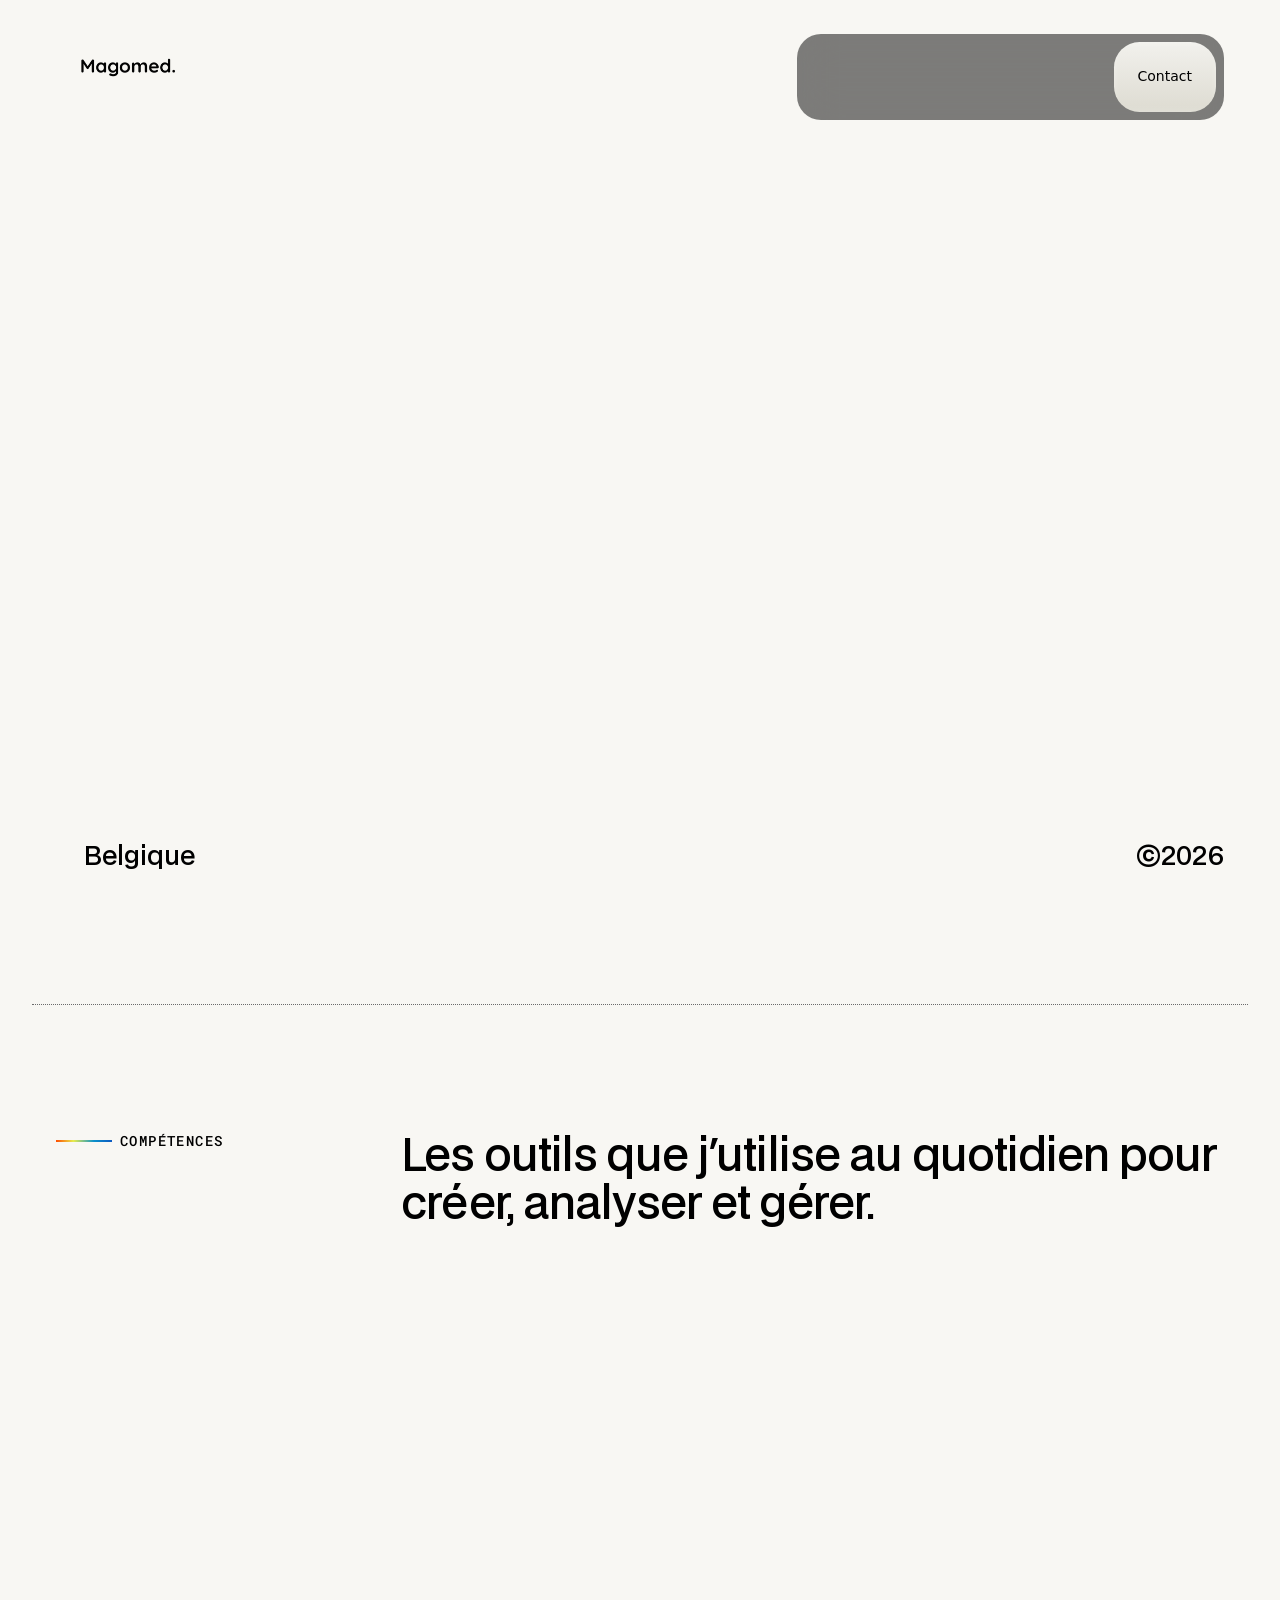
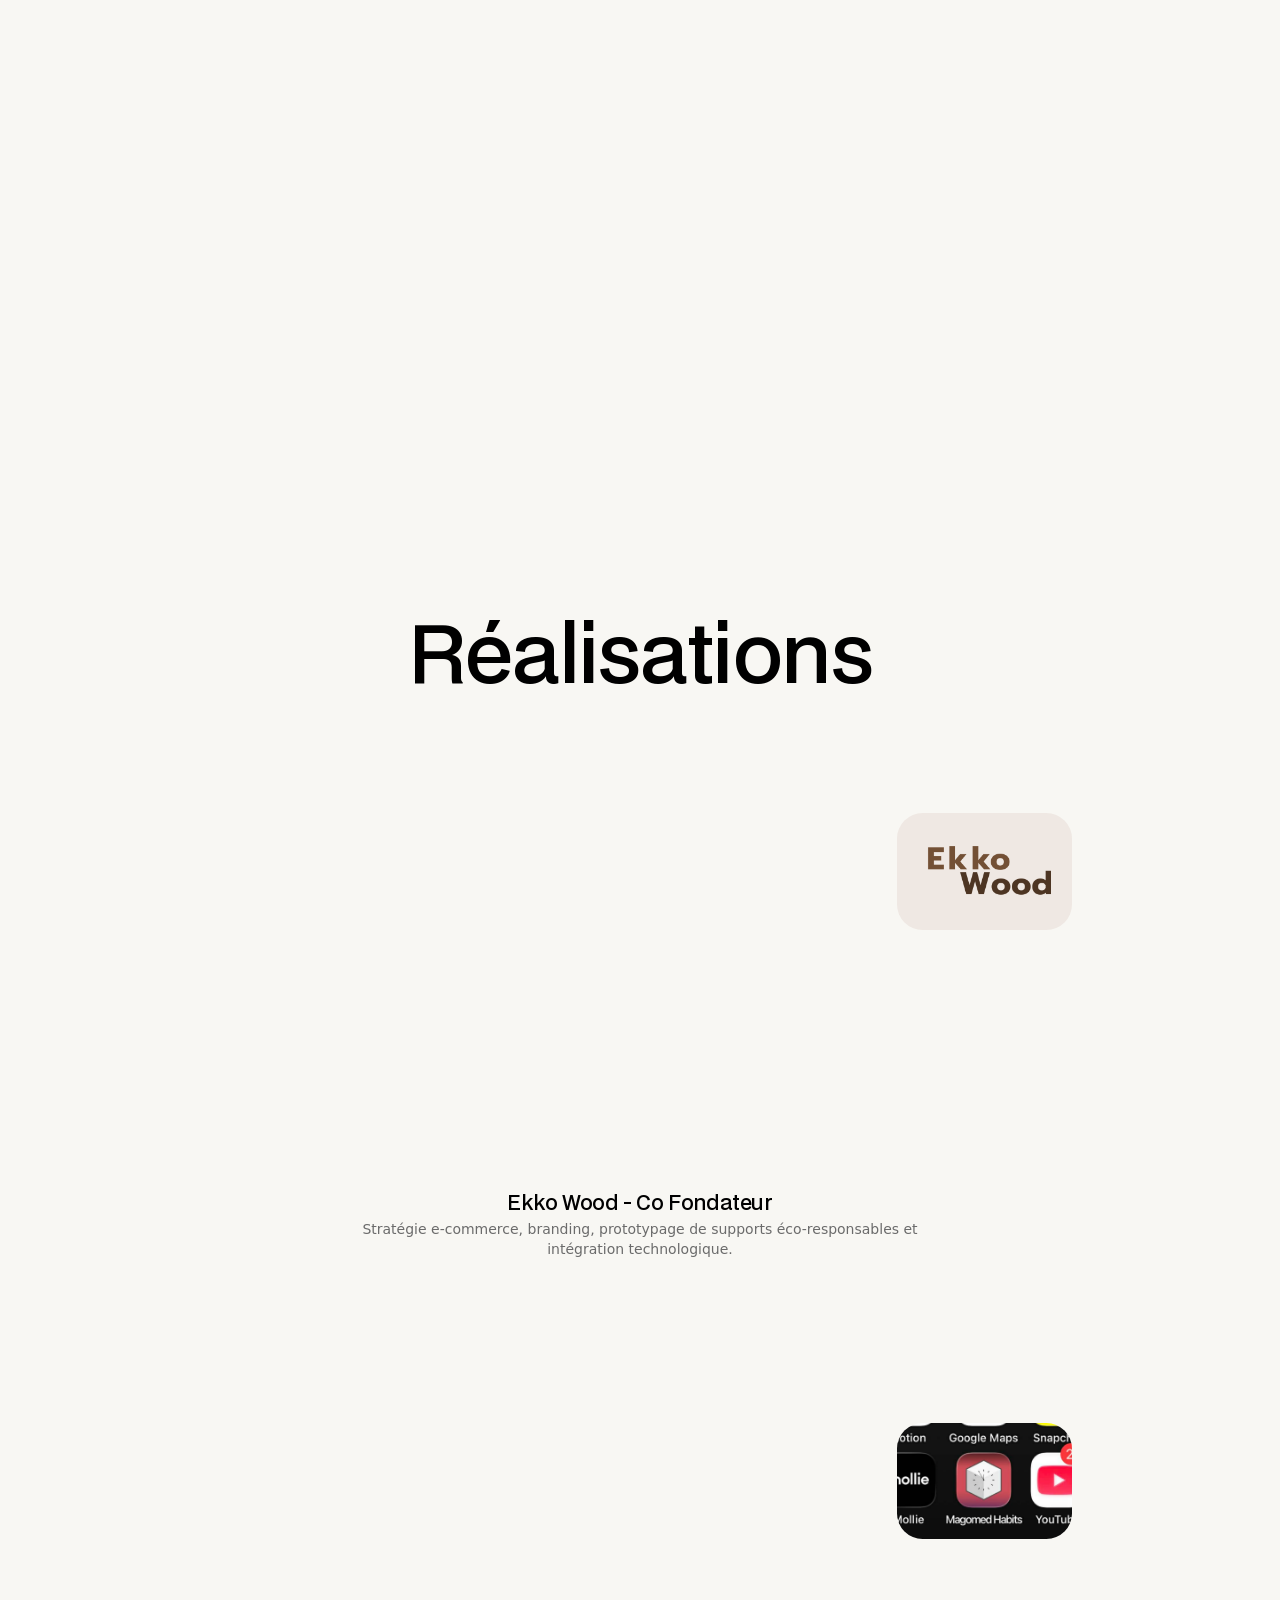
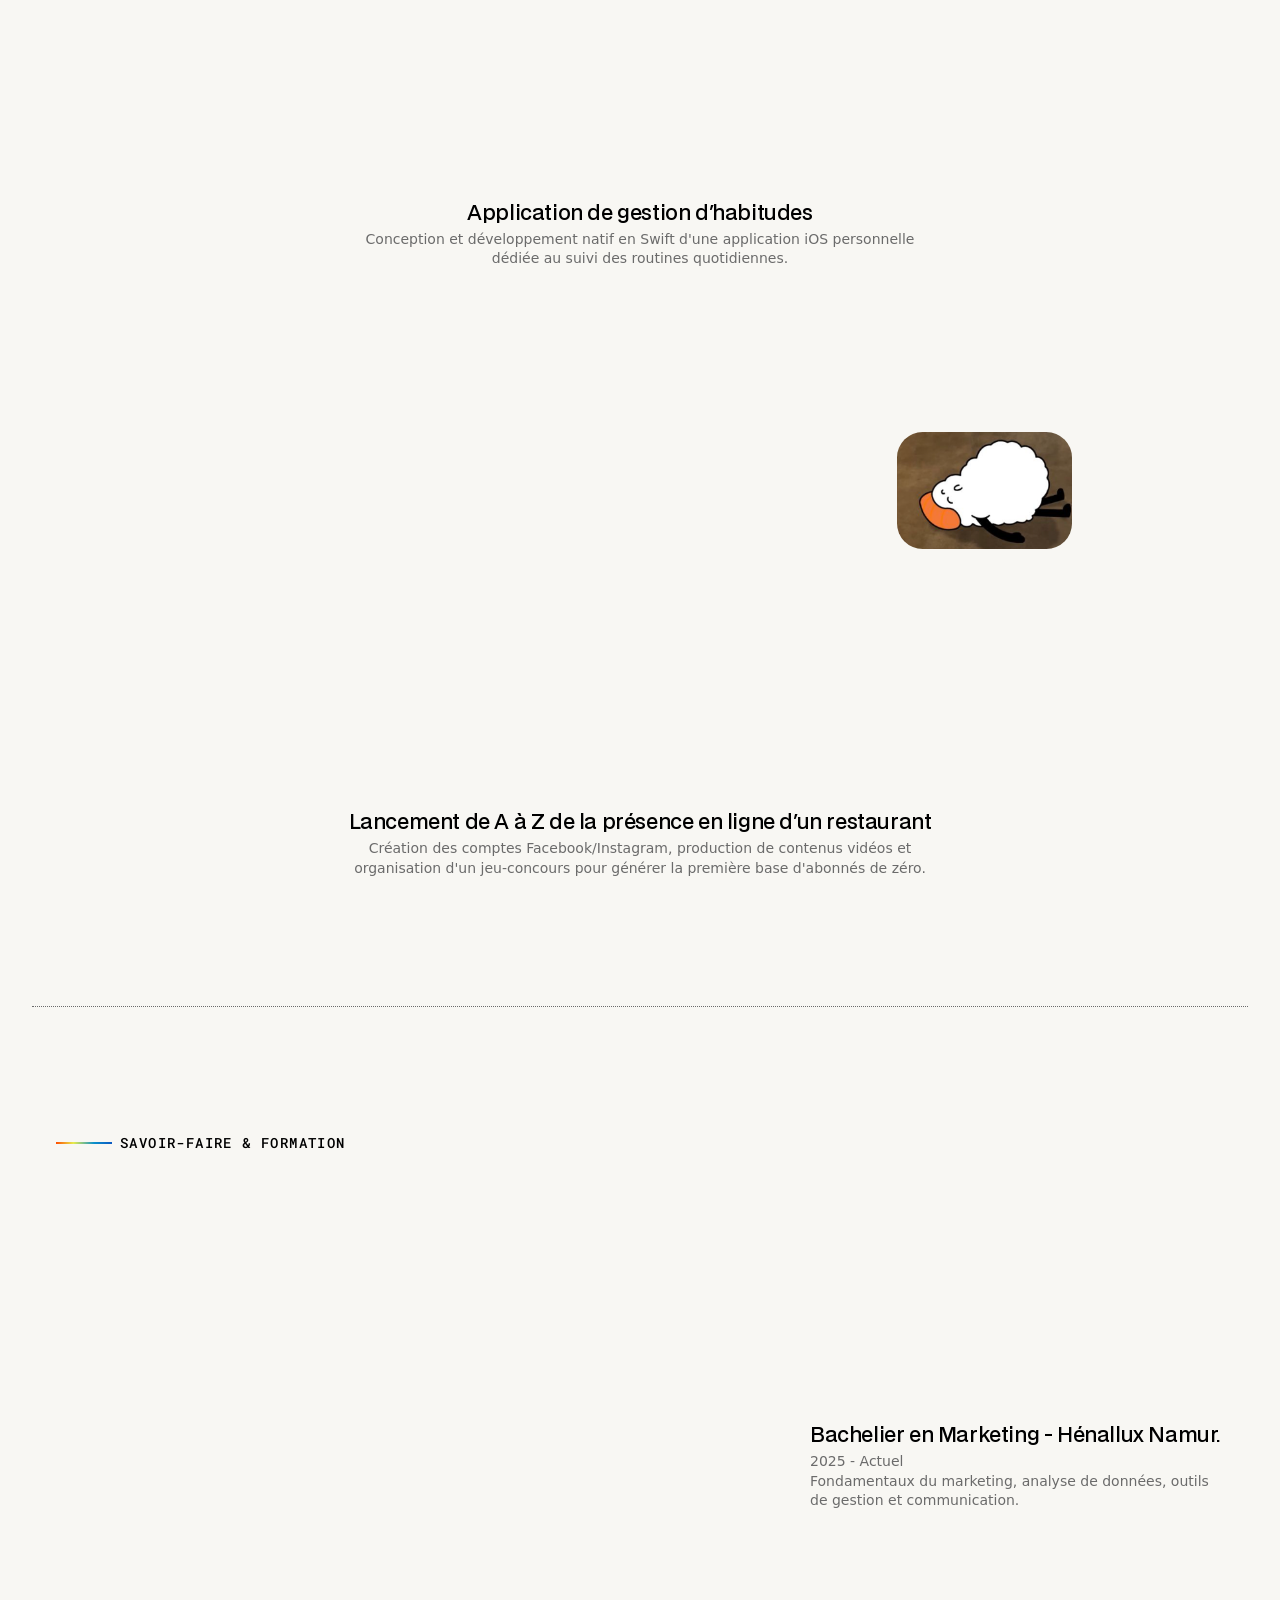
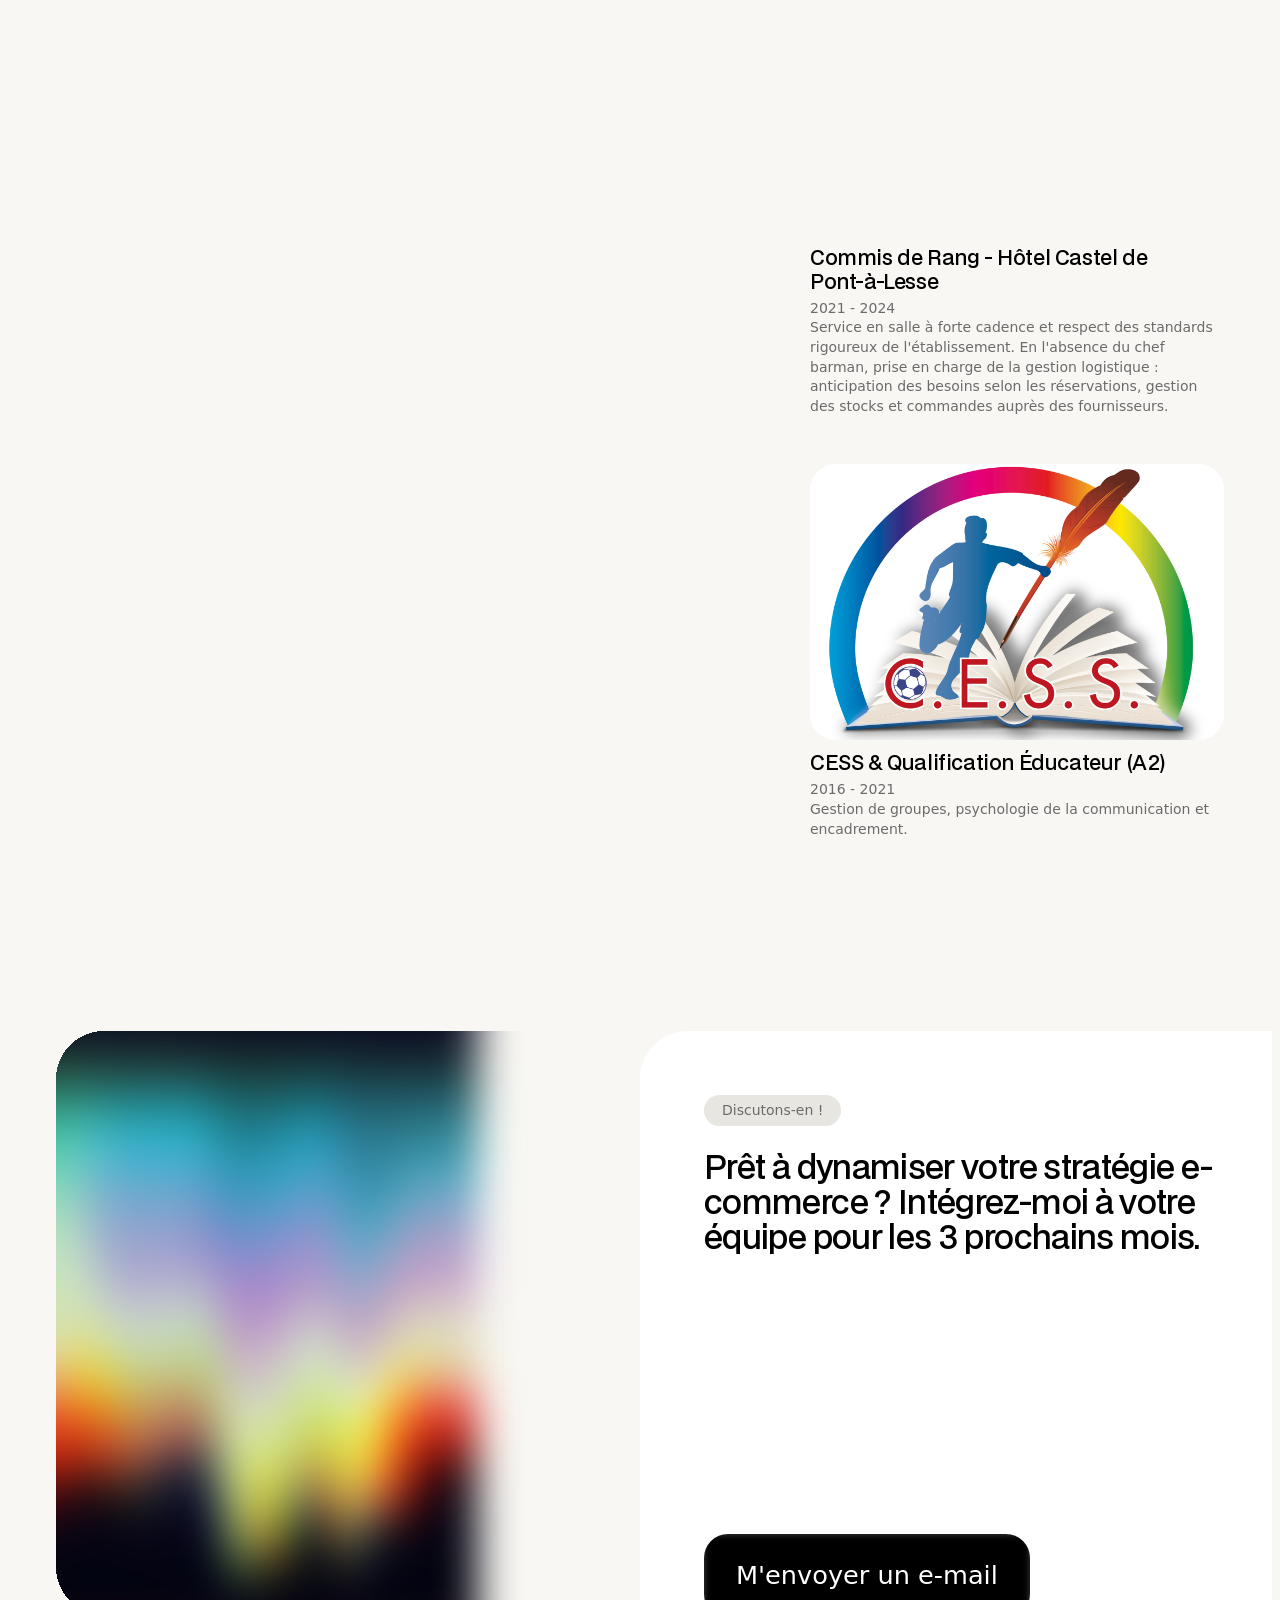
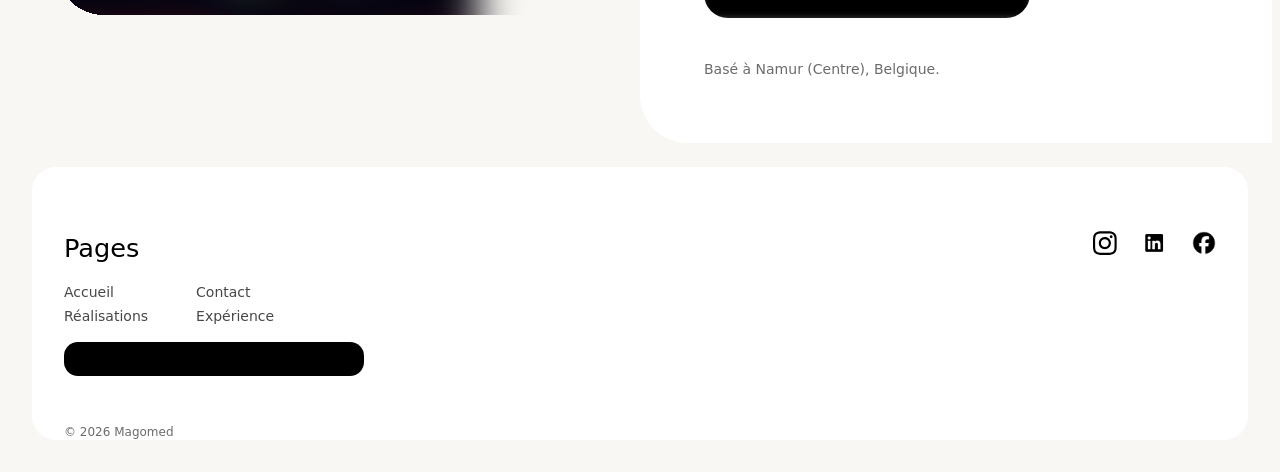
==== index.html @ 23b6c91e "Add files via upload" ====
<!DOCTYPE html><!--  This site was created in Webflow. https://webflow.com  --><!--  Last Published: Fri Apr 24 2026 14:27:07 GMT+0000 (Coordinated Universal Time)  -->
<html data-wf-page="69b52f6ae346f9285495f3e2" data-wf-site="69b52f69e346f9285495f39a" lang="fr">
<head>
  <meta charset="utf-8">
  <title>Magomed - Accueil</title>
  <meta content="Bonjour, je suis Magomed et c&#x27;est mon CV en ligne" name="description">
  <meta content="Magomed - Accueil" property="og:title">
  <meta content="Bonjour, je suis Magomed et c&#x27;est mon CV en ligne" property="og:description">
  <meta content="Magomed - Accueil" property="twitter:title">
  <meta content="Bonjour, je suis Magomed et c&#x27;est mon CV en ligne" property="twitter:description">
  <meta property="og:type" content="website">
  <meta content="summary_large_image" name="twitter:card">
  <meta content="width=device-width, initial-scale=1" name="viewport">
  <meta content="Webflow" name="generator">
  <link href="css/normalize.css" rel="stylesheet" type="text/css">
  <link href="css/webflow.css" rel="stylesheet" type="text/css">
  <link href="css/magomeds-awesome-site.webflow.css" rel="stylesheet" type="text/css">
  <style>html.w-mod-js:not(.w-mod-ix3) :is(.section_about-header .text-style-label, .section_about-header h1, .about-header_cube, .home-header_heading._1, .home-header_heading._2, .home-header_imgs-wrap, .home-header_img-wrap, .section_services .heading-style-h3, [animation="scale"], .about-values_img-wrap._2, .about-values_img-wrap._3, .about-values_block-content._1, .about-values_block-content._2, .about-values_block-content._3, .button_gradient-ball.ball-1, .navbar_hamburger-line._1, .navbar_hamburger-line._2, .home-header_headings, .home-header_text, .home-header_button, .footer_brand, .home-header_img, .navbar_link-text._1, .navbar_link-text._2, .button_gradient-ball.ball-2, .home-about_component, .home-about_img, .home-about_img-text, .scroll-note_text, .brands_list, .button_gradient, .button_gradient-glow) {visibility: hidden !important;}</style>
  <script type="text/javascript">!function(o,c){var n=c.documentElement,t=" w-mod-";n.className+=t+"js",("ontouchstart"in o||o.DocumentTouch&&c instanceof DocumentTouch)&&(n.className+=t+"touch")}(window,document);</script>
  <link href="images/favicon.png" rel="shortcut icon" type="image/x-icon">
  <link href="images/webclip.ico" rel="apple-touch-icon">
</head>
<body class="body">
  <div class="page-wrapper">
    <nav data-wf-component-id="3695d9eb-db24-23ed-8902-10ee85d9daa5" data-wf-variant-state="base" class="navbar">
      <div class="padding-global">
        <div class="navbar_component">
          <a href="index.html" aria-current="page" class="navbar_logo-wrap w-inline-block w--current"><img src="images/logo-mago-.png" loading="lazy" width="Auto" alt="" class="navbar_logo"></a>
          <div class="navbar_links-wrap">
            <div class="navbar_links">
              <a href="index.html" aria-current="page" class="navbar_link w-inline-block w--current">
                <div class="navbar_link-text _1">Accueil</div>
                <div class="navbar_link-text _2">Accueil</div>
              </a>
              <a href="realisation.html" class="navbar_link w-inline-block">
                <div class="navbar_link-text _1">Réalisations</div>
                <div class="navbar_link-text _2">Réalisations</div>
              </a>
              <a href="experience.html" class="navbar_link w-inline-block">
                <div class="navbar_link-text _1">Expérience</div>
                <div class="navbar_link-text _2">Expérience</div>
              </a>
            </div>
            <a data-wf--button--variant="light-small" href="contact.html" class="button w-variant-994e88c4-baec-2bbf-d0b3-8a2991a92ab2 w-inline-block">
              <div class="button_inner w-variant-994e88c4-baec-2bbf-d0b3-8a2991a92ab2">
                <div class="button_gradient">
                  <div class="button_gradient-ball ball-1 w-variant-994e88c4-baec-2bbf-d0b3-8a2991a92ab2"></div>
                  <div class="button_gradient-ball ball-2 w-variant-994e88c4-baec-2bbf-d0b3-8a2991a92ab2"></div>
                </div>
                <div class="button_text">Contact</div>
              </div>
              <div class="button_gradient-glow">
                <div class="button_gradient-ball ball-1 w-variant-994e88c4-baec-2bbf-d0b3-8a2991a92ab2"></div>
                <div class="button_gradient-ball ball-2 w-variant-994e88c4-baec-2bbf-d0b3-8a2991a92ab2"></div>
              </div>
            </a>
          </div>
          <div class="navbar_hamburger-wrap">
            <div class="navbar_hamburger">
              <div class="navbar_hamburger-line _1"></div>
              <div class="navbar_hamburger-line _2"></div>
            </div>
          </div>
        </div>
      </div>
    </nav>
    <main class="main-wrapper">
      <section class="section_home-header">
        <div class="padding-section-xxlarge"></div>
        <div class="padding-global z-index-2">
          <div class="home-header_component">
            <div class="home-header_headings">
              <h1 class="home-header_heading _1">Étudiant en Marketing</h1>
              <h2 class="home-header_heading _2">Étudiant entrepreneur</h2>
            </div>
            <div class="spacer-custom-1 is-mobile-small"></div>
            <p class="home-header_text">À la recherche d&#x27;un stage de 3 mois en tant que assistant e-commerce.</p>
            <div class="spacer-medium"></div>
            <div class="home-header_button">
              <a data-wf--button--variant="dark" href="mailto:hello@magomed.be" class="button w-inline-block">
                <div class="button_inner">
                  <div class="button_gradient">
                    <div class="button_gradient-ball ball-1"></div>
                    <div class="button_gradient-ball ball-2"></div>
                  </div>
                  <div class="button_text">Me contacter</div>
                </div>
                <div class="button_gradient-glow">
                  <div class="button_gradient-ball ball-1"></div>
                  <div class="button_gradient-ball ball-2"></div>
                </div>
              </a>
            </div>
          </div>
        </div>
        <div class="padding-section-xxlarge"></div>
        <div class="home-header_imgs-wrapper">
          <div class="home-header_imgs-wrap">
            <div class="home-header_img-wrap _1"><img src="images/V3.png" loading="lazy" sizes="100vw" srcset="images/V3-p-500.png 500w, images/V3-p-800.png 800w, images/V3.png 1024w" alt="" class="home-header_img"></div>
            <div class="home-header_img-wrap _2"><img src="images/bar-gratuit.png" loading="lazy" sizes="100vw" srcset="images/bar-gratuit-p-500.png 500w, images/bar-gratuit-p-800.png 800w, images/bar-gratuit.png 1024w" alt="" class="home-header_img"></div>
            <div class="home-header_img-wrap _3"><img src="images/henallux.jpg" loading="lazy" sizes="100vw" srcset="images/henallux-p-500.jpg 500w, images/henallux-p-800.jpg 800w, images/henallux.jpg 1034w" alt="" class="home-header_img"></div>
            <div class="home-header_img-wrap _4"><img src="images/téléphone-applicationo.png" loading="lazy" sizes="100vw" srcset="images/téléphone-applicationo-p-500.png 500w, images/téléphone-applicationo-p-800.png 800w, images/téléphone-applicationo.png 1024w" alt="" class="home-header_img"></div>
            <div class="home-header_img-wrap _5"><img src="images/image-de-google-analytics.png" loading="lazy" sizes="100vw" srcset="images/image-de-google-analytics-p-500.png 500w, images/image-de-google-analytics-p-800.png 800w, images/image-de-google-analytics-p-1080.png 1080w, images/image-de-google-analytics-p-1600.png 1600w, images/image-de-google-analytics.png 1919w" alt="" class="home-header_img"></div>
            <div class="home-header_img-wrap _6"><img src="images/webclip.png" loading="lazy" alt="" class="home-header_img"></div>
            <div class="home-header_img-wrap _7"><img src="images/2h-media-cdDDWLezAJ0-unsplash.jpg" loading="lazy" sizes="100vw" srcset="images/2h-media-cdDDWLezAJ0-unsplash-p-500.jpg 500w, images/2h-media-cdDDWLezAJ0-unsplash-p-800.jpg 800w, images/2h-media-cdDDWLezAJ0-unsplash-p-1080.jpg 1080w, images/2h-media-cdDDWLezAJ0-unsplash-p-1600.jpg 1600w, images/2h-media-cdDDWLezAJ0-unsplash-p-2000.jpg 2000w, images/2h-media-cdDDWLezAJ0-unsplash-p-2600.jpg 2600w, images/2h-media-cdDDWLezAJ0-unsplash-p-3200.jpg 3200w, images/2h-media-cdDDWLezAJ0-unsplash.jpg 3576w" alt="" class="home-header_img"></div>
            <div class="home-header_img-wrap _8"><img src="images/Capture-d’écran-2026-03-15-à-09.19.53.png" loading="lazy" alt="" class="home-header_img"></div>
          </div>
        </div>
        <div class="home-header_labels-wrap">
          <div class="padding-global">
            <div class="home-header_labels">
              <div class="home-header_location">
                <div class="home-header_location-globe" data-w-id="eb066453-3996-6940-62ac-9318a85cc20d" data-animation-type="lottie" data-src="https://uploads-ssl.webflow.com/664b347d42b63a8c8c6026dc/664ca8e0cfd8688ec332af69_globe.json" data-loop="1" data-direction="1" data-autoplay="1" data-is-ix2-target="0" data-renderer="svg" data-default-duration="2" data-duration="0"></div>
                <div class="home-header_label">Belgique</div>
              </div>
              <div class="home-header_label">©2026</div>
            </div>
          </div>
        </div>
      </section>
      <div class="padding-section-small"></div>
      <section id="section-brands" class="section_brands">
        <div class="padding-global is-tiny">
          <div class="line"></div>
        </div>
        <div class="padding-section-medium"></div>
        <div class="padding-global">
          <div class="container-medium">
            <div class="brands_head">
              <div class="label_wrap">
                <div class="label_line"></div>
                <h2 class="text-style-label">Compétences</h2>
              </div>
              <div class="brands_heading">
                <h3 class="heading-style-h4">Les outils que j&#x27;utilise au quotidien pour créer, analyser et gérer.</h3>
              </div>
            </div>
          </div>
        </div>
        <div class="spacer-xxlarge"></div>
        <div class="brands_list-wrapper">
          <div class="brands_list">
            <div class="brands_item-block">
              <div class="brands_item-logo-wrap"><img src="images/5968762.png" loading="lazy" alt="" class="brands_item-logo"></div>
              <div class="brands_item-texts">
                <h4 class="brands_item-name">Wix</h4>
                <p class="brands_item-desc">Lorem ipsum dolor sit amet, consectetur.</p>
              </div>
            </div>
            <div class="brands_item-block">
              <div class="brands_item-logo-wrap"><img src="images/Google-Analytics-Logo.png" loading="lazy" alt="" class="brands_item-logo"></div>
              <div class="brands_item-texts">
                <h4 class="brands_item-name">Google Analytics</h4>
                <p class="brands_item-desc">Lorem ipsum dolor sit amet, consectetur.</p>
              </div>
            </div>
            <div class="brands_item-block">
              <div class="brands_item-logo-wrap"><img src="images/Adobe_Corporate_Logo.png" loading="lazy" alt="" class="brands_item-logo"></div>
              <div class="brands_item-texts">
                <h4 class="brands_item-name">Adobe Premiere Pro &amp; Photoshop</h4>
                <p class="brands_item-desc">Lorem ipsum dolor sit amet, consectetur.</p>
              </div>
            </div>
            <div class="brands_item-block">
              <div class="brands_item-logo-wrap"><img src="images/canva.png" loading="lazy" alt="" class="brands_item-logo"></div>
              <div class="brands_item-texts">
                <h4 class="brands_item-name">Canva</h4>
                <p class="brands_item-desc">Lorem ipsum dolor sit amet, consectetur.</p>
              </div>
            </div>
            <div class="brands_item-block">
              <div class="brands_item-logo-wrap"><img src="images/notion.png" loading="lazy" alt="" class="brands_item-logo"></div>
              <div class="brands_item-texts">
                <h4 class="brands_item-name">Notion</h4>
                <p class="brands_item-desc">Lorem ipsum dolor sit amet, consectetur.</p>
              </div>
            </div>
            <div class="brands_item-block">
              <div class="brands_item-logo-wrap"><img src="images/excel.png" loading="lazy" alt="" class="brands_item-logo"></div>
              <div class="brands_item-texts">
                <h4 class="brands_item-name">Excel</h4>
                <p class="brands_item-desc">Lorem ipsum dolor sit amet, consectetur.</p>
              </div>
            </div>
          </div>
          <div class="brands_list">
            <div class="brands_item-block">
              <div class="brands_item-logo-wrap"><img src="images/5968762.png" loading="lazy" alt="" class="brands_item-logo"></div>
              <div class="brands_item-texts">
                <h4 class="brands_item-name">Wix</h4>
                <p class="brands_item-desc">Lorem ipsum dolor sit amet, consectetur.</p>
              </div>
            </div>
            <div class="brands_item-block">
              <div class="brands_item-logo-wrap"><img src="images/Google-Analytics-Logo.png" loading="lazy" alt="" class="brands_item-logo"></div>
              <div class="brands_item-texts">
                <h4 class="brands_item-name">Google Analytics</h4>
                <p class="brands_item-desc">Lorem ipsum dolor sit amet, consectetur.</p>
              </div>
            </div>
            <div class="brands_item-block">
              <div class="brands_item-logo-wrap"><img src="images/Adobe_Corporate_Logo.png" loading="lazy" alt="" class="brands_item-logo"></div>
              <div class="brands_item-texts">
                <h4 class="brands_item-name">Adobe Premiere Pro &amp; Photoshop</h4>
                <p class="brands_item-desc">Lorem ipsum dolor sit amet, consectetur.</p>
              </div>
            </div>
            <div class="brands_item-block">
              <div class="brands_item-logo-wrap"><img src="images/canva.png" loading="lazy" alt="" class="brands_item-logo"></div>
              <div class="brands_item-texts">
                <h4 class="brands_item-name">Canva</h4>
                <p class="brands_item-desc">Lorem ipsum dolor sit amet, consectetur.</p>
              </div>
            </div>
            <div class="brands_item-block">
              <div class="brands_item-logo-wrap"><img src="images/notion.png" loading="lazy" alt="" class="brands_item-logo"></div>
              <div class="brands_item-texts">
                <h4 class="brands_item-name">Notion</h4>
                <p class="brands_item-desc">Lorem ipsum dolor sit amet, consectetur.</p>
              </div>
            </div>
            <div class="brands_item-block">
              <div class="brands_item-logo-wrap"><img src="images/excel.png" loading="lazy" alt="" class="brands_item-logo"></div>
              <div class="brands_item-texts">
                <h4 class="brands_item-name">Excel</h4>
                <p class="brands_item-desc">Lorem ipsum dolor sit amet, consectetur.</p>
              </div>
            </div>
          </div>
          <div class="brands_list">
            <div class="brands_item-block">
              <div class="brands_item-logo-wrap"><img src="images/5968762.png" loading="lazy" alt="" class="brands_item-logo"></div>
              <div class="brands_item-texts">
                <h4 class="brands_item-name">Wix</h4>
                <p class="brands_item-desc">Lorem ipsum dolor sit amet, consectetur.</p>
              </div>
            </div>
            <div class="brands_item-block">
              <div class="brands_item-logo-wrap"><img src="images/Google-Analytics-Logo.png" loading="lazy" alt="" class="brands_item-logo"></div>
              <div class="brands_item-texts">
                <h4 class="brands_item-name">Google Analytics</h4>
                <p class="brands_item-desc">Lorem ipsum dolor sit amet, consectetur.</p>
              </div>
            </div>
            <div class="brands_item-block">
              <div class="brands_item-logo-wrap"><img src="images/Adobe_Corporate_Logo.png" loading="lazy" alt="" class="brands_item-logo"></div>
              <div class="brands_item-texts">
                <h4 class="brands_item-name">Adobe Premiere Pro &amp; Photoshop</h4>
                <p class="brands_item-desc">Lorem ipsum dolor sit amet, consectetur.</p>
              </div>
            </div>
            <div class="brands_item-block">
              <div class="brands_item-logo-wrap"><img src="images/canva.png" loading="lazy" alt="" class="brands_item-logo"></div>
              <div class="brands_item-texts">
                <h4 class="brands_item-name">Canva</h4>
                <p class="brands_item-desc">Lorem ipsum dolor sit amet, consectetur.</p>
              </div>
            </div>
            <div class="brands_item-block">
              <div class="brands_item-logo-wrap"><img src="images/notion.png" loading="lazy" alt="" class="brands_item-logo"></div>
              <div class="brands_item-texts">
                <h4 class="brands_item-name">Notion</h4>
                <p class="brands_item-desc">Lorem ipsum dolor sit amet, consectetur.</p>
              </div>
            </div>
            <div class="brands_item-block">
              <div class="brands_item-logo-wrap"><img src="images/excel.png" loading="lazy" alt="" class="brands_item-logo"></div>
              <div class="brands_item-texts">
                <h4 class="brands_item-name">Excel</h4>
                <p class="brands_item-desc">Lorem ipsum dolor sit amet, consectetur.</p>
              </div>
            </div>
          </div>
        </div>
        <div class="padding-section-medium"></div>
      </section>
      <section class="section_home-about">
        <div class="home-about_wrapper">
          <div class="scroll-note_text">CONTINUEZ À FAIRE DÉFILER</div>
          <div class="home-about_sticky">
            <div class="home-about_component">
              <h2 class="home-about_heading _1">Approche</h2>
              <div class="home-about_img-wrap"><img src="images/Design-sans-titre-5.png" loading="lazy" alt="" class="home-about_img">
                <h2 class="home-about_img-text">Data</h2>
              </div>
              <h2 class="home-about_heading _2">Stratégique.</h2>
              <div class="class-for-animation">
                <div class="animation-scroll-border"></div>
                <div class="animation-scroll-padding"></div>
              </div>
            </div>
          </div>
        </div>
      </section>
      <section class="section_work-list">
        <div class="padding-section-medium"></div>
        <div class="padding-global">
          <div class="container-medium">
            <div class="work-list_component">
              <div class="work-list_head">
                <h2>Réalisations</h2>
              </div>
              <div class="spacer-xlarge"></div>
              <div class="work-list_list">
                <a aria-label="link to project" href="#" class="work-list_block w-inline-block">
                  <div class="work-list_images-wrap">
                    <div class="work-list_image-main"><img class="work-list_img-main" src="images/freepik__une-image-ultra-raliste-du-presentoirpub-un-prsent__58045.png" animation="scale" alt="" sizes="100vw" loading="lazy" srcset="images/freepik__une-image-ultra-raliste-du-presentoirpub-un-prsent__58045-p-500.png 500w, images/freepik__une-image-ultra-raliste-du-presentoirpub-un-prsent__58045-p-800.png 800w, images/freepik__une-image-ultra-raliste-du-presentoirpub-un-prsent__58045-p-1080.png 1080w, images/freepik__une-image-ultra-raliste-du-presentoirpub-un-prsent__58045-p-1600.png 1600w, images/freepik__une-image-ultra-raliste-du-presentoirpub-un-prsent__58045-p-2000.png 2000w, images/freepik__une-image-ultra-raliste-du-presentoirpub-un-prsent__58045.png 2048w">
                      <div class="hover_pill">View case</div>
                    </div>
                    <div class="work-list_image-second"><img loading="lazy" src="images/Brown-and-White-Simple-Company-Logo.png" alt="" class="work-list_img-second"></div>
                  </div>
                  <div class="work-list_infos">
                    <h3 class="heading-style-h6">Ekko Wood - Co Fondateur</h3>
                    <div class="work-list_desc">Stratégie e-commerce, branding, prototypage de supports éco-responsables et <br>intégration technologique.</div>
                  </div>
                </a>
                <a aria-label="link to project" href="#" class="work-list_block w-inline-block">
                  <div class="work-list_images-wrap">
                    <div class="work-list_image-main"><img class="work-list_img-main" src="images/téléphone-applicationo.png" animation="scale" alt="" sizes="100vw" loading="lazy" srcset="images/téléphone-applicationo-p-500.png 500w, images/téléphone-applicationo-p-800.png 800w, images/téléphone-applicationo.png 1024w">
                      <div class="hover_pill">View case</div>
                    </div>
                    <div class="work-list_image-second"><img sizes="100vw" srcset="images/image-de-screen-shot-last-p-500.png 500w, images/image-de-screen-shot-last-p-800.png 800w, images/image-de-screen-shot-last.png 1024w" alt="" src="images/image-de-screen-shot-last.png" loading="lazy" class="work-list_img-second"></div>
                  </div>
                  <div class="work-list_infos">
                    <h3 class="heading-style-h6">Application de gestion d&#x27;habitudes</h3>
                    <div class="work-list_desc">Conception et développement natif en Swift d&#x27;une application iOS personnelle <br>dédiée au suivi des routines quotidiennes.</div>
                  </div>
                </a>
                <a aria-label="link to project" href="#" class="work-list_block w-inline-block">
                  <div class="work-list_images-wrap">
                    <div class="work-list_image-main"><img class="work-list_img-main" src="images/image-de-sushi-box.png" animation="scale" alt="" sizes="100vw" loading="lazy" srcset="images/image-de-sushi-box-p-500.png 500w, images/image-de-sushi-box-p-800.png 800w, images/image-de-sushi-box-p-1080.png 1080w, images/image-de-sushi-box-p-1600.png 1600w, images/image-de-sushi-box-p-2000.png 2000w, images/image-de-sushi-box.png 2376w">
                      <div class="hover_pill">View case</div>
                    </div>
                    <div class="work-list_image-second"><img loading="lazy" src="images/Capture-d’écran-2026-03-15-à-09.19.53.png" alt="" class="work-list_img-second"></div>
                  </div>
                  <div class="work-list_infos">
                    <h3 class="heading-style-h6">Lancement de A à Z de la présence en ligne d&#x27;un restaurant</h3>
                    <div class="work-list_desc">Création des comptes Facebook/Instagram, production de contenus vidéos et <br>organisation d&#x27;un jeu-concours pour générer la première base d&#x27;abonnés de zéro.</div>
                  </div>
                </a>
              </div>
            </div>
          </div>
        </div>
      </section>
      <section class="section_services">
        <div class="padding-section-medium"></div>
        <div class="padding-global is-tiny">
          <div class="line"></div>
        </div>
        <div class="padding-section-medium"></div>
        <div class="padding-global">
          <div class="container-medium">
            <div class="services_component">
              <div class="services_content">
                <div class="label_wrap">
                  <div class="label_line"></div>
                  <h2 class="text-style-label">Savoir-faire &amp; Formation</h2>
                </div>
                <div class="spacer-large"></div>
                <div id="scroll-reveal-text" class="services_text-blocks">
                  <h2 class="heading-style-h3 scroll-reveal-para">Je suis Magomed Dautaev, étudiant-indépendant en 2e année de marketing à l'Henallux, et entrepreneur dans l'âme. Je vise un stage proactif au sein d'une scale-up e-commerce ambitieuse, avec la ferme volonté de m'investir dans une véritable dynamique d'échange et de croissance mutuelle.</h2>
                  <h2 class="heading-style-h3 scroll-reveal-para">Ma véritable force réside dans mon profil hybride : je suis un stratège marketing doublé d'un exécutant technique totalement autonome.</h2>
                  <h2 class="heading-style-h3 scroll-reveal-para">Je ne me contente pas de théoriser des campagnes, je les construis de A à Z. J'apporte une force d'exécution directe à des machines de croissance déjà en route, en refusant la simple observation ou le "baby-sitting digital".</h2>
                  <h2 class="heading-style-h3 scroll-reveal-para">Déjà aux commandes de ma propre entreprise B2B, je suis confronté quotidiennement à la réalité du terrain et j'ai prouvé ma capacité à générer des résultats concrets par moi-même.</h2>
                  <h2 class="heading-style-h3 scroll-reveal-para">Mon expertise se concentre sur l'optimisation globale, l'automatisation des tâches et la résolution rapide de problèmes, soutenue par ma capacité à apprendre extrêmement vite.</h2>
                  <h2 class="heading-style-h3 scroll-reveal-para">Si vous recherchez un profil capable d'allier vision stratégique et action sur le terrain pour accélérer votre croissance, prenons contact pour en discuter.</h2>
                </div>
              </div>
              <div class="services_items">
                <div class="services_item">
                  <div class="services_img-wrap"><img class="services_img" src="images/henallux.jpg" animation="scale" alt="" sizes="100vw" loading="lazy" srcset="images/henallux-p-500.jpg 500w, images/henallux-p-800.jpg 800w, images/henallux.jpg 1034w"></div>
                  <div class="services_item-infos">
                    <h3 class="heading-style-h6">Bachelier en Marketing - Hénallux Namur.</h3>
                    <div class="services_desc">2025 - Actuel<br>Fondamentaux du marketing, analyse de données, outils de gestion et communication.</div>
                  </div>
                </div>
                <div class="services_item">
                  <div class="services_img-wrap"><img class="services_img" src="images/bar-gratuit.png" animation="scale" alt="" sizes="100vw" loading="lazy" srcset="images/bar-gratuit-p-500.png 500w, images/bar-gratuit-p-800.png 800w, images/bar-gratuit.png 1024w"></div>
                  <div class="services_item-infos">
                    <h3 class="heading-style-h6">Commis de Rang - Hôtel Castel de Pont-à-Lesse</h3>
                    <div class="services_desc">2021 - 2024<br>Service en salle à forte cadence et respect des standards rigoureux de l&#x27;établissement. En l&#x27;absence du chef barman, prise en charge de la gestion logistique : anticipation des besoins selon les réservations, gestion des stocks et commandes auprès des fournisseurs.</div>
                  </div>
                </div>
                <div id="w-node-_484cd889-9c9b-9c07-ce5b-d03b07feac89-5495f3e2" class="services_item">
                    <div class="services_img-wrap"><img class="services_img" src="images/cess.png" animation="" alt="" sizes="100vw" loading="lazy" srcset="images/cess.png 500w, images/cess.png 800w, images/cess.png 1080w, images/cess.png 1280w"></div>
                  <div class="services_item-infos">
                    <h3 class="heading-style-h6">CESS &amp; Qualification Éducateur (A2)</h3>
                    <div class="services_desc">2016 - 2021<br>Gestion de groupes, psychologie de la communication et encadrement.</div>
                  </div>
                </div>
              </div>
            </div>
          </div>
        </div>
        <div class="padding-section-xsmall"></div>
      </section>
      <section class="section_cta">
        <div class="padding-section-medium"></div>
        <div class="padding-global">
          <div class="container-medium">
            <div class="cta_component">
              <div class="cta_graphic-wrap">
                <div data-poster-url="https://cdn.prod.website-files.com/684a11845c7dd0b4b7745cd9%2F68502a795ba88b48b1e21bd5_Vibrant%20Abstract%20Artwork-poster-00001.jpg" data-video-urls="videos/Vibrant-Abstract-Artwork-transcode.mp4,videos/Vibrant-Abstract-Artwork-transcode.webm" data-autoplay="true" data-loop="true" data-wf-ignore="true" class="cta_graphic w-background-video w-background-video-atom"><video id="eb528ada-41c3-d51b-6c40-f1574b5466ef-video" autoplay="" loop="" style="background-image:url(&quot;https://cdn.prod.website-files.com/684a11845c7dd0b4b7745cd9%2F68502a795ba88b48b1e21bd5_Vibrant%20Abstract%20Artwork-poster-00001.jpg&quot;)" muted="" playsinline="" data-wf-ignore="true" data-object-fit="cover">
                    <source src="videos/Vibrant-Abstract-Artwork-transcode.mp4" data-wf-ignore="true">
                    <source src="videos/Vibrant-Abstract-Artwork-transcode.webm" data-wf-ignore="true">
                  </video></div>
              </div>
              <div class="cta_content">
                <div class="cta_head">
                  <div class="pill_wrap">
                    <div class="cta_pill">Discutons-en !</div>
                  </div>
                  <div class="spacer-small"></div>
                  <h2 class="heading-style-h5">Prêt à dynamiser votre stratégie e-commerce ? Intégrez-moi à votre équipe pour les 3 prochains mois.</h2>
                </div>
                <div class="cta_button-wrap">
                  <a data-wf--button--variant="dark" href="mailto:hello@magomed.be" class="button w-inline-block">
                    <div class="button_inner">
                      <div class="button_gradient">
                        <div class="button_gradient-ball ball-1"></div>
                        <div class="button_gradient-ball ball-2"></div>
                      </div>
                      <div class="button_text">M&#x27;envoyer un e-mail</div>
                    </div>
                    <div class="button_gradient-glow">
                      <div class="button_gradient-ball ball-1"></div>
                      <div class="button_gradient-ball ball-2"></div>
                    </div>
                  </a>
                  <p class="cta_text">Basé à Namur (Centre), Belgique.</p>
                </div>
              </div>
            </div>
          </div>
        </div>
        <div class="padding-section-medium"></div>
      </section>
    </main>
    <footer class="footer">
      <div class="footer_wrap">
        <div class="footer_component">
          <div class="footer_main">
            <div class="footer_links-groups">
              <div id="w-node-_0632acfa-8aaa-b158-7b6a-58a2921af54f-921af54a" class="footer_group">
                <div class="footer_link-label">Pages</div>
                <div class="footer_lists">
                  <div class="footer_links-list">
                    <a href="index.html" aria-current="page" class="footer_link w--current">Accueil</a>
                    <a href="realisation.html" class="footer_link">Réalisations</a>
                  </div>
                  <div class="footer_links-list">
                    <a href="contact.html" class="footer_link">Contact</a>
                    <a href="experience.html" class="footer_link">Expérience</a>
                  </div>
                </div>
              </div>
            </div>
            <div class="footer_social">
              <a href="https://www.instagram.com/lllsucrelll/" target="_blank" class="footer_social-media-wrap w-inline-block"><img loading="lazy" src="images/social-insta.svg" alt="" class="footer_social-media"></a>
              <a href="https://www.linkedin.com/in/magomed-dautaev/" target="_blank" class="footer_social-media-wrap w-inline-block"><img width="Auto" sizes="100vw" alt="" src="images/logo-in.png" loading="lazy" srcset="images/logo-in-p-500.png 500w, images/logo-in-p-800.png 800w, images/logo-in.png 1024w" class="footer_social-media"></a>
              <a href="https://www.facebook.com/dautaev.mago" target="_blank" class="footer_social-media-wrap w-inline-block"><img sizes="100vw" srcset="images/facebook-logo-p-500.png 500w, images/facebook-logo-p-800.png 800w, images/facebook-logo.png 1024w" alt="" src="images/facebook-logo.png" loading="lazy" class="footer_social-media"></a>
            </div>
            <a id="w-node-_2ec3abc0-d2ab-40eb-435c-1cbb27d7f967-921af54a" href="documents/Magomed-CV.pdf" class="button-2 w-button">Télécharger mon CV</a>
          </div>
          <div class="footer_legal-links">
            <div id="w-node-_0632acfa-8aaa-b158-7b6a-58a2921af569-921af54a" class="footer_legal-wrap">
              <div class="footer_copyright">© 2026 Magomed</div>
            </div>
          </div>
        </div>
      </div>
    </footer>
  </div>
  <script src="https://d3e54v103j8qbb.cloudfront.net/js/jquery-3.5.1.min.dc5e7f18c8.js?site=69b52f69e346f9285495f39a" type="text/javascript" integrity="sha256-9/aliU8dGd2tb6OSsuzixeV4y/faTqgFtohetphbbj0=" crossorigin="anonymous"></script>
  <script src="js/webflow.js" type="text/javascript"></script>
  <script src="https://cdn.prod.website-files.com/gsap/3.15.0/gsap.min.js" type="text/javascript"></script>
  <script src="https://cdn.prod.website-files.com/gsap/3.15.0/SplitText.min.js" type="text/javascript"></script>
  <script src="https://cdn.prod.website-files.com/gsap/3.15.0/ScrollTrigger.min.js" type="text/javascript"></script>
  <style>
    .services_text-blocks {
      display: flex;
      flex-direction: column;
      gap: 2rem;
    }
    .scroll-reveal-para {
      color: #b6b6b6;
      font-size: 1.5rem !important;
    }
  </style>
  <script>
    document.addEventListener("DOMContentLoaded", function () {
      if (typeof gsap === "undefined" || typeof ScrollTrigger === "undefined") return;
      gsap.registerPlugin(ScrollTrigger);

      const paras = document.querySelectorAll(".scroll-reveal-para");

      paras.forEach(function (para) {
        ScrollTrigger.create({
          trigger: para,
          start: "top 65%",
          end: "top 30%",
          scrub: true,
          onUpdate: function (self) {
            var progress = self.progress;
            var val = Math.round(182 * (1 - progress));
            para.style.color = "rgb(" + val + "," + val + "," + val + ")";
          },
          onLeave: function () {
            para.style.color = "#000";
          },
          onEnterBack: function () {
            para.style.color = "#000";
          },
          onLeaveBack: function () {
            para.style.color = "#b6b6b6";
          }
        });
      });
    });
  </script>
</body>
</html>
---- css/magomeds-awesome-site.webflow.css ----
@font-face {
  font-family: BDO Grotesk;
  src: url('../fonts/BDOGrotesk-VF.ttf') format("truetype");
  font-weight: 300 900;
  font-style: normal;
  font-display: swap;
}

@font-face {
  font-family: Roboto mono;
  src: url('../fonts/RobotoMono-Medium.ttf') format("truetype");
  font-weight: 500;
  font-style: normal;
  font-display: swap;
}

@font-face {
  font-family: Roboto mono;
  src: url('../fonts/RobotoMono-Regular.ttf') format("truetype");
  font-weight: 400;
  font-style: normal;
  font-display: swap;
}

:root {
  --_colors---primary--beige: #f8f7f3;
  --_typography---font-family--secondary: system-ui, -apple-system, BlinkMacSystemFont, "Segoe UI", Roboto, Oxygen, Ubuntu, Cantarell, "Fira Sans", "Droid Sans", "Helvetica Neue", sans-serif;
  --_colors---primary--black: #000;
  --fixed--1rem: 1.6rem;
  --_typography---font-weight--regular: 400;
  --fixed--0rem: 0rem;
  --_typography---h1--font-family: var(--_typography---font-family--primary);
  --_typography---h1--font-size: var(--fixed--6rem);
  --_typography---h1--line-height: 100%;
  --_typography---h1--font-weight: var(--_typography---font-weight--medium);
  --_typography---h1--letter-spacing: -.02em;
  --_typography---h2--font-family: var(--_typography---font-family--primary);
  --_typography---h2--font-size: var(--fixed--5rem);
  --_typography---h2--font-weight: var(--_typography---font-weight--medium);
  --_typography---h2--letter-spacing: -.02em;
  --_typography---h3--font-family: var(--_typography---font-family--primary);
  --_typography---h3--font-size: var(--fixed--3-5rem);
  --_typography---h3--line-height: 105%;
  --_typography---h3--font-weight: var(--_typography---font-weight--medium);
  --_typography---h3--letter-spacing: -.02em;
  --_typography---h4--font-family: var(--_typography---font-family--primary);
  --_typography---h4--font-size: var(--fixed--2-75rem);
  --_typography---h4--line-height: 110%;
  --_typography---h4--font-weight: var(--_typography---font-weight--medium);
  --_typography---h4--letter-spacing: -.02em;
  --_typography---h5--font-family: var(--_typography---font-family--primary);
  --_typography---h5--font-size: var(--fixed--2rem);
  --_typography---h5--line-height: 110%;
  --_typography---h5--font-weight: var(--_typography---font-weight--medium);
  --_typography---h5--letter-spacing: -.02em;
  --_typography---h6--font-family: var(--_typography---font-family--primary);
  --_typography---h6--font-size: var(--fixed--1-25rem);
  --_typography---h6--line-height: 120%;
  --_typography---h6--font-weight: var(--_typography---font-weight--medium);
  --_typography---h6--letter-spacing: -.02em;
  --fixed--2-5rem: 2.5rem;
  --fixed--1-5rem: 1.5rem;
  --fixed--1-125rem: 1.125rem;
  --border-radius--xxsmall: var(--fixed--0-25rem);
  --_colors---primary--white: white;
  --fixed--1-25rem: 1.25rem;
  --_typography---font-weight--medium: 500;
  --fixed--0-875rem: .875rem;
  --_typography---font-weight--thin: 100;
  --spacer--xxhuge: var(--fixed--12rem);
  --fixed--2rem: 2rem;
  --spacer--custom-1: var(--fixed--1-25rem);
  --fixed--0-75rem: .75rem;
  --fixed--4rem: 4rem;
  --fixed--3rem: 3rem;
  --fixed--1-75rem: 1.75rem;
  --spacer--custom-3: var(--fixed--2-5rem);
  --section--medium: var(--fixed--8rem);
  --fixed--6rem: 6rem;
  --spacer--tiny: var(--fixed--0-125rem);
  --_typography---font-weight--extra-bold: 800;
  --spacer--medium: var(--fixed--2rem);
  --spacer--custom-2: var(--fixed--1-5rem);
  --_typography---font-weight--light: 300;
  --fixed--2-75rem: 2.75rem;
  --fixed--2-25rem: 2.25rem;
  --fixed--0-5rem: .5rem;
  --spacer--xhuge: var(--fixed--8rem);
  --section--large: var(--fixed--10rem);
  --fixed--6-5rem: 6.5rem;
  --_typography---font-weight--bold: 700;
  --spacer--small: var(--fixed--1rem);
  --section--xxlarge: var(--fixed--13rem);
  --_typography---font-family--detail: "Roboto mono", Arial, sans-serif;
  --spacer--xxlarge: var(--fixed--5rem);
  --section--xsmall: var(--fixed--4rem);
  --section--small: var(--fixed--6rem);
  --spacer--xlarge: var(--fixed--4rem);
  --_typography---font-weight--black: 900;
  --section--xlarge: var(--fixed--12rem);
  --spacer--xsmall: var(--fixed--0-5rem);
  --_typography---font-weight--extra-light: 200;
  --_typography---font-weight--semibold: 600;
  --spacer--xxsmall: var(--fixed--0-25rem);
  --spacer--huge: var(--fixed--6rem);
  --_typography---h2--line-height: 100%;
  --spacer--large: var(--fixed--3rem);
  --_typography---font-family--primary: "BDO Grotesk", Arial, sans-serif;
  --fixed--5rem: 5rem;
  --border-radius--xsmall: var(--fixed--0-5rem);
  --fixed--4-5rem: 4.5rem;
  --fixed--3-5rem: 3.5rem;
  --base--beige\<deleted\|variable-18c14968-cf92-b56f-6465-88a57344cb44\>: #f8f7f3;
  --fixed--9rem: 9rem;
  --fixed--8rem: 8rem;
  --_colors---grey--400: #474747;
  --fixed--12rem: 12rem;
  --_colors---grey--300: #6b6b6b;
  --fixed--7rem: 7rem;
  --border-radius--huge: var(--fixed--1-75rem);
  --border-radius--small: var(--fixed--0-75rem);
  --border-radius--medium: var(--fixed--1rem);
  --fixed--0-25rem: .25rem;
  --border-radius--ultra: var(--fixed--3rem);
  --fixed--15rem: 15rem;
  --border-radius--xxlarge: var(--fixed--1-5rem);
  --_colors---grey--200: #b6b6b6;
  --border-radius--large: var(--fixed--1-125rem);
  --fixed--0-125rem: .125rem;
  --_colors---grey--100: #ddd;
  --_colors---grey--500: #333;
  --_colors---grey--600: #292929;
  --_colors---grey--700: #171717;
  --_colors---grey--800: #0f0f0f;
  --_colors---grey--900: #0a0a0a;
  --_colors---white--transparent: transparent;
  --_colors---white--10: #ffffff1a;
  --_colors---white--15: #ffffff26;
  --_colors---white--20: #fff3;
  --_colors---white--30: #ffffff4d;
  --_colors---white--40: #fff6;
  --_colors---white--50: #ffffff80;
  --_colors---white--70: #ffffffb3;
  --_colors---white--80: #fffc;
  --_colors---white--60: #fffc;
  --_colors---white--90: #fffc;
  --fixed--5-5rem: 5.5rem;
  --fixed--10rem: 10rem;
  --fixed--11rem: 11rem;
  --fixed--13rem: 13rem;
  --fixed--14rem: 14rem;
  --fixed--16rem: 16rem;
  --border-radius--tiny: var(--fixed--0-125rem);
  --border-radius--xlarge: var(--fixed--1-25rem);
  --border-radius--xhuge: var(--fixed--2rem);
  --border-radius--xxhuge: var(--fixed--2-5rem);
}

.w-layout-blockcontainer {
  max-width: 940px;
  margin-left: auto;
  margin-right: auto;
  display: block;
}

@media screen and (max-width: 991px) {
  .w-layout-blockcontainer {
    max-width: 728px;
  }
}

@media screen and (max-width: 767px) {
  .w-layout-blockcontainer {
    max-width: none;
  }
}

body {
  background-color: var(--_colors---primary--beige);
  font-family: var(--_typography---font-family--secondary);
  color: var(--_colors---primary--black);
  font-size: var(--fixed--1rem);
  line-height: 1.4;
  font-weight: var(--_typography---font-weight--regular);
}

h1 {
  margin-top: var(--fixed--0rem);
  margin-bottom: var(--fixed--0rem);
  font-family: var(--_typography---h1--font-family);
  font-size: var(--_typography---h1--font-size);
  line-height: var(--_typography---h1--line-height);
  font-weight: var(--_typography---h1--font-weight);
  letter-spacing: var(--_typography---h1--letter-spacing);
}

h2 {
  margin-top: var(--fixed--0rem);
  margin-bottom: var(--fixed--0rem);
  font-family: var(--_typography---h2--font-family);
  font-size: var(--_typography---h2--font-size);
  line-height: var(--_typography---h1--line-height);
  font-weight: var(--_typography---h2--font-weight);
  letter-spacing: var(--_typography---h2--letter-spacing);
}

h3 {
  margin-top: var(--fixed--0rem);
  margin-bottom: var(--fixed--0rem);
  font-family: var(--_typography---h3--font-family);
  font-size: var(--_typography---h3--font-size);
  line-height: var(--_typography---h3--line-height);
  font-weight: var(--_typography---h3--font-weight);
  letter-spacing: var(--_typography---h3--letter-spacing);
}

h4 {
  margin-top: var(--fixed--0rem);
  margin-bottom: var(--fixed--0rem);
  font-family: var(--_typography---h4--font-family);
  font-size: var(--_typography---h4--font-size);
  line-height: var(--_typography---h4--line-height);
  font-weight: var(--_typography---h4--font-weight);
  letter-spacing: var(--_typography---h4--letter-spacing);
}

h5 {
  margin-top: var(--fixed--0rem);
  margin-bottom: var(--fixed--0rem);
  font-family: var(--_typography---h5--font-family);
  font-size: var(--_typography---h5--font-size);
  line-height: var(--_typography---h5--line-height);
  font-weight: var(--_typography---h5--font-weight);
  letter-spacing: var(--_typography---h5--letter-spacing);
}

h6 {
  margin-top: var(--fixed--0rem);
  margin-bottom: var(--fixed--0rem);
  font-family: var(--_typography---h6--font-family);
  font-size: var(--_typography---h6--font-size);
  line-height: var(--_typography---h6--line-height);
  font-weight: var(--_typography---h6--font-weight);
  letter-spacing: var(--_typography---h6--letter-spacing);
}

p {
  margin-bottom: var(--fixed--0rem);
}

a {
  color: #000;
  text-decoration: none;
}

ul, ol {
  margin-top: var(--fixed--0rem);
  margin-bottom: var(--fixed--0rem);
  padding-left: var(--fixed--2-5rem);
}

blockquote {
  margin-bottom: var(--fixed--0rem);
  padding: var(--fixed--0rem);
  font-size: var(--fixed--1-5rem);
  border-left: 5px #e2e2e2;
  line-height: 120%;
}

figcaption {
  text-align: center;
  margin-top: 5px;
}

.utility-page-wrap {
  flex-flow: column;
  justify-content: center;
  align-items: center;
  width: 100vw;
  max-width: 100%;
  height: 80vh;
  max-height: 100%;
  display: flex;
}

.utility-page-wrap.min-heigh {
  height: 100vh;
}

.utility-page-content {
  text-align: center;
  flex-direction: column;
  justify-content: flex-start;
  align-items: center;
  width: 260px;
  display: flex;
}

.utility-page-form {
  flex-direction: column;
  align-items: stretch;
  display: flex;
}

.resources_item {
  border-radius: var(--border-radius--xxsmall);
  background-color: var(--_colors---primary--white);
  flex-direction: column;
  justify-content: center;
  align-items: center;
  height: 100%;
  display: flex;
  position: relative;
}

.resources_heading {
  padding-bottom: var(--fixed--1-25rem);
  font-size: var(--fixed--1-5rem);
  line-height: 1.4;
  font-weight: var(--_typography---font-weight--medium);
  border-bottom: 1px dotted #474747;
}

.display-flex {
  display: flex;
}

.layer {
  justify-content: center;
  align-items: center;
  position: absolute;
  inset: 0%;
}

.heading-style-h5 {
  font-family: var(--_typography---h5--font-family);
  font-size: var(--_typography---h5--font-size);
  line-height: var(--_typography---h5--line-height);
  font-weight: var(--_typography---h5--font-weight);
  letter-spacing: var(--_typography---h5--letter-spacing);
}

.text-weight-thin {
  font-weight: var(--_typography---font-weight--thin);
}

.text-style-link {
  color: #000;
  text-decoration: underline;
}

.aspect-ratio-landscape {
  aspect-ratio: 3 / 2;
}

.main-wrapper {
  position: relative;
  overflow: clip;
}

.spacer-xxhuge {
  width: 100%;
  padding-top: var(--spacer--xxhuge);
}

.z-index-1 {
  z-index: 1;
  position: relative;
}

.hide {
  display: none;
}

.icon-height-small {
  height: var(--fixed--1-5rem);
}

.resources_group {
  grid-row-gap: var(--fixed--2rem);
  flex-direction: column;
  grid-template-rows: auto;
  grid-template-columns: .75fr 1fr;
  grid-auto-columns: 1fr;
  display: flex;
}

.spacer-custom-1 {
  width: 100%;
  padding-top: var(--spacer--custom-1);
}

.icon-height-xlarge {
  height: var(--fixed--4rem);
}

.overflow-scroll {
  overflow: scroll;
}

.resources_items {
  grid-column-gap: var(--fixed--1-5rem);
  grid-row-gap: var(--fixed--1-5rem);
  grid-template-rows: auto;
  grid-template-columns: 1fr 1fr;
  grid-auto-columns: 1fr;
  display: grid;
}

.resources_items.single {
  flex-flow: column;
  display: flex;
}

.resources_items.more-columns {
  grid-template-columns: 1fr 1fr 1fr;
}

.text-align-right {
  text-align: right;
}

.text-style-nowrap {
  white-space: nowrap;
}

.text-rich-text {
  line-height: 1.5;
}

.text-rich-text figure {
  margin-bottom: 3rem;
}

.text-rich-text h2 {
  margin-bottom: var(--fixed--1-5rem);
  font-size: var(--fixed--2-5rem);
}

.text-rich-text p {
  margin-bottom: var(--fixed--2-5rem);
  line-height: 1.5;
}

.text-rich-text h4 {
  margin-bottom: var(--fixed--1-5rem);
  font-size: var(--fixed--1-75rem);
}

.text-rich-text h3 {
  margin-bottom: var(--fixed--1-5rem);
  font-size: var(--fixed--2rem);
}

.text-rich-text h6 {
  margin-bottom: var(--fixed--1rem);
  font-size: var(--fixed--1-25rem);
}

.text-rich-text blockquote {
  margin-top: 3rem;
  margin-bottom: 3rem;
  padding-left: 4rem;
  font-weight: 500;
}

.text-rich-text h1 {
  font-size: var(--fixed--4rem);
  margin-bottom: 1.5rem;
}

.text-rich-text h5 {
  margin-bottom: var(--fixed--1rem);
  font-size: var(--fixed--1-5rem);
}

.text-rich-text ul, .text-rich-text ol {
  margin-bottom: var(--fixed--1-5rem);
}

.spacer-custom-3 {
  width: 100%;
  padding-top: var(--spacer--custom-3);
}

.padding-section-medium {
  padding-top: var(--section--medium);
}

.spacer-tiny {
  width: 100%;
  padding-top: var(--spacer--tiny);
}

.pointer-events-auto {
  pointer-events: auto;
}

.text-size-medium {
  font-size: var(--fixed--1-125rem);
}

.text-weight-xbold {
  font-weight: var(--_typography---font-weight--extra-bold);
}

.spacer-medium {
  width: 100%;
  padding-top: var(--spacer--medium);
}

.resources_section {
  grid-row-gap: var(--fixed--1-5rem);
  flex-direction: column;
  display: flex;
}

.aspect-ratio-portrait {
  aspect-ratio: 2 / 3;
}

.template-style-heading-split {
  background-color: #d2d6d9;
  width: 1px;
  height: 100%;
  margin-left: 1.25rem;
  margin-right: 1.25rem;
  transform: rotate(7deg);
}

.template-style-heading-split.margin-small {
  margin-left: 1rem;
  margin-right: 1rem;
}

.template-style-heading-split.margin-large {
  margin-left: 2rem;
  margin-right: 2rem;
}

.template-style-heading-split.margin-smaller {
  margin-left: .5rem;
  margin-right: .5rem;
}

.spacer-custom-2 {
  width: 100%;
  padding-top: var(--spacer--custom-2);
}

.text-weight-light {
  font-weight: var(--_typography---font-weight--light);
}

.overflow-visible {
  overflow: visible;
}

.resources_component {
  grid-column-gap: var(--fixed--2rem);
  grid-row-gap: var(--fixed--2rem);
  flex-direction: column;
  display: flex;
}

.resources_item-content {
  width: 100%;
  padding: var(--fixed--2-25rem) var(--fixed--2-5rem) var(--fixed--4rem);
  flex-direction: column;
  flex: 1;
  display: flex;
}

.resources_item-content.center-horizontal {
  flex-flow: row;
  justify-content: center;
  align-items: center;
}

.spacer-xhuge {
  width: 100%;
  padding-top: var(--spacer--xhuge);
}

.padding-global {
  padding-right: var(--fixed--3rem);
  padding-left: var(--fixed--3rem);
}

.padding-global.is-tiny {
  padding-right: var(--fixed--1-5rem);
  padding-left: var(--fixed--1-5rem);
}

.padding-section-large {
  padding-top: var(--section--large);
}

.text-size-large {
  font-size: var(--fixed--1-25rem);
}

.icon-height-medium {
  height: var(--fixed--2rem);
  max-width: none;
  display: inline;
}

.heading-style-h1 {
  font-family: var(--_typography---h1--font-family);
  font-size: var(--_typography---h1--font-size);
  line-height: var(--_typography---h1--line-height);
  font-weight: var(--_typography---h1--font-weight);
  letter-spacing: var(--_typography---h1--letter-spacing);
}

.text-weight-bold {
  font-weight: var(--_typography---font-weight--bold);
}

.spacer-small {
  width: 100%;
  padding-top: var(--spacer--small);
}

.aspect-ratio-square {
  aspect-ratio: 1;
}

.padding-section-xxlarge {
  padding-top: var(--section--xxlarge);
}

.overflow-auto {
  overflow: auto;
}

.heading-style-h4 {
  font-family: var(--_typography---h4--font-family);
  font-size: var(--_typography---h4--font-size);
  line-height: var(--_typography---h4--line-height);
  font-weight: var(--_typography---h4--font-weight);
  letter-spacing: var(--_typography---h4--letter-spacing);
}

.align-center {
  margin-left: auto;
  margin-right: auto;
}

.container-tiny {
  width: 100%;
  max-width: 36rem;
  margin-left: auto;
  margin-right: auto;
}

.resources_structure-out {
  border: 1px solid #1e7bfa;
  width: 100%;
  position: relative;
}

.resources_structure-out.fill-bg {
  background-image: url('../images/webflow-spacing-bg-final_1webflow-spacing-bg-final.png');
  background-position: 0 0;
  background-size: 80px;
}

.heading-style-h6 {
  font-family: var(--_typography---h6--font-family);
  font-size: var(--_typography---h6--font-size);
  line-height: var(--_typography---h6--line-height);
  font-weight: var(--_typography---h6--font-weight);
  letter-spacing: var(--_typography---h6--letter-spacing);
}

.text-style-all-caps {
  text-transform: uppercase;
}

.resources_groups {
  grid-row-gap: var(--fixed--4rem);
  flex-direction: column;
  display: flex;
}

.aspect-ratio-widescreen {
  aspect-ratio: 16 / 9;
}

.max-width-xlarge {
  width: 100%;
  max-width: 64rem;
}

.ss_structure-box {
  pointer-events: none;
  background-color: #fff;
  height: 3rem;
  position: relative;
}

.text-style-label {
  font-family: var(--_typography---font-family--detail);
  font-size: var(--fixed--0-875rem);
  font-weight: var(--_typography---font-weight--medium);
  letter-spacing: .1em;
  text-transform: uppercase;
}

.display-inline-block {
  display: inline-block;
}

.container-xsmall {
  width: 100%;
  max-width: 52rem;
  margin-left: auto;
  margin-right: auto;
}

.icon-height-large {
  height: var(--fixed--2-5rem);
  aspect-ratio: 1;
  position: relative;
}

.max-width-large {
  width: 100%;
  max-width: 48rem;
}

.container-xxsmall {
  width: 100%;
  max-width: 45rem;
  margin-left: auto;
  margin-right: auto;
}

.text-weight-normal {
  font-weight: var(--_typography---font-weight--regular);
}

.text-align-left {
  text-align: left;
}

.spacer-xxlarge {
  width: 100%;
  padding-top: var(--spacer--xxlarge);
}

.max-width-full {
  width: 100%;
  max-width: none;
}

.display-block {
  display: block;
}

.padding-section-xsmall {
  padding-top: var(--section--xsmall);
}

.padding-section-small {
  padding-top: var(--section--small);
}

.resources_item-label {
  grid-column-gap: .5rem;
  color: #8c9399;
  border-bottom: 1px solid #ebebec;
  flex-direction: row;
  justify-content: flex-start;
  align-items: center;
  width: 100%;
  min-height: 3rem;
  margin-right: 0;
  padding: .75rem .75rem .75rem 1rem;
  display: flex;
  position: relative;
}

.text-size-regular {
  font-size: var(--fixed--1rem);
}

.resources_structure-in {
  pointer-events: none;
  background-color: #fff;
  width: 100%;
  height: 3rem;
  position: relative;
}

.resources_structure-in.utility {
  background-color: #2d40ea1a;
}

.resources_structure-in.utility.full-height {
  height: 100%;
}

.text-align-center {
  text-align: center;
}

.spacer-xlarge {
  width: 100%;
  padding-top: var(--spacer--xlarge);
  text-align: center;
}

.text-style-muted {
  opacity: .6;
}

.section_resources.min-height {
  min-height: 80vh;
}

.text-weight-black {
  font-weight: var(--_typography---font-weight--black);
}

.padding-section-xlarge {
  padding-top: var(--section--xlarge);
}

.max-width-xsmall {
  width: 100%;
  max-width: 16rem;
}

.heading-style-h3 {
  font-family: var(--_typography---h3--font-family);
  font-size: var(--_typography---h3--font-size);
  line-height: var(--_typography---h3--line-height);
  font-weight: var(--_typography---h3--font-weight);
  letter-spacing: var(--_typography---h3--letter-spacing);
}

.heading-style-h3.text-weight-normal {
  font-weight: var(--_typography---font-weight--regular);
}

.display-inline {
  display: inline;
}

.text-size-tiny {
  font-size: var(--fixed--0-75rem);
}

.spacer-xsmall {
  width: 100%;
  padding-top: var(--spacer--xsmall);
}

.spacing-clean {
  margin: 0;
  padding: 0;
}

.text-weight-xlight {
  font-weight: var(--_typography---font-weight--extra-light);
}

.max-width-xxlarge {
  width: 100%;
  max-width: 80rem;
}

.text-size-small {
  font-size: var(--fixed--0-875rem);
}

.text-weight-semibold {
  font-weight: var(--_typography---font-weight--semibold);
}

.max-width-small {
  width: 100%;
  max-width: 20rem;
}

.resources_class {
  padding: var(--fixed--0-5rem) .625rem;
  color: #fff;
  font-family: system-ui, -apple-system, BlinkMacSystemFont, Segoe UI, Roboto, Oxygen, Ubuntu, Cantarell, Fira Sans, Droid Sans, Helvetica Neue, sans-serif;
  font-size: var(--fixed--0-75rem);
  line-height: 1.3;
  font-weight: var(--_typography---font-weight--medium);
  background-color: #1e7bfa;
  border-radius: 4px;
}

.resources_class.custom-border {
  border-bottom-right-radius: 0;
  border-bottom-left-radius: 0;
}

.resources_class.html-tag {
  color: #f6f6f3;
  background-color: #cf4bb3;
  border-style: none;
}

.text-style-strikethrough {
  text-decoration: line-through;
}

.max-width-medium {
  width: 100%;
  max-width: 32rem;
}

.container-full {
  width: 100%;
  max-width: none;
  margin-left: auto;
  margin-right: auto;
}

.page-wrapper {
  z-index: 1;
  position: relative;
  overflow: visible;
}

.page-wrapper.full-height {
  flex-flow: column;
  min-height: 100vh;
  display: flex;
}

.container-medium {
  width: 100%;
  max-width: 90rem;
  margin-left: auto;
  margin-right: auto;
}

.spacer-xxsmall {
  width: 100%;
  padding-top: var(--spacer--xxsmall);
}

.pointer-events-none {
  pointer-events: none;
}

.container-small {
  width: 100%;
  max-width: 75rem;
  margin-left: auto;
  margin-right: auto;
}

.resources_subheading {
  font-size: var(--fixed--1rem);
  font-weight: var(--_typography---font-weight--medium);
}

.spacer-huge {
  width: 100%;
  padding-top: var(--spacer--huge);
}

.resources_class-wrap {
  flex-direction: column;
  justify-content: flex-start;
  align-items: flex-start;
  display: flex;
}

.heading-style-h2 {
  font-family: var(--_typography---h2--font-family);
  font-size: var(--_typography---h2--font-size);
  line-height: var(--_typography---h2--line-height);
  font-weight: var(--_typography---h2--font-weight);
  letter-spacing: var(--_typography---h2--letter-spacing);
}

.container-large {
  grid-template-rows: auto auto;
  grid-template-columns: 1fr 1fr;
  grid-auto-columns: 1fr;
  width: 100%;
  max-width: 120rem;
  margin-left: auto;
  margin-right: auto;
}

.z-index-2 {
  z-index: 2;
  position: relative;
}

.text-style-italic {
  font-style: italic;
}

.overflow-hidden {
  overflow: hidden;
}

.max-width-xxsmall {
  width: 100%;
  max-width: 12rem;
}

.text-weight-medium {
  font-weight: var(--_typography---font-weight--medium);
}

.spacer-large {
  width: 100%;
  padding-top: var(--spacer--large);
}

.resources_fonts {
  grid-column-gap: 5.5rem;
  grid-row-gap: 16px;
  flex-flow: wrap;
  grid-template-rows: auto;
  grid-template-columns: 1fr 1fr 1fr;
  grid-auto-columns: 1fr;
  align-items: start;
  width: 100%;
  display: flex;
}

.resources_license-image {
  aspect-ratio: 1;
  object-fit: cover;
  width: 100%;
}

.resources_font-1 {
  font-family: var(--_typography---font-family--primary);
  font-size: var(--fixed--5rem);
  line-height: 1;
  font-weight: var(--_typography---font-weight--regular);
}

.resources_license-wrap {
  grid-column-gap: var(--fixed--1rem);
  grid-row-gap: var(--fixed--1rem);
  grid-template-rows: auto;
  grid-template-columns: 1fr 1fr 1fr 1fr;
  grid-auto-columns: 1fr;
  justify-content: center;
  place-items: center;
  width: 100%;
  display: grid;
  position: relative;
  overflow: hidden;
}

.resources_licenses-links {
  grid-column-gap: 1rem;
  grid-row-gap: 1rem;
  justify-content: flex-start;
  align-items: center;
  display: flex;
}

.resources_font-block {
  grid-column-gap: .5rem;
  grid-row-gap: .5rem;
  flex-direction: column;
  align-items: flex-start;
  transition: opacity .2s;
  display: flex;
}

.resources_font-block:hover {
  opacity: .7;
}

.resources_licenses-group {
  grid-row-gap: 1.25rem;
  flex-direction: column;
  align-items: flex-start;
  display: flex;
}

.resources_license-image-link {
  aspect-ratio: 1;
  border-radius: var(--border-radius--xsmall);
  justify-content: center;
  align-items: center;
  width: 100%;
  display: flex;
  position: relative;
  overflow: clip;
}

.resources_grid {
  grid-column-gap: 1.5rem;
  grid-row-gap: 3rem;
  flex-flow: column;
  grid-template-rows: auto auto;
  grid-template-columns: 1fr 1fr;
  grid-auto-columns: 1fr;
  display: flex;
}

.resources_font-2 {
  font-family: var(--_typography---font-family--detail);
  font-size: var(--fixed--5rem);
  line-height: 1;
  font-weight: var(--_typography---font-weight--regular);
}

.resources_changelog-list {
  grid-row-gap: 3rem;
  flex-direction: column;
  display: flex;
}

.resources_changelog-item {
  grid-column-gap: 16px;
  grid-row-gap: 16px;
  grid-template-rows: auto;
  grid-template-columns: .5fr 1fr;
  grid-auto-columns: 1fr;
  display: grid;
}

.buy-template {
  z-index: 98;
  grid-column-gap: .5rem;
  grid-row-gap: .5rem;
  color: #000;
  letter-spacing: -.02em;
  background-color: #fff;
  border-radius: .75rem;
  justify-content: center;
  align-items: center;
  padding: .75rem 1rem;
  font-family: system-ui, -apple-system, BlinkMacSystemFont, Segoe UI, Roboto, Oxygen, Ubuntu, Cantarell, Fira Sans, Droid Sans, Helvetica Neue, sans-serif;
  font-size: .875rem;
  font-weight: 600;
  display: flex;
  position: fixed;
  inset: auto 1rem 1rem auto;
  box-shadow: 0 10px 10px -5px #0003;
}

.home-header_img-wrap {
  object-fit: cover;
  justify-content: center;
  align-items: center;
  max-width: none;
  display: flex;
  position: absolute;
}

.home-header_img-wrap._1 {
  top: 0;
}

.home-header_img-wrap._2 {
  top: 15%;
  right: 15%;
}

.home-header_img-wrap._3 {
  right: 0;
}

.home-header_img-wrap._4 {
  bottom: 15%;
  right: 15%;
}

.home-header_img-wrap._5 {
  bottom: 0%;
}

.home-header_img-wrap._6 {
  bottom: 15%;
  left: 15%;
}

.home-header_img-wrap._7 {
  left: 0%;
}

.home-header_img-wrap._8 {
  top: 15%;
  left: 15%;
}

.section_home-header {
  flex-flow: column;
  justify-content: center;
  align-items: stretch;
  height: 100vh;
  display: flex;
  position: relative;
}

.home-header_component {
  flex-flow: column;
  justify-content: center;
  align-items: center;
  display: flex;
  position: relative;
}

.home-header_headings {
  justify-content: center;
  align-items: center;
  max-width: 32rem;
  display: flex;
  position: relative;
}

.home-header_heading {
  font-family: var(--_typography---h1--font-family);
  font-size: var(--fixed--4-5rem);
  line-height: 100%;
  font-weight: var(--_typography---h1--font-weight);
  text-align: center;
}

.home-header_heading._2, .home-header_heading._3 {
  display: none;
  position: absolute;
}

.home-header_imgs-wrapper {
  justify-content: center;
  align-items: center;
  width: 100%;
  height: 100%;
  display: flex;
  position: absolute;
  inset: 0%;
}

.home-header_imgs-wrap {
  aspect-ratio: 1;
  justify-content: center;
  align-items: center;
  height: 80%;
  min-height: 50rem;
  display: flex;
  position: absolute;
  transform: rotate(0);
}

.button {
  border-radius: var(--fixed--1-5rem);
  background-color: var(--_colors---primary--black);
  color: #fff;
  font-size: var(--fixed--1rem);
  font-weight: var(--_typography---font-weight--medium);
  display: block;
  position: relative;
  overflow: clip;
}

.button:where(.w-variant-b8634f3d-4f7e-297a-e558-b94b09f0008b) {
  color: var(--_colors---primary--black);
  background-color: #0000;
  background-image: linear-gradient(#f2f1ed, #dddbd1);
}

.button:where(.w-variant-994e88c4-baec-2bbf-d0b3-8a2991a92ab2) {
  border-radius: var(--fixed--1rem);
  color: var(--_colors---primary--black);
  font-size: var(--fixed--0-875rem);
  background-color: #0000;
  background-image: linear-gradient(#f2f1ed, #dddbd1);
}

.button:active {
  transform: translate(0, 2px);
  box-shadow: 0 4px 4px #0000004d;
}

.button_inner {
  padding: var(--fixed--1-5rem) var(--fixed--2rem);
  transition: box-shadow .2s;
  position: relative;
  overflow: hidden;
  box-shadow: inset 0 0 7px #ffffff47;
}

.button_inner:where(.w-variant-994e88c4-baec-2bbf-d0b3-8a2991a92ab2) {
  padding: var(--fixed--1rem) var(--fixed--1-5rem);
}

.button_inner:hover {
  box-shadow: inset 0 0 7px #fff9;
}

.button_gradient {
  z-index: 1;
  opacity: 0;
  pointer-events: none;
  border-radius: 12px;
  position: absolute;
  inset: 0%;
}

.button_gradient-ball {
  filter: blur(20px);
  mix-blend-mode: overlay;
  border-radius: 50%;
  width: 50%;
  height: 50%;
}

.button_gradient-ball.ball-1 {
  background-color: #fd3846;
  background-image: linear-gradient(to right, #fd3846, #ffd000);
  position: absolute;
  bottom: 0;
}

.button_gradient-ball.ball-1:where(.w-variant-994e88c4-baec-2bbf-d0b3-8a2991a92ab2) {
  filter: blur(13px);
}

.button_gradient-ball.ball-2 {
  background-image: linear-gradient(78deg, #a600ff, #2bff00);
  position: absolute;
  bottom: 0;
  left: 50%;
}

.button_gradient-ball.ball-2:where(.w-variant-994e88c4-baec-2bbf-d0b3-8a2991a92ab2) {
  filter: blur(13px);
}

.button_text {
  z-index: 5;
  position: relative;
}

.button_gradient-glow {
  opacity: 0;
  pointer-events: none;
  position: absolute;
  inset: 0%;
}

.navbar {
  z-index: 99;
  width: 100%;
  padding-top: var(--fixed--1rem);
  position: absolute;
  inset: 0% 0% auto;
}

.navbar_logo {
  width: var(--fixed--9rem);
}

.navbar_component {
  justify-content: space-between;
  align-items: center;
  display: flex;
}

.navbar_link-text._2 {
  pointer-events: none;
  position: absolute;
  top: 100%;
}

.navbar_link-text._1 {
  pointer-events: none;
}

.navbar_links-wrap {
  padding: var(--fixed--0-5rem) var(--fixed--0-5rem) var(--fixed--0-5rem) var(--fixed--1-75rem);
  grid-column-gap: var(--fixed--1-75rem);
  grid-row-gap: var(--fixed--1-75rem);
  border-radius: var(--fixed--1-5rem);
  -webkit-backdrop-filter: blur(20px);
  backdrop-filter: blur(20px);
  background-color: #00000080;
  justify-content: center;
  align-items: center;
  display: flex;
}

.navbar_links {
  grid-column-gap: var(--fixed--1-5rem);
  grid-row-gap: var(--fixed--1-5rem);
  flex-flow: wrap;
  justify-content: center;
  align-items: center;
  display: flex;
}

.navbar_link {
  color: #fff;
  font-size: var(--fixed--0-875rem);
  line-height: 1.2;
  font-weight: var(--_typography---font-weight--medium);
  flex-flow: column;
  justify-content: center;
  align-items: flex-start;
  display: flex;
  position: relative;
  overflow: clip;
}

.home-header_location {
  grid-column-gap: .25rem;
  grid-row-gap: .25rem;
  justify-content: flex-start;
  align-items: center;
  display: flex;
}

.home-header_location-globe {
  width: 1.5rem;
  height: 1.5rem;
}

.home-header_label {
  font-family: var(--_typography---font-family--primary);
  font-size: var(--fixed--1rem);
  font-weight: var(--_typography---font-weight--medium);
}

.home-header_labels-wrap {
  z-index: 3;
  width: 100%;
  position: absolute;
  inset: auto 0% 2rem;
}

.home-header_labels {
  justify-content: space-between;
  align-items: center;
  display: flex;
}

.home-header_text {
  max-width: 25.625rem;
  color: var(--_colors---grey--400);
  font-size: var(--fixed--1-125rem);
  font-weight: var(--_typography---font-weight--medium);
  text-align: center;
}

.navbar_logo-wrap {
  position: relative;
  top: -.5rem;
}

.label_wrap {
  grid-column-gap: .5rem;
  grid-row-gap: .5rem;
  justify-content: flex-start;
  align-items: center;
  display: flex;
}

.brands_list-wrapper {
  justify-content: flex-start;
  align-items: center;
  max-width: 120rem;
  margin-left: auto;
  margin-right: auto;
  display: flex;
  position: relative;
  -webkit-mask: linear-gradient(270deg, #0000, #000 15% 85%, #0000);
  mask: linear-gradient(270deg, #0000, #000 15% 85%, #0000);
}

.brands_item-texts {
  grid-column-gap: .5rem;
  grid-row-gap: .5rem;
  flex-flow: column;
  justify-content: flex-start;
  align-items: center;
  max-width: 70%;
  display: flex;
}

.brands_item-block {
  grid-column-gap: 1.25rem;
  grid-row-gap: 1.25rem;
  flex-flow: column;
  justify-content: flex-start;
  align-items: center;
  padding-right: 1.125rem;
  display: flex;
}

.brands_heading {
  max-width: 56rem;
}

.brands_item-logo {
  height: 21%;
}

.brands_item-name {
  text-align: center;
  font-size: 1rem;
}

.brands_item-logo-wrap {
  aspect-ratio: 1;
  background-color: #fff;
  border-radius: 1.125rem;
  justify-content: center;
  align-items: center;
  width: 16rem;
  display: flex;
}

.label_line {
  width: var(--fixed--3-5rem);
  background-image: linear-gradient(90deg, #ff4d00, #e7eb4c 31%, #0b90cb 68%, #0c59c1);
  height: 2px;
}

.brands_item-desc {
  color: var(--_colors---grey--300);
  font-size: .75rem;
  font-weight: var(--_typography---font-weight--medium);
  text-align: center;
}

.brands_head {
  grid-column-gap: 1rem;
  grid-row-gap: 1rem;
  grid-template-rows: auto;
  grid-template-columns: .4fr 1fr;
  grid-auto-columns: 1fr;
  place-items: start;
  width: 100%;
  display: grid;
}

.brands_list {
  justify-content: flex-start;
  align-items: center;
  display: flex;
}

.line {
  border-top: 1px dotted var(--_colors---grey--300);
  width: 100%;
  height: 1px;
}

.home-about_wrapper {
  flex-flow: column;
  justify-content: flex-start;
  align-items: center;
  height: 200rem;
  display: flex;
  position: relative;
}

.home-about_sticky {
  justify-content: center;
  align-items: center;
  width: 100%;
  height: 100vh;
  display: flex;
  position: sticky;
  top: 0;
}

.home-about_component {
  width: 100vw;
  height: 100vh;
  padding: var(--fixed--1rem);
  justify-content: center;
  align-items: center;
  transition: padding .6s;
  display: flex;
  position: relative;
}

.home-about_img-wrap {
  border-radius: 1rem;
  justify-content: center;
  align-items: center;
  width: 100%;
  max-width: none;
  height: 100%;
  transition: border-radius .6s;
  display: flex;
  position: relative;
  overflow: clip;
}

.home-about_heading {
  font-family: var(--_typography---h3--font-family);
  font-size: var(--_typography---h3--font-size);
  line-height: var(--_typography---h3--line-height);
  font-weight: var(--_typography---h3--font-weight);
  letter-spacing: var(--_typography---h3--letter-spacing);
  white-space: nowrap;
  position: absolute;
}

.home-about_heading._2 {
  left: calc(100% + .25rem);
}

.home-about_heading._1 {
  right: calc(100% + .25rem);
}

.home-about_img {
  object-fit: cover;
  width: 100vw;
  min-width: 100vw;
  max-width: none;
  height: 100vh;
  min-height: 100vh;
}

.home-about_img-text {
  font-family: var(--_typography---h3--font-family);
  color: var(--_colors---primary--black);
  font-size: var(--_typography---h3--font-size);
  line-height: var(--_typography---h3--line-height);
  font-weight: var(--_typography---h3--font-weight);
  text-align: center;
  letter-spacing: var(--_typography---h3--letter-spacing);
  white-space: nowrap;
  position: absolute;
}

.work-list_wrapper {
  width: 60%;
  max-width: 50rem;
}

.work-list_list {
  grid-column-gap: var(--fixed--7rem);
  grid-row-gap: var(--fixed--7rem);
  flex-flow: column;
  width: 100%;
  display: flex;
}

.work-list_item {
  width: 100%;
}

.work-list_component {
  flex-flow: column;
  justify-content: flex-start;
  align-items: center;
  display: flex;
}

.work-list_block {
  grid-column-gap: 2.25rem;
  grid-row-gap: 2.25rem;
  perspective: 1200px;
  flex-flow: column;
  width: 100%;
  display: flex;
  position: relative;
}

.work-list_infos {
  grid-column-gap: .25rem;
  grid-row-gap: .25rem;
  flex-flow: column;
  justify-content: flex-start;
  align-items: center;
  display: flex;
}

.work-list_images-wrap {
  justify-content: center;
  align-items: center;
  width: 100%;
  padding-right: 0;
  display: flex;
  position: relative;
}

.work-list_image-main {
  z-index: 2;
  aspect-ratio: 16 / 9;
  border-radius: var(--border-radius--huge);
  justify-content: center;
  align-items: center;
  width: 60%;
  display: flex;
  position: relative;
  overflow: hidden;
}

.work-list_img-main {
  object-fit: cover;
  width: 100%;
  max-width: none;
  height: 100%;
  position: absolute;
}

.work-list_img-second {
  object-fit: cover;
  width: 130%;
  max-width: none;
  height: 130%;
  margin-right: -8px;
  position: absolute;
}

.work-list_image-second {
  z-index: 4;
  aspect-ratio: 3 / 2;
  border-radius: var(--fixed--1rem);
  width: 15%;
  transform-style: preserve-3d;
  justify-content: center;
  align-items: center;
  margin-left: auto;
  margin-right: auto;
  display: flex;
  position: absolute;
  inset: 13% 13% auto auto;
  overflow: hidden;
  transform: translate3d(0, 0, 100px);
}

.work-list_head {
  position: relative;
}

.hover_pill {
  padding: var(--fixed--0-5rem) var(--fixed--0-875rem);
  border-radius: var(--border-radius--small);
  -webkit-backdrop-filter: blur(10px);
  backdrop-filter: blur(10px);
  color: #fff;
  background-color: #0a0a0a4d;
  font-size: .75rem;
  font-weight: 500;
  display: none;
  position: absolute;
  top: 1.5rem;
  bottom: auto;
  left: 1.5rem;
}

.work-list_number-wrap {
  background-color: var(--_colors---primary--black);
  border-radius: 50%;
  justify-content: center;
  align-items: center;
  width: 1.25rem;
  height: 1.25rem;
  display: flex;
  position: absolute;
  top: 0;
  right: -1.5rem;
}

.work-list_number {
  color: var(--_colors---primary--white);
  font-size: var(--fixed--0-875rem);
  font-weight: var(--_typography---font-weight--medium);
}

.services_component {
  grid-column-gap: var(--fixed--4rem);
  grid-row-gap: var(--fixed--4rem);
  grid-template-rows: auto;
  grid-template-columns: 1fr .6fr;
  grid-auto-columns: 1fr;
  place-items: start;
  display: grid;
}

.services_items {
  grid-column-gap: var(--fixed--3rem);
  grid-row-gap: var(--fixed--3rem);
  flex-flow: column;
  width: 100%;
  display: flex;
}

.services_item {
  grid-column-gap: var(--fixed--0-75rem);
  grid-row-gap: var(--fixed--0-75rem);
  flex-flow: column;
  width: 100%;
  display: flex;
}

.services_img {
  object-fit: cover;
  width: 100%;
  height: 100%;
  position: absolute;
}

.services_img-wrap {
  aspect-ratio: 3 / 2;
  border-radius: var(--border-radius--medium);
  width: 100%;
  position: relative;
  overflow: clip;
}

.services_item-infos {
  grid-column-gap: var(--fixed--0-25rem);
  grid-row-gap: var(--fixed--0-25rem);
  flex-flow: column;
  justify-content: flex-start;
  align-items: flex-start;
  display: flex;
}

.services_desc {
  color: var(--_colors---grey--300);
  font-size: var(--fixed--0-875rem);
  font-weight: var(--_typography---font-weight--medium);
}

.services_content {
  top: var(--fixed--3rem);
  position: sticky;
}

.cta_component {
  grid-column-gap: 0px;
  grid-row-gap: 0px;
  grid-template-rows: auto;
  grid-template-columns: 1fr 1fr;
  grid-auto-columns: 1fr;
  display: grid;
}

.cta_graphic-wrap {
  aspect-ratio: 1;
  border-radius: var(--border-radius--ultra);
  justify-content: center;
  align-items: center;
  width: 100%;
  display: flex;
  position: relative;
  overflow: clip;
}

.cta_graphic {
  filter: blur(20px);
  object-fit: cover;
  width: 120%;
  height: 120%;
  position: absolute;
}

.cta_content {
  width: 100%;
  height: 100%;
  padding: var(--fixed--4rem);
  grid-column-gap: var(--fixed--3rem);
  grid-row-gap: var(--fixed--3rem);
  border-radius: var(--border-radius--ultra);
  background-color: var(--_colors---primary--white);
  flex-flow: column;
  justify-content: space-between;
  align-items: flex-start;
  display: flex;
}

.cta_button-wrap {
  grid-column-gap: var(--fixed--1-75rem);
  grid-row-gap: var(--fixed--1-75rem);
  flex-flow: wrap;
  justify-content: flex-start;
  align-items: center;
  display: flex;
}

.cta_text {
  max-width: 350px;
  color: var(--_colors---grey--300);
  font-size: var(--fixed--0-875rem);
  font-weight: var(--_typography---font-weight--medium);
}

.cta_head {
  flex-flow: column;
  justify-content: flex-start;
  align-items: flex-start;
  max-width: 31.875rem;
  display: flex;
}

.pill_wrap {
  z-index: 5;
  padding: .35rem var(--fixed--1-125rem);
  grid-column-gap: var(--fixed--0-875rem);
  grid-row-gap: var(--fixed--0-875rem);
  border-radius: var(--fixed--15rem);
  -webkit-backdrop-filter: blur(20px);
  backdrop-filter: blur(20px);
  background-color: #e7e6e0;
  justify-content: center;
  align-items: center;
  display: flex;
}

.cta_pill {
  color: var(--_colors---grey--300);
  font-size: var(--fixed--0-875rem);
  font-weight: var(--_typography---font-weight--medium);
}

.scroll-note_text {
  z-index: 2;
  font-family: var(--_typography---font-family--detail);
  color: #727067;
  font-size: var(--fixed--0-875rem);
  font-weight: var(--_typography---font-weight--medium);
  letter-spacing: .1em;
  text-transform: uppercase;
  position: absolute;
  top: 2rem;
}

.footer_link-label {
  color: var(--_colors---primary--black);
  font-weight: 400;
}

.footer_legal-links {
  grid-column-gap: 1rem;
  grid-row-gap: 1rem;
  grid-template-rows: auto;
  grid-template-columns: 1fr 1fr 1fr;
  grid-auto-columns: 1fr;
  justify-content: space-between;
  place-items: center;
  display: flex;
}

.footer_component {
  grid-column-gap: 3rem;
  grid-row-gap: 3rem;
  flex-flow: column;
  width: 100%;
  display: flex;
}

.footer_lists {
  grid-column-gap: 3rem;
  grid-row-gap: 3rem;
  grid-template-rows: auto;
  grid-template-columns: 1fr 1fr;
  grid-auto-columns: 1fr;
  display: grid;
}

.footer_social-media {
  width: var(--fixed--1-5rem);
}

.footer_template-link {
  color: var(--_colors---grey--300);
  font-size: .75rem;
  font-weight: 500;
  transition: background-color .2s;
}

.footer_template-link:hover {
  color: var(--_colors---primary--black);
}

.footer_wrap {
  z-index: 0;
  padding-top: var(--fixed--4rem);
  padding-right: var(--fixed--2rem);
  padding-left: var(--fixed--2rem);
  grid-column-gap: var(--fixed--6rem);
  grid-row-gap: var(--fixed--6rem);
  border-radius: var(--border-radius--xxlarge);
  background-color: var(--_colors---primary--white);
  flex-flow: column;
  justify-content: flex-start;
  align-items: center;
  display: flex;
  overflow: clip;
}

.footer_template-links {
  grid-column-gap: 1.5rem;
  grid-row-gap: 1.5rem;
  flex-flow: wrap;
  justify-content: flex-end;
  align-items: center;
  display: flex;
}

.footer_copyright {
  color: var(--_colors---grey--300);
  font-size: .75rem;
  font-weight: 400;
}

.footer_main {
  grid-column-gap: 1rem;
  grid-row-gap: 1rem;
  grid-template-rows: auto;
  grid-template-columns: 1fr .5fr;
  grid-auto-columns: 1fr;
  display: grid;
}

.footer_links-groups {
  grid-column-gap: 5.5rem;
  grid-row-gap: 5.5rem;
  flex-flow: wrap;
  grid-template-rows: auto;
  grid-template-columns: 1fr 1fr 1fr 1fr 1fr;
  grid-auto-columns: 1fr;
  justify-content: flex-start;
  align-items: flex-start;
  width: 80%;
  display: flex;
}

.footer_links-list {
  grid-column-gap: .25rem;
  grid-row-gap: .25rem;
  flex-flow: column;
  justify-content: flex-start;
  align-items: flex-start;
  display: flex;
}

.footer_social-media-wrap {
  justify-content: center;
  align-items: center;
  transition: opacity .2s;
  display: flex;
}

.footer_social-media-wrap:hover {
  opacity: .6;
}

.footer_legal-divider {
  background-color: var(--_colors---grey--200);
  width: 1px;
  height: 1.25rem;
}

.footer_group {
  grid-column-gap: 1rem;
  grid-row-gap: 1rem;
  flex-flow: column;
  justify-content: flex-start;
  align-items: flex-start;
  display: flex;
}

.footer_legal-wrap {
  grid-column-gap: .75rem;
  grid-row-gap: .75rem;
  flex-flow: wrap;
  justify-content: flex-start;
  align-items: center;
  display: flex;
}

.footer_social {
  grid-column-gap: var(--fixed--1rem);
  justify-content: flex-end;
  align-items: flex-start;
  display: flex;
}

.footer_link {
  color: var(--_colors---grey--400);
  font-size: .875rem;
  font-weight: var(--_typography---font-weight--medium);
}

.footer_link:hover {
  color: var(--_colors---primary--black);
}

.footer {
  padding: var(--fixed--1-5rem);
}

.footer_brand {
  font-size: 20vw;
  line-height: 1;
  font-weight: var(--_typography---font-weight--medium);
  letter-spacing: -.05em;
  margin-right: auto;
}

.about-header_content {
  flex-flow: column;
  justify-content: center;
  align-items: stretch;
  display: flex;
  position: sticky;
  top: 0;
}

.about-header_asset-text {
  color: #fff;
  font-size: var(--fixed--0-75rem);
  font-weight: var(--_typography---font-weight--medium);
}

.about-header_asset-info {
  z-index: 3;
  grid-column-gap: var(--fixed--0-75rem);
  grid-row-gap: var(--fixed--0-75rem);
  background-image: linear-gradient(#00000078, #0000);
  flex-flow: column;
  width: 100%;
  padding: 1.25rem;
  display: flex;
  position: absolute;
  inset: 0% 0% auto;
}

.about-header_asset-line {
  opacity: .38;
  background-color: #fff;
  width: 100%;
  height: 1px;
}

.about-header_cube-side {
  background-color: var(--_colors---primary--black);
  backface-visibility: hidden;
  border-radius: 3vh;
  width: 100%;
  height: 100%;
  position: relative;
  overflow: clip;
}

.about-header_cube-side._4 {
  z-index: 1;
  transform-origin: 0%;
  transform-style: preserve-3d;
  position: absolute;
  inset: 0% 0% auto auto;
  transform: translate3d(0%, 0, -16vh)rotateX(0)rotateY(-90deg)rotateZ(0);
}

.about-header_cube-side._2 {
  z-index: 3;
  transform-origin: 0%;
  transform-style: preserve-3d;
  position: absolute;
  inset: 0% 0% auto auto;
  transform: translate3d(100%, 0, 16vh)rotateX(0)rotateY(90deg)rotateZ(0);
}

.about-header_cube-side._3 {
  z-index: 2;
  transform-style: preserve-3d;
  position: absolute;
  inset: 0% auto auto 0%;
  transform: rotateX(0)rotateY(180deg)rotateZ(0)translate3d(0%, 0%, 16vh);
}

.about-header_cube-side._1 {
  z-index: 4;
  transform-style: preserve-3d;
  position: absolute;
  transform: translate3d(0, 0, 16vh);
}

.about-header_asset {
  z-index: 1;
  backface-visibility: hidden;
  object-fit: cover;
  width: 100%;
  height: 100%;
  position: absolute;
}

.about-header_cube {
  aspect-ratio: 1 / 1.85;
  width: 32vh;
  transform-style: preserve-3d;
  justify-content: center;
  align-items: center;
  display: flex;
  position: relative;
  transform: rotateX(0)rotateY(1deg)rotateZ(0);
}

.about-header_cube-wrap {
  z-index: 3;
  perspective: 1500px;
  justify-content: center;
  align-items: center;
  display: flex;
  position: relative;
}

.about-header_gradient {
  z-index: 2;
  background-image: linear-gradient(#00000063, #0000000d 54%, #0000 78%);
  width: 100%;
  height: 20%;
  position: absolute;
  inset: 0% 0% auto;
}

.about-header_spacing {
  padding-top: 3vh;
}

.approach_items {
  grid-column-gap: 2rem;
  grid-row-gap: 2rem;
  grid-template-rows: auto;
  grid-template-columns: 1fr 1fr 1fr;
  grid-auto-columns: 1fr;
  display: grid;
}

.approach_item {
  grid-column-gap: 1.5rem;
  grid-row-gap: 1.5rem;
  flex-flow: column;
  display: flex;
}

.approach_img-wrap {
  aspect-ratio: 3 / 2;
  border-radius: var(--border-radius--large);
  object-fit: cover;
  width: 100%;
  position: relative;
  overflow: clip;
}

.approach_img {
  object-fit: cover;
  width: 100%;
  height: 100%;
  position: absolute;
  inset: 0%;
}

.approach_item-content {
  grid-column-gap: 1rem;
  grid-row-gap: 1rem;
  flex-flow: column;
  display: flex;
}

.approach_component {
  flex-flow: column;
  justify-content: flex-start;
  align-items: flex-start;
  display: flex;
}

.about-values_imgs-wrap {
  border-radius: var(--border-radius--huge);
  justify-content: center;
  align-items: flex-end;
  width: 100%;
  display: flex;
  position: relative;
  overflow: clip;
}

.about-values_block-content {
  grid-column-gap: var(--fixed--1-75rem);
  grid-row-gap: var(--fixed--1-75rem);
  flex-direction: column;
  justify-content: flex-start;
  align-items: flex-start;
  max-width: 21rem;
  display: flex;
}

.about-values_wrapper {
  grid-template-rows: auto;
  grid-template-columns: 1fr 1fr;
  grid-auto-columns: 1fr;
  display: flex;
}

.about-values_head-wrap {
  max-width: 21rem;
}

.about-values_imgs-wrapper {
  width: 50%;
  height: 100vh;
  padding-top: var(--fixed--3rem);
  padding-bottom: var(--fixed--3rem);
  display: flex;
  position: sticky;
  top: 0;
}

.section_values {
  position: relative;
}

.about-values_img {
  object-fit: cover;
  width: 100%;
  height: 100%;
  transition: transform .7s cubic-bezier(.215, .61, .355, 1);
}

.about-values_head {
  grid-column-gap: var(--fixed--1-25rem);
  grid-row-gap: var(--fixed--1-25rem);
  flex-flow: column;
  justify-content: flex-start;
  align-items: flex-start;
  display: flex;
}

.about-values_img-tablet {
  object-fit: cover;
  width: 100%;
  height: 100%;
  transition: transform .7s cubic-bezier(.215, .61, .355, 1);
  display: none;
}

.about-values_content {
  width: 50%;
  padding-top: 10vh;
  padding-bottom: 10vh;
}

.about-values_img-wrap {
  width: 100%;
  height: 100%;
  transition: transform .5s cubic-bezier(.215, .61, .355, 1), opacity .5s cubic-bezier(.215, .61, .355, 1);
  overflow: clip;
}

.about-values_img-wrap._1 {
  z-index: 1;
  position: relative;
}

.about-values_img-wrap._3 {
  z-index: 3;
  opacity: 0;
  position: absolute;
}

.about-values_img-wrap._2 {
  z-index: 2;
  opacity: 0;
  position: absolute;
}

.about-values_block {
  flex-direction: column;
  justify-content: center;
  padding: 20vh 15% 20vh 20%;
  display: flex;
}

.about-team_grid {
  grid-column-gap: var(--fixed--4rem);
  grid-row-gap: var(--fixed--5rem);
  object-fit: cover;
  grid-template-rows: auto;
  grid-template-columns: 1fr 1fr 1fr 1fr;
  grid-auto-columns: 1fr;
  width: 100%;
  height: 100%;
  display: grid;
}

.about-team_item {
  grid-column-gap: var(--fixed--1-125rem);
  grid-row-gap: var(--fixed--1-125rem);
  flex-flow: column;
  width: 100%;
  display: flex;
}

.about-team_img-wrap {
  aspect-ratio: 2 / 2.4;
  border-radius: var(--border-radius--small);
  width: 100%;
  position: relative;
  overflow: clip;
}

.about-team_img {
  object-fit: cover;
  width: 100%;
  height: 100%;
  position: absolute;
}

.about-team_texts {
  grid-column-gap: .25rem;
  grid-row-gap: .25rem;
  flex-flow: column;
  justify-content: flex-start;
  align-items: flex-start;
  display: flex;
}

.about-team_text {
  font-family: BDO Grotesk, Arial, sans-serif;
  font-size: var(--fixed--1rem);
  line-height: 120%;
  font-weight: var(--_typography---font-weight--medium);
}

.text-color-grey-350 {
  color: #707070;
}

.about-team_text-2 {
  font-family: BDO Grotesk, Arial, sans-serif;
  font-size: .875rem;
  line-height: 120%;
}

.team_component {
  flex-flow: column;
  justify-content: flex-start;
  align-items: flex-start;
  display: flex;
}

.section_cta {
  display: block;
}

.blog-list_head {
  grid-column-gap: var(--fixed--0-75rem);
  grid-row-gap: var(--fixed--0-75rem);
  flex-flow: wrap;
  justify-content: flex-start;
  align-items: flex-end;
  display: flex;
}

.blog-list_subheading {
  margin-bottom: var(--fixed--0-5rem);
  color: var(--_colors---grey--300);
  font-size: var(--fixed--1rem);
  font-weight: var(--_typography---font-weight--medium);
}

.blog-list_list {
  grid-column-gap: var(--fixed--1-5rem);
  grid-row-gap: var(--fixed--1-5rem);
  grid-template-rows: auto;
  grid-template-columns: 1fr 1fr 1fr;
  grid-auto-columns: 1fr;
  width: 100%;
  display: grid;
}

.blog-list_block {
  grid-column-gap: var(--fixed--1-5rem);
  grid-row-gap: var(--fixed--1-5rem);
  flex-flow: column;
  width: 100%;
  display: flex;
}

.blog-list_img {
  aspect-ratio: 16 / 9;
  object-fit: cover;
  width: 100%;
}

.blog-list_img-wrap {
  border-radius: var(--border-radius--medium);
  overflow: clip;
}

.blog-list_content {
  grid-column-gap: var(--fixed--0-75rem);
  grid-row-gap: var(--fixed--0-75rem);
  flex-flow: column;
  justify-content: flex-start;
  align-items: flex-start;
  max-width: 95%;
  display: flex;
}

.blog-list_desc {
  color: var(--_colors---grey--400);
}

.newsletter_component {
  flex-direction: column;
  align-items: flex-start;
  display: flex;
}

.input-wrapper {
  position: relative;
}

.newsletter_arrow {
  width: var(--fixed--2rem);
  color: #fff;
}

.newsletter_button {
  aspect-ratio: 1;
  justify-content: center;
  align-items: center;
  height: 100%;
  display: flex;
  position: absolute;
  inset: 0% 0% auto auto;
}

.newsletter_form {
  position: relative;
}

.newsletter_submit-btn {
  z-index: 5;
  background-color: #0000;
  width: 100%;
  height: 100%;
  position: relative;
}

.newsletter_btn-wrap {
  border-radius: var(--fixed--3rem);
  background-color: #00000080;
  justify-content: center;
  align-items: center;
  width: 100%;
  height: 100%;
  display: flex;
}

.text-field {
  border-radius: var(--fixed--3-5rem);
  background-color: var(--_colors---primary--white);
  height: 13rem;
  font-family: var(--_typography---font-family--primary);
  color: #000;
  font-size: var(--fixed--3-5rem);
  border: 1px #000;
  margin-bottom: 0;
  padding-left: 5rem;
  padding-right: 13rem;
}

.text-field::placeholder {
  color: #000;
}

.newsletter_btn-wrapper {
  width: 100%;
  height: 100%;
  padding: var(--fixed--1rem);
  position: absolute;
  inset: 0%;
}

.newsletter_form-block {
  width: 100%;
  margin-bottom: 0;
}

.newsletter_label-wrap {
  padding-left: var(--fixed--5rem);
}

.success-message {
  border-radius: var(--border-radius--small);
  background-color: #dad8d2;
  padding: 0;
}

.newsletter_success-in {
  padding: var(--fixed--2-75rem);
  grid-column-gap: var(--fixed--0-5rem);
  grid-row-gap: var(--fixed--0-5rem);
  flex-flow: column;
  display: flex;
}

.error-message {
  border-radius: var(--fixed--0-5rem);
  position: relative;
}

.button-solid {
  z-index: 2;
  padding: var(--fixed--1-5rem) 1.75rem;
  font-family: var(--_typography---font-family--secondary);
  color: #fff;
  font-size: var(--fixed--0-875rem);
  line-height: 1.5;
  font-weight: var(--_typography---font-weight--medium);
  text-align: center;
  background-color: #242424;
  background-image: linear-gradient(#242424, #131313);
  border: 1px solid #0000;
  border-bottom-style: none;
  border-radius: 1rem;
  justify-content: center;
  align-items: center;
  transition: border .2s;
  position: relative;
  overflow: hidden;
  box-shadow: 0 0 #0000, -1.1px 1.2px .1px #00000006, -2.2px 2.4px .3px #00000008, -3.3px 3.7px .5px #00000009, -4.6px 5.1px .7px #00000009, -6px 6.6px .9px #0000000a, -7.6px 8.4px 1.3px #0000000a, -9.5px 10.5px 1.8px #0000000b, -11.8px 13px 2.4px #0000000b, -14.7px 16.2px 3.2px #0000000b, -18.3px 20.2px 4.4px #0000000b, -23px 25.4px 6px #0000000b, -29.3px 32.3px 8.2px #0000000c, -37.8px 41.8px 11.3px #0000000c, -49.9px 55.1px 15.9px #0000000c, -67.7px 74.8px 22.7px #0000000d, -96.7px 106.8px 34px #0000000e, -152.5px 168.5px 56.1px #0000000e;
}

.button-solid:hover {
  background-image: linear-gradient(#585858, #141414);
}

.contact_form {
  display: block;
}

.contact_fields-wrap {
  grid-column-gap: .5rem;
  grid-row-gap: .5rem;
  flex-flow: column;
  display: flex;
}

.form_field {
  border-style: none none solid;
  border-width: 1px;
  border-color: black black var(--_colors---primary--black);
  color: #000;
  background-color: #0000;
  border-radius: 0;
  height: 3.5rem;
  margin-bottom: 0;
  padding: 1rem 0;
  font-size: 1rem;
}

.form_field:focus {
  border-bottom-color: var(--_colors---primary--black);
}

.form_field::placeholder {
  color: #000;
}

.form_field.message {
  height: 8rem;
}

.contact_fields {
  grid-column-gap: 2rem;
  grid-row-gap: 2rem;
  flex-flow: column;
  display: flex;
}

.contact_form-block {
  margin-bottom: 0;
  display: block;
}

.contact_field-wrap-2 {
  display: block;
}

.contact_form-wrap, .faq_component {
  flex-flow: column;
  display: flex;
}

.faq_answer-spacing {
  width: 100%;
  height: 1.25rem;
  min-height: 1.25rem;
}

.faq_answer-wrap {
  grid-column-gap: 0px;
  grid-row-gap: 0px;
  flex-flow: column;
  grid-template-rows: auto;
  grid-template-columns: 7.9922% 1fr;
  grid-auto-columns: 1fr;
  padding-left: 4rem;
  display: flex;
  overflow: hidden;
}

.faq_question {
  font-size: var(--fixed--1-125rem);
  line-height: 1.3;
  font-weight: var(--_typography---font-weight--medium);
  letter-spacing: -.01em;
}

.faq_question-wrap {
  grid-column-gap: 1.5rem;
  grid-row-gap: 1.5rem;
  cursor: pointer;
  grid-template-rows: auto;
  grid-template-columns: 5.65302% 1fr 5.89864%;
  grid-auto-columns: 1fr;
  align-items: center;
  padding-top: 1.125rem;
  display: grid;
}

.faq_accordion {
  padding-bottom: var(--fixed--1-25rem);
  border-bottom: 1px dotted #b6b6b6;
}

.faq_button {
  justify-content: center;
  align-items: center;
  width: 2.5rem;
  height: 2.5rem;
  display: flex;
}

.div-block-34-copy {
  background-color: var(--_colors---primary--black);
  color: #fff;
  text-align: center;
  border-radius: 50%;
  justify-content: center;
  align-items: center;
  width: 20px;
  height: 20px;
  font-size: .75rem;
  display: flex;
}

.faq_button-line {
  width: var(--fixed--1-25rem);
  background-color: #011d3f;
  flex: none;
  height: 2px;
}

.faq_button-line.is-second {
  position: absolute;
  transform: rotate(90deg);
}

.home-header_img {
  aspect-ratio: 1 / 1.3;
  border-radius: var(--fixed--1-25rem);
  object-fit: cover;
  max-width: none;
  height: 9rem;
  position: absolute;
}

.navbar_hamburger-wrap {
  display: none;
}

.navbar_hamburger {
  z-index: 101;
  grid-column-gap: 10px;
  grid-row-gap: 10px;
  flex-flow: column;
  justify-content: center;
  align-items: center;
  width: 1.75rem;
  height: 1.75rem;
  display: none;
  position: relative;
}

.navbar_hamburger-line {
  background-color: #000;
  width: 100%;
  height: 2px;
}

.work-list_desc {
  color: var(--_colors---grey--300);
  font-size: var(--fixed--0-875rem);
  font-weight: var(--_typography---font-weight--medium);
  text-align: center;
}

.post-header_image {
  aspect-ratio: 2;
  object-fit: cover;
  width: 100%;
  position: static;
}

.blog_other-label {
  grid-column-gap: 1rem;
  grid-row-gap: 1rem;
  flex-flow: column;
  justify-content: flex-start;
  align-items: flex-start;
  display: flex;
}

.post-header_image-wrap {
  border-radius: var(--border-radius--large);
  width: 100%;
  overflow: clip;
}

.post-header_infos {
  grid-column-gap: 1.5rem;
  grid-row-gap: 1.5rem;
  flex-flow: wrap;
  justify-content: flex-start;
  align-items: center;
  display: flex;
}

.post-header_component {
  flex-flow: column;
  justify-content: flex-start;
  align-items: flex-start;
  display: flex;
}

.padding-global-5 {
  padding-left: 3rem;
  padding-right: 3rem;
}

.work-header_head {
  grid-column-gap: 1.25rem;
  grid-row-gap: 1.25rem;
  flex-flow: column;
  justify-content: flex-start;
  align-items: flex-start;
  max-width: 50rem;
  display: flex;
}

.work-header_component {
  grid-column-gap: 3rem;
  grid-row-gap: 3rem;
  flex-flow: column;
  justify-content: flex-start;
  align-items: flex-start;
  display: flex;
}

.work-final_img {
  object-fit: cover;
  width: 100%;
  height: 100%;
  position: absolute;
  inset: 0%;
}

.work-content_head {
  grid-column-gap: var(--fixed--1-25rem);
  grid-row-gap: var(--fixed--1-25rem);
  flex-flow: column;
  justify-content: flex-start;
  align-items: flex-start;
  display: flex;
}

.case-content_image {
  object-fit: cover;
  width: 100%;
  height: 100%;
  position: absolute;
}

.work-content_grid {
  grid-column-gap: 3rem;
  grid-row-gap: 3rem;
  grid-template-rows: auto;
  grid-template-columns: .45fr 1fr;
  grid-auto-columns: 1fr;
  place-items: start stretch;
  display: grid;
}

.case-content_component {
  flex-flow: column;
  display: flex;
}

.work-content_content {
  grid-column-gap: 2.75rem;
  grid-row-gap: 2.75rem;
  flex-flow: column;
  justify-content: flex-start;
  align-items: flex-start;
  max-width: 21.875rem;
  display: flex;
  position: sticky;
  top: 4rem;
}

.case-content_head {
  grid-column-gap: 1.25rem;
  grid-row-gap: 1.25rem;
  flex-flow: column;
  justify-content: flex-start;
  align-items: flex-start;
  display: flex;
}

.work-header_infos {
  grid-column-gap: var(--fixed--2-75rem);
  grid-row-gap: var(--fixed--2-75rem);
  justify-content: flex-start;
  align-items: center;
  display: flex;
}

.work-header_brand {
  grid-column-gap: .5rem;
  grid-row-gap: .5rem;
  justify-content: flex-start;
  align-items: center;
  display: flex;
}

.case-content_imgs-list {
  grid-column-gap: 2rem;
  grid-row-gap: 2rem;
  flex-flow: column;
  width: 100%;
  display: flex;
}

.case-content_image-wrap {
  aspect-ratio: 3 / 2;
  border-radius: var(--border-radius--xxlarge);
  width: 100%;
  position: relative;
  overflow: clip;
}

.case-content_imgs-wrap {
  width: 100%;
}

.case-content_final-head {
  grid-column-gap: 2.75rem;
  grid-row-gap: 2.75rem;
  flex-flow: column;
  justify-content: flex-start;
  align-items: flex-start;
  max-width: 26rem;
  display: flex;
}

.empty-state {
  text-align: left;
  background-color: #f5f7fa;
  border-radius: .5rem;
  padding: 1.5rem;
  font-size: .875rem;
  font-weight: 600;
}

.work-final_img-wrap {
  aspect-ratio: 2;
  border-radius: var(--border-radius--xxlarge);
  width: 100%;
  position: relative;
  overflow: clip;
}

.work-header_info-text {
  color: var(--_colors---grey--300);
  font-size: .875rem;
  font-weight: var(--_typography---font-weight--medium);
}

.case-content_final {
  grid-column-gap: 3rem;
  grid-row-gap: 3rem;
  grid-template-rows: auto;
  grid-template-columns: 1.5fr 1fr;
  grid-auto-columns: 1fr;
  place-items: end stretch;
  display: grid;
}

.work-header_img-wrap {
  aspect-ratio: 2;
  border-radius: var(--border-radius--xxlarge);
  width: 100%;
  position: relative;
  overflow: clip;
}

.work-header_img {
  object-fit: cover;
  width: 100%;
  height: 100%;
  position: absolute;
}

.case-content_imgs-item {
  width: 100%;
}

.work-content_heading {
  font-family: var(--_typography---h4--font-family);
  font-size: var(--fixed--2-5rem);
  line-height: var(--_typography---h4--line-height);
  font-weight: var(--_typography---h4--font-weight);
  letter-spacing: var(--_typography---h4--letter-spacing);
}

.collection-list-wrapper {
  width: 100%;
}

.work-related_img {
  aspect-ratio: 2;
  border-radius: var(--border-radius--small);
  object-fit: cover;
}

.work-related_infos {
  grid-column-gap: var(--fixed--0-75rem);
  grid-row-gap: var(--fixed--0-75rem);
  justify-content: flex-start;
  align-items: center;
  width: 100%;
  display: flex;
}

.text-block {
  color: var(--_colors---grey--400);
  font-size: var(--fixed--0-875rem);
  font-weight: var(--_typography---font-weight--medium);
}

.animation-scroll-border {
  border-radius: var(--fixed--2rem);
}

.class-for-animation {
  display: none;
}

.animation-scroll-padding {
  padding: var(--fixed--1-5rem);
}

.blog-list_title {
  font-family: var(--_typography---h5--font-family);
  font-size: var(--fixed--1-5rem);
  line-height: 115%;
  font-weight: var(--_typography---h5--font-weight);
  letter-spacing: var(--_typography---h5--letter-spacing);
}

.instructions_rich-text {
  line-height: 1.5;
}

.instructions_rich-text figure {
  margin-bottom: 3rem;
}

.instructions_rich-text h2 {
  margin-top: var(--fixed--3rem);
  margin-bottom: var(--fixed--2-25rem);
  padding-top: var(--fixed--1-5rem);
  padding-bottom: var(--fixed--1-5rem);
  padding-left: var(--fixed--1-5rem);
  font-size: var(--fixed--1-75rem);
  border-left: 3px solid #b6b4ad;
}

.instructions_rich-text p {
  margin-bottom: var(--fixed--2rem);
  line-height: 1.5;
}

.instructions_rich-text img {
  border-radius: var(--border-radius--medium);
}

.instructions_rich-text h4 {
  margin-bottom: var(--fixed--1-5rem);
  font-size: var(--fixed--1-75rem);
}

.instructions_rich-text h3 {
  margin-top: var(--fixed--2-5rem);
  margin-bottom: var(--fixed--1-5rem);
  padding-bottom: var(--fixed--1rem);
  border-bottom: 1px dotted var(--_colors---grey--300);
  font-size: var(--fixed--1-5rem);
}

.instructions_rich-text h6 {
  margin-bottom: var(--fixed--1rem);
  font-size: var(--fixed--1-25rem);
}

.instructions_rich-text blockquote {
  margin-top: var(--fixed--2rem);
  margin-bottom: var(--fixed--2-5rem);
  padding: var(--fixed--1-5rem);
  border-radius: var(--border-radius--xsmall);
  outline-offset: 4px;
  font-size: var(--fixed--1rem);
  background-color: #a3c9e542;
  outline: 1px dashed #0073ff;
}

.instructions_rich-text h1 {
  font-size: var(--fixed--4rem);
  margin-bottom: 1.5rem;
}

.instructions_rich-text h5 {
  margin-bottom: var(--fixed--1rem);
  font-size: var(--fixed--1-5rem);
}

.instructions_rich-text ul {
  margin-top: -.5rem;
  margin-bottom: var(--fixed--2rem);
}

.instructions_rich-text ol {
  margin-bottom: var(--fixed--2-5rem);
}

.instructions_rich-text a {
  padding: var(--fixed--0-125rem) var(--fixed--0-5rem) var(--fixed--0-125rem) 1.65rem;
  border-radius: var(--border-radius--xsmall);
  color: #2d62ff;
  font-weight: var(--_typography---font-weight--medium);
  background-color: #dfeaff;
  background-image: url('../images/link.svg');
  background-position: 8px;
  background-repeat: no-repeat;
  background-size: .75rem;
  display: inline-block;
}

.instructions_rich-text figcaption {
  margin-top: var(--fixed--0-75rem);
  color: var(--_colors---grey--300);
  font-size: var(--fixed--0-875rem);
  font-weight: var(--_typography---font-weight--regular);
}

.instructions_rich-text code {
  display: inline-block;
}

.docs_component {
  padding: var(--fixed--0-125rem) var(--fixed--0-5rem) var(--fixed--0-125rem) var(--fixed--1-75rem);
  border-radius: var(--spacer--xsmall);
  color: var(--_colors---primary--white);
  background-color: #289e50;
  background-image: url('../images/component.svg');
  background-position: 8px;
  background-repeat: no-repeat;
  background-size: .85rem;
  margin-top: 2px;
  margin-bottom: 2px;
  font-style: normal;
  display: inline-block;
}

.body {
  overflow: visible;
}

.navbar-logo-center-container {
  z-index: 5;
  background-color: #0000;
  width: 1030px;
  max-width: 100%;
  margin-left: auto;
  margin-right: auto;
  padding: 20px;
}

.navbar-logo-center-container.shadow-three {
  width: 100%;
  max-width: 1140px;
}

.container {
  width: 100%;
  max-width: 940px;
  margin-left: auto;
  margin-right: auto;
}

.navbar-wrapper-three {
  justify-content: center;
  align-items: center;
  display: flex;
  position: relative;
}

.navbar-brand-three {
  z-index: 5;
  position: absolute;
}

.nav-menu-wrapper-three {
  width: 100%;
}

.nav-menu-three {
  justify-content: space-between;
  align-items: center;
  margin-bottom: 0;
  display: flex;
}

.nav-menu-block {
  justify-content: center;
  align-items: center;
  margin-bottom: 0;
  display: flex;
}

.nav-link {
  color: #1a1b1f;
  letter-spacing: .25px;
  margin-left: 5px;
  margin-right: 5px;
  padding: 5px 10px;
  font-size: 14px;
  line-height: 20px;
  text-decoration: none;
}

.nav-link:hover {
  color: #1a1b1fbf;
}

.nav-link:focus-visible, .nav-link[data-wf-focus-visible] {
  outline-offset: 0px;
  color: #0050bd;
  border-radius: 4px;
  outline: 2px solid #0050bd;
}

.nav-dropdown {
  margin-left: 5px;
  margin-right: 5px;
}

.nav-dropdown-toggle {
  letter-spacing: .25px;
  padding: 5px 30px 5px 10px;
  font-size: 14px;
  line-height: 20px;
}

.nav-dropdown-toggle:hover {
  color: #1a1b1fbf;
}

.nav-dropdown-toggle:focus-visible, .nav-dropdown-toggle[data-wf-focus-visible] {
  outline-offset: 0px;
  color: #0050bd;
  border-radius: 5px;
  outline: 2px solid #0050bd;
}

.nav-dropdown-icon {
  margin-right: 10px;
}

.nav-dropdown-list {
  background-color: #fff;
  border-radius: 12px;
}

.nav-dropdown-list.w--open {
  padding-top: 10px;
  padding-bottom: 10px;
}

.nav-dropdown-link {
  padding-top: 5px;
  padding-bottom: 5px;
  font-size: 14px;
}

.nav-dropdown-link:focus-visible, .nav-dropdown-link[data-wf-focus-visible] {
  outline-offset: 0px;
  color: #0050bd;
  border-radius: 5px;
  outline: 2px solid #0050bd;
}

.nav-link-accent {
  color: #1a1b1f;
  letter-spacing: .25px;
  margin-left: 5px;
  margin-right: 20px;
  padding: 5px 10px;
  font-size: 14px;
  font-weight: 700;
  line-height: 20px;
  text-decoration: none;
}

.nav-link-accent:hover {
  color: #1a1b1fbf;
}

.button-primary {
  color: #fff;
  letter-spacing: 2px;
  text-transform: uppercase;
  background-color: #1a1b1f;
  padding: 12px 25px;
  font-size: 12px;
  line-height: 20px;
  transition: all .2s;
}

.button-primary:hover {
  color: #fff;
  background-color: #32343a;
}

.button-primary:active {
  background-color: #43464d;
}

.div-block {
  grid-column-gap: 16px;
  grid-row-gap: 16px;
  grid-template-rows: auto auto;
  grid-template-columns: 1fr 1fr;
  grid-auto-columns: 1fr;
  grid-auto-flow: row dense;
  place-items: start stretch;
  display: grid;
}

.div-block-2 {
  border-right: 2px solid #000;
  position: sticky;
  top: 100px;
}

.body-2 {
  border-radius: 0;
}

.section {
  padding-top: 100px;
  padding-bottom: 21px;
  display: block;
}

.image {
  width: 1020px;
  height: 200px;
}

.section-2, .heading {
  text-align: center;
  padding-bottom: 26px;
}

.image-2 {
  text-align: left;
}

.ligne-bleue {
  text-align: left;
  background-color: gray;
  width: 15px;
  height: 880px;
  margin-left: auto;
  margin-right: auto;
}

.ligne-bleue.end {
  background-image: linear-gradient(gray 70%, #f8f7f3);
}

.ligne-bleue.top {
  background-image: linear-gradient(#f8f7f3, gray 16%);
  margin-top: -39px;
  padding-top: 0;
}

.section-3, .section-4 {
  text-align: center;
}

.timeline-item {
  display: flex;
  position: static;
}

.timeline-left {
  object-fit: fill;
  width: 600px;
  height: 670px;
  padding-top: 60px;
}

.timeline-center {
  width: 40px;
  margin-left: auto;
  margin-right: auto;
  padding-right: 0;
  display: block;
  position: relative;
}

.timeline-center.top {
  margin-top: 17px;
}

.timeline-right {
  grid-column-gap: 15px;
  grid-row-gap: 15px;
  object-fit: fill;
  border: 1px #000;
  border-radius: 0;
  flex-flow: column;
  justify-content: center;
  width: 600px;
  padding-right: 100px;
  display: flex;
}

.timeline-dot {
  z-index: 10;
  width: 40px;
  height: 40px;
  color: var(--_colors---primary--black);
  background-color: #000;
  border: 8px solid #f8f7f3;
  border-radius: 20px;
  margin-left: auto;
  margin-right: auto;
  position: sticky;
  inset: 50% 0% auto;
}

.text-block-2 {
  box-sizing: border-box;
  font-family: var(--_typography---h2--font-family);
  font-size: var(--fixed--4rem);
  text-align: right;
  line-height: .5;
  position: sticky;
  top: 380px;
}

.section-5 {
  padding-bottom: 70px;
}

.text-block-3 {
  grid-column-gap: 0px;
  grid-row-gap: 0px;
  text-align: left;
  flex-flow: column;
  justify-content: flex-end;
  padding-right: 0;
  display: flex;
}

.container-2 {
  padding-bottom: 360px;
}

.section-6 {
  padding-top: 0;
}

.piste {
  height: 2520px;
  padding-top: 60px;
  position: absolute;
  inset: 0% 0% auto;
}

.div-block-3 {
  position: relative;
}

.text-block-4 {
  display: none;
}

.bold-text {
  display: none;
  overflow: visible;
}

.paragraph {
  text-align: center;
}

.button-2 {
  text-align: center;
  background-color: #000;
  border-radius: 14px;
  width: 300px;
  line-height: 1.3;
}

@media screen and (max-width: 991px) {
  body {
    --fixed--1rem: 1.6rem;
    --fixed--0rem: 0rem;
    --fixed--2-5rem: 2.5rem;
    --fixed--1-5rem: 1.5rem;
    --fixed--1-125rem: 1.125rem;
    --border-radius--xxsmall: var(--fixed--0-25rem);
    --fixed--1-25rem: 1.25rem;
    --fixed--0-875rem: .875rem;
    --spacer--xxhuge: var(--fixed--12rem);
    --fixed--2rem: 2rem;
    --spacer--custom-1: var(--fixed--1-25rem);
    --fixed--0-75rem: .75rem;
    --fixed--4rem: 4rem;
    --fixed--3rem: 3rem;
    --fixed--1-75rem: 1.75rem;
    --spacer--custom-3: var(--fixed--2-5rem);
    --section--medium: var(--fixed--7rem);
    --fixed--6rem: 6rem;
    --spacer--tiny: var(--fixed--0-125rem);
    --spacer--medium: var(--fixed--2rem);
    --spacer--custom-2: var(--fixed--1-5rem);
    --fixed--2-75rem: 2.75rem;
    --fixed--2-25rem: 2.25rem;
    --fixed--0-5rem: .5rem;
    --spacer--xhuge: var(--fixed--8rem);
    --section--large: var(--fixed--8rem);
    --fixed--6-5rem: 6.5rem;
    --spacer--small: var(--fixed--1rem);
    --section--xxlarge: var(--fixed--10rem);
    --spacer--xxlarge: var(--fixed--4rem);
    --section--xsmall: var(--fixed--2-75rem);
    --section--small: var(--fixed--5rem);
    --spacer--xlarge: var(--fixed--4rem);
    --section--xlarge: var(--fixed--9rem);
    --spacer--xsmall: var(--fixed--0-5rem);
    --spacer--xxsmall: var(--fixed--0-25rem);
    --spacer--huge: var(--fixed--6rem);
    --spacer--large: var(--fixed--3rem);
    --fixed--5rem: 5rem;
    --border-radius--xsmall: var(--fixed--0-25rem);
    --fixed--4-5rem: 4.5rem;
    --fixed--3-5rem: 3.5rem;
    --fixed--9rem: 9rem;
    --fixed--8rem: 8rem;
    --fixed--12rem: 12rem;
    --fixed--7rem: 7rem;
    --border-radius--huge: var(--fixed--0-875rem);
    --border-radius--small: var(--fixed--0-5rem);
    --border-radius--medium: var(--fixed--0-5rem);
    --fixed--0-25rem: .25rem;
    --border-radius--ultra: var(--fixed--1-5rem);
    --fixed--15rem: 15rem;
    --border-radius--xxlarge: var(--fixed--0-875rem);
    --border-radius--large: var(--fixed--0-75rem);
    --fixed--0-125rem: .125rem;
    --fixed--5-5rem: 5.5rem;
    --fixed--10rem: 10rem;
    --fixed--11rem: 11rem;
    --fixed--13rem: 13rem;
    --fixed--14rem: 14rem;
    --fixed--16rem: 16rem;
    --border-radius--tiny: var(--fixed--0-125rem);
    --border-radius--xlarge: var(--fixed--0-75rem);
    --border-radius--xhuge: var(--fixed--0-875rem);
    --border-radius--xxhuge: var(--fixed--1-25rem);
    --_typography---font-family--secondary: system-ui, -apple-system, BlinkMacSystemFont, "Segoe UI", Roboto, Oxygen, Ubuntu, Cantarell, "Fira Sans", "Droid Sans", "Helvetica Neue", sans-serif;
    --_typography---font-weight--regular: 400;
    --_typography---h1--font-family: var(--_typography---font-family--primary);
    --_typography---h1--font-size: var(--fixed--5rem);
    --_typography---h1--line-height: 100%;
    --_typography---h1--font-weight: var(--_typography---font-weight--medium);
    --_typography---h1--letter-spacing: -.02em;
    --_typography---h2--font-family: var(--_typography---font-family--primary);
    --_typography---h2--font-size: var(--fixed--4rem);
    --_typography---h2--font-weight: var(--_typography---font-weight--medium);
    --_typography---h2--letter-spacing: -.02em;
    --_typography---h3--font-family: var(--_typography---font-family--primary);
    --_typography---h3--font-size: var(--fixed--3rem);
    --_typography---h3--line-height: 105%;
    --_typography---h3--font-weight: var(--_typography---font-weight--medium);
    --_typography---h3--letter-spacing: -.02em;
    --_typography---h4--font-family: var(--_typography---font-family--primary);
    --_typography---h4--font-size: var(--fixed--2-25rem);
    --_typography---h4--line-height: 110%;
    --_typography---h4--font-weight: var(--_typography---font-weight--medium);
    --_typography---h4--letter-spacing: -.02em;
    --_typography---h5--font-family: var(--_typography---font-family--primary);
    --_typography---h5--font-size: var(--fixed--1-5rem);
    --_typography---h5--line-height: 110%;
    --_typography---h5--font-weight: var(--_typography---font-weight--medium);
    --_typography---h5--letter-spacing: -.02em;
    --_typography---h6--font-family: var(--_typography---font-family--primary);
    --_typography---h6--font-size: var(--fixed--1-125rem);
    --_typography---h6--line-height: 120%;
    --_typography---h6--font-weight: var(--_typography---font-weight--medium);
    --_typography---h6--letter-spacing: -.02em;
    --_typography---font-weight--medium: 500;
    --_typography---font-weight--thin: 100;
    --_typography---font-weight--extra-bold: 800;
    --_typography---font-weight--light: 300;
    --_typography---font-weight--bold: 700;
    --_typography---font-family--detail: "Roboto mono", Arial, sans-serif;
    --_typography---font-weight--black: 900;
    --_typography---font-weight--extra-light: 200;
    --_typography---font-weight--semibold: 600;
    --_typography---h2--line-height: 100%;
    --_typography---font-family--primary: "BDO Grotesk", Arial, sans-serif;
  }

  .resources_heading {
    font-size: 1.25rem;
  }

  .icon-height-xlarge {
    height: var(--fixed--3rem);
  }

  .text-rich-text h2 {
    font-size: var(--fixed--2-5rem);
  }

  .text-rich-text h4 {
    font-size: var(--fixed--1-75rem);
  }

  .text-rich-text h3 {
    font-size: var(--fixed--2rem);
  }

  .text-rich-text h6 {
    font-size: var(--fixed--1-25rem);
  }

  .text-rich-text h1 {
    font-size: var(--fixed--3rem);
  }

  .text-rich-text h5 {
    font-size: var(--fixed--1-5rem);
  }

  .padding-section-medium.is-tablet-smaller {
    padding-top: var(--fixed--3rem);
  }

  .text-size-medium {
    font-size: var(--fixed--1rem);
  }

  .resources_component {
    grid-column-gap: var(--fixed--4rem);
    grid-row-gap: var(--fixed--4rem);
  }

  .resources_item-content {
    grid-row-gap: var(--fixed--0-5rem);
  }

  .spacer-xhuge {
    padding-top: 6rem;
  }

  .padding-global {
    padding-right: var(--fixed--2-25rem);
    padding-left: var(--fixed--2-25rem);
  }

  .padding-section-large.is-tablet-smaller {
    padding-top: var(--fixed--3rem);
  }

  .text-size-large {
    font-size: var(--fixed--1-125rem);
  }

  .max-width-full-tablet {
    width: 100%;
    max-width: none;
  }

  .heading-style-h3 {
    -webkit-text-stroke-width: 0px;
  }

  .container-medium {
    max-width: none;
  }

  .hide-tablet {
    display: none;
  }

  .spacer-huge {
    padding-top: 5rem;
  }

  .container-large {
    max-width: none;
  }

  .resources_font-block:hover {
    opacity: 1;
  }

  .home-header_heading {
    font-size: var(--fixed--3-5rem);
  }

  .home-header_imgs-wrap {
    width: 100vw;
    height: auto;
    min-height: auto;
  }

  .navbar_logo {
    width: var(--fixed--8rem);
  }

  .navbar_component {
    justify-content: center;
    align-items: center;
  }

  .navbar_links-wrap {
    padding-top: var(--fixed--2rem);
    padding-right: var(--fixed--2rem);
    padding-bottom: var(--fixed--2rem);
    padding-left: var(--fixed--2rem);
    opacity: 0;
    background-color: #0009;
    flex-flow: column;
    justify-content: space-between;
    align-items: center;
    width: calc(100% - 5rem);
    display: none;
    position: absolute;
    top: calc(100% + 1rem);
  }

  .navbar_links {
    z-index: 101;
    flex-flow: column;
  }

  .navbar_logo-wrap {
    top: auto;
  }

  .brands_item-logo {
    height: 25%;
  }

  .brands_item-logo-wrap {
    width: var(--fixed--12rem);
  }

  .brands_head {
    grid-column-gap: var(--fixed--2rem);
    grid-row-gap: var(--fixed--2rem);
    flex-flow: column;
    display: flex;
  }

  .home-about_heading, .home-about_img-text {
    font-size: var(--_typography---h4--font-size);
    -webkit-text-stroke-width: 0px;
  }

  .work-list_wrapper {
    width: 80%;
  }

  .work-list_list {
    grid-column-gap: var(--fixed--4-5rem);
    grid-row-gap: var(--fixed--4-5rem);
  }

  .work-list_image-main {
    border-radius: 1.25rem;
  }

  .work-list_image-second {
    border-radius: 1rem;
  }

  .services_component {
    grid-column-gap: var(--fixed--2-5rem);
    grid-row-gap: var(--fixed--2-5rem);
    flex-flow: column;
    display: flex;
  }

  .services_items {
    grid-column-gap: var(--fixed--1-5rem);
    grid-row-gap: var(--fixed--1-5rem);
    grid-template-rows: auto auto;
    grid-template-columns: 1fr 1fr;
    grid-auto-columns: 1fr;
    display: grid;
  }

  .services_content {
    position: relative;
    top: auto;
  }

  .cta_component {
    flex-flow: column;
    grid-template-columns: 1fr 1fr;
    display: flex;
  }

  .cta_graphic-wrap {
    aspect-ratio: 2.39;
  }

  .cta_content {
    padding: var(--fixed--3rem);
  }

  .cta_head {
    max-width: none;
  }

  .footer_legal-links {
    place-items: end center;
  }

  .footer_lists {
    grid-column-gap: var(--fixed--0-875rem);
    grid-row-gap: var(--fixed--0-875rem);
  }

  .footer_wrap {
    padding-top: var(--fixed--2-25rem);
    padding-bottom: var(--fixed--1rem);
  }

  .footer_copyright {
    font-weight: 500;
  }

  .footer_main {
    grid-column-gap: 3rem;
    grid-row-gap: 3rem;
    justify-content: space-between;
    align-items: flex-end;
    display: flex;
  }

  .footer_links-groups {
    grid-column-gap: 4.5rem;
    grid-row-gap: 4.5rem;
    width: 100%;
  }

  .footer_legal-divider {
    width: 100%;
    height: 1px;
    display: none;
  }

  .footer_legal-wrap {
    grid-column-gap: .25rem;
    grid-row-gap: .25rem;
    flex-flow: column;
    justify-content: flex-start;
    align-items: flex-start;
  }

  .about-header_asset-text {
    font-size: .75rem;
  }

  .about-header_asset-info {
    grid-column-gap: .75rem;
    grid-row-gap: .75rem;
  }

  .about-header_cube-side {
    border-radius: 4vw;
  }

  .about-header_cube-side._4 {
    transform: translate3d(0%, 0, -20vw)rotateX(0)rotateY(-90deg)rotateZ(0);
  }

  .about-header_cube-side._2 {
    transform: translate3d(100%, 0, 20vw)rotateX(0)rotateY(90deg)rotateZ(0);
  }

  .about-header_cube-side._3 {
    transform: rotateX(0)rotateY(180deg)rotateZ(0)translate3d(0%, 0%, 20vw);
  }

  .about-header_cube-side._1 {
    transform: translate3d(0, 0, 20vw);
  }

  .about-header_cube {
    width: 40vw;
  }

  .about-header_cube-wrap {
    height: auto;
  }

  .about-header_spacing {
    padding-top: 10vw;
  }

  .approach_items {
    grid-column-gap: 1rem;
    grid-row-gap: 1rem;
  }

  .about-values_imgs-wrap {
    aspect-ratio: 16 / 9;
  }

  .about-values_block-content {
    grid-column-gap: 1.5rem;
    grid-row-gap: 1.5rem;
  }

  .about-values_wrapper {
    grid-column-gap: 3rem;
    grid-row-gap: 3rem;
    flex-flow: column;
  }

  .about-values_imgs-wrapper {
    width: 100%;
    height: auto;
    padding: 0 2.25rem;
    display: none;
    position: relative;
    top: auto;
  }

  .about-values_head {
    grid-column-gap: 1.25rem;
    grid-row-gap: 1.25rem;
  }

  .about-values_img-tablet {
    aspect-ratio: 1;
    border-radius: var(--border-radius--large);
    display: block;
  }

  .about-values_content {
    grid-column-gap: 3rem;
    grid-row-gap: 3rem;
    flex-flow: column;
    width: 100%;
    padding-top: 0;
    padding-bottom: 0;
    display: flex;
  }

  .about-values_block {
    grid-column-gap: 4rem;
    grid-row-gap: 4rem;
    grid-template-rows: auto;
    grid-template-columns: 1fr 1fr;
    grid-auto-columns: 1fr;
    place-items: center end;
    padding: 0;
    display: grid;
  }

  .about-team_grid {
    grid-column-gap: var(--fixed--1-125rem);
    grid-row-gap: var(--fixed--3rem);
    grid-template-columns: 1fr 1fr;
  }

  .blog-list_list {
    grid-row-gap: var(--fixed--3rem);
    grid-template-columns: 1fr 1fr;
  }

  .newsletter_arrow {
    width: 2.5rem;
  }

  .text-field {
    height: 10rem;
    font-size: var(--fixed--2-25rem);
    padding-left: 3rem;
    padding-right: 11rem;
  }

  .newsletter_btn-wrapper {
    padding: .75rem;
  }

  .newsletter_label-wrap {
    padding-left: var(--fixed--3rem);
  }

  .faq_answer-spacing {
    height: 1.25rem;
    min-height: 1.25rem;
  }

  .faq_question {
    font-size: var(--fixed--1rem);
  }

  .faq_question-wrap {
    grid-template-columns: 5.65302% 1fr 5%;
  }

  .faq_button-line {
    width: var(--fixed--1-125rem);
  }

  .navbar_hamburger-wrap {
    z-index: 101;
    justify-content: center;
    align-items: center;
    width: 2.5rem;
    height: 2.5rem;
    margin-left: auto;
    margin-right: -.3rem;
    display: flex;
    position: relative;
  }

  .navbar_hamburger {
    grid-column-gap: 6px;
    grid-row-gap: 6px;
    display: flex;
  }

  .padding-global-5 {
    padding-left: 2.25rem;
    padding-right: 2.25rem;
  }

  .work-final_img {
    position: relative;
  }

  .work-content_head {
    grid-column-gap: var(--fixed--0-875rem);
    grid-row-gap: var(--fixed--0-875rem);
  }

  .work-content_grid {
    flex-flow: column;
    display: flex;
  }

  .work-content_content {
    grid-column-gap: var(--fixed--1-5rem);
    grid-row-gap: var(--fixed--1-5rem);
    max-width: 100%;
    position: relative;
    top: auto;
  }

  .work-header_infos {
    grid-column-gap: 4rem;
    grid-row-gap: 4rem;
  }

  .case-content_imgs-list {
    grid-column-gap: var(--fixed--3rem);
    grid-row-gap: var(--fixed--3rem);
  }

  .work-final_img-wrap {
    aspect-ratio: auto;
  }

  .case-content_final {
    grid-column-gap: var(--fixed--1-5rem);
    grid-row-gap: var(--fixed--1-5rem);
    flex-flow: column;
    justify-content: flex-start;
    align-items: flex-start;
    display: flex;
  }

  .work-header_img-wrap {
    aspect-ratio: auto;
  }

  .work-header_img {
    position: relative;
  }

  .work-content_heading, .instructions_rich-text h4 {
    font-size: var(--fixed--1-75rem);
  }

  .instructions_rich-text h6 {
    font-size: var(--fixed--1-25rem);
  }

  .instructions_rich-text h1 {
    font-size: var(--fixed--3rem);
  }

  .instructions_rich-text h5 {
    font-size: var(--fixed--1-5rem);
  }

  .container {
    max-width: 728px;
  }

  .navbar-wrapper-three {
    justify-content: space-between;
  }

  .navbar-brand-three {
    position: relative;
  }

  .nav-menu-wrapper-three {
    background-color: #0000;
    top: 70px;
  }

  .nav-menu-three {
    background-color: #fff;
    border-radius: 50px;
    flex-wrap: wrap;
    justify-content: space-between;
    align-items: center;
    margin-top: 10px;
    padding: 20px;
    display: flex;
    box-shadow: 0 8px 50px #0000000d;
  }

  .nav-link {
    padding-left: 5px;
    padding-right: 5px;
  }

  .nav-dropdown-list.shadow-three.w--open {
    position: absolute;
  }

  .menu-button {
    padding: 12px;
  }

  .menu-button.w--open {
    color: #fff;
    background-color: #a6b1bf;
  }

  .ligne-bleue {
    height: 900px;
  }

  .timeline-left {
    width: 350px;
  }

  .timeline-center {
    margin-left: auto;
    margin-right: auto;
  }

  .timeline-right {
    width: 350px;
  }

  .piste {
    height: 2470px;
  }
}

@media screen and (max-width: 767px) {
  body {
    --fixed--1rem: 1rem;
    --fixed--0rem: 0rem;
    --fixed--2-5rem: 2.5rem;
    --fixed--1-5rem: 1.5rem;
    --fixed--1-125rem: 1.125rem;
    --border-radius--xxsmall: var(--fixed--0-25rem);
    --fixed--1-25rem: 1.25rem;
    --fixed--0-875rem: .875rem;
    --spacer--xxhuge: var(--fixed--6rem);
    --fixed--2rem: 2.5rem;
    --spacer--custom-1: var(--fixed--1-125rem);
    --fixed--0-75rem: .75rem;
    --fixed--4rem: 2.5rem;
    --fixed--3rem: 3rem;
    --fixed--1-75rem: 1.75rem;
    --spacer--custom-3: var(--fixed--2rem);
    --section--medium: var(--fixed--5rem);
    --fixed--6rem: 6rem;
    --spacer--tiny: var(--fixed--0-125rem);
    --spacer--medium: var(--fixed--1-5rem);
    --spacer--custom-2: var(--fixed--1-125rem);
    --fixed--2-75rem: 2.75rem;
    --fixed--2-25rem: 2.25rem;
    --fixed--0-5rem: .5rem;
    --spacer--xhuge: var(--fixed--6rem);
    --section--large: var(--fixed--5rem);
    --fixed--6-5rem: 6.5rem;
    --spacer--small: var(--fixed--1rem);
    --section--xxlarge: var(--fixed--5rem);
    --spacer--xxlarge: var(--fixed--3rem);
    --section--xsmall: var(--fixed--2-25rem);
    --section--small: var(--fixed--3rem);
    --spacer--xlarge: var(--fixed--3rem);
    --section--xlarge: var(--fixed--5rem);
    --spacer--xsmall: var(--fixed--0-5rem);
    --spacer--xxsmall: var(--fixed--0-25rem);
    --spacer--huge: var(--fixed--5rem);
    --spacer--large: var(--fixed--2rem);
    --fixed--5rem: 5rem;
    --border-radius--xsmall: var(--fixed--0-25rem);
    --fixed--4-5rem: 4.5rem;
    --fixed--3-5rem: 3.5rem;
    --fixed--9rem: 9rem;
    --fixed--8rem: 8rem;
    --fixed--12rem: 12rem;
    --fixed--7rem: 7rem;
    --border-radius--huge: var(--fixed--0-875rem);
    --border-radius--small: var(--fixed--0-5rem);
    --border-radius--medium: var(--fixed--0-5rem);
    --fixed--0-25rem: .25rem;
    --border-radius--ultra: var(--fixed--1-25rem);
    --fixed--15rem: 15rem;
    --border-radius--xxlarge: var(--fixed--0-875rem);
    --border-radius--large: var(--fixed--0-75rem);
    --fixed--0-125rem: .125rem;
    --fixed--5-5rem: 5.5rem;
    --fixed--10rem: 10rem;
    --fixed--11rem: 11rem;
    --fixed--13rem: 13rem;
    --fixed--14rem: 14rem;
    --fixed--16rem: 16rem;
    --border-radius--tiny: var(--fixed--0-125rem);
    --border-radius--xlarge: var(--fixed--0-75rem);
    --border-radius--xhuge: var(--fixed--0-875rem);
    --border-radius--xxhuge: var(--fixed--1rem);
    --_typography---font-family--secondary: system-ui, -apple-system, BlinkMacSystemFont, "Segoe UI", Roboto, Oxygen, Ubuntu, Cantarell, "Fira Sans", "Droid Sans", "Helvetica Neue", sans-serif;
    --_typography---font-weight--regular: 400;
    --_typography---h1--font-family: var(--_typography---font-family--primary);
    --_typography---h1--font-size: var(--fixed--3rem);
    --_typography---h1--line-height: 100%;
    --_typography---h1--font-weight: var(--_typography---font-weight--medium);
    --_typography---h1--letter-spacing: -.02em;
    --_typography---h2--font-family: var(--_typography---font-family--primary);
    --_typography---h2--font-size: var(--fixed--2-5rem);
    --_typography---h2--font-weight: var(--_typography---font-weight--medium);
    --_typography---h2--letter-spacing: -.02em;
    --_typography---h3--font-family: var(--_typography---font-family--primary);
    --_typography---h3--font-size: var(--fixed--2rem);
    --_typography---h3--line-height: 105%;
    --_typography---h3--font-weight: var(--_typography---font-weight--medium);
    --_typography---h3--letter-spacing: -.02em;
    --_typography---h4--font-family: var(--_typography---font-family--primary);
    --_typography---h4--font-size: var(--fixed--1-75rem);
    --_typography---h4--line-height: 110%;
    --_typography---h4--font-weight: var(--_typography---font-weight--medium);
    --_typography---h4--letter-spacing: -.02em;
    --_typography---h5--font-family: var(--_typography---font-family--primary);
    --_typography---h5--font-size: var(--fixed--1-5rem);
    --_typography---h5--line-height: 110%;
    --_typography---h5--font-weight: var(--_typography---font-weight--medium);
    --_typography---h5--letter-spacing: -.02em;
    --_typography---h6--font-family: var(--_typography---font-family--primary);
    --_typography---h6--font-size: var(--fixed--1rem);
    --_typography---h6--line-height: 120%;
    --_typography---h6--font-weight: var(--_typography---font-weight--medium);
    --_typography---h6--letter-spacing: -.02em;
    --_typography---font-weight--medium: 500;
    --_typography---font-weight--thin: 100;
    --_typography---font-weight--extra-bold: 800;
    --_typography---font-weight--light: 300;
    --_typography---font-weight--bold: 700;
    --_typography---font-family--detail: "Roboto mono", Arial, sans-serif;
    --_typography---font-weight--black: 900;
    --_typography---font-weight--extra-light: 200;
    --_typography---font-weight--semibold: 600;
    --_typography---h2--line-height: 100%;
    --_typography---font-family--primary: "BDO Grotesk", Arial, sans-serif;
  }

  blockquote {
    font-size: var(--fixed--1-125rem);
  }

  .resources_heading {
    padding-bottom: var(--fixed--0-875rem);
    font-size: 1.125rem;
  }

  .spacer-custom-1.is-mobile-small {
    padding-top: var(--fixed--0-75rem);
  }

  .resources_items {
    grid-column-gap: 1rem;
    grid-row-gap: 1rem;
  }

  .resources_items.more-columns {
    grid-template-columns: 1fr 1fr;
  }

  .text-style-nowrap {
    white-space: normal;
  }

  .text-rich-text h2 {
    margin-bottom: var(--fixed--1-25rem);
    font-size: var(--fixed--1-75rem);
  }

  .text-rich-text p {
    margin-bottom: var(--fixed--1-75rem);
  }

  .text-rich-text h4 {
    margin-bottom: var(--fixed--1-125rem);
    font-size: var(--fixed--1-25rem);
  }

  .text-rich-text h3 {
    margin-bottom: var(--fixed--1-25rem);
    font-size: var(--fixed--1-5rem);
  }

  .text-rich-text h6 {
    font-size: var(--fixed--1-125rem);
  }

  .text-rich-text h1 {
    margin-bottom: var(--fixed--1-25rem);
    font-size: var(--fixed--2-5rem);
  }

  .text-rich-text h5 {
    font-size: var(--fixed--1-25rem);
  }

  .max-width-full-mobile {
    width: 100%;
    max-width: none;
  }

  .padding-section-medium.is-mobile-small {
    padding-top: var(--fixed--2-5rem);
  }

  .padding-section-medium.is-mobile-big {
    padding-top: var(--fixed--6rem);
  }

  .padding-section-medium.is-tablet-smaller {
    padding-top: var(--fixed--1-5rem);
  }

  .text-size-medium {
    font-size: var(--fixed--1rem);
  }

  .resources_section {
    grid-row-gap: var(--fixed--1-125rem);
  }

  .template-style-heading-split, .template-style-heading-split.margin-small {
    margin-left: .75rem;
    margin-right: .75rem;
  }

  .template-style-heading-split.margin-large {
    margin-left: 1rem;
    margin-right: 1rem;
  }

  .resources_component {
    grid-column-gap: var(--fixed--2-75rem);
    grid-row-gap: var(--fixed--2-75rem);
  }

  .resources_item-content {
    padding: var(--fixed--1-5rem);
  }

  .padding-global {
    padding-right: var(--fixed--1-5rem);
    padding-left: var(--fixed--1-5rem);
  }

  .padding-section-large.is-mobile-big {
    padding-top: var(--fixed--6-5rem);
  }

  .text-size-large {
    font-size: var(--fixed--1rem);
  }

  .heading-style-h4 {
    -webkit-text-stroke-width: 0px;
  }

  .hide-mobile-landscape {
    display: none;
  }

  .text-style-label {
    letter-spacing: .05em;
  }

  .spacer-xlarge.is-mobile-small {
    padding-top: var(--fixed--2rem);
  }

  .heading-style-h3 {
    -webkit-text-stroke-width: 0px;
  }

  .heading-style-h3.is-mobile-h4 {
    font-size: var(--_typography---h4--font-size);
    line-height: var(--_typography---h4--line-height);
    font-weight: var(--_typography---h4--font-weight);
    letter-spacing: var(--_typography---h4--letter-spacing);
  }

  .spacer-huge {
    padding-top: 3rem;
  }

  .heading-style-h2.is-mobile-h3 {
    font-size: var(--_typography---h3--font-size);
    line-height: var(--_typography---h3--line-height);
    font-weight: var(--_typography---h3--font-weight);
    letter-spacing: var(--_typography---h3--letter-spacing);
  }

  .resources_license-wrap {
    grid-template-columns: 1fr 1fr 1fr;
  }

  .section_home-header {
    height: auto;
    min-height: auto;
  }

  .home-header_heading {
    font-size: var(--fixed--2rem);
  }

  .home-header_imgs-wrapper {
    display: none;
  }

  .button {
    border-radius: var(--fixed--1-25rem);
  }

  .button_inner {
    padding: var(--fixed--1-25rem) var(--fixed--1-75rem);
  }

  .navbar {
    padding-top: var(--fixed--0-5rem);
    padding-bottom: var(--fixed--0-5rem);
    background-color: var(--base--beige\<deleted\|variable-18c14968-cf92-b56f-6465-88a57344cb44\>);
  }

  .navbar_links-wrap {
    width: calc(100% - 3rem);
    display: none;
    top: calc(100% + .5rem);
  }

  .home-header_location-globe {
    width: 1.25rem;
    height: 1.25rem;
  }

  .home-header_label {
    font-size: var(--fixed--0-75rem);
  }

  .home-header_text {
    font-size: var(--fixed--1rem);
  }

  .brands_item-logo-wrap {
    width: 12rem;
  }

  .label_line {
    width: var(--fixed--1-75rem);
  }

  .home-about_heading, .home-about_img-text {
    -webkit-text-stroke-width: 0px;
  }

  .work-list_list {
    grid-column-gap: var(--fixed--3rem);
    grid-row-gap: var(--fixed--3rem);
  }

  .work-list_block {
    grid-column-gap: 1.25rem;
    grid-row-gap: 1.25rem;
  }

  .work-list_image-main {
    border-radius: .875rem;
  }

  .work-list_image-second {
    border-radius: .5rem;
  }

  .services_component {
    grid-column-gap: var(--fixed--1-75rem);
    grid-row-gap: var(--fixed--1-75rem);
  }

  .services_items {
    grid-column-gap: var(--fixed--1-125rem);
    grid-row-gap: var(--fixed--1-125rem);
  }

  .footer_link-label {
    font-size: .875rem;
  }

  .footer_legal-links {
    grid-template-columns: 1fr .5fr;
    grid-auto-columns: 1fr;
    justify-items: center;
  }

  .footer_lists {
    grid-column-gap: 2rem;
    grid-row-gap: 2rem;
  }

  .footer_social-media {
    width: var(--fixed--1-25rem);
  }

  .footer_wrap {
    grid-column-gap: var(--fixed--3-5rem);
    grid-row-gap: var(--fixed--3-5rem);
  }

  .footer_template-links {
    grid-column-gap: var(--fixed--0-25rem);
    grid-row-gap: var(--fixed--0-25rem);
    flex-flow: column;
    justify-content: flex-start;
    align-items: flex-end;
  }

  .footer_main {
    grid-column-gap: 3rem;
    grid-row-gap: 3rem;
    flex-flow: row;
    grid-template-rows: auto;
    grid-template-columns: 1fr .5fr;
    grid-auto-columns: 1fr;
    justify-content: space-between;
    align-items: flex-end;
    display: flex;
  }

  .footer_links-groups {
    grid-column-gap: 2.25rem;
    grid-row-gap: 1.75rem;
    flex-flow: wrap;
    grid-template-rows: auto auto;
    grid-template-columns: 1fr 1fr 1fr 1fr;
    justify-content: space-between;
    align-items: stretch;
    width: auto;
    display: flex;
  }

  .footer_legal-divider {
    width: 1px;
    height: 1.5rem;
    display: none;
  }

  .footer_group {
    grid-column-gap: .75rem;
    grid-row-gap: .75rem;
  }

  .footer_social {
    grid-column-gap: 1rem;
    justify-content: center;
    align-items: flex-start;
  }

  .footer_link {
    font-size: .75rem;
  }

  .about-header_content {
    position: relative;
  }

  .about-header_asset-info {
    padding: 1rem;
  }

  .about-values_block-content {
    grid-column-gap: 1rem;
    grid-row-gap: 1rem;
  }

  .about-values_wrapper {
    flex-direction: column;
  }

  .about-values_imgs-wrapper {
    padding-left: 1.5rem;
    padding-right: 1.5rem;
    position: relative;
    top: auto;
  }

  .about-values_block, .about-team_grid {
    grid-column-gap: 2rem;
    grid-row-gap: 2rem;
  }

  .about-team_text, .about-team_text-2 {
    font-size: .75rem;
  }

  .blog-list_subheading, .blog-list_desc {
    font-size: var(--fixed--0-875rem);
  }

  .newsletter_arrow {
    justify-content: center;
    align-items: center;
    width: 1.5rem;
    display: flex;
  }

  .newsletter_btn-wrap {
    border-radius: var(--fixed--0-875rem);
  }

  .text-field {
    border-radius: var(--fixed--1rem);
    height: 6rem;
    font-size: var(--fixed--1-75rem);
    padding-left: 2rem;
    padding-right: 6rem;
  }

  .newsletter_btn-wrapper {
    padding: var(--fixed--0-5rem);
  }

  .newsletter_label-wrap {
    padding-left: var(--fixed--2rem);
  }

  .button-solid {
    padding-top: var(--fixed--1rem);
    padding-bottom: var(--fixed--1rem);
    border-radius: .75rem;
    font-size: .875rem;
  }

  .faq_content {
    width: 98%;
    margin-left: 0;
  }

  .faq_question-wrap {
    grid-template-columns: 5.65302% 1fr 6%;
  }

  .faq_button-line {
    width: var(--fixed--0-875rem);
    height: 1px;
  }

  .post-header_infos {
    grid-column-gap: 1rem;
    grid-row-gap: 1rem;
  }

  .padding-global-5 {
    padding-left: 1.5rem;
    padding-right: 1.5rem;
  }

  .work-header_component {
    grid-column-gap: 2rem;
    grid-row-gap: 2rem;
  }

  .work-header_infos {
    grid-column-gap: 2.5rem;
    grid-row-gap: 2.5rem;
  }

  .case-content_imgs-list {
    grid-column-gap: var(--fixed--1-5rem);
    grid-row-gap: var(--fixed--1-5rem);
  }

  .work-header_info-text {
    display: none;
  }

  .work-content_heading {
    font-size: var(--fixed--1-5rem);
    -webkit-text-stroke-width: 0px;
  }

  .blog-list_title {
    font-size: var(--fixed--1-25rem);
  }

  .instructions_rich-text figure {
    margin-bottom: var(--fixed--2rem);
  }

  .instructions_rich-text h2 {
    margin-top: var(--fixed--1-25rem);
    margin-bottom: var(--fixed--1-25rem);
    padding-top: var(--fixed--1-125rem);
    padding-bottom: var(--fixed--1-125rem);
    padding-left: var(--fixed--1rem);
    border-left-width: 2px;
    font-size: 1.35rem;
  }

  .instructions_rich-text p {
    margin-bottom: var(--fixed--1-75rem);
  }

  .instructions_rich-text h4 {
    margin-bottom: var(--fixed--1-125rem);
    font-size: var(--fixed--1-25rem);
  }

  .instructions_rich-text h3 {
    margin-top: var(--fixed--1-5rem);
    margin-bottom: var(--fixed--1-25rem);
    font-size: var(--fixed--1-125rem);
  }

  .instructions_rich-text h6 {
    font-size: var(--fixed--1-125rem);
  }

  .instructions_rich-text h1 {
    margin-bottom: var(--fixed--1-25rem);
    font-size: var(--fixed--2-5rem);
  }

  .instructions_rich-text h5 {
    font-size: var(--fixed--1-25rem);
  }

  .navbar-brand-three {
    padding-left: 0;
  }

  .nav-menu-three {
    border-radius: 20px;
    flex-direction: column;
    padding-bottom: 30px;
  }

  .nav-menu-block {
    flex-direction: column;
  }

  .nav-link {
    padding-top: 10px;
    padding-bottom: 10px;
    display: inline-block;
  }

  .nav-dropdown {
    flex-direction: column;
    align-items: center;
    display: flex;
  }

  .nav-dropdown-toggle {
    padding-top: 10px;
    padding-bottom: 10px;
  }

  .nav-dropdown-list.shadow-three {
    box-shadow: 0 8px 50px #0000000d;
  }

  .nav-dropdown-list.shadow-three.w--open {
    position: relative;
  }

  .nav-dropdown-list.shadow-three.mobile-shadow-hide {
    box-shadow: none;
  }

  .nav-link-accent {
    margin-right: 5px;
    padding-top: 10px;
    padding-bottom: 10px;
    display: inline-block;
  }

  .mobile-margin-top-10 {
    margin-top: 10px;
  }

  .ligne-bleue {
    height: 1150px;
  }

  .timeline-left {
    width: 250px;
  }

  .timeline-right {
    grid-column-gap: 18px;
    grid-row-gap: 18px;
    width: 250px;
    padding-right: 10px;
    line-height: 1.2;
  }

  .piste {
    height: 3000px;
  }
}

@media screen and (max-width: 479px) {
  .resources_items, .resources_items.more-columns {
    grid-template-columns: 1fr;
  }

  .hide-mobile-portrait {
    display: none;
  }

  .heading-style-h6 {
    text-align: center;
  }

  .page-wrapper {
    overflow: visible;
  }

  .resources_fonts {
    grid-template-columns: 1fr 1fr;
  }

  .resources_font-1 {
    font-size: 5rem;
  }

  .resources_license-wrap {
    grid-template-columns: 1fr 1fr;
  }

  .resources_licenses-links {
    grid-column-gap: .5rem;
    grid-row-gap: .5rem;
    flex-flow: column;
    justify-content: flex-start;
    align-items: flex-start;
  }

  .resources_grid {
    grid-template-columns: 1fr;
  }

  .resources_font-2 {
    font-size: 5rem;
  }

  .section_home-header {
    min-height: 100vh;
  }

  .home-header_component {
    max-width: 80vw;
    margin-left: auto;
    margin-right: auto;
  }

  .home-header_headings {
    max-width: 15rem;
  }

  .home-header_imgs-wrapper {
    display: flex;
  }

  .home-header_imgs-wrap {
    justify-content: center;
    align-items: center;
    width: auto;
    height: 60vh;
  }

  .home-header_labels-wrap {
    bottom: 1.25rem;
  }

  .home-header_text {
    line-height: 1;
    display: block;
  }

  .home-about_img-text {
    white-space: normal;
    width: 80vw;
    max-width: 17rem;
  }

  .work-list_wrapper {
    width: 100%;
  }

  .work-list_images-wrap {
    box-sizing: content-box;
    width: 345px;
  }

  .work-list_image-second {
    right: 16%;
  }

  .services_items {
    flex-flow: column;
    display: flex;
  }

  .cta_content {
    padding: var(--fixed--2rem);
  }

  .footer_legal-links {
    flex-flow: column;
    justify-content: flex-start;
    align-items: flex-start;
  }

  .footer_lists {
    grid-column-gap: var(--fixed--1rem);
    grid-row-gap: var(--fixed--1rem);
  }

  .footer_wrap {
    padding-bottom: var(--fixed--1-5rem);
  }

  .footer_template-links {
    justify-content: flex-start;
    align-items: flex-start;
    margin-right: auto;
  }

  .footer_main {
    grid-column-gap: var(--fixed--2-75rem);
    grid-row-gap: var(--fixed--2-75rem);
    flex-flow: column;
    justify-content: flex-start;
    align-items: flex-start;
  }

  .footer_links-groups {
    padding-right: 1.75rem;
  }

  .footer_legal-divider {
    display: none;
  }

  .footer_legal-wrap {
    margin-right: auto;
  }

  .about-header_cube-side._4 {
    transform: translate3d(0%, 0, -25vw)rotateX(0)rotateY(-90deg)rotateZ(0);
  }

  .about-header_cube-side._2 {
    transform: translate3d(100%, 0, 25vw)rotateX(0)rotateY(90deg)rotateZ(0);
  }

  .about-header_cube-side._3 {
    transform: rotateX(0)rotateY(180deg)rotateZ(0)translate3d(0%, 0%, 25vw);
  }

  .about-header_cube-side._1 {
    transform: translate3d(0, 0, 25vw);
  }

  .about-header_cube {
    width: 50vw;
  }

  .about-header_cube-wrap {
    perspective: 1000px;
  }

  .about-header_spacing {
    padding-top: var(--fixed--2-75rem);
  }

  .approach_items {
    grid-column-gap: 3rem;
    grid-row-gap: 3rem;
    flex-flow: column;
    display: flex;
  }

  .about-values_imgs-wrapper {
    position: relative;
  }

  .about-values_head {
    grid-column-gap: 1rem;
    grid-row-gap: 1rem;
  }

  .about-values_content {
    grid-column-gap: 4rem;
    grid-row-gap: 4rem;
  }

  .about-values_block {
    grid-column-gap: 1.125rem;
    grid-row-gap: 1.125rem;
    flex-flow: column;
    display: flex;
  }

  .about-team_grid {
    grid-column-gap: 1rem;
    grid-row-gap: 1rem;
    flex-flow: column;
    display: flex;
  }

  .blog-list_list {
    flex-flow: column;
    display: flex;
  }

  .text-field {
    height: 5rem;
    font-size: var(--fixed--1-125rem);
  }

  .newsletter_label-wrap {
    padding-left: var(--fixed--0rem);
  }

  .faq_answer-wrap {
    padding-left: 0;
  }

  .faq_question-wrap {
    grid-template-columns: 5.65302% 1fr 10%;
  }

  .faq_button {
    width: 2rem;
    height: 2rem;
  }

  .home-header_img {
    border-radius: 1.75vh;
    width: 10vh;
    height: auto;
  }

  .work-content_content {
    grid-column-gap: 1.25rem;
    grid-row-gap: 1.25rem;
  }

  .work-header_infos {
    grid-column-gap: var(--fixed--0-75rem);
    grid-row-gap: var(--fixed--0-75rem);
    flex-flow: column;
    justify-content: flex-start;
    align-items: flex-start;
  }

  .case-content_final {
    grid-column-gap: 1.25rem;
    grid-row-gap: 1.25rem;
    flex-flow: column;
    justify-content: flex-start;
    align-items: flex-start;
    display: flex;
  }

  .work-related_img {
    aspect-ratio: 3 / 2;
  }

  .body {
    overflow: visible;
  }

  .container {
    max-width: none;
  }

  .nav-menu-three {
    flex-direction: column;
  }

  .section, .section-2 {
    overflow: visible;
  }

  .heading {
    padding-bottom: 0;
  }

  .ligne-bleue {
    justify-content: center;
    width: 5px;
    height: 810px;
    margin-left: auto;
    margin-right: auto;
    display: flex;
    position: absolute;
    right: 8px;
  }

  .ligne-bleue.end {
    background-image: linear-gradient(180deg, grey 77%, var(--_colors---primary--beige));
    justify-content: center;
    height: 740px;
    display: flex;
  }

  .ligne-bleue.top {
    background-image: linear-gradient(#f8f7f3, gray 11%);
    justify-content: center;
    margin-top: -10px;
    display: flex;
    position: absolute;
    right: 8px;
  }

  .section-3 {
    overflow: visible;
  }

  .timeline-item {
    flex-flow: row;
    justify-content: center;
    height: 800px;
    overflow: visible;
  }

  .timeline-left {
    order: 0;
    width: auto;
    height: auto;
    display: none;
  }

  .timeline-center {
    order: -9999;
    justify-content: center;
    width: 25px;
    display: flex;
  }

  .timeline-center.end {
    height: 740px;
  }

  .timeline-center.top {
    justify-content: center;
    align-items: stretch;
    width: 25px;
    margin-top: 157px;
    display: flex;
    position: relative;
  }

  .timeline-right {
    grid-column-gap: 15px;
    grid-row-gap: 15px;
    justify-content: center;
    width: 250px;
    text-decoration: none;
  }

  .timeline-dot {
    z-index: 10;
    border-width: 4px;
    border-radius: 20px;
    justify-content: center;
    width: 20px;
    height: 20px;
    margin-left: auto;
    margin-right: auto;
    padding-left: 0;
    display: flex;
    top: 50vh;
    left: auto;
    right: auto;
  }

  .text-block-2 {
    margin-left: auto;
    margin-right: auto;
  }

  .section-6 {
    overflow: visible;
  }

  .piste {
    justify-content: center;
    width: 25px;
    height: 2100px;
    margin-top: 22px;
    margin-left: auto;
    margin-right: auto;
    padding-top: 0;
    padding-left: 0;
    display: flex;
    position: absolute;
    inset: auto;
  }

  .div-block-3 {
    overflow: visible;
  }

  .text-block-4 {
    font-size: var(--fixed--2rem);
    text-align: left;
    line-height: 1;
    display: block;
  }

  .bold-text {
    display: block;
  }
}

#w-node-_0632acfa-8aaa-b158-7b6a-58a2921af54f-921af54a {
  grid-area: span 1 / span 2 / span 1 / span 2;
}

#w-node-_2ec3abc0-d2ab-40eb-435c-1cbb27d7f967-921af54a {
  grid-area: span 1 / span 1 / span 1 / span 1;
}

#w-node-_0632acfa-8aaa-b158-7b6a-58a2921af569-921af54a {
  order: 0;
  place-self: end start;
}

@media screen and (max-width: 991px) {
  #w-node-_484cd889-9c9b-9c07-ce5b-d03b07feac89-5495f3e2 {
    grid-area: span 1 / span 2 / span 1 / span 2;
  }
}


@font-face {
  font-family: 'BDO Grotesk';
  src: url('../fonts/BDOGrotesk-VF.ttf') format('truetype');
  font-weight: 300 900;
  font-style: normal;
  font-display: swap;
}
@font-face {
  font-family: 'Roboto mono';
  src: url('../fonts/RobotoMono-Medium.ttf') format('truetype');
  font-weight: 500;
  font-style: normal;
  font-display: swap;
}
@font-face {
  font-family: 'Roboto mono';
  src: url('../fonts/RobotoMono-Regular.ttf') format('truetype');
  font-weight: 400;
  font-style: normal;
  font-display: swap;
}
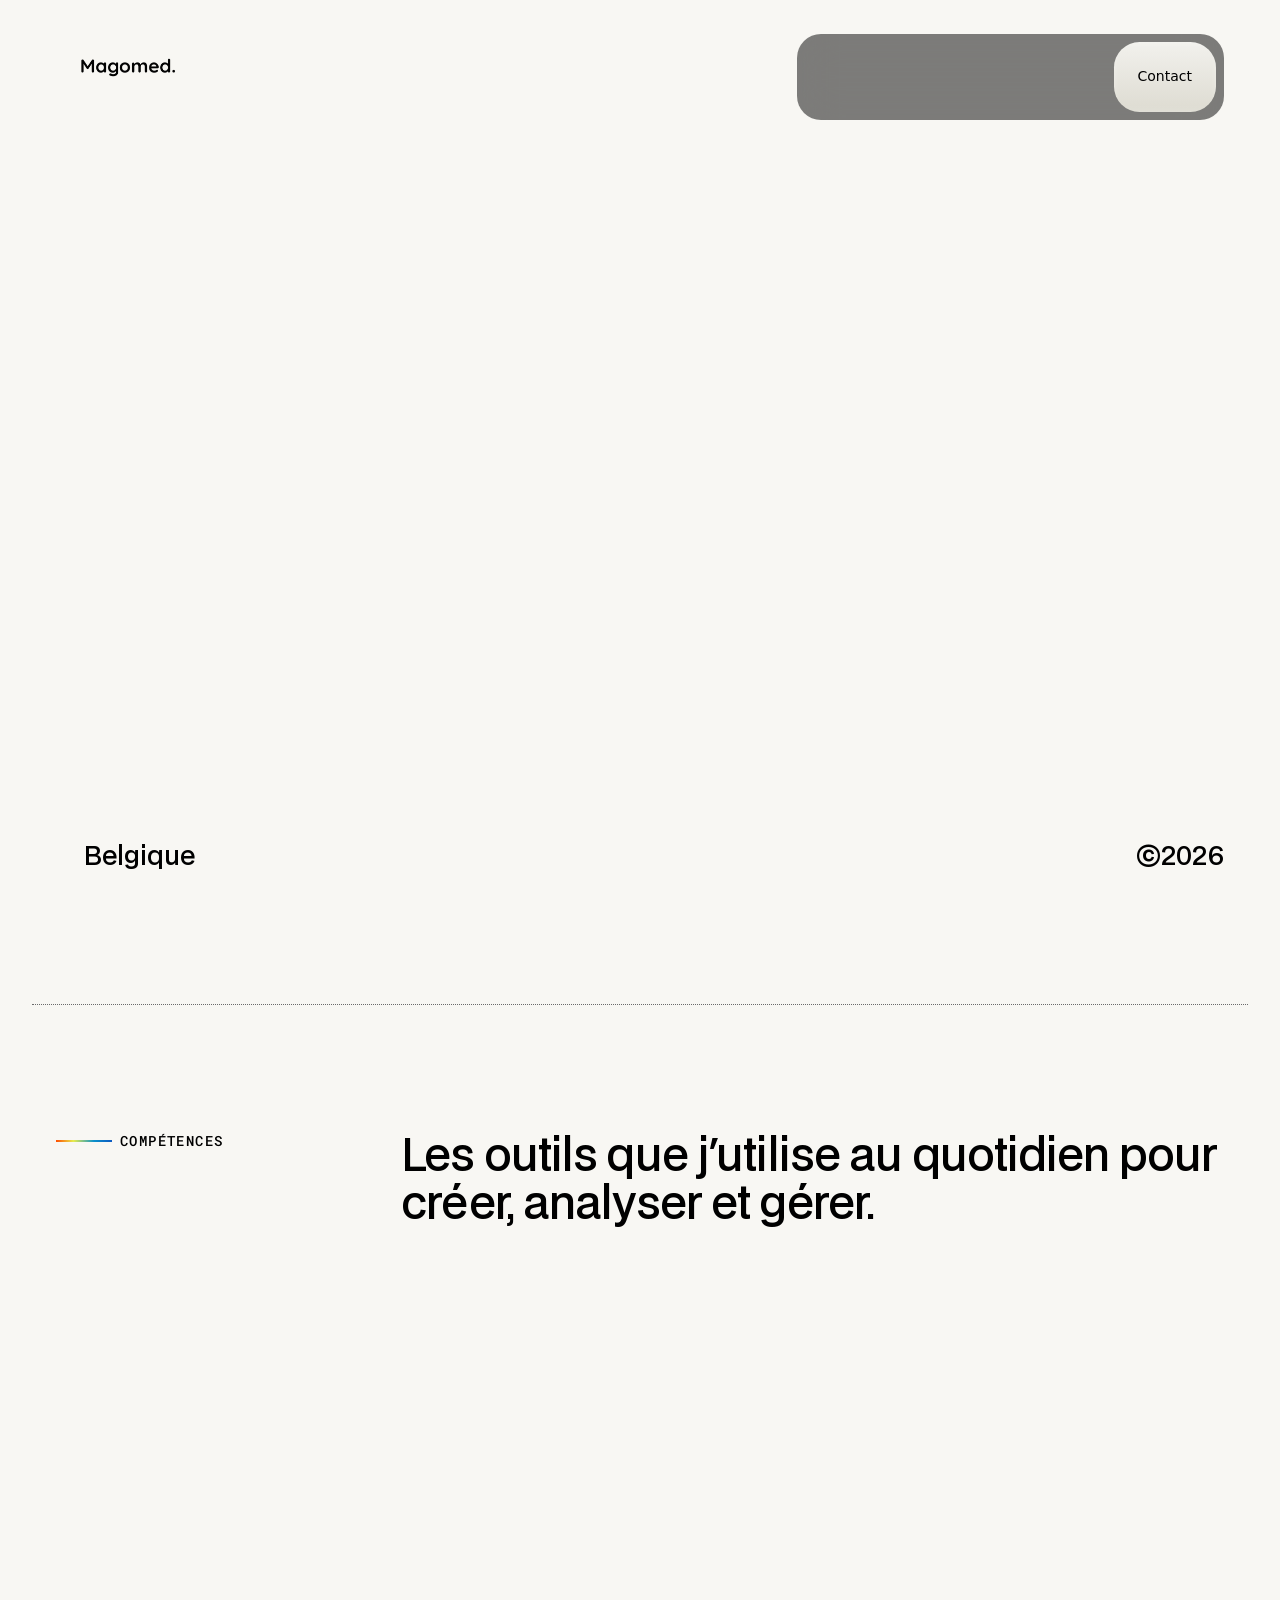
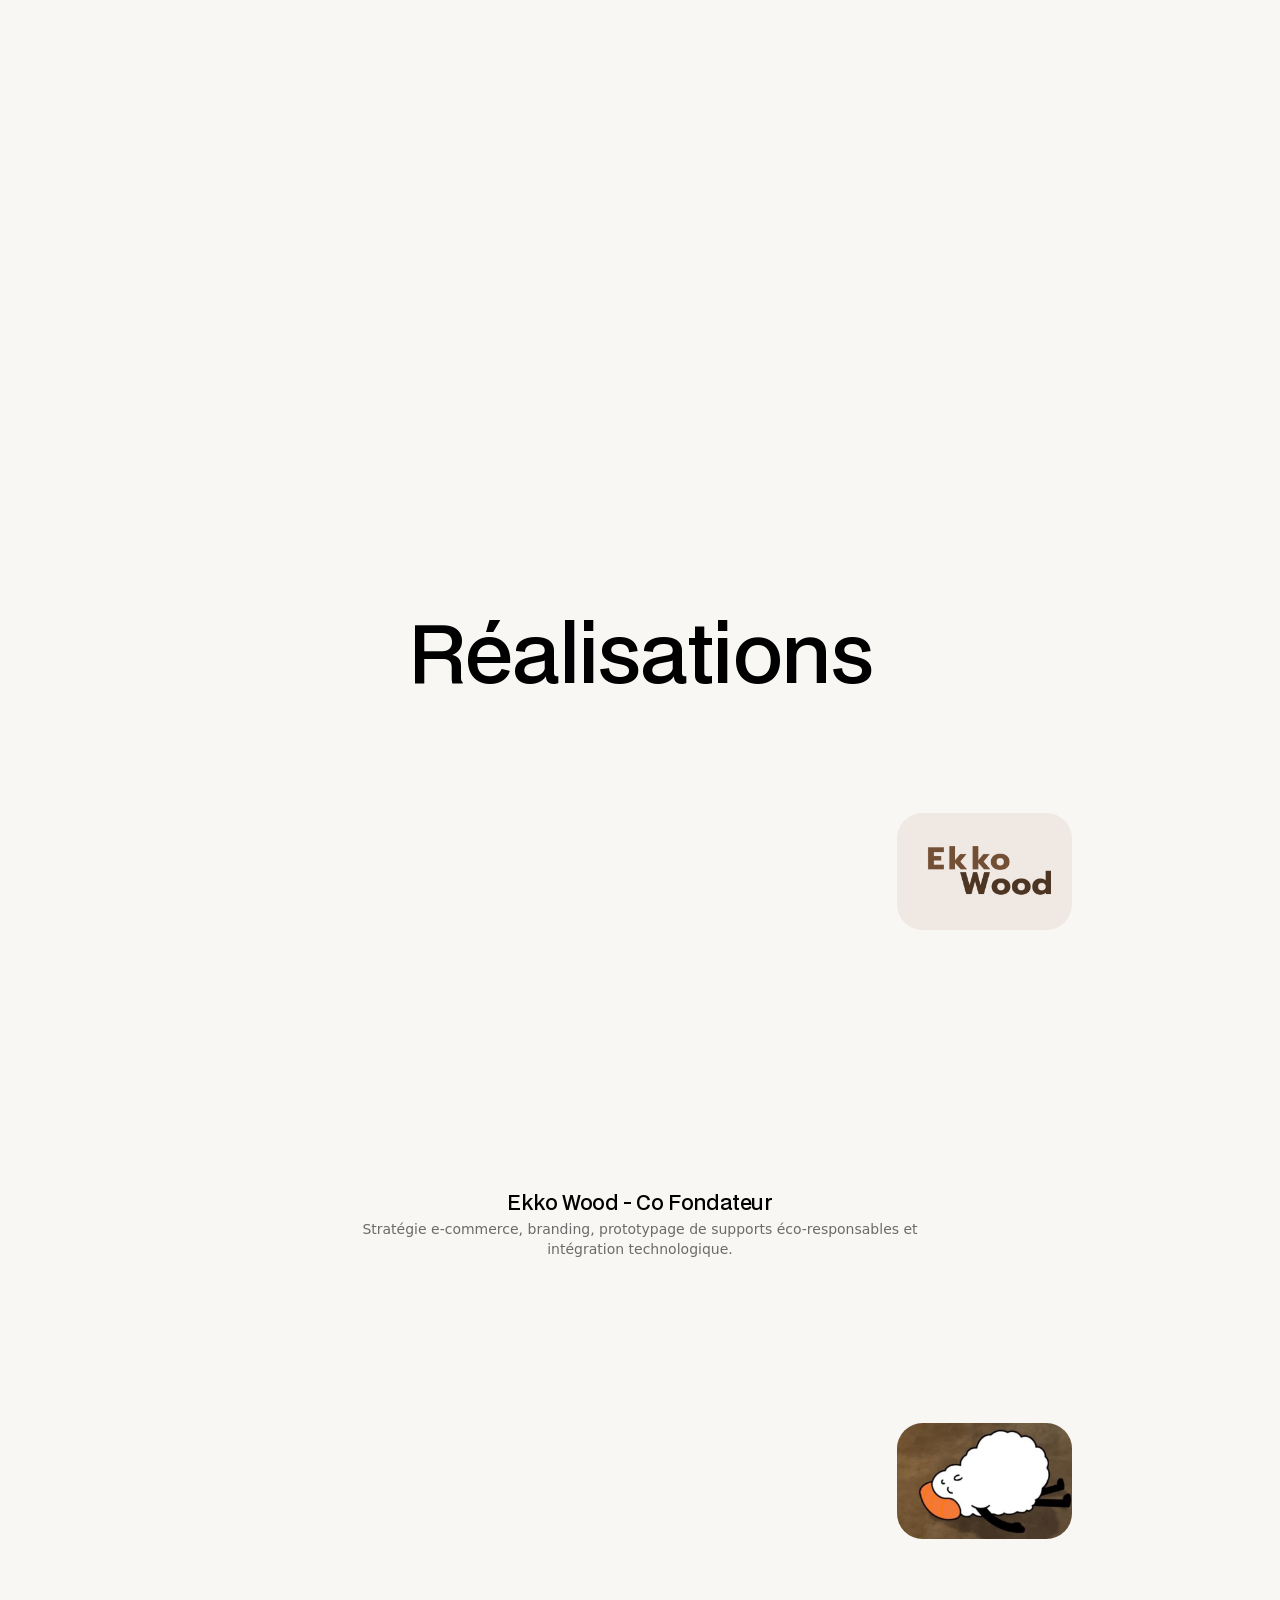
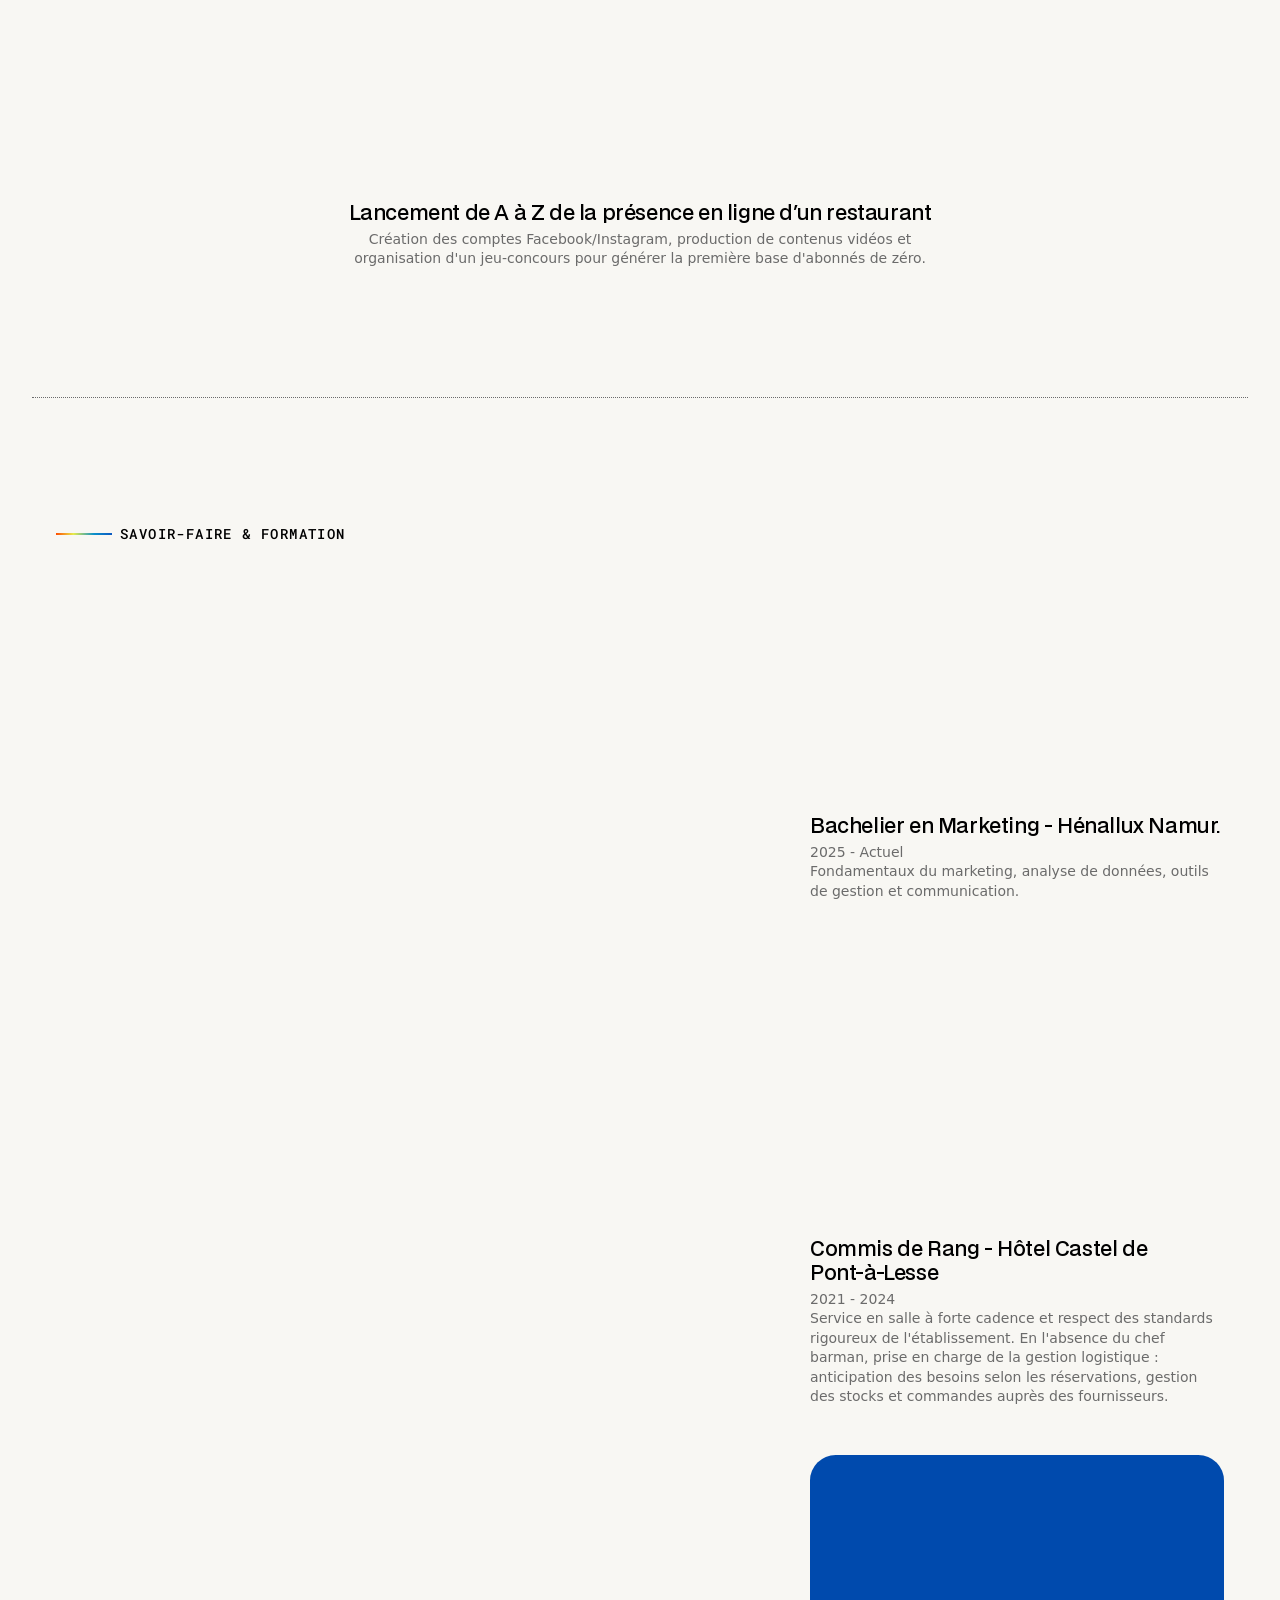
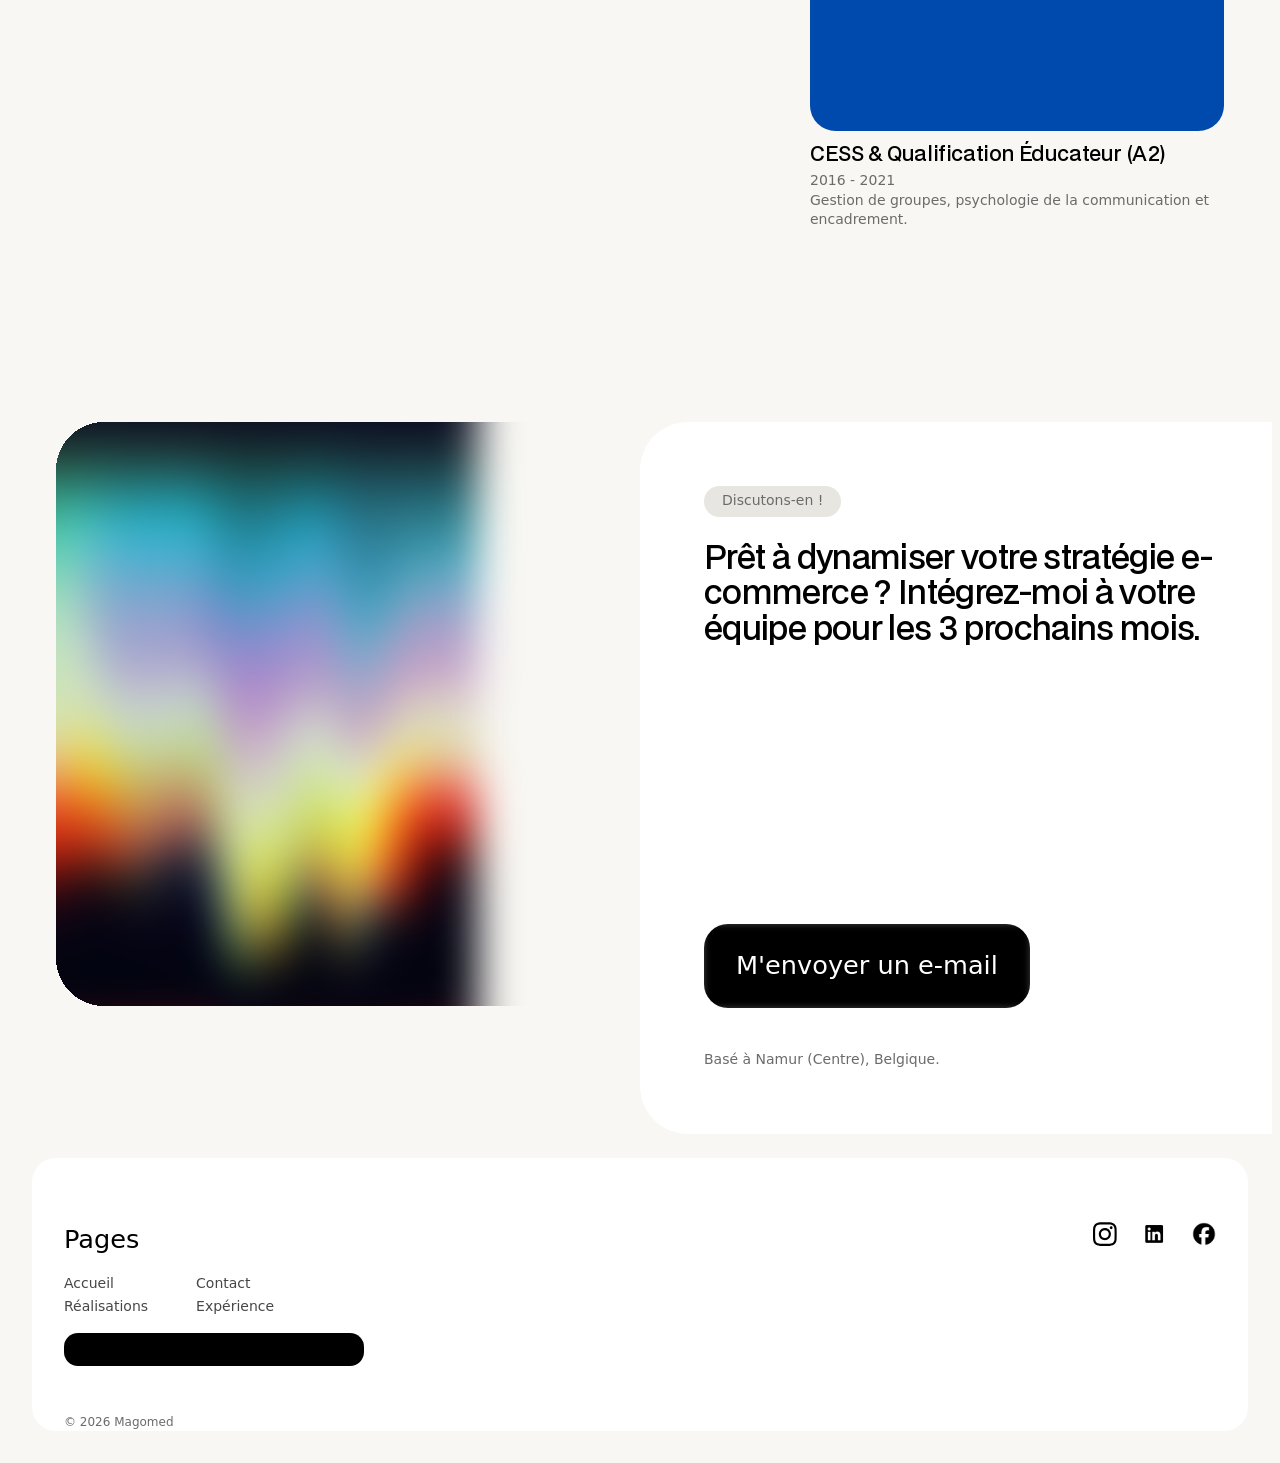
==== commit f7bf3894: "Add files via upload" ====
--- a/index.html
+++ b/index.html
@@ -316,18 +316,6 @@
                 </a>
                 <a aria-label="link to project" href="#" class="work-list_block w-inline-block">
                   <div class="work-list_images-wrap">
-                    <div class="work-list_image-main"><img class="work-list_img-main" src="images/téléphone-applicationo.png" animation="scale" alt="" sizes="100vw" loading="lazy" srcset="images/téléphone-applicationo-p-500.png 500w, images/téléphone-applicationo-p-800.png 800w, images/téléphone-applicationo.png 1024w">
-                      <div class="hover_pill">View case</div>
-                    </div>
-                    <div class="work-list_image-second"><img sizes="100vw" srcset="images/image-de-screen-shot-last-p-500.png 500w, images/image-de-screen-shot-last-p-800.png 800w, images/image-de-screen-shot-last.png 1024w" alt="" src="images/image-de-screen-shot-last.png" loading="lazy" class="work-list_img-second"></div>
-                  </div>
-                  <div class="work-list_infos">
-                    <h3 class="heading-style-h6">Application de gestion d&#x27;habitudes</h3>
-                    <div class="work-list_desc">Conception et développement natif en Swift d&#x27;une application iOS personnelle <br>dédiée au suivi des routines quotidiennes.</div>
-                  </div>
-                </a>
-                <a aria-label="link to project" href="#" class="work-list_block w-inline-block">
-                  <div class="work-list_images-wrap">
                     <div class="work-list_image-main"><img class="work-list_img-main" src="images/image-de-sushi-box.png" animation="scale" alt="" sizes="100vw" loading="lazy" srcset="images/image-de-sushi-box-p-500.png 500w, images/image-de-sushi-box-p-800.png 800w, images/image-de-sushi-box-p-1080.png 1080w, images/image-de-sushi-box-p-1600.png 1600w, images/image-de-sushi-box-p-2000.png 2000w, images/image-de-sushi-box.png 2376w">
                       <div class="hover_pill">View case</div>
                     </div>
@@ -383,7 +371,7 @@
                   </div>
                 </div>
                 <div id="w-node-_484cd889-9c9b-9c07-ce5b-d03b07feac89-5495f3e2" class="services_item">
-                    <div class="services_img-wrap"><img class="services_img" src="images/cess.png" animation="" alt="" sizes="100vw" loading="lazy" srcset="images/cess.png 500w, images/cess.png 800w, images/cess.png 1080w, images/cess.png 1280w"></div>
+                  <div class="services_img-wrap"><img class="services_img" src="images/image-de-fond-en-attente.png" animation="" alt="" sizes="100vw" loading="lazy" srcset="images/image-de-fond-en-attente-p-500.png 500w, images/image-de-fond-en-attente-p-800.png 800w, images/image-de-fond-en-attente-p-1080.png 1080w, images/image-de-fond-en-attente.png 1280w"></div>
                   <div class="services_item-infos">
                     <h3 class="heading-style-h6">CESS &amp; Qualification Éducateur (A2)</h3>
                     <div class="services_desc">2016 - 2021<br>Gestion de groupes, psychologie de la communication et encadrement.</div>
@@ -520,4 +508,4 @@
     });
   </script>
 </body>
-</html>
+</html>
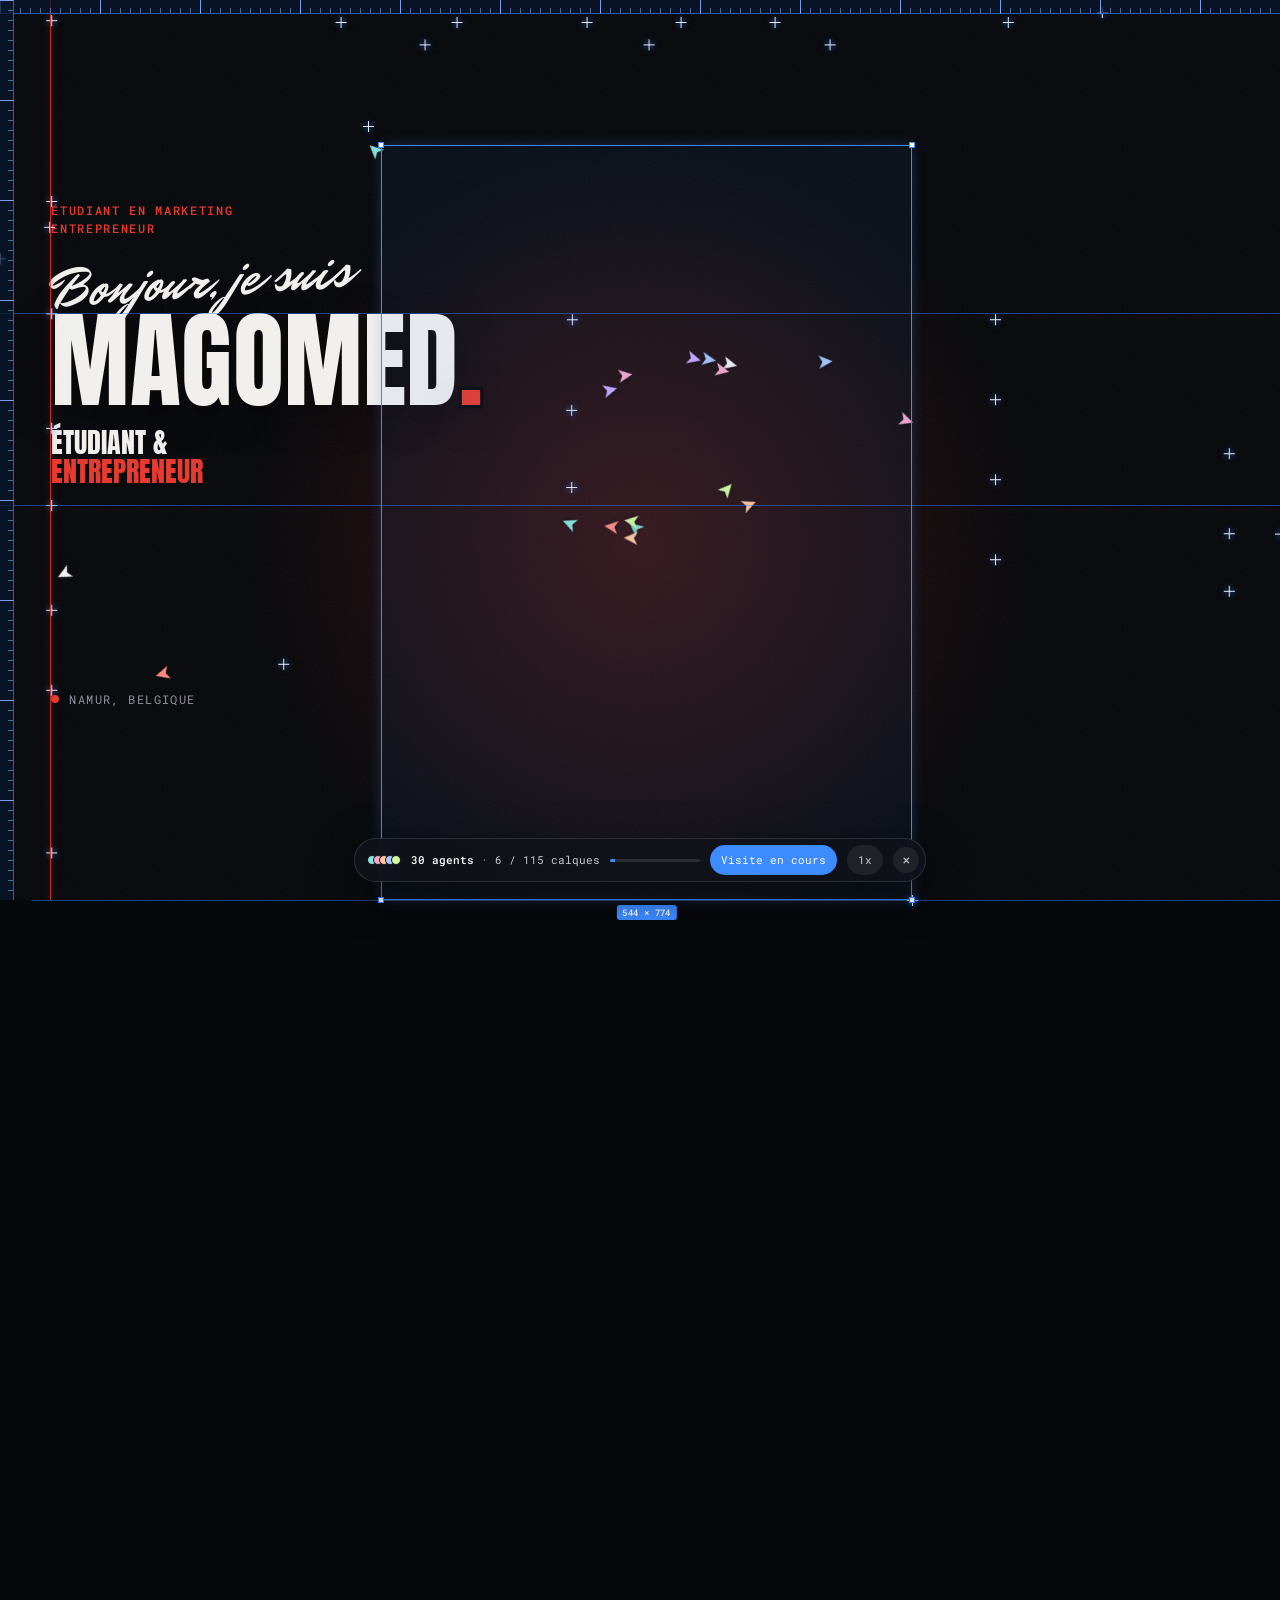
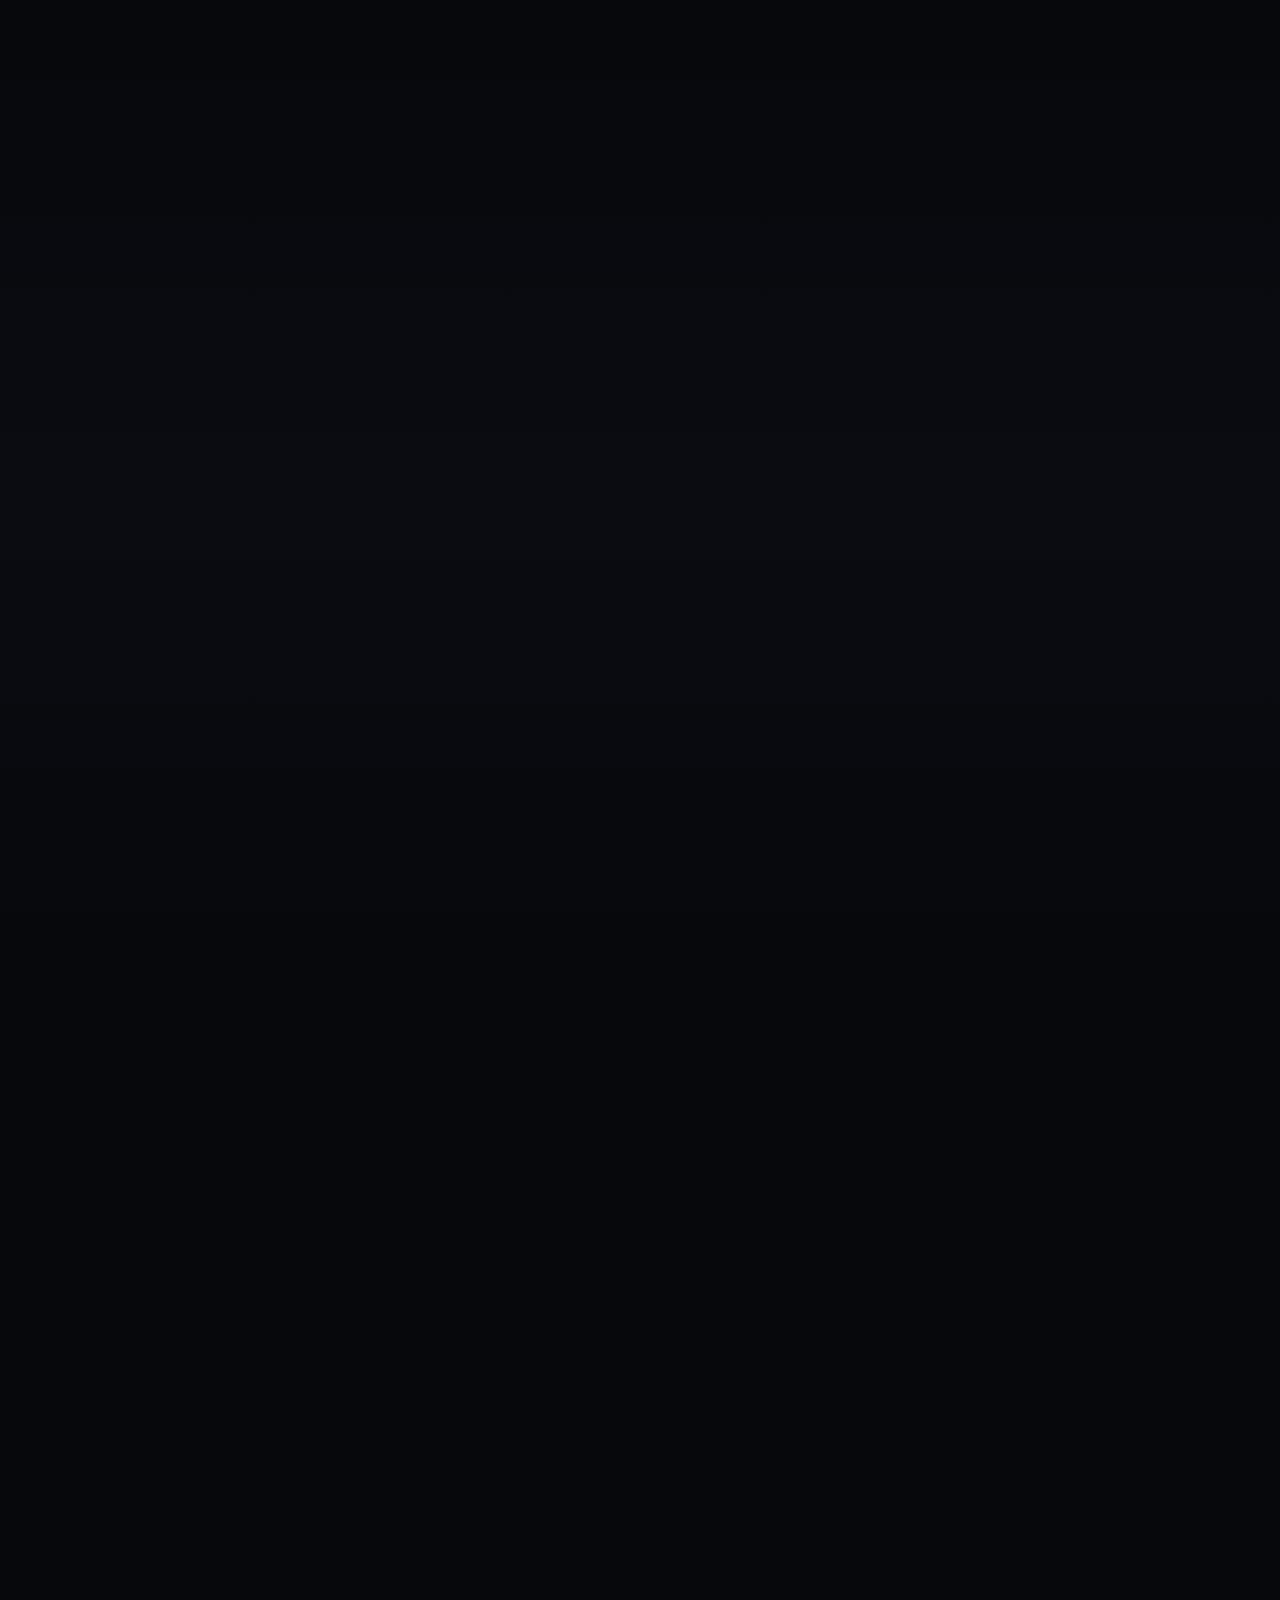
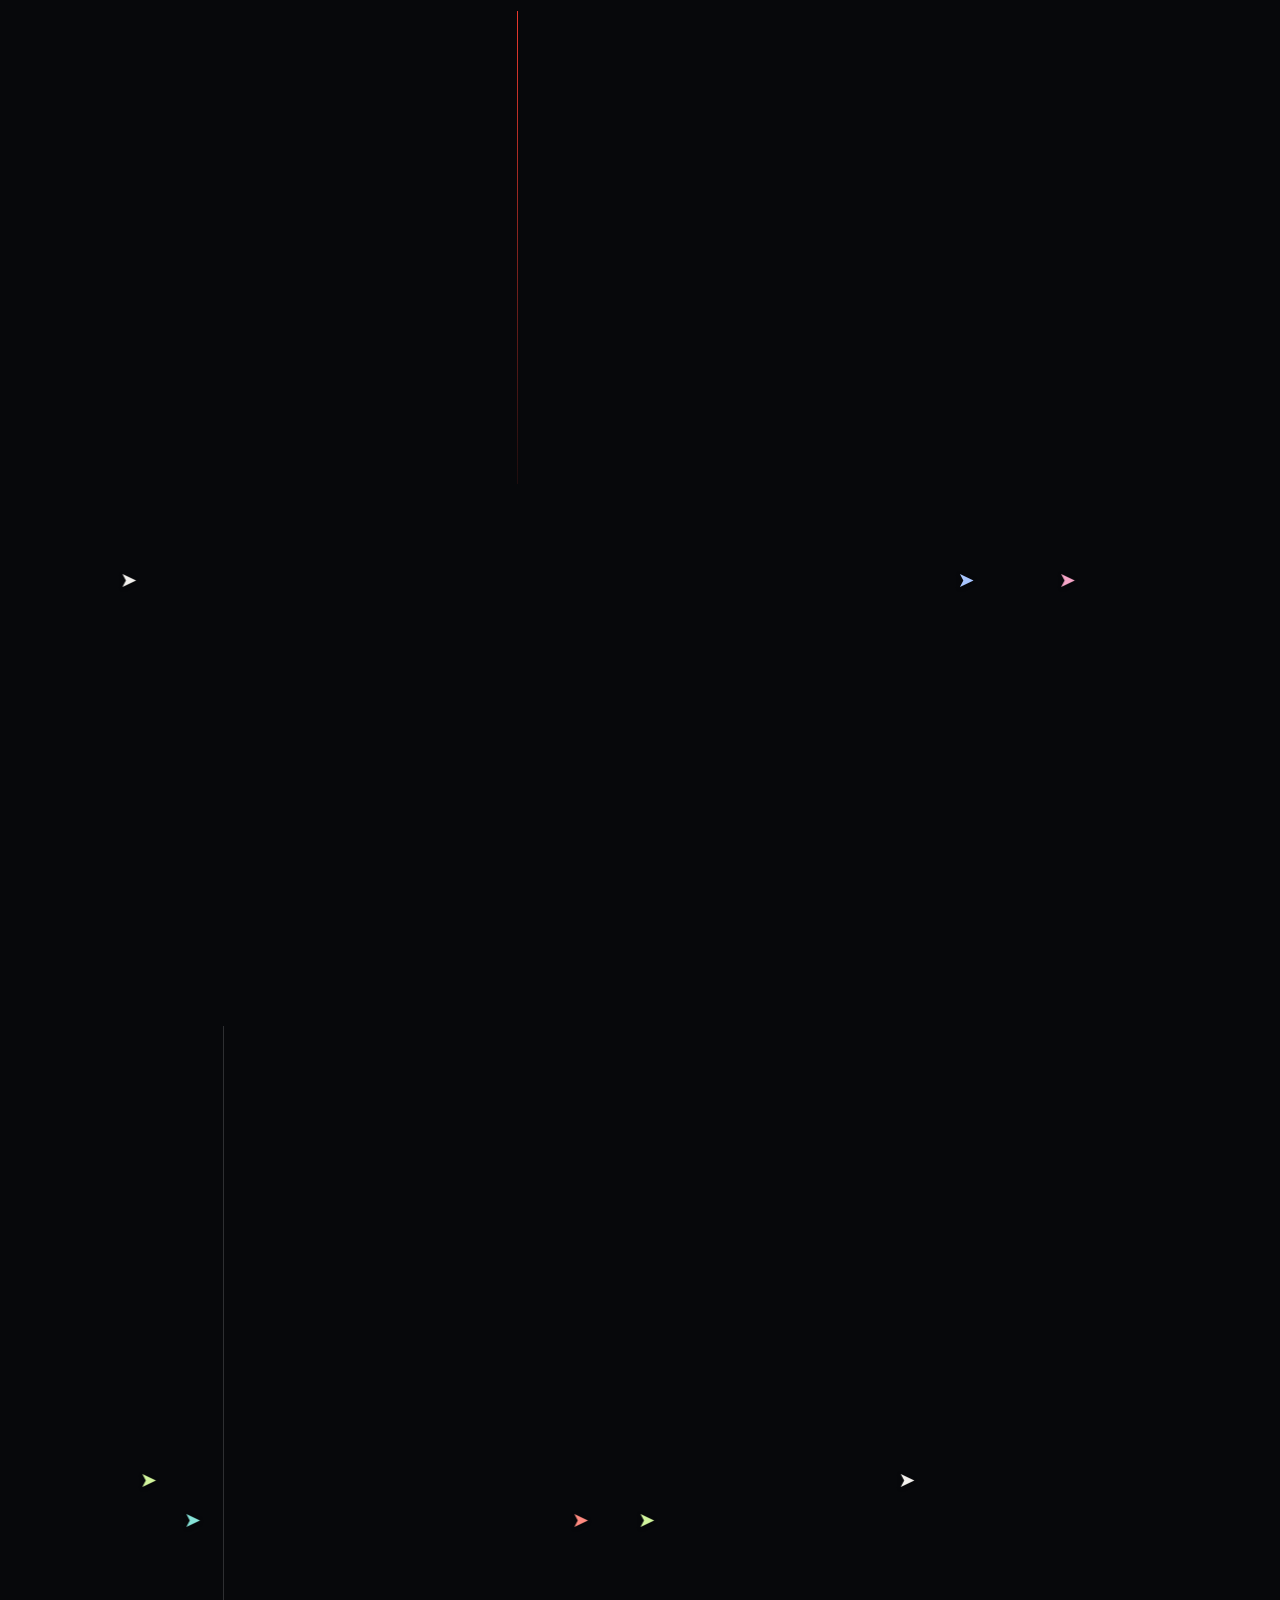
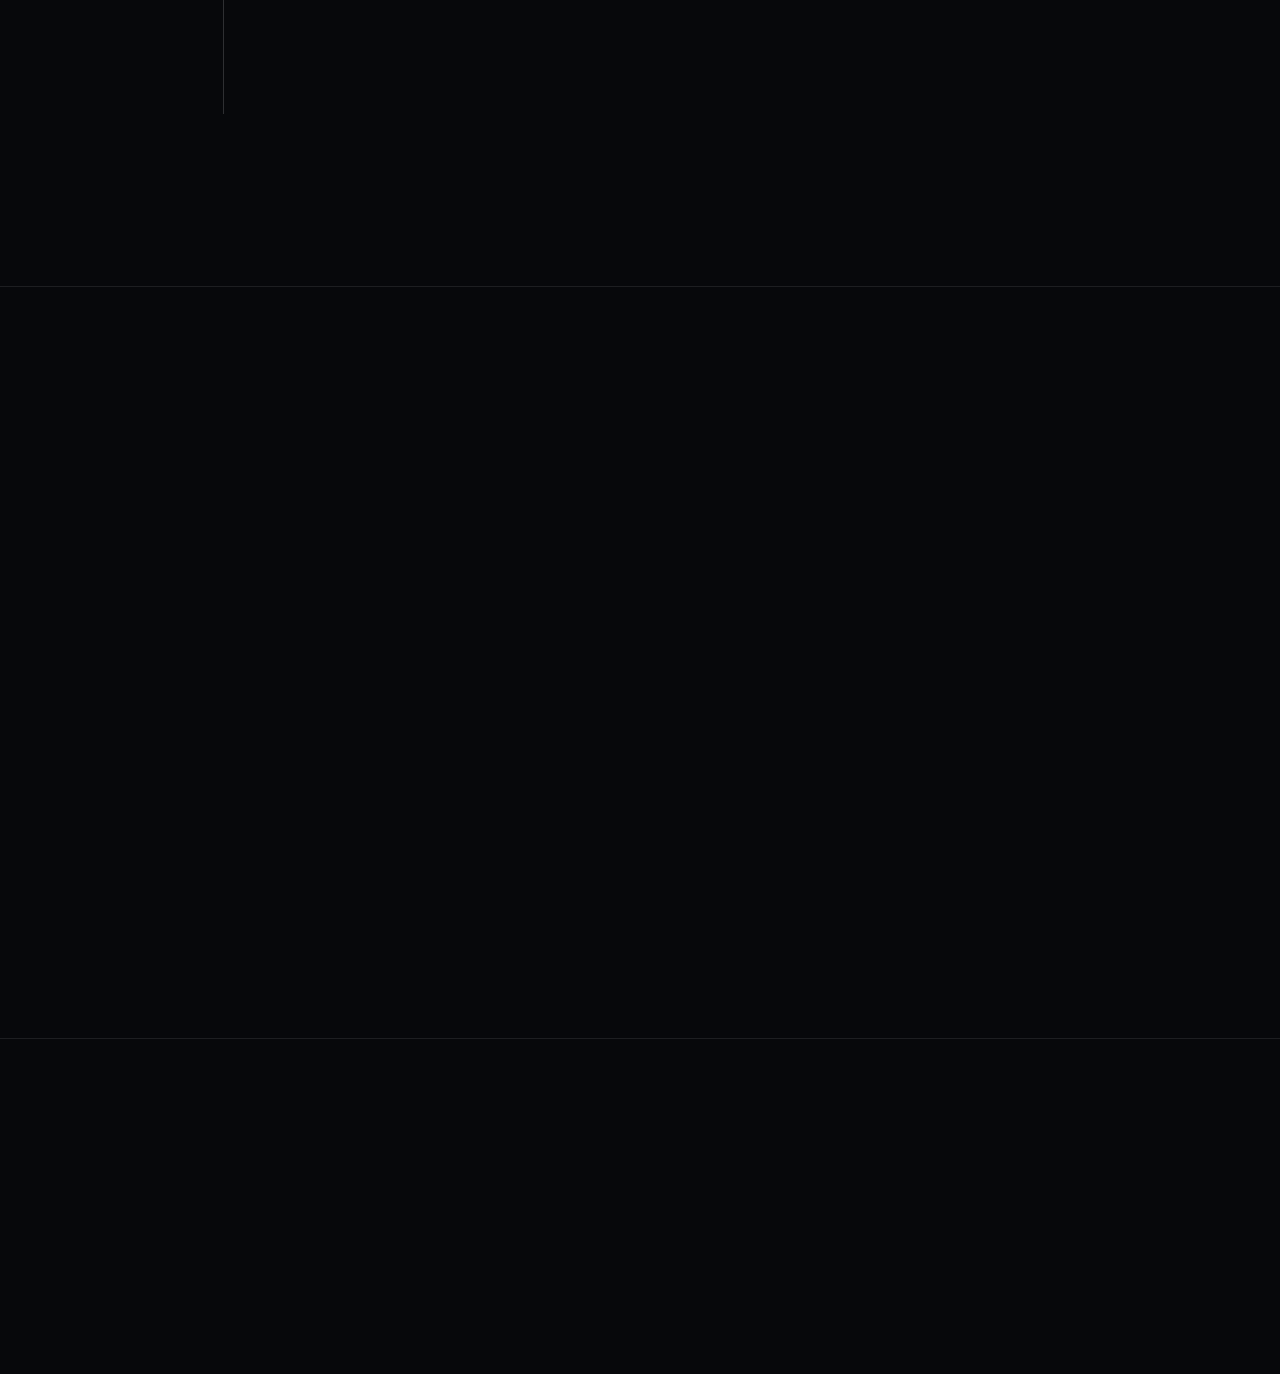
==== commit adbb0220: "Refonte du site : une seule page noir et rouge qui se construit toute seule - Nouvelle page unique e" ====
--- a/index.html
+++ b/index.html
@@ -1,511 +1,357 @@
-<!DOCTYPE html><!--  This site was created in Webflow. https://webflow.com  --><!--  Last Published: Fri Apr 24 2026 14:27:07 GMT+0000 (Coordinated Universal Time)  -->
-<html data-wf-page="69b52f6ae346f9285495f3e2" data-wf-site="69b52f69e346f9285495f39a" lang="fr">
+<!DOCTYPE html>
+<html lang="fr">
 <head>
   <meta charset="utf-8">
-  <title>Magomed - Accueil</title>
-  <meta content="Bonjour, je suis Magomed et c&#x27;est mon CV en ligne" name="description">
-  <meta content="Magomed - Accueil" property="og:title">
-  <meta content="Bonjour, je suis Magomed et c&#x27;est mon CV en ligne" property="og:description">
-  <meta content="Magomed - Accueil" property="twitter:title">
-  <meta content="Bonjour, je suis Magomed et c&#x27;est mon CV en ligne" property="twitter:description">
+  <meta name="viewport" content="width=device-width, initial-scale=1">
+  <title>Magomed Dautaev — Étudiant en marketing &amp; entrepreneur</title>
+  <meta name="description" content="Magomed Dautaev, étudiant en 2e année de marketing à l'Hénallux et co-fondateur d'Ekko Wood. À la recherche d'un stage de 3 mois en tant qu'assistant e-commerce.">
+  <link rel="canonical" href="https://magomed.be/">
   <meta property="og:type" content="website">
-  <meta content="summary_large_image" name="twitter:card">
-  <meta content="width=device-width, initial-scale=1" name="viewport">
-  <meta content="Webflow" name="generator">
-  <link href="css/normalize.css" rel="stylesheet" type="text/css">
-  <link href="css/webflow.css" rel="stylesheet" type="text/css">
-  <link href="css/magomeds-awesome-site.webflow.css" rel="stylesheet" type="text/css">
-  <style>html.w-mod-js:not(.w-mod-ix3) :is(.section_about-header .text-style-label, .section_about-header h1, .about-header_cube, .home-header_heading._1, .home-header_heading._2, .home-header_imgs-wrap, .home-header_img-wrap, .section_services .heading-style-h3, [animation="scale"], .about-values_img-wrap._2, .about-values_img-wrap._3, .about-values_block-content._1, .about-values_block-content._2, .about-values_block-content._3, .button_gradient-ball.ball-1, .navbar_hamburger-line._1, .navbar_hamburger-line._2, .home-header_headings, .home-header_text, .home-header_button, .footer_brand, .home-header_img, .navbar_link-text._1, .navbar_link-text._2, .button_gradient-ball.ball-2, .home-about_component, .home-about_img, .home-about_img-text, .scroll-note_text, .brands_list, .button_gradient, .button_gradient-glow) {visibility: hidden !important;}</style>
-  <script type="text/javascript">!function(o,c){var n=c.documentElement,t=" w-mod-";n.className+=t+"js",("ontouchstart"in o||o.DocumentTouch&&c instanceof DocumentTouch)&&(n.className+=t+"touch")}(window,document);</script>
-  <link href="images/favicon.png" rel="shortcut icon" type="image/x-icon">
-  <link href="images/webclip.ico" rel="apple-touch-icon">
+  <meta property="og:title" content="Magomed Dautaev — Étudiant en marketing & entrepreneur">
+  <meta property="og:description" content="À la recherche d'un stage de 3 mois en tant qu'assistant e-commerce.">
+  <meta property="og:url" content="https://magomed.be/">
+  <meta property="og:image" content="https://magomed.be/images/magomed-portrait.png">
+  <meta name="theme-color" content="#07080b">
+  <link rel="icon" href="images/favicon.png" type="image/png">
+  <link rel="apple-touch-icon" href="images/webclip.png">
+  <link rel="preconnect" href="https://fonts.googleapis.com">
+  <link rel="preconnect" href="https://fonts.gstatic.com" crossorigin>
+  <link href="https://fonts.googleapis.com/css2?family=Anton&family=Mr+Dafoe&display=swap" rel="stylesheet">
+  <link rel="preload" href="images/magomed-portrait.png" as="image">
+  <link rel="stylesheet" href="css/style.css">
+  <script>document.documentElement.classList.add('js');</script>
 </head>
-<body class="body">
-  <div class="page-wrapper">
-    <nav data-wf-component-id="3695d9eb-db24-23ed-8902-10ee85d9daa5" data-wf-variant-state="base" class="navbar">
-      <div class="padding-global">
-        <div class="navbar_component">
-          <a href="index.html" aria-current="page" class="navbar_logo-wrap w-inline-block w--current"><img src="images/logo-mago-.png" loading="lazy" width="Auto" alt="" class="navbar_logo"></a>
-          <div class="navbar_links-wrap">
-            <div class="navbar_links">
-              <a href="index.html" aria-current="page" class="navbar_link w-inline-block w--current">
-                <div class="navbar_link-text _1">Accueil</div>
-                <div class="navbar_link-text _2">Accueil</div>
-              </a>
-              <a href="realisation.html" class="navbar_link w-inline-block">
-                <div class="navbar_link-text _1">Réalisations</div>
-                <div class="navbar_link-text _2">Réalisations</div>
-              </a>
-              <a href="experience.html" class="navbar_link w-inline-block">
-                <div class="navbar_link-text _1">Expérience</div>
-                <div class="navbar_link-text _2">Expérience</div>
-              </a>
-            </div>
-            <a data-wf--button--variant="light-small" href="contact.html" class="button w-variant-994e88c4-baec-2bbf-d0b3-8a2991a92ab2 w-inline-block">
-              <div class="button_inner w-variant-994e88c4-baec-2bbf-d0b3-8a2991a92ab2">
-                <div class="button_gradient">
-                  <div class="button_gradient-ball ball-1 w-variant-994e88c4-baec-2bbf-d0b3-8a2991a92ab2"></div>
-                  <div class="button_gradient-ball ball-2 w-variant-994e88c4-baec-2bbf-d0b3-8a2991a92ab2"></div>
-                </div>
-                <div class="button_text">Contact</div>
+<body>
+  <!--
+    Animation « le site se construit tout seul » :
+    chaque élément marqué data-b est construit par les agents (flèches de couleur).
+    data-b="t" texte tapé · "i" image (bloc gris puis photo) · "b" bloc · "w" grand mot rouge
+  -->
+
+  <!-- ===== Analyse de la page (écran de départ) ===== -->
+  <div class="loader" aria-hidden="true">
+    <canvas class="loader__swarm"></canvas>
+    <div class="loader__mark">M</div>
+  </div>
+
+  <!-- ===== Barre de contrôle de la construction ===== -->
+  <div class="hud" aria-live="polite">
+    <span class="hud__dots" aria-hidden="true"><i></i><i></i><i></i><i></i><i></i></span>
+    <span class="hud__text">Analyse de la page…</span>
+    <span class="hud__bar" aria-hidden="true"><span></span></span>
+    <button class="hud__btn hud__tour is-on" type="button" aria-pressed="true">Visite</button>
+    <button class="hud__btn hud__speed" type="button" aria-label="Vitesse">1x</button>
+    <button class="hud__btn hud__replay" type="button" hidden>Rejouer</button>
+    <button class="hud__btn hud__close" type="button" aria-label="Afficher le site sans l'animation">×</button>
+  </div>
+
+  <div class="progress" aria-hidden="true"></div>
+
+  <!-- ===== Navigation ===== -->
+  <header class="nav">
+    <a href="#top" class="nav__logo" data-b="t">MAGOMED<span>.</span></a>
+    <nav class="nav__links" aria-label="Navigation principale">
+      <a href="#realisations" data-b="t">Réalisations</a>
+      <a href="#competences" data-b="t">Compétences</a>
+      <a href="#a-propos" data-b="t">À propos</a>
+      <a href="#parcours" data-b="t">Parcours</a>
+      <a href="#contact" data-b="t">Contact</a>
+    </nav>
+    <div class="nav__actions">
+      <a href="documents/Magomed-CV.pdf" class="nav__cv" target="_blank" rel="noopener" data-b="t"><span class="pulse"></span>Mon CV</a>
+      <a href="#contact" class="btn btn--red btn--sm" data-b="b">Discutons <span aria-hidden="true">↗</span></a>
+      <button class="nav__burger" aria-label="Ouvrir le menu" aria-expanded="false" data-b="b"><span></span><span></span></button>
+    </div>
+  </header>
+
+  <div class="menu" aria-hidden="true">
+    <nav class="menu__links">
+      <a href="#realisations"><small>01</small>Réalisations</a>
+      <a href="#competences"><small>02</small>Compétences</a>
+      <a href="#a-propos"><small>03</small>À propos</a>
+      <a href="#parcours"><small>04</small>Parcours</a>
+      <a href="#contact"><small>05</small>Contact</a>
+    </nav>
+    <div class="menu__foot">
+      <a href="mailto:hello@magomed.be">hello@magomed.be</a>
+      <span>Namur, Belgique</span>
+    </div>
+  </div>
+
+  <main id="top">
+
+    <!-- ===== Accueil ===== -->
+    <section class="hero">
+      <div class="hero__word" aria-hidden="true" data-b="w"><span>MARKETING</span></div>
+      <div class="hero__visual" data-b="i">
+        <img class="hero__photo" src="images/magomed-portrait.png" alt="Portrait de Magomed Dautaev" width="1067" height="1518">
+      </div>
+
+      <div class="hero__left">
+        <p class="eyebrow hero__eyebrow" data-b="t">Étudiant en marketing<br>Entrepreneur</p>
+        <p class="hero__hello" data-b="t">Bonjour, je suis</p>
+        <h1 class="hero__name" data-b="t">MAGOMED<span>.</span></h1>
+        <p class="hero__role" data-b="t">Étudiant &amp;<br><em>entrepreneur</em></p>
+        <p class="hero__text" data-b="t">À la recherche d'un stage de 3 mois en tant qu'assistant e-commerce. Je construis des campagnes de A à Z, de la stratégie à l'exécution.</p>
+        <a href="#realisations" class="btn btn--red" data-b="b">Voir mes réalisations <span aria-hidden="true">↓</span></a>
+        <p class="hero__place" data-b="t"><span class="dot"></span>Namur, Belgique</p>
+      </div>
+
+      <ul class="hero__stats">
+        <li data-b="t"><strong>2<sup>e</sup></strong><span>Année de bachelier<br>en marketing</span></li>
+        <li data-b="t"><strong>1</strong><span>Entreprise<br>co-fondée</span></li>
+        <li data-b="t"><strong>3</strong><span>Ans de service<br>en hôtellerie</span></li>
+        <li class="hero__cv" data-b="t"><a href="documents/Magomed-CV.pdf" target="_blank" rel="noopener">↓ Télécharger le CV</a></li>
+      </ul>
+
+      <div class="hero__bottom" data-b="b">
+        <span class="hero__scroll">Faites défiler pour découvrir</span>
+        <span class="hero__line"></span>
+        <span>Portfolio — 2026</span>
+      </div>
+    </section>
+
+    <!-- ===== Réalisations ===== -->
+    <section class="section work" id="realisations">
+      <div class="wrap">
+        <div class="head">
+          <div>
+            <p class="label" data-b="t">01 / Réalisations</p>
+            <h2 class="title" data-b="t">Des projets qui <em>parlent.</em></h2>
+          </div>
+          <p class="head__aside" data-b="t">Du terrain, pas de la théorie : des projets menés de A à Z, de la stratégie jusqu'au résultat.</p>
+        </div>
+
+        <div class="work__grid">
+          <a class="card" href="https://ekkowood.com" target="_blank" rel="noopener" data-b="b">
+            <div class="card__media" data-b="i">
+              <img src="images/projets/ekko-wood-bar.jpg" alt="Présentoir en bois Ekko Wood avec QR code posé sur une table de bar" loading="lazy">
+              <span class="card__tag">E-commerce · Branding</span>
+            </div>
+            <div class="card__body">
+              <span class="card__num" data-b="t">01</span>
+              <div>
+                <h3 data-b="t">Ekko Wood</h3>
+                <p class="card__role" data-b="t">Co-fondateur</p>
+                <p class="card__text" data-b="t">Stratégie e-commerce, branding, prototypage de supports éco-responsables et intégration technologique.</p>
               </div>
-              <div class="button_gradient-glow">
-                <div class="button_gradient-ball ball-1 w-variant-994e88c4-baec-2bbf-d0b3-8a2991a92ab2"></div>
-                <div class="button_gradient-ball ball-2 w-variant-994e88c4-baec-2bbf-d0b3-8a2991a92ab2"></div>
+              <span class="card__arrow" aria-hidden="true" data-b="b">↗</span>
+            </div>
+          </a>
+
+          <article class="card" data-b="b">
+            <div class="card__media" data-b="i">
+              <img src="images/projets/restaurant-instagram.jpg" alt="Profil Instagram du restaurant avec les publications du jeu-concours" loading="lazy">
+              <span class="card__tag">Réseaux sociaux · Vidéo</span>
+            </div>
+            <div class="card__body">
+              <span class="card__num" data-b="t">02</span>
+              <div>
+                <h3 data-b="t">Présence en ligne d'un restaurant</h3>
+                <p class="card__role" data-b="t">Lancement de A à Z</p>
+                <p class="card__text" data-b="t">Création des comptes Facebook et Instagram, production de contenus vidéo et organisation d'un jeu-concours pour générer la première base d'abonnés, en partant de zéro.</p>
               </div>
-            </a>
-          </div>
-          <div class="navbar_hamburger-wrap">
-            <div class="navbar_hamburger">
-              <div class="navbar_hamburger-line _1"></div>
-              <div class="navbar_hamburger-line _2"></div>
-            </div>
-          </div>
-        </div>
-      </div>
-    </nav>
-    <main class="main-wrapper">
-      <section class="section_home-header">
-        <div class="padding-section-xxlarge"></div>
-        <div class="padding-global z-index-2">
-          <div class="home-header_component">
-            <div class="home-header_headings">
-              <h1 class="home-header_heading _1">Étudiant en Marketing</h1>
-              <h2 class="home-header_heading _2">Étudiant entrepreneur</h2>
-            </div>
-            <div class="spacer-custom-1 is-mobile-small"></div>
-            <p class="home-header_text">À la recherche d&#x27;un stage de 3 mois en tant que assistant e-commerce.</p>
-            <div class="spacer-medium"></div>
-            <div class="home-header_button">
-              <a data-wf--button--variant="dark" href="mailto:hello@magomed.be" class="button w-inline-block">
-                <div class="button_inner">
-                  <div class="button_gradient">
-                    <div class="button_gradient-ball ball-1"></div>
-                    <div class="button_gradient-ball ball-2"></div>
-                  </div>
-                  <div class="button_text">Me contacter</div>
-                </div>
-                <div class="button_gradient-glow">
-                  <div class="button_gradient-ball ball-1"></div>
-                  <div class="button_gradient-ball ball-2"></div>
-                </div>
-              </a>
-            </div>
-          </div>
-        </div>
-        <div class="padding-section-xxlarge"></div>
-        <div class="home-header_imgs-wrapper">
-          <div class="home-header_imgs-wrap">
-            <div class="home-header_img-wrap _1"><img src="images/V3.png" loading="lazy" sizes="100vw" srcset="images/V3-p-500.png 500w, images/V3-p-800.png 800w, images/V3.png 1024w" alt="" class="home-header_img"></div>
-            <div class="home-header_img-wrap _2"><img src="images/bar-gratuit.png" loading="lazy" sizes="100vw" srcset="images/bar-gratuit-p-500.png 500w, images/bar-gratuit-p-800.png 800w, images/bar-gratuit.png 1024w" alt="" class="home-header_img"></div>
-            <div class="home-header_img-wrap _3"><img src="images/henallux.jpg" loading="lazy" sizes="100vw" srcset="images/henallux-p-500.jpg 500w, images/henallux-p-800.jpg 800w, images/henallux.jpg 1034w" alt="" class="home-header_img"></div>
-            <div class="home-header_img-wrap _4"><img src="images/téléphone-applicationo.png" loading="lazy" sizes="100vw" srcset="images/téléphone-applicationo-p-500.png 500w, images/téléphone-applicationo-p-800.png 800w, images/téléphone-applicationo.png 1024w" alt="" class="home-header_img"></div>
-            <div class="home-header_img-wrap _5"><img src="images/image-de-google-analytics.png" loading="lazy" sizes="100vw" srcset="images/image-de-google-analytics-p-500.png 500w, images/image-de-google-analytics-p-800.png 800w, images/image-de-google-analytics-p-1080.png 1080w, images/image-de-google-analytics-p-1600.png 1600w, images/image-de-google-analytics.png 1919w" alt="" class="home-header_img"></div>
-            <div class="home-header_img-wrap _6"><img src="images/webclip.png" loading="lazy" alt="" class="home-header_img"></div>
-            <div class="home-header_img-wrap _7"><img src="images/2h-media-cdDDWLezAJ0-unsplash.jpg" loading="lazy" sizes="100vw" srcset="images/2h-media-cdDDWLezAJ0-unsplash-p-500.jpg 500w, images/2h-media-cdDDWLezAJ0-unsplash-p-800.jpg 800w, images/2h-media-cdDDWLezAJ0-unsplash-p-1080.jpg 1080w, images/2h-media-cdDDWLezAJ0-unsplash-p-1600.jpg 1600w, images/2h-media-cdDDWLezAJ0-unsplash-p-2000.jpg 2000w, images/2h-media-cdDDWLezAJ0-unsplash-p-2600.jpg 2600w, images/2h-media-cdDDWLezAJ0-unsplash-p-3200.jpg 3200w, images/2h-media-cdDDWLezAJ0-unsplash.jpg 3576w" alt="" class="home-header_img"></div>
-            <div class="home-header_img-wrap _8"><img src="images/Capture-d’écran-2026-03-15-à-09.19.53.png" loading="lazy" alt="" class="home-header_img"></div>
-          </div>
-        </div>
-        <div class="home-header_labels-wrap">
-          <div class="padding-global">
-            <div class="home-header_labels">
-              <div class="home-header_location">
-                <div class="home-header_location-globe" data-w-id="eb066453-3996-6940-62ac-9318a85cc20d" data-animation-type="lottie" data-src="https://uploads-ssl.webflow.com/664b347d42b63a8c8c6026dc/664ca8e0cfd8688ec332af69_globe.json" data-loop="1" data-direction="1" data-autoplay="1" data-is-ix2-target="0" data-renderer="svg" data-default-duration="2" data-duration="0"></div>
-                <div class="home-header_label">Belgique</div>
-              </div>
-              <div class="home-header_label">©2026</div>
-            </div>
-          </div>
-        </div>
-      </section>
-      <div class="padding-section-small"></div>
-      <section id="section-brands" class="section_brands">
-        <div class="padding-global is-tiny">
-          <div class="line"></div>
-        </div>
-        <div class="padding-section-medium"></div>
-        <div class="padding-global">
-          <div class="container-medium">
-            <div class="brands_head">
-              <div class="label_wrap">
-                <div class="label_line"></div>
-                <h2 class="text-style-label">Compétences</h2>
-              </div>
-              <div class="brands_heading">
-                <h3 class="heading-style-h4">Les outils que j&#x27;utilise au quotidien pour créer, analyser et gérer.</h3>
-              </div>
-            </div>
-          </div>
-        </div>
-        <div class="spacer-xxlarge"></div>
-        <div class="brands_list-wrapper">
-          <div class="brands_list">
-            <div class="brands_item-block">
-              <div class="brands_item-logo-wrap"><img src="images/5968762.png" loading="lazy" alt="" class="brands_item-logo"></div>
-              <div class="brands_item-texts">
-                <h4 class="brands_item-name">Wix</h4>
-                <p class="brands_item-desc">Lorem ipsum dolor sit amet, consectetur.</p>
-              </div>
-            </div>
-            <div class="brands_item-block">
-              <div class="brands_item-logo-wrap"><img src="images/Google-Analytics-Logo.png" loading="lazy" alt="" class="brands_item-logo"></div>
-              <div class="brands_item-texts">
-                <h4 class="brands_item-name">Google Analytics</h4>
-                <p class="brands_item-desc">Lorem ipsum dolor sit amet, consectetur.</p>
-              </div>
-            </div>
-            <div class="brands_item-block">
-              <div class="brands_item-logo-wrap"><img src="images/Adobe_Corporate_Logo.png" loading="lazy" alt="" class="brands_item-logo"></div>
-              <div class="brands_item-texts">
-                <h4 class="brands_item-name">Adobe Premiere Pro &amp; Photoshop</h4>
-                <p class="brands_item-desc">Lorem ipsum dolor sit amet, consectetur.</p>
-              </div>
-            </div>
-            <div class="brands_item-block">
-              <div class="brands_item-logo-wrap"><img src="images/canva.png" loading="lazy" alt="" class="brands_item-logo"></div>
-              <div class="brands_item-texts">
-                <h4 class="brands_item-name">Canva</h4>
-                <p class="brands_item-desc">Lorem ipsum dolor sit amet, consectetur.</p>
-              </div>
-            </div>
-            <div class="brands_item-block">
-              <div class="brands_item-logo-wrap"><img src="images/notion.png" loading="lazy" alt="" class="brands_item-logo"></div>
-              <div class="brands_item-texts">
-                <h4 class="brands_item-name">Notion</h4>
-                <p class="brands_item-desc">Lorem ipsum dolor sit amet, consectetur.</p>
-              </div>
-            </div>
-            <div class="brands_item-block">
-              <div class="brands_item-logo-wrap"><img src="images/excel.png" loading="lazy" alt="" class="brands_item-logo"></div>
-              <div class="brands_item-texts">
-                <h4 class="brands_item-name">Excel</h4>
-                <p class="brands_item-desc">Lorem ipsum dolor sit amet, consectetur.</p>
-              </div>
-            </div>
-          </div>
-          <div class="brands_list">
-            <div class="brands_item-block">
-              <div class="brands_item-logo-wrap"><img src="images/5968762.png" loading="lazy" alt="" class="brands_item-logo"></div>
-              <div class="brands_item-texts">
-                <h4 class="brands_item-name">Wix</h4>
-                <p class="brands_item-desc">Lorem ipsum dolor sit amet, consectetur.</p>
-              </div>
-            </div>
-            <div class="brands_item-block">
-              <div class="brands_item-logo-wrap"><img src="images/Google-Analytics-Logo.png" loading="lazy" alt="" class="brands_item-logo"></div>
-              <div class="brands_item-texts">
-                <h4 class="brands_item-name">Google Analytics</h4>
-                <p class="brands_item-desc">Lorem ipsum dolor sit amet, consectetur.</p>
-              </div>
-            </div>
-            <div class="brands_item-block">
-              <div class="brands_item-logo-wrap"><img src="images/Adobe_Corporate_Logo.png" loading="lazy" alt="" class="brands_item-logo"></div>
-              <div class="brands_item-texts">
-                <h4 class="brands_item-name">Adobe Premiere Pro &amp; Photoshop</h4>
-                <p class="brands_item-desc">Lorem ipsum dolor sit amet, consectetur.</p>
-              </div>
-            </div>
-            <div class="brands_item-block">
-              <div class="brands_item-logo-wrap"><img src="images/canva.png" loading="lazy" alt="" class="brands_item-logo"></div>
-              <div class="brands_item-texts">
-                <h4 class="brands_item-name">Canva</h4>
-                <p class="brands_item-desc">Lorem ipsum dolor sit amet, consectetur.</p>
-              </div>
-            </div>
-            <div class="brands_item-block">
-              <div class="brands_item-logo-wrap"><img src="images/notion.png" loading="lazy" alt="" class="brands_item-logo"></div>
-              <div class="brands_item-texts">
-                <h4 class="brands_item-name">Notion</h4>
-                <p class="brands_item-desc">Lorem ipsum dolor sit amet, consectetur.</p>
-              </div>
-            </div>
-            <div class="brands_item-block">
-              <div class="brands_item-logo-wrap"><img src="images/excel.png" loading="lazy" alt="" class="brands_item-logo"></div>
-              <div class="brands_item-texts">
-                <h4 class="brands_item-name">Excel</h4>
-                <p class="brands_item-desc">Lorem ipsum dolor sit amet, consectetur.</p>
-              </div>
-            </div>
-          </div>
-          <div class="brands_list">
-            <div class="brands_item-block">
-              <div class="brands_item-logo-wrap"><img src="images/5968762.png" loading="lazy" alt="" class="brands_item-logo"></div>
-              <div class="brands_item-texts">
-                <h4 class="brands_item-name">Wix</h4>
-                <p class="brands_item-desc">Lorem ipsum dolor sit amet, consectetur.</p>
-              </div>
-            </div>
-            <div class="brands_item-block">
-              <div class="brands_item-logo-wrap"><img src="images/Google-Analytics-Logo.png" loading="lazy" alt="" class="brands_item-logo"></div>
-              <div class="brands_item-texts">
-                <h4 class="brands_item-name">Google Analytics</h4>
-                <p class="brands_item-desc">Lorem ipsum dolor sit amet, consectetur.</p>
-              </div>
-            </div>
-            <div class="brands_item-block">
-              <div class="brands_item-logo-wrap"><img src="images/Adobe_Corporate_Logo.png" loading="lazy" alt="" class="brands_item-logo"></div>
-              <div class="brands_item-texts">
-                <h4 class="brands_item-name">Adobe Premiere Pro &amp; Photoshop</h4>
-                <p class="brands_item-desc">Lorem ipsum dolor sit amet, consectetur.</p>
-              </div>
-            </div>
-            <div class="brands_item-block">
-              <div class="brands_item-logo-wrap"><img src="images/canva.png" loading="lazy" alt="" class="brands_item-logo"></div>
-              <div class="brands_item-texts">
-                <h4 class="brands_item-name">Canva</h4>
-                <p class="brands_item-desc">Lorem ipsum dolor sit amet, consectetur.</p>
-              </div>
-            </div>
-            <div class="brands_item-block">
-              <div class="brands_item-logo-wrap"><img src="images/notion.png" loading="lazy" alt="" class="brands_item-logo"></div>
-              <div class="brands_item-texts">
-                <h4 class="brands_item-name">Notion</h4>
-                <p class="brands_item-desc">Lorem ipsum dolor sit amet, consectetur.</p>
-              </div>
-            </div>
-            <div class="brands_item-block">
-              <div class="brands_item-logo-wrap"><img src="images/excel.png" loading="lazy" alt="" class="brands_item-logo"></div>
-              <div class="brands_item-texts">
-                <h4 class="brands_item-name">Excel</h4>
-                <p class="brands_item-desc">Lorem ipsum dolor sit amet, consectetur.</p>
-              </div>
-            </div>
-          </div>
-        </div>
-        <div class="padding-section-medium"></div>
-      </section>
-      <section class="section_home-about">
-        <div class="home-about_wrapper">
-          <div class="scroll-note_text">CONTINUEZ À FAIRE DÉFILER</div>
-          <div class="home-about_sticky">
-            <div class="home-about_component">
-              <h2 class="home-about_heading _1">Approche</h2>
-              <div class="home-about_img-wrap"><img src="images/Design-sans-titre-5.png" loading="lazy" alt="" class="home-about_img">
-                <h2 class="home-about_img-text">Data</h2>
-              </div>
-              <h2 class="home-about_heading _2">Stratégique.</h2>
-              <div class="class-for-animation">
-                <div class="animation-scroll-border"></div>
-                <div class="animation-scroll-padding"></div>
-              </div>
-            </div>
-          </div>
-        </div>
-      </section>
-      <section class="section_work-list">
-        <div class="padding-section-medium"></div>
-        <div class="padding-global">
-          <div class="container-medium">
-            <div class="work-list_component">
-              <div class="work-list_head">
-                <h2>Réalisations</h2>
-              </div>
-              <div class="spacer-xlarge"></div>
-              <div class="work-list_list">
-                <a aria-label="link to project" href="#" class="work-list_block w-inline-block">
-                  <div class="work-list_images-wrap">
-                    <div class="work-list_image-main"><img class="work-list_img-main" src="images/freepik__une-image-ultra-raliste-du-presentoirpub-un-prsent__58045.png" animation="scale" alt="" sizes="100vw" loading="lazy" srcset="images/freepik__une-image-ultra-raliste-du-presentoirpub-un-prsent__58045-p-500.png 500w, images/freepik__une-image-ultra-raliste-du-presentoirpub-un-prsent__58045-p-800.png 800w, images/freepik__une-image-ultra-raliste-du-presentoirpub-un-prsent__58045-p-1080.png 1080w, images/freepik__une-image-ultra-raliste-du-presentoirpub-un-prsent__58045-p-1600.png 1600w, images/freepik__une-image-ultra-raliste-du-presentoirpub-un-prsent__58045-p-2000.png 2000w, images/freepik__une-image-ultra-raliste-du-presentoirpub-un-prsent__58045.png 2048w">
-                      <div class="hover_pill">View case</div>
-                    </div>
-                    <div class="work-list_image-second"><img loading="lazy" src="images/Brown-and-White-Simple-Company-Logo.png" alt="" class="work-list_img-second"></div>
-                  </div>
-                  <div class="work-list_infos">
-                    <h3 class="heading-style-h6">Ekko Wood - Co Fondateur</h3>
-                    <div class="work-list_desc">Stratégie e-commerce, branding, prototypage de supports éco-responsables et <br>intégration technologique.</div>
-                  </div>
-                </a>
-                <a aria-label="link to project" href="#" class="work-list_block w-inline-block">
-                  <div class="work-list_images-wrap">
-                    <div class="work-list_image-main"><img class="work-list_img-main" src="images/image-de-sushi-box.png" animation="scale" alt="" sizes="100vw" loading="lazy" srcset="images/image-de-sushi-box-p-500.png 500w, images/image-de-sushi-box-p-800.png 800w, images/image-de-sushi-box-p-1080.png 1080w, images/image-de-sushi-box-p-1600.png 1600w, images/image-de-sushi-box-p-2000.png 2000w, images/image-de-sushi-box.png 2376w">
-                      <div class="hover_pill">View case</div>
-                    </div>
-                    <div class="work-list_image-second"><img loading="lazy" src="images/Capture-d’écran-2026-03-15-à-09.19.53.png" alt="" class="work-list_img-second"></div>
-                  </div>
-                  <div class="work-list_infos">
-                    <h3 class="heading-style-h6">Lancement de A à Z de la présence en ligne d&#x27;un restaurant</h3>
-                    <div class="work-list_desc">Création des comptes Facebook/Instagram, production de contenus vidéos et <br>organisation d&#x27;un jeu-concours pour générer la première base d&#x27;abonnés de zéro.</div>
-                  </div>
-                </a>
-              </div>
-            </div>
-          </div>
-        </div>
-      </section>
-      <section class="section_services">
-        <div class="padding-section-medium"></div>
-        <div class="padding-global is-tiny">
-          <div class="line"></div>
-        </div>
-        <div class="padding-section-medium"></div>
-        <div class="padding-global">
-          <div class="container-medium">
-            <div class="services_component">
-              <div class="services_content">
-                <div class="label_wrap">
-                  <div class="label_line"></div>
-                  <h2 class="text-style-label">Savoir-faire &amp; Formation</h2>
-                </div>
-                <div class="spacer-large"></div>
-                <div id="scroll-reveal-text" class="services_text-blocks">
-                  <h2 class="heading-style-h3 scroll-reveal-para">Je suis Magomed Dautaev, étudiant-indépendant en 2e année de marketing à l'Henallux, et entrepreneur dans l'âme. Je vise un stage proactif au sein d'une scale-up e-commerce ambitieuse, avec la ferme volonté de m'investir dans une véritable dynamique d'échange et de croissance mutuelle.</h2>
-                  <h2 class="heading-style-h3 scroll-reveal-para">Ma véritable force réside dans mon profil hybride : je suis un stratège marketing doublé d'un exécutant technique totalement autonome.</h2>
-                  <h2 class="heading-style-h3 scroll-reveal-para">Je ne me contente pas de théoriser des campagnes, je les construis de A à Z. J'apporte une force d'exécution directe à des machines de croissance déjà en route, en refusant la simple observation ou le "baby-sitting digital".</h2>
-                  <h2 class="heading-style-h3 scroll-reveal-para">Déjà aux commandes de ma propre entreprise B2B, je suis confronté quotidiennement à la réalité du terrain et j'ai prouvé ma capacité à générer des résultats concrets par moi-même.</h2>
-                  <h2 class="heading-style-h3 scroll-reveal-para">Mon expertise se concentre sur l'optimisation globale, l'automatisation des tâches et la résolution rapide de problèmes, soutenue par ma capacité à apprendre extrêmement vite.</h2>
-                  <h2 class="heading-style-h3 scroll-reveal-para">Si vous recherchez un profil capable d'allier vision stratégique et action sur le terrain pour accélérer votre croissance, prenons contact pour en discuter.</h2>
-                </div>
-              </div>
-              <div class="services_items">
-                <div class="services_item">
-                  <div class="services_img-wrap"><img class="services_img" src="images/henallux.jpg" animation="scale" alt="" sizes="100vw" loading="lazy" srcset="images/henallux-p-500.jpg 500w, images/henallux-p-800.jpg 800w, images/henallux.jpg 1034w"></div>
-                  <div class="services_item-infos">
-                    <h3 class="heading-style-h6">Bachelier en Marketing - Hénallux Namur.</h3>
-                    <div class="services_desc">2025 - Actuel<br>Fondamentaux du marketing, analyse de données, outils de gestion et communication.</div>
-                  </div>
-                </div>
-                <div class="services_item">
-                  <div class="services_img-wrap"><img class="services_img" src="images/bar-gratuit.png" animation="scale" alt="" sizes="100vw" loading="lazy" srcset="images/bar-gratuit-p-500.png 500w, images/bar-gratuit-p-800.png 800w, images/bar-gratuit.png 1024w"></div>
-                  <div class="services_item-infos">
-                    <h3 class="heading-style-h6">Commis de Rang - Hôtel Castel de Pont-à-Lesse</h3>
-                    <div class="services_desc">2021 - 2024<br>Service en salle à forte cadence et respect des standards rigoureux de l&#x27;établissement. En l&#x27;absence du chef barman, prise en charge de la gestion logistique : anticipation des besoins selon les réservations, gestion des stocks et commandes auprès des fournisseurs.</div>
-                  </div>
-                </div>
-                <div id="w-node-_484cd889-9c9b-9c07-ce5b-d03b07feac89-5495f3e2" class="services_item">
-                  <div class="services_img-wrap"><img class="services_img" src="images/image-de-fond-en-attente.png" animation="" alt="" sizes="100vw" loading="lazy" srcset="images/image-de-fond-en-attente-p-500.png 500w, images/image-de-fond-en-attente-p-800.png 800w, images/image-de-fond-en-attente-p-1080.png 1080w, images/image-de-fond-en-attente.png 1280w"></div>
-                  <div class="services_item-infos">
-                    <h3 class="heading-style-h6">CESS &amp; Qualification Éducateur (A2)</h3>
-                    <div class="services_desc">2016 - 2021<br>Gestion de groupes, psychologie de la communication et encadrement.</div>
-                  </div>
-                </div>
-              </div>
-            </div>
-          </div>
-        </div>
-        <div class="padding-section-xsmall"></div>
-      </section>
-      <section class="section_cta">
-        <div class="padding-section-medium"></div>
-        <div class="padding-global">
-          <div class="container-medium">
-            <div class="cta_component">
-              <div class="cta_graphic-wrap">
-                <div data-poster-url="https://cdn.prod.website-files.com/684a11845c7dd0b4b7745cd9%2F68502a795ba88b48b1e21bd5_Vibrant%20Abstract%20Artwork-poster-00001.jpg" data-video-urls="videos/Vibrant-Abstract-Artwork-transcode.mp4,videos/Vibrant-Abstract-Artwork-transcode.webm" data-autoplay="true" data-loop="true" data-wf-ignore="true" class="cta_graphic w-background-video w-background-video-atom"><video id="eb528ada-41c3-d51b-6c40-f1574b5466ef-video" autoplay="" loop="" style="background-image:url(&quot;https://cdn.prod.website-files.com/684a11845c7dd0b4b7745cd9%2F68502a795ba88b48b1e21bd5_Vibrant%20Abstract%20Artwork-poster-00001.jpg&quot;)" muted="" playsinline="" data-wf-ignore="true" data-object-fit="cover">
-                    <source src="videos/Vibrant-Abstract-Artwork-transcode.mp4" data-wf-ignore="true">
-                    <source src="videos/Vibrant-Abstract-Artwork-transcode.webm" data-wf-ignore="true">
-                  </video></div>
-              </div>
-              <div class="cta_content">
-                <div class="cta_head">
-                  <div class="pill_wrap">
-                    <div class="cta_pill">Discutons-en !</div>
-                  </div>
-                  <div class="spacer-small"></div>
-                  <h2 class="heading-style-h5">Prêt à dynamiser votre stratégie e-commerce ? Intégrez-moi à votre équipe pour les 3 prochains mois.</h2>
-                </div>
-                <div class="cta_button-wrap">
-                  <a data-wf--button--variant="dark" href="mailto:hello@magomed.be" class="button w-inline-block">
-                    <div class="button_inner">
-                      <div class="button_gradient">
-                        <div class="button_gradient-ball ball-1"></div>
-                        <div class="button_gradient-ball ball-2"></div>
-                      </div>
-                      <div class="button_text">M&#x27;envoyer un e-mail</div>
-                    </div>
-                    <div class="button_gradient-glow">
-                      <div class="button_gradient-ball ball-1"></div>
-                      <div class="button_gradient-ball ball-2"></div>
-                    </div>
-                  </a>
-                  <p class="cta_text">Basé à Namur (Centre), Belgique.</p>
-                </div>
-              </div>
-            </div>
-          </div>
-        </div>
-        <div class="padding-section-medium"></div>
-      </section>
-    </main>
-    <footer class="footer">
-      <div class="footer_wrap">
-        <div class="footer_component">
-          <div class="footer_main">
-            <div class="footer_links-groups">
-              <div id="w-node-_0632acfa-8aaa-b158-7b6a-58a2921af54f-921af54a" class="footer_group">
-                <div class="footer_link-label">Pages</div>
-                <div class="footer_lists">
-                  <div class="footer_links-list">
-                    <a href="index.html" aria-current="page" class="footer_link w--current">Accueil</a>
-                    <a href="realisation.html" class="footer_link">Réalisations</a>
-                  </div>
-                  <div class="footer_links-list">
-                    <a href="contact.html" class="footer_link">Contact</a>
-                    <a href="experience.html" class="footer_link">Expérience</a>
-                  </div>
-                </div>
-              </div>
-            </div>
-            <div class="footer_social">
-              <a href="https://www.instagram.com/lllsucrelll/" target="_blank" class="footer_social-media-wrap w-inline-block"><img loading="lazy" src="images/social-insta.svg" alt="" class="footer_social-media"></a>
-              <a href="https://www.linkedin.com/in/magomed-dautaev/" target="_blank" class="footer_social-media-wrap w-inline-block"><img width="Auto" sizes="100vw" alt="" src="images/logo-in.png" loading="lazy" srcset="images/logo-in-p-500.png 500w, images/logo-in-p-800.png 800w, images/logo-in.png 1024w" class="footer_social-media"></a>
-              <a href="https://www.facebook.com/dautaev.mago" target="_blank" class="footer_social-media-wrap w-inline-block"><img sizes="100vw" srcset="images/facebook-logo-p-500.png 500w, images/facebook-logo-p-800.png 800w, images/facebook-logo.png 1024w" alt="" src="images/facebook-logo.png" loading="lazy" class="footer_social-media"></a>
-            </div>
-            <a id="w-node-_2ec3abc0-d2ab-40eb-435c-1cbb27d7f967-921af54a" href="documents/Magomed-CV.pdf" class="button-2 w-button">Télécharger mon CV</a>
-          </div>
-          <div class="footer_legal-links">
-            <div id="w-node-_0632acfa-8aaa-b158-7b6a-58a2921af569-921af54a" class="footer_legal-wrap">
-              <div class="footer_copyright">© 2026 Magomed</div>
-            </div>
-          </div>
-        </div>
-      </div>
-    </footer>
-  </div>
-  <script src="https://d3e54v103j8qbb.cloudfront.net/js/jquery-3.5.1.min.dc5e7f18c8.js?site=69b52f69e346f9285495f39a" type="text/javascript" integrity="sha256-9/aliU8dGd2tb6OSsuzixeV4y/faTqgFtohetphbbj0=" crossorigin="anonymous"></script>
-  <script src="js/webflow.js" type="text/javascript"></script>
-  <script src="https://cdn.prod.website-files.com/gsap/3.15.0/gsap.min.js" type="text/javascript"></script>
-  <script src="https://cdn.prod.website-files.com/gsap/3.15.0/SplitText.min.js" type="text/javascript"></script>
-  <script src="https://cdn.prod.website-files.com/gsap/3.15.0/ScrollTrigger.min.js" type="text/javascript"></script>
-  <style>
-    .services_text-blocks {
-      display: flex;
-      flex-direction: column;
-      gap: 2rem;
-    }
-    .scroll-reveal-para {
-      color: #b6b6b6;
-      font-size: 1.5rem !important;
-    }
-  </style>
-  <script>
-    document.addEventListener("DOMContentLoaded", function () {
-      if (typeof gsap === "undefined" || typeof ScrollTrigger === "undefined") return;
-      gsap.registerPlugin(ScrollTrigger);
-
-      const paras = document.querySelectorAll(".scroll-reveal-para");
-
-      paras.forEach(function (para) {
-        ScrollTrigger.create({
-          trigger: para,
-          start: "top 65%",
-          end: "top 30%",
-          scrub: true,
-          onUpdate: function (self) {
-            var progress = self.progress;
-            var val = Math.round(182 * (1 - progress));
-            para.style.color = "rgb(" + val + "," + val + "," + val + ")";
-          },
-          onLeave: function () {
-            para.style.color = "#000";
-          },
-          onEnterBack: function () {
-            para.style.color = "#000";
-          },
-          onLeaveBack: function () {
-            para.style.color = "#b6b6b6";
-          }
-        });
-      });
-    });
-  </script>
+            </div>
+          </article>
+
+          <a class="card card--cta" href="#contact" data-b="b">
+            <div class="card__cta">
+              <span class="card__num" data-b="t">03</span>
+              <p class="card__cta-title" data-b="t">Votre<br>entreprise<span>?</span></p>
+              <p class="card__text" data-b="t">Le prochain projet, c'est peut-être le vôtre. Je cherche un stage de 3 mois en e-commerce.</p>
+              <span class="card__cta-link" data-b="t">Me contacter <span aria-hidden="true">↗</span></span>
+            </div>
+          </a>
+        </div>
+      </div>
+    </section>
+
+    <!-- ===== Bandeau outils ===== -->
+    <section class="marquee" aria-label="Mes outils">
+      <div class="marquee__label wrap"><p class="label" data-b="t">Ma boîte à outils au quotidien</p></div>
+      <div class="marquee__track" data-b="b">
+        <div class="marquee__row">
+          <span>Wix</span><i>✦</i><span class="o">Google Analytics</span><i>✦</i><span>Premiere Pro</span><i>✦</i><span class="o">Photoshop</span><i>✦</i><span>Canva</span><i>✦</i><span class="o">Notion</span><i>✦</i><span>Excel</span><i>✦</i>
+        </div>
+      </div>
+    </section>
+
+    <!-- ===== Compétences ===== -->
+    <section class="section skills" id="competences">
+      <div class="wrap skills__grid">
+        <div class="skills__left" data-b="b">
+          <p class="label" data-b="t">02 / Compétences</p>
+          <h2 class="title" data-b="t">La stratégie.<br><em>L'exécution.</em></h2>
+          <div class="skills__big" data-b="t">
+            <strong>6</strong>
+            <span>Outils que j'utilise<br>au quotidien</span>
+          </div>
+          <p class="skills__text" data-b="t">Pour créer, analyser et gérer. Je ne me contente pas de théoriser des campagnes : je les construis moi-même.</p>
+        </div>
+
+        <ol class="skills__list">
+          <li data-b="t"><span class="n">01</span><div><h3>Wix</h3><p>Création et gestion de sites web.</p></div><span class="cat">Web</span></li>
+          <li data-b="t"><span class="n">02</span><div><h3>Google Analytics</h3><p>Suivi du trafic et analyse des performances.</p></div><span class="cat">Data</span></li>
+          <li data-b="t"><span class="n">03</span><div><h3>Adobe Premiere Pro &amp; Photoshop</h3><p>Montage vidéo et retouche d'images.</p></div><span class="cat">Vidéo</span></li>
+          <li data-b="t"><span class="n">04</span><div><h3>Canva</h3><p>Visuels pour les réseaux sociaux et supports de communication.</p></div><span class="cat">Design</span></li>
+          <li data-b="t"><span class="n">05</span><div><h3>Notion</h3><p>Organisation de projets et documentation.</p></div><span class="cat">Organisation</span></li>
+          <li data-b="t"><span class="n">06</span><div><h3>Excel</h3><p>Tableaux de suivi, gestion des stocks et analyse de données.</p></div><span class="cat">Data</span></li>
+        </ol>
+      </div>
+    </section>
+
+    <!-- ===== Avant / après ===== -->
+    <section class="section compare">
+      <div class="wrap compare__grid">
+        <div class="compare__text">
+          <p class="label" data-b="t">Un regard derrière le projet</p>
+          <h2 class="title title--xl" data-b="t">Du concept.<br><em>Au terrain.</em></h2>
+          <p data-b="t">Un présentoir Ekko Wood, du rendu visuel à la mise en situation. Faites glisser pour comparer.</p>
+          <p class="compare__meta" data-b="t">Ekko Wood — Branding · Prototypage</p>
+        </div>
+        <div class="slider" style="--pos: 50%" data-b="i">
+          <img src="images/projets/ekko-wood-bar.jpg" alt="Le présentoir Ekko Wood en situation dans un bar" class="slider__img" loading="lazy">
+          <div class="slider__top">
+            <img src="images/projets/ekko-wood-concept.jpg" alt="Rendu visuel du présentoir Ekko Wood" class="slider__img" loading="lazy">
+          </div>
+          <span class="slider__tag slider__tag--l">Concept</span>
+          <span class="slider__tag slider__tag--r">En situation</span>
+          <div class="slider__handle" aria-hidden="true"><span>‹ ›</span></div>
+          <input type="range" min="0" max="100" value="50" class="slider__range" aria-label="Comparer le concept et la mise en situation">
+        </div>
+      </div>
+    </section>
+
+    <!-- ===== À propos ===== -->
+    <section class="section about" id="a-propos">
+      <div class="wrap">
+        <div class="head head--about">
+          <div>
+            <p class="label" data-b="t">03 / Derrière le profil</p>
+            <h2 class="title" data-b="t">Pas que de la théorie.<br>Surtout de <em>l'exécution.</em></h2>
+          </div>
+          <div class="head__aside">
+            <p data-b="t">Je suis Magomed Dautaev, étudiant-indépendant en 2e année de marketing à l'Hénallux, et entrepreneur dans l'âme. Je vise un stage proactif au sein d'une scale-up e-commerce ambitieuse, avec la ferme volonté de m'investir dans une véritable dynamique d'échange et de croissance mutuelle.</p>
+            <p data-b="t">Ma véritable force réside dans mon profil hybride : je suis un stratège marketing doublé d'un exécutant technique totalement autonome.</p>
+          </div>
+        </div>
+
+        <div class="about__grid">
+          <div class="about__col">
+            <h3 class="about__h" data-b="t">Formation &amp; savoir-faire</h3>
+            <div class="edu">
+              <p class="edu__k" data-b="t">Formation</p>
+              <div class="edu__row" data-b="t"><div><h4>Bachelier en Marketing</h4><p>Hénallux, Namur — fondamentaux du marketing, analyse de données, outils de gestion et communication.</p></div><span>2025 — Actuel</span></div>
+              <div class="edu__row" data-b="t"><div><h4>CESS &amp; Qualification Éducateur (A2)</h4><p>Gestion de groupes, psychologie de la communication et encadrement.</p></div><span>2016 — 2021</span></div>
+            </div>
+            <div class="edu">
+              <p class="edu__k" data-b="t">Savoir-faire</p>
+              <ul class="tags">
+                <li data-b="b">Stratégie e-commerce</li><li data-b="b">Branding</li><li data-b="b">Réseaux sociaux</li><li data-b="b">Contenu vidéo</li><li data-b="b">Analyse de données</li><li data-b="b">Automatisation</li><li data-b="b">Gestion des stocks</li><li data-b="b">Résolution de problèmes</li>
+              </ul>
+            </div>
+          </div>
+
+          <div class="about__col">
+            <h3 class="about__h" data-b="t">De l'idée au résultat</h3>
+            <ol class="steps">
+              <li data-b="t"><span>01</span><div><h4>Analyser</h4><p>Comprendre le marché, la cible et les chiffres avant d'agir.</p></div></li>
+              <li data-b="t"><span>02</span><div><h4>Planifier</h4><p>Définir une stratégie claire et les priorités.</p></div></li>
+              <li data-b="t"><span>03</span><div><h4>Construire</h4><p>Créer moi-même les supports, les contenus et les campagnes, de A à Z.</p></div></li>
+              <li data-b="t"><span>04</span><div><h4>Lancer</h4><p>Mettre en ligne, animer et apporter une force d'exécution directe.</p></div></li>
+              <li data-b="t"><span>05</span><div><h4>Optimiser</h4><p>Mesurer, automatiser les tâches et améliorer en continu.</p></div></li>
+            </ol>
+          </div>
+
+          <figure class="quote" data-b="b">
+            <span class="quote__mark" aria-hidden="true">“</span>
+            <blockquote data-b="t">Je ne me contente pas de théoriser des campagnes, je les construis de A à Z.</blockquote>
+            <figcaption data-b="t">Magomed</figcaption>
+            <p class="quote__foot" data-b="t">Aux commandes de ma propre entreprise B2B,<br>je suis confronté chaque jour à la réalité du terrain.</p>
+          </figure>
+        </div>
+      </div>
+    </section>
+
+    <!-- ===== Parcours ===== -->
+    <section class="section journey" id="parcours">
+      <div class="wrap">
+        <p class="label" data-b="t">04 / Le parcours</p>
+        <h2 class="title title--line" data-b="t">Toujours en mouvement. <em>Toujours en action.</em></h2>
+
+        <div class="journey__grid">
+          <ol class="timeline">
+            <span class="timeline__line" aria-hidden="true"><span></span></span>
+            <li data-b="t"><span class="timeline__date">Actuel</span><div><h3>Co-fondateur</h3><p class="timeline__org">Ekko Wood</p><p>Stratégie e-commerce, branding, prototypage de supports éco-responsables et intégration technologique.</p></div></li>
+            <li data-b="t"><span class="timeline__date">2025 — Actuel</span><div><h3>Bachelier en Marketing</h3><p class="timeline__org">Hénallux, Namur</p><p>Fondamentaux du marketing, analyse de données, outils de gestion et communication.</p></div></li>
+            <li data-b="t"><span class="timeline__date">2021 — 2024</span><div><h3>Commis de rang</h3><p class="timeline__org">Hôtel Castel de Pont-à-Lesse</p><p>Service en salle à forte cadence et respect des standards rigoureux de l'établissement. En l'absence du chef barman, prise en charge de la gestion logistique : anticipation des besoins selon les réservations, gestion des stocks et commandes auprès des fournisseurs.</p></div></li>
+            <li data-b="t"><span class="timeline__date">2016 — 2021</span><div><h3>CESS &amp; Qualification Éducateur (A2)</h3><p class="timeline__org">Enseignement secondaire</p><p>Gestion de groupes, psychologie de la communication et encadrement.</p></div></li>
+          </ol>
+
+          <aside class="seek">
+            <h3 class="seek__title" data-b="t">Ce que<br><em>je cherche.</em></h3>
+            <ul>
+              <li data-b="t"><span>01</span><div><h4>Un stage de 3 mois</h4><p>En tant qu'assistant e-commerce.</p></div></li>
+              <li data-b="t"><span>02</span><div><h4>Une scale-up ambitieuse</h4><p>Une vraie dynamique d'échange et de croissance mutuelle.</p></div></li>
+              <li data-b="t"><span>03</span><div><h4>De l'action, pas de l'observation</h4><p>Une force d'exécution directe, pas du « baby-sitting digital ».</p></div></li>
+              <li data-b="t"><span>04</span><div><h4>Basé à Namur</h4><p>Centre, Belgique.</p></div></li>
+            </ul>
+          </aside>
+        </div>
+      </div>
+    </section>
+
+    <!-- ===== Contact ===== -->
+    <section class="section contact" id="contact">
+      <div class="wrap contact__grid">
+        <div class="contact__intro">
+          <p class="label" data-b="t">05 / La suite</p>
+          <h2 class="title title--xl" data-b="t">Travaillons<br>ensemble<em>.</em></h2>
+          <p data-b="t">Prêt à dynamiser votre stratégie e-commerce ? Intégrez-moi à votre équipe pour les 3 prochains mois.</p>
+          <a href="mailto:hello@magomed.be" class="round-link" data-b="b"><span class="round-link__icon" aria-hidden="true">↗</span>M'envoyer un e-mail</a>
+        </div>
+
+        <ul class="contact__list">
+          <li data-b="t"><a href="mailto:hello@magomed.be"><span class="ic" aria-hidden="true"><svg viewBox="0 0 24 24"><path d="M3 6h18v12H3z M3 7l9 6 9-6"/></svg></span><span><small>E-mail</small>hello@magomed.be</span><i aria-hidden="true">↗</i></a></li>
+          <li data-b="t"><a href="tel:+32465323848"><span class="ic" aria-hidden="true"><svg viewBox="0 0 24 24"><path d="M5 3h4l2 5-2.5 1.5a11 11 0 0 0 6 6L16 13l5 2v4a2 2 0 0 1-2 2A16 16 0 0 1 3 5a2 2 0 0 1 2-2z"/></svg></span><span><small>Téléphone</small>+32 465 32 38 48</span><i aria-hidden="true">↗</i></a></li>
+          <li data-b="t"><a href="https://www.linkedin.com/in/magomed-dautaev/" target="_blank" rel="noopener"><span class="ic" aria-hidden="true"><svg viewBox="0 0 24 24"><path d="M4 9h3v11H4z M5.5 4a1.5 1.5 0 1 1 0 3 1.5 1.5 0 0 1 0-3z M10 9h3v1.6c.6-1 1.8-1.8 3.4-1.8 2.7 0 3.6 1.7 3.6 4.4V20h-3v-6c0-1.5-.4-2.5-1.8-2.5S13 12.6 13 14v6h-3z"/></svg></span><span><small>LinkedIn</small>magomed-dautaev</span><i aria-hidden="true">↗</i></a></li>
+          <li data-b="t"><a href="https://www.instagram.com/lllsucrelll/" target="_blank" rel="noopener"><span class="ic" aria-hidden="true"><svg viewBox="0 0 24 24"><rect x="3.5" y="3.5" width="17" height="17" rx="5"/><circle cx="12" cy="12" r="4"/><circle cx="17.2" cy="6.8" r=".6"/></svg></span><span><small>Instagram</small>@lllsucrelll</span><i aria-hidden="true">↗</i></a></li>
+          <li data-b="t"><div><span class="ic" aria-hidden="true"><svg viewBox="0 0 24 24"><path d="M12 21s-7-6.2-7-11.5a7 7 0 0 1 14 0C19 14.8 12 21 12 21z"/><circle cx="12" cy="9.5" r="2.5"/></svg></span><span><small>Basé à</small>Namur (Centre), Belgique</span></div></li>
+        </ul>
+
+        <div class="reel" data-b="i">
+          <video class="reel__video" autoplay muted loop playsinline poster="videos/Vibrant-Abstract-Artwork-poster-00001.jpg">
+            <source src="videos/Vibrant-Abstract-Artwork-transcode.webm" type="video/webm">
+            <source src="videos/Vibrant-Abstract-Artwork-transcode.mp4" type="video/mp4">
+          </video>
+          <div class="reel__shade"></div>
+          <p class="reel__k" data-b="t">Mon CV — PDF</p>
+          <p class="reel__title" data-b="t">Passons<br><em>à l'action.</em></p>
+          <a href="documents/Magomed-CV.pdf" class="reel__btn" target="_blank" rel="noopener" aria-label="Télécharger mon CV" data-b="b">↓</a>
+        </div>
+      </div>
+    </section>
+  </main>
+
+  <!-- ===== Pied de page ===== -->
+  <footer class="footer">
+    <div class="wrap">
+      <p class="footer__big" aria-hidden="true" data-b="t">MAGOMED<span>.</span></p>
+      <div class="footer__row" data-b="t">
+        <span>© 2026 Magomed Dautaev</span>
+        <nav class="footer__social" aria-label="Réseaux sociaux">
+          <a href="https://www.linkedin.com/in/magomed-dautaev/" target="_blank" rel="noopener">LinkedIn</a>
+          <a href="https://www.instagram.com/lllsucrelll/" target="_blank" rel="noopener">Instagram</a>
+          <a href="https://www.facebook.com/dautaev.mago" target="_blank" rel="noopener">Facebook</a>
+        </nav>
+        <a href="#top" class="footer__top">Retour en haut ↑</a>
+      </div>
+    </div>
+  </footer>
+
+  <script src="js/gsap.min.js"></script>
+  <script src="js/ScrollTrigger.min.js"></script>
+  <script src="js/SplitText.min.js"></script>
+  <script src="js/main.js"></script>
 </body>
-</html>+</html>
--- a/css/style.css
+++ b/css/style.css
@@ -0,0 +1,806 @@
+/* =========================================================
+   Magomed — portfolio (noir & rouge)
+   ========================================================= */
+
+@font-face {
+  font-family: "BDO Grotesk";
+  src: url("../fonts/BDOGrotesk-VF.ttf") format("truetype");
+  font-weight: 100 900;
+  font-display: swap;
+}
+@font-face {
+  font-family: "Roboto Mono";
+  src: url("../fonts/RobotoMono-Regular.ttf") format("truetype");
+  font-weight: 400;
+  font-display: swap;
+}
+@font-face {
+  font-family: "Roboto Mono";
+  src: url("../fonts/RobotoMono-Medium.ttf") format("truetype");
+  font-weight: 500;
+  font-display: swap;
+}
+
+:root {
+  --bg: #07080b;
+  --bg-2: #0d0f14;
+  --bg-3: #13161d;
+  --line: rgba(255, 255, 255, .09);
+  --line-2: rgba(255, 255, 255, .16);
+  --text: #f3f1ee;
+  --muted: #8d909a;
+  --red: #e8382d;
+  --red-hot: #ff4b3e;
+  --red-deep: #8f150f;
+  --display: "Anton", "Impact", "Arial Narrow", sans-serif;
+  --script: "Mr Dafoe", "Brush Script MT", cursive;
+  --sans: "BDO Grotesk", "Helvetica Neue", Arial, sans-serif;
+  --mono: "Roboto Mono", ui-monospace, Menlo, monospace;
+  --gutter: clamp(16px, 4vw, 56px);
+  --max: 1360px;
+  --ease: cubic-bezier(.22, 1, .36, 1);
+}
+
+*, *::before, *::after { box-sizing: border-box; }
+html { -webkit-text-size-adjust: 100%; scroll-behavior: smooth; }
+body {
+  margin: 0;
+  background: var(--bg);
+  color: var(--text);
+  font-family: var(--sans);
+  font-size: 16px;
+  line-height: 1.6;
+  -webkit-font-smoothing: antialiased;
+  overflow-x: hidden;
+}
+img, video { display: block; max-width: 100%; }
+a { color: inherit; text-decoration: none; }
+h1, h2, h3, h4, p, ul, ol, figure, blockquote { margin: 0; padding: 0; }
+ul, ol { list-style: none; }
+button { font: inherit; color: inherit; background: none; border: 0; cursor: pointer; }
+em { font-style: normal; color: var(--red); }
+::selection { background: var(--red); color: #fff; }
+
+.wrap { width: 100%; max-width: var(--max); margin: 0 auto; padding: 0 var(--gutter); }
+
+/* Grain léger sur tout le site */
+body::after {
+  content: "";
+  position: fixed; inset: 0;
+  pointer-events: none; z-index: 90;
+  opacity: .05;
+  background-image: url("data:image/svg+xml,%3Csvg xmlns='http://www.w3.org/2000/svg' width='160' height='160'%3E%3Cfilter id='n'%3E%3CfeTurbulence type='fractalNoise' baseFrequency='.9' numOctaves='2' stitchTiles='stitch'/%3E%3C/filter%3E%3Crect width='100%25' height='100%25' filter='url(%23n)'/%3E%3C/svg%3E");
+}
+
+/* ---------- Petits éléments communs ---------- */
+.label, .eyebrow {
+  font-family: var(--mono);
+  font-size: 12px;
+  font-weight: 500;
+  letter-spacing: .14em;
+  text-transform: uppercase;
+  color: var(--muted);
+}
+.label { display: flex; align-items: center; gap: 12px; margin-bottom: 22px; }
+.label::before {
+  content: "";
+  width: 36px; height: 2px;
+  background: linear-gradient(90deg, var(--red), var(--red-hot));
+  transform-origin: left;
+}
+
+.title {
+  font-family: var(--display);
+  font-weight: 400;
+  text-transform: uppercase;
+  font-size: clamp(44px, 6.4vw, 96px);
+  line-height: .95;
+  letter-spacing: .005em;
+}
+.title--xl { font-size: clamp(52px, 8vw, 128px); }
+.title--line { font-size: clamp(36px, 5vw, 76px); }
+
+.btn {
+  display: inline-flex; align-items: center; gap: 10px;
+  padding: 15px 24px;
+  border-radius: 4px;
+  font-weight: 600; font-size: 15px;
+  transition: transform .4s var(--ease), background .3s, box-shadow .3s;
+}
+.btn--red { background: var(--red); color: #fff; box-shadow: 0 10px 30px -10px rgba(232, 56, 45, .7); }
+.btn--red:hover { background: var(--red-hot); transform: translateY(-2px); box-shadow: 0 16px 40px -12px rgba(232, 56, 45, .9); }
+.btn--sm { padding: 10px 16px; font-size: 14px; }
+
+.dot, .pulse {
+  display: inline-block; width: 8px; height: 8px; border-radius: 50%;
+  background: var(--red);
+}
+.pulse { position: relative; }
+.pulse::after {
+  content: ""; position: absolute; inset: 0; border-radius: 50%;
+  background: var(--red);
+  animation: pulse 2s ease-out infinite;
+}
+@keyframes pulse { to { transform: scale(3); opacity: 0; } }
+
+.section { position: relative; padding: clamp(96px, 13vw, 180px) 0; }
+
+.head {
+  display: grid;
+  grid-template-columns: 1.3fr 1fr;
+  gap: 40px 64px;
+  align-items: end;
+  margin-bottom: clamp(48px, 6vw, 80px);
+}
+.head__aside { color: var(--muted); max-width: 46ch; justify-self: end; }
+.head__aside p + p { margin-top: 14px; }
+
+/* ---------- Analyse de la page (écran de départ) ---------- */
+.loader {
+  position: fixed; inset: 0; z-index: 200;
+  background: var(--bg);
+  display: grid; place-items: center;
+}
+.loader__swarm { position: absolute; inset: 0; width: 100%; height: 100%; }
+.loader__mark {
+  position: relative;
+  font-family: var(--display);
+  font-size: clamp(34px, 4vw, 54px);
+  line-height: 1;
+  color: rgba(243, 241, 238, .16);
+}
+html:not(.js) .loader { display: none; }
+
+/* =========================================================
+   Construction en direct par les « agents »
+   ========================================================= */
+body { position: relative; }
+.L { visibility: hidden !important; }
+
+.build { position: absolute; inset: 0; z-index: 108; pointer-events: none; overflow: hidden; }
+
+/* Agents : flèches de couleur */
+.agent {
+  position: absolute; top: 0; left: 0;
+  width: 15px; height: 15px; margin: -7.5px 0 0 -7.5px;
+  color: var(--c, #86e3d8);
+  filter: drop-shadow(0 1px 2px rgba(0, 0, 0, .55));
+  will-change: transform;
+}
+.agent svg { display: block; width: 100%; height: 100%; fill: currentColor; }
+
+/* Cadres bleus autour des éléments en construction */
+.wf {
+  position: absolute;
+  border: 1px solid #3d8bff;
+  background: rgba(61, 139, 255, .06);
+  box-shadow: 0 0 12px rgba(61, 139, 255, .25);
+}
+.wf i { position: absolute; width: 6px; height: 6px; background: #fff; border: 1px solid #3d8bff; }
+.wf .tl { left: -4px; top: -4px; } .wf .tr { right: -4px; top: -4px; }
+.wf .bl { left: -4px; bottom: -4px; } .wf .br { right: -4px; bottom: -4px; }
+.wf__size {
+  position: absolute; left: 50%; top: 100%;
+  transform: translate(-50%, 6px);
+  padding: 3px 6px; border-radius: 3px;
+  background: #3d8bff; color: #fff;
+  font: 500 9px/1 var(--mono); letter-spacing: .04em; white-space: nowrap;
+}
+.wf--red { border-color: var(--red); box-shadow: 0 0 12px rgba(232, 56, 45, .35); background: rgba(232, 56, 45, .06); }
+.wf--red i { border-color: var(--red); }
+.wf--red .wf__size { background: var(--red); }
+
+/* Repères « + » et lignes guides */
+.mk { position: absolute; top: 0; left: 0; width: 11px; height: 11px; margin: -5.5px 0 0 -5.5px; }
+.mk::before, .mk::after { content: ""; position: absolute; background: #e6eeff; box-shadow: 0 0 6px rgba(61, 139, 255, .9); }
+.mk::before { left: 5px; top: 0; width: 1px; height: 11px; }
+.mk::after { top: 5px; left: 0; width: 11px; height: 1px; }
+.gl { position: absolute; left: 0; right: 0; height: 1px; background: rgba(61, 139, 255, .45); }
+.gl--v { left: auto; right: auto; width: 1px; height: auto; }
+.gl--red { background: rgba(232, 56, 45, .85); box-shadow: 0 0 8px rgba(232, 56, 45, .6); }
+
+/* Guides d'alignement roses (réalignement d'un élément) */
+.gl--snap { background: #ff4fd8; box-shadow: 0 0 6px rgba(255, 79, 216, .8); }
+
+/* Sélection bleue (copier, effacer…) */
+.sel { position: absolute; background: rgba(61, 139, 255, .32); border-radius: 2px; outline: 1px solid rgba(61, 139, 255, .6); }
+
+/* Touches du clavier affichées à côté de l'agent */
+.kbd {
+  position: absolute; top: 0; left: 0;
+  padding: 4px 7px; border-radius: 5px;
+  background: #1b2030; color: #fff;
+  border: 1px solid rgba(255, 255, 255, .28); border-bottom-width: 3px;
+  font: 500 10px/1 var(--mono); letter-spacing: .03em; white-space: nowrap;
+  box-shadow: 0 6px 16px rgba(0, 0, 0, .45);
+}
+
+/* Faute de frappe soulignée en rouge, texte provisoire grisé */
+.typo { text-decoration: none; }
+.typo--bad { text-decoration: underline wavy var(--red-hot); text-decoration-thickness: 2px; text-underline-offset: .14em; text-decoration-skip-ink: none; }
+.ghost { opacity: .4; }
+
+/* Image révélée par une ligne de scan */
+.cover {
+  position: absolute;
+  background: #8ea3ba url("data:image/svg+xml,%3Csvg xmlns='http://www.w3.org/2000/svg' viewBox='0 0 24 24' fill='none' stroke='%23ffffff' stroke-opacity='.75' stroke-width='1.5'%3E%3Crect x='3' y='4' width='18' height='16' rx='2'/%3E%3Ccircle cx='9' cy='10' r='2'/%3E%3Cpath d='M21 17l-5-5-9 8'/%3E%3C/svg%3E") no-repeat center / 30px;
+}
+.scanline { position: absolute; height: 2px; background: #3d8bff; box-shadow: 0 0 14px 2px rgba(61, 139, 255, .85); }
+
+/* Curseur de saisie */
+.caret { position: absolute; top: 0; left: 0; width: 2px; background: #3d8bff; box-shadow: 0 0 6px #3d8bff; }
+
+/* Image en attente : bloc gris-bleu avec icône */
+.ph {
+  background-color: #8ea3ba !important;
+  background-image: url("data:image/svg+xml,%3Csvg xmlns='http://www.w3.org/2000/svg' viewBox='0 0 24 24' fill='none' stroke='%23ffffff' stroke-opacity='.75' stroke-width='1.5'%3E%3Crect x='3' y='4' width='18' height='16' rx='2'/%3E%3Ccircle cx='9' cy='10' r='2'/%3E%3Cpath d='M21 17l-5-5-9 8'/%3E%3C/svg%3E") !important;
+  background-repeat: no-repeat !important; background-position: center !important; background-size: 30px !important;
+}
+.ph > * { opacity: 0; }
+.ph-out { transition: background-color .6s ease; }
+
+/* Règles bleues en haut et à gauche (comme un logiciel de design) */
+.ruler { position: fixed; z-index: 120; pointer-events: none; opacity: 0; transition: opacity .5s; background-color: rgba(10, 22, 46, .78); }
+.ruler.on { opacity: 1; }
+.ruler--top {
+  top: 0; left: 0; right: 0; height: 14px;
+  border-bottom: 1px solid rgba(61, 139, 255, .65);
+  background-image:
+    repeating-linear-gradient(90deg, rgba(130, 175, 255, .9) 0 1px, transparent 1px 100px),
+    repeating-linear-gradient(90deg, rgba(130, 175, 255, .55) 0 1px, transparent 1px 10px);
+  background-size: 100% 14px, 100% 5px;
+  background-position: 0 0, 0 100%;
+  background-repeat: no-repeat;
+}
+.ruler--left {
+  top: 0; bottom: 0; left: 0; width: 14px;
+  border-right: 1px solid rgba(61, 139, 255, .65);
+  background-image:
+    repeating-linear-gradient(180deg, rgba(130, 175, 255, .9) 0 1px, transparent 1px 100px),
+    repeating-linear-gradient(180deg, rgba(130, 175, 255, .55) 0 1px, transparent 1px 10px);
+  background-size: 14px 100%, 5px 100%;
+  background-position: 0 0, 100% 0;
+  background-repeat: no-repeat;
+}
+
+/* Barre de contrôle en bas */
+.hud {
+  position: fixed; z-index: 130; left: 50%; bottom: 18px;
+  transform: translateX(-50%);
+  display: flex; align-items: center; gap: 10px;
+  padding: 6px 6px 6px 12px;
+  border-radius: 999px;
+  background: rgba(16, 18, 26, .9);
+  border: 1px solid rgba(255, 255, 255, .12);
+  backdrop-filter: blur(12px); -webkit-backdrop-filter: blur(12px);
+  box-shadow: 0 12px 40px rgba(0, 0, 0, .5);
+  font-family: var(--mono); font-size: 11px; color: #c9cbd2;
+  white-space: nowrap;
+  transition: opacity .4s, transform .4s var(--ease);
+}
+.hud.is-hidden { opacity: 0; transform: translate(-50%, 20px); pointer-events: none; }
+html:not(.js) .hud { display: none; }
+.hud__dots { display: flex; }
+.hud__dots i { width: 10px; height: 10px; border-radius: 50%; border: 1.5px solid rgba(16, 18, 26, 1); margin-left: -4px; }
+.hud__dots i:first-child { margin-left: 0; background: #86e3d8; }
+.hud__dots i:nth-child(2) { background: #f6a6c8; }
+.hud__dots i:nth-child(3) { background: #ffc49b; }
+.hud__dots i:nth-child(4) { background: #a8c5ff; }
+.hud__dots i:nth-child(5) { background: #d2f59e; }
+.hud__text b { color: #fff; font-weight: 500; }
+.hud__bar { position: relative; width: 90px; height: 3px; border-radius: 3px; background: rgba(255, 255, 255, .12); overflow: hidden; }
+.hud__bar span { position: absolute; inset: 0; width: 0; background: #3d8bff; }
+.hud.is-scanning .hud__bar span { width: 35%; animation: scan 1.1s ease-in-out infinite; }
+@keyframes scan { from { transform: translateX(-100%); } to { transform: translateX(300%); } }
+.hud__btn {
+  padding: 6px 11px; border-radius: 999px;
+  background: rgba(255, 255, 255, .07);
+  font-family: var(--mono); font-size: 11px; color: #c9cbd2;
+  transition: background .25s, color .25s;
+}
+.hud__btn:hover { background: rgba(255, 255, 255, .14); color: #fff; }
+.hud__btn.is-on { background: #3d8bff; color: #fff; }
+.hud__replay { background: var(--red); color: #fff; }
+.hud__replay:hover { background: var(--red-hot); }
+.hud__close { width: 26px; height: 26px; padding: 0; font-size: 14px; line-height: 26px; }
+@media (max-width: 640px) {
+  .hud { bottom: 12px; gap: 8px; padding-left: 10px; font-size: 10px; }
+  .hud__bar, .hud__speed { display: none; }
+  .ruler--left { display: none; }
+}
+
+.progress {
+  position: fixed; top: 0; left: 0; z-index: 120;
+  height: 2px; width: 100%;
+  background: var(--red);
+  transform-origin: left; transform: scaleX(0);
+}
+
+/* ---------- Navigation ---------- */
+.nav {
+  position: fixed; top: 0; left: 0; right: 0; z-index: 110;
+  display: flex; align-items: center; justify-content: space-between; gap: 24px;
+  padding: 18px var(--gutter);
+  transition: background .4s, backdrop-filter .4s, padding .4s, border-color .4s;
+  border-bottom: 1px solid transparent;
+}
+.nav.is-scrolled {
+  background: rgba(7, 8, 11, .72);
+  backdrop-filter: blur(14px); -webkit-backdrop-filter: blur(14px);
+  border-color: var(--line);
+  padding-top: 12px; padding-bottom: 12px;
+}
+.nav__logo { font-family: var(--display); font-size: 26px; letter-spacing: .02em; line-height: 1; }
+.nav__logo span { color: var(--red); }
+.nav__links { display: flex; gap: 32px; font-size: 14px; color: var(--muted); }
+.nav__links a { position: relative; transition: color .3s; }
+.nav__links a::after {
+  content: ""; position: absolute; left: 0; bottom: -4px; height: 1px; width: 100%;
+  background: var(--red); transform: scaleX(0); transform-origin: right; transition: transform .45s var(--ease);
+}
+.nav__links a:hover, .nav__links a.is-active { color: var(--text); }
+.nav__links a:hover::after, .nav__links a.is-active::after { transform: scaleX(1); transform-origin: left; }
+.nav__actions { display: flex; align-items: center; gap: 22px; }
+.nav__cv { display: inline-flex; align-items: center; gap: 10px; font-size: 14px; color: var(--muted); transition: color .3s; }
+.nav__cv:hover { color: var(--text); }
+.nav__burger { display: none; width: 44px; height: 44px; position: relative; }
+.nav__burger span { position: absolute; left: 10px; right: 10px; height: 2px; background: var(--text); transition: transform .4s var(--ease); }
+.nav__burger span:first-child { top: 17px; }
+.nav__burger span:last-child { top: 25px; }
+.menu-open .nav__burger span:first-child { transform: translateY(4px) rotate(45deg); }
+.menu-open .nav__burger span:last-child { transform: translateY(-4px) rotate(-45deg); }
+
+.menu {
+  position: fixed; inset: 0; z-index: 105;
+  background: var(--bg);
+  display: flex; flex-direction: column; justify-content: space-between;
+  padding: 110px var(--gutter) 32px;
+  clip-path: inset(0 0 100% 0);
+  transition: clip-path .7s var(--ease);
+  visibility: hidden;
+}
+.menu-open .menu { clip-path: inset(0 0 0 0); visibility: visible; }
+.menu__links { display: flex; flex-direction: column; gap: 6px; }
+.menu__links a { font-family: var(--display); font-size: clamp(44px, 12vw, 72px); line-height: 1.1; text-transform: uppercase; display: flex; align-items: baseline; gap: 14px; }
+.menu__links small { font-family: var(--mono); font-size: 12px; color: var(--red); }
+.menu__foot { display: flex; justify-content: space-between; flex-wrap: wrap; gap: 10px; color: var(--muted); font-size: 14px; }
+
+/* ---------- Accueil ---------- */
+.hero {
+  position: relative;
+  min-height: 100vh; min-height: 100svh;
+  overflow: hidden;
+  display: grid;
+  grid-template-columns: minmax(0, 1fr) minmax(0, 1fr);
+  align-items: center;
+  padding: 120px var(--gutter) 110px;
+  isolation: isolate;
+}
+.hero::before {
+  /* halo rouge derrière le portrait */
+  content: ""; position: absolute; z-index: -1;
+  left: 50%; bottom: -10%; width: 70vw; height: 70vw; max-width: 1000px; max-height: 1000px;
+  transform: translateX(-50%);
+  background: radial-gradient(circle, rgba(232, 56, 45, .22), transparent 62%);
+}
+.hero__word {
+  position: absolute; z-index: 0;
+  left: 0; right: 0; top: 44%;
+  transform: translateY(-50%);
+  text-align: center;
+  pointer-events: none;
+  overflow: hidden;
+}
+.hero__word > span {
+  display: inline-block;
+  font-family: var(--display);
+  font-size: 21.5vw;
+  line-height: 1;
+  letter-spacing: -.01em;
+  white-space: nowrap;
+}
+.hero__word > span, .hero__word .char {
+  background: linear-gradient(180deg, var(--red-hot) 0%, var(--red) 45%, var(--red-deep) 100%);
+  -webkit-background-clip: text; background-clip: text;
+  color: transparent;
+}
+.hero__word > span.is-split { background: none; }
+.hero__word .char { display: inline-block; }
+
+.hero__visual {
+  position: absolute; z-index: 1;
+  bottom: 0; left: 50%;
+  transform: translateX(-50%);
+  pointer-events: none;
+}
+.hero__photo {
+  height: min(86vh, 980px); width: auto; max-width: none;
+  -webkit-mask-image: linear-gradient(to bottom, #000 72%, transparent 99%);
+  mask-image: linear-gradient(to bottom, #000 72%, transparent 99%);
+  filter: contrast(1.06) saturate(.92);
+  user-select: none;
+}
+
+.hero__left { position: relative; z-index: 2; max-width: 520px; }
+.hero__eyebrow { color: var(--red); margin-bottom: 26px; line-height: 1.5; }
+.hero__hello { font-family: var(--script); font-size: clamp(40px, 4.4vw, 64px); line-height: 1; margin-bottom: -6px; transform: rotate(-4deg); transform-origin: left; }
+.hero__name {
+  font-family: var(--display); font-weight: 400;
+  font-size: clamp(64px, 8.2vw, 128px);
+  line-height: .92; letter-spacing: .005em;
+  white-space: nowrap;
+  text-shadow: 0 10px 40px rgba(0, 0, 0, .45);
+}
+.hero__name span, .hero__stats strong::after {
+  color: var(--red);
+  -webkit-text-stroke: .06em var(--bg); paint-order: stroke fill; /* reste lisible sur le grand mot rouge */
+}
+.hero__role {
+  font-family: var(--display); text-transform: uppercase;
+  font-size: clamp(22px, 2.2vw, 30px); line-height: 1.05;
+  margin: 18px 0 18px;
+}
+.hero__text { color: #c9cbd2; max-width: 36ch; margin-bottom: 28px; }
+.hero__place { display: flex; align-items: center; gap: 10px; margin-top: 26px; font-family: var(--mono); font-size: 12px; letter-spacing: .12em; text-transform: uppercase; color: var(--muted); }
+
+.hero__stats {
+  position: relative; z-index: 2;
+  justify-self: end;
+  display: flex; flex-direction: column; gap: 26px;
+  min-width: 190px;
+}
+.hero__stats li { display: grid; grid-template-columns: 76px 1fr; align-items: center; gap: 12px; }
+.hero__stats strong { font-family: var(--display); font-weight: 400; font-size: 54px; line-height: 1; color: var(--text); text-shadow: 0 4px 24px rgba(0, 0, 0, .5); }
+.hero__stats strong::after { content: "."; color: var(--red); }
+.hero__stats sup { font-size: .4em; vertical-align: top; position: relative; top: .25em; }
+.hero__stats li > span { font-family: var(--mono); font-size: 11px; letter-spacing: .1em; text-transform: uppercase; color: #c9cbd2; line-height: 1.5; text-shadow: 0 2px 12px rgba(0, 0, 0, .8); }
+.hero__cv { display: block !important; padding-top: 6px; }
+.hero__cv a { font-family: var(--mono); font-size: 12px; letter-spacing: .12em; text-transform: uppercase; border-bottom: 1px solid var(--red); padding-bottom: 4px; }
+
+.hero__bottom {
+  position: absolute; z-index: 3; left: var(--gutter); right: var(--gutter); bottom: 30px;
+  display: flex; align-items: center; gap: 24px;
+  font-family: var(--mono); font-size: 11px; letter-spacing: .14em; text-transform: uppercase; color: var(--muted);
+}
+.hero__line { flex: 1; height: 1px; background: var(--line-2); position: relative; overflow: hidden; }
+.hero__line::after {
+  content: ""; position: absolute; inset: 0; width: 30%;
+  background: linear-gradient(90deg, transparent, var(--red), transparent);
+  animation: sweep 2.8s var(--ease) infinite;
+}
+@keyframes sweep { from { transform: translateX(-100%); } to { transform: translateX(340%); } }
+
+/* ---------- Réalisations ---------- */
+.work__grid { display: grid; grid-template-columns: 1.25fr 1.25fr 1fr; gap: 22px; }
+.card {
+  position: relative;
+  display: flex; flex-direction: column;
+  background: var(--bg-2);
+  border: 1px solid var(--line);
+  border-radius: 6px;
+  overflow: hidden;
+  transition: border-color .4s, transform .6s var(--ease);
+}
+.card:hover { border-color: rgba(232, 56, 45, .55); transform: translateY(-6px); }
+.card > .card__body:not(:has(.card__arrow)) { grid-template-columns: auto 1fr; }
+.card__media { position: relative; aspect-ratio: 4 / 3; overflow: hidden; background: var(--bg-3); }
+.card__media img { width: 100%; height: 100%; object-fit: cover; object-position: top center; transition: transform 1.1s var(--ease), filter .6s; filter: saturate(.9); }
+.card__media::after {
+  content: ""; position: absolute; inset: 0;
+  background: linear-gradient(to top, rgba(7, 8, 11, .85), transparent 55%);
+}
+.card:hover .card__media img { transform: scale(1.06); filter: saturate(1.1); }
+.card__tag {
+  position: absolute; z-index: 1; left: 14px; top: 14px;
+  padding: 6px 10px; border-radius: 3px;
+  background: rgba(7, 8, 11, .7); backdrop-filter: blur(6px);
+  font-family: var(--mono); font-size: 10.5px; letter-spacing: .12em; text-transform: uppercase;
+}
+.card__body { display: grid; grid-template-columns: auto 1fr auto; gap: 16px; padding: 22px 22px 26px; flex: 1; }
+.card__num { font-family: var(--display); font-size: 34px; line-height: 1; color: var(--red); }
+.card h3 { font-family: var(--display); font-weight: 400; text-transform: uppercase; font-size: 24px; line-height: 1.05; letter-spacing: .01em; }
+.card__role { font-family: var(--mono); font-size: 11px; letter-spacing: .12em; text-transform: uppercase; color: var(--muted); margin: 6px 0 12px; }
+.card__text { color: #b5b8c0; font-size: 15px; }
+.card__arrow {
+  width: 38px; height: 38px; border-radius: 50%; border: 1px solid var(--line-2);
+  display: grid; place-items: center; font-size: 16px;
+  transition: background .4s, border-color .4s, transform .5s var(--ease);
+}
+.card:hover .card__arrow { background: var(--red); border-color: var(--red); transform: rotate(45deg); }
+
+.card--cta { background: linear-gradient(160deg, #c8261d 0%, #8f150f 70%, #4d0b08 100%); border-color: transparent; }
+.card--cta:hover { border-color: transparent; }
+.card__cta { display: flex; flex-direction: column; height: 100%; padding: 26px; }
+.card--cta .card__num { color: rgba(255, 255, 255, .55); }
+.card__cta-title { font-family: var(--display); text-transform: uppercase; font-size: clamp(44px, 4.4vw, 64px); line-height: .95; margin: auto 0 18px; padding-top: 40px; }
+.card__cta-title span { color: var(--bg); }
+.card--cta .card__text { color: rgba(255, 255, 255, .85); }
+.card__cta-link { margin-top: 24px; font-family: var(--mono); font-size: 12px; letter-spacing: .14em; text-transform: uppercase; border-top: 1px solid rgba(255, 255, 255, .3); padding-top: 16px; display: flex; justify-content: space-between; }
+
+/* ---------- Bandeau outils ---------- */
+.marquee { padding: 10px 0 30px; border-top: 1px solid var(--line); border-bottom: 1px solid var(--line); overflow: hidden; }
+.marquee__label { padding-top: 26px; }
+.marquee__label .label { margin-bottom: 8px; }
+.marquee__track { display: flex; width: max-content; will-change: transform; }
+.marquee__row { display: flex; align-items: center; gap: 40px; padding-right: 40px; white-space: nowrap; }
+.marquee__row span { font-family: var(--display); text-transform: uppercase; font-size: clamp(48px, 7vw, 104px); line-height: 1.15; }
+.marquee__row span.o { color: transparent; -webkit-text-stroke: 1.5px rgba(243, 241, 238, .55); }
+.marquee__row i { font-style: normal; color: var(--red); font-size: clamp(24px, 3vw, 44px); }
+
+/* ---------- Compétences ---------- */
+.skills__grid { display: grid; grid-template-columns: 1fr 1.15fr; gap: 64px; align-items: start; }
+.skills__left {
+  position: sticky; top: 110px;
+  padding: clamp(28px, 4vw, 48px);
+  border-radius: 6px;
+  background:
+    radial-gradient(120% 90% at 0% 100%, rgba(232, 56, 45, .32), transparent 60%),
+    linear-gradient(180deg, #120d12, #0b0b10);
+  border: 1px solid var(--line);
+  overflow: hidden;
+}
+.skills__big { display: flex; align-items: center; gap: 18px; margin: 44px 0 26px; }
+.skills__big strong { font-family: var(--display); font-weight: 400; font-size: clamp(110px, 12vw, 170px); line-height: .85; }
+.skills__big span { font-family: var(--mono); font-size: 12px; letter-spacing: .12em; text-transform: uppercase; color: var(--red); line-height: 1.6; }
+.skills__text { color: #b5b8c0; max-width: 40ch; }
+
+.skills__list { border-top: 1px solid var(--line); }
+.skills__list li {
+  position: relative;
+  display: grid; grid-template-columns: 48px 1fr auto; gap: 18px; align-items: center;
+  padding: 26px 8px;
+  border-bottom: 1px solid var(--line);
+  overflow: hidden;
+}
+.skills__list li::before {
+  content: ""; position: absolute; inset: 0; z-index: -1;
+  background: linear-gradient(90deg, rgba(232, 56, 45, .14), transparent 80%);
+  transform: scaleX(0); transform-origin: left; transition: transform .6s var(--ease);
+}
+.skills__list li:hover::before { transform: scaleX(1); }
+.skills__list .n { font-family: var(--mono); font-size: 12px; color: var(--muted); }
+.skills__list h3 { font-size: 19px; font-weight: 600; line-height: 1.3; }
+.skills__list p { color: var(--muted); font-size: 15px; margin-top: 2px; }
+.skills__list .cat { font-family: var(--display); text-transform: uppercase; font-size: 22px; color: var(--red); letter-spacing: .02em; }
+
+/* ---------- Avant / après ---------- */
+.compare { background: linear-gradient(180deg, var(--bg), #0b0c12 50%, var(--bg)); }
+.compare__grid { display: grid; grid-template-columns: .85fr 1.4fr; gap: 64px; align-items: center; }
+.compare__text p:not(.label) { color: #b5b8c0; margin-top: 26px; max-width: 38ch; }
+.compare__text .compare__meta { font-family: var(--mono); font-size: 11px; letter-spacing: .14em; text-transform: uppercase; color: var(--muted); }
+.slider {
+  position: relative; aspect-ratio: 16 / 10; border-radius: 6px; overflow: hidden;
+  border: 1px solid var(--line-2);
+  touch-action: pan-y;
+}
+.slider__img { position: absolute; inset: 0; width: 100%; height: 100%; object-fit: cover; }
+.slider__top { position: absolute; inset: 0; clip-path: inset(0 calc(100% - var(--pos)) 0 0); }
+.slider__handle {
+  position: absolute; top: 0; bottom: 0; left: var(--pos); width: 2px; margin-left: -1px;
+  background: var(--red); pointer-events: none;
+}
+.slider__handle span {
+  position: absolute; top: 50%; left: 50%; transform: translate(-50%, -50%);
+  width: 52px; height: 52px; border-radius: 50%;
+  background: var(--red); color: #fff;
+  display: grid; place-items: center;
+  font-size: 18px; letter-spacing: -.1em;
+  box-shadow: 0 0 0 8px rgba(232, 56, 45, .25);
+}
+.slider__tag {
+  position: absolute; bottom: 14px; z-index: 2;
+  padding: 6px 10px; border-radius: 3px; background: rgba(7, 8, 11, .75);
+  font-family: var(--mono); font-size: 10.5px; letter-spacing: .12em; text-transform: uppercase; pointer-events: none;
+}
+.slider__tag--l { left: 14px; }
+.slider__tag--r { right: 14px; }
+.slider__range {
+  position: absolute; inset: 0; width: 100%; height: 100%; margin: 0;
+  opacity: 0; cursor: ew-resize; z-index: 3;
+  -webkit-appearance: none; appearance: none;
+}
+.slider__range::-webkit-slider-thumb { -webkit-appearance: none; width: 60px; height: 100vh; }
+.slider__range::-moz-range-thumb { width: 60px; height: 100vh; border: 0; }
+.slider__range:focus-visible + * { outline: 2px solid var(--red); }
+
+/* ---------- À propos ---------- */
+.head--about { align-items: start; }
+.about__grid { display: grid; grid-template-columns: 1.1fr 1fr .9fr; gap: 48px; align-items: start; }
+.about__h { font-family: var(--mono); font-size: 12px; font-weight: 500; letter-spacing: .14em; text-transform: uppercase; margin-bottom: 26px; padding-bottom: 14px; border-bottom: 1px solid var(--line); }
+.edu + .edu { margin-top: 34px; }
+.edu__k { font-family: var(--mono); font-size: 11px; letter-spacing: .14em; text-transform: uppercase; color: var(--red); margin-bottom: 14px; }
+.edu__row { display: grid; grid-template-columns: 1fr auto; gap: 16px; padding: 14px 0; border-bottom: 1px solid var(--line); }
+.edu__row h4 { font-size: 16px; font-weight: 600; }
+.edu__row p { color: var(--muted); font-size: 14px; margin-top: 4px; }
+.edu__row > span { font-family: var(--mono); font-size: 11px; color: var(--muted); white-space: nowrap; padding-top: 3px; }
+.tags { display: flex; flex-wrap: wrap; gap: 8px; }
+.tags li { padding: 8px 12px; border: 1px solid var(--line-2); border-radius: 100px; font-size: 13px; color: #c9cbd2; transition: border-color .3s, color .3s, background .3s; }
+.tags li:hover { border-color: var(--red); color: #fff; background: rgba(232, 56, 45, .1); }
+
+.steps { position: relative; }
+.steps::before { content: ""; position: absolute; left: 21px; top: 8px; bottom: 8px; width: 1px; background: linear-gradient(var(--red), rgba(232, 56, 45, .1)); }
+.steps li { position: relative; display: grid; grid-template-columns: 44px 1fr; gap: 18px; padding-bottom: 26px; }
+.steps li > span {
+  position: relative; z-index: 1;
+  width: 44px; height: 44px; border-radius: 50%;
+  display: grid; place-items: center;
+  background: var(--bg); border: 1px solid var(--red);
+  font-family: var(--display); font-size: 16px; color: var(--red);
+}
+.steps h4 { font-family: var(--display); font-weight: 400; text-transform: uppercase; font-size: 22px; letter-spacing: .02em; line-height: 1.1; padding-top: 2px; }
+.steps p { color: var(--muted); font-size: 14.5px; margin-top: 4px; }
+
+.quote {
+  position: sticky; top: 110px;
+  padding: 34px 30px 30px;
+  border-radius: 6px;
+  background: linear-gradient(160deg, #d42c22 0%, #9d1912 65%, #5e0d09 100%);
+  box-shadow: 0 40px 80px -40px rgba(232, 56, 45, .6);
+  overflow: hidden;
+}
+.quote__mark { display: block; font-family: var(--display); font-size: 96px; line-height: .7; color: rgba(255, 255, 255, .35); }
+.quote blockquote { font-size: clamp(22px, 2vw, 28px); line-height: 1.25; font-weight: 500; margin: 14px 0 22px; letter-spacing: -.01em; }
+.quote figcaption { font-family: var(--script); font-size: 46px; line-height: 1; }
+.quote__foot { margin-top: 34px; padding-top: 16px; border-top: 1px solid rgba(255, 255, 255, .25); font-family: var(--mono); font-size: 10.5px; letter-spacing: .1em; text-transform: uppercase; color: rgba(255, 255, 255, .75); }
+
+/* ---------- Parcours ---------- */
+.journey .title { margin-bottom: clamp(48px, 6vw, 84px); }
+.journey__grid { display: grid; grid-template-columns: 1.6fr 1fr; gap: 72px; align-items: start; }
+.timeline { position: relative; padding-left: 0; }
+.timeline__line { position: absolute; left: 172px; top: 6px; bottom: 6px; width: 1px; background: var(--line-2); }
+.timeline__line span { position: absolute; inset: 0; background: var(--red); transform-origin: top; transform: scaleY(0); box-shadow: 0 0 12px var(--red); }
+.timeline li { position: relative; display: grid; grid-template-columns: 172px 1fr; padding-bottom: 46px; }
+.timeline li::before {
+  content: ""; position: absolute; left: 172px; top: 6px;
+  width: 11px; height: 11px; border-radius: 50%; transform: translateX(-50%);
+  background: var(--bg); border: 2px solid var(--red);
+}
+.timeline__date { font-family: var(--mono); font-size: 12px; letter-spacing: .1em; text-transform: uppercase; color: var(--red); padding-right: 24px; padding-top: 2px; }
+.timeline li > div { padding-left: 36px; }
+.timeline h3 { font-family: var(--display); font-weight: 400; text-transform: uppercase; font-size: 28px; line-height: 1.05; letter-spacing: .01em; }
+.timeline__org { font-family: var(--mono); font-size: 11px; letter-spacing: .12em; text-transform: uppercase; color: var(--muted); margin: 6px 0 10px; }
+.timeline li p:last-child { color: #b5b8c0; font-size: 15px; max-width: 60ch; }
+
+.seek { position: sticky; top: 110px; }
+.seek__title { font-family: var(--display); font-weight: 400; text-transform: uppercase; font-size: clamp(40px, 4vw, 60px); line-height: .95; margin-bottom: 28px; }
+.seek li { display: grid; grid-template-columns: 34px 1fr; gap: 12px; padding: 16px 0; border-top: 1px solid var(--line); }
+.seek li > span { font-family: var(--mono); font-size: 11px; color: var(--red); padding-top: 4px; }
+.seek h4 { font-size: 16px; font-weight: 600; }
+.seek p { color: var(--muted); font-size: 14px; }
+
+/* ---------- Contact ---------- */
+.contact { border-top: 1px solid var(--line); }
+.contact__grid { display: grid; grid-template-columns: 1.1fr 1fr 1fr; gap: 48px; align-items: center; }
+.contact__intro > p:not(.label) { color: #b5b8c0; margin: 24px 0 30px; max-width: 36ch; }
+.round-link { display: inline-flex; align-items: center; gap: 16px; font-family: var(--mono); font-size: 12px; letter-spacing: .14em; text-transform: uppercase; }
+.round-link__icon {
+  width: 52px; height: 52px; border-radius: 50%; display: grid; place-items: center;
+  border: 1px solid var(--red); color: var(--red); font-size: 18px;
+  transition: background .4s, color .4s, transform .5s var(--ease);
+}
+.round-link:hover .round-link__icon { background: var(--red); color: #fff; transform: rotate(45deg); }
+
+.contact__list li + li { border-top: 1px solid var(--line); }
+.contact__list a, .contact__list li > div { display: grid; grid-template-columns: 40px 1fr auto; gap: 14px; align-items: center; padding: 16px 0; }
+.contact__list .ic { width: 40px; height: 40px; border-radius: 50%; display: grid; place-items: center; border: 1px solid var(--line-2); transition: border-color .3s, background .3s; }
+.contact__list svg { width: 18px; height: 18px; fill: none; stroke: var(--red); stroke-width: 1.6; stroke-linejoin: round; stroke-linecap: round; }
+.contact__list small { display: block; font-family: var(--mono); font-size: 10.5px; letter-spacing: .12em; text-transform: uppercase; color: var(--muted); }
+.contact__list i { font-style: normal; color: var(--muted); transition: color .3s, transform .4s var(--ease); }
+.contact__list a:hover .ic { border-color: var(--red); background: rgba(232, 56, 45, .1); }
+.contact__list a:hover i { color: var(--red); transform: translate(3px, -3px); }
+
+.reel {
+  position: relative; aspect-ratio: 4 / 5; border-radius: 6px; overflow: hidden;
+  border: 1px solid var(--line-2);
+  display: flex; flex-direction: column; justify-content: flex-end; padding: 26px;
+  isolation: isolate;
+}
+.reel__video { position: absolute; inset: 0; width: 100%; height: 100%; object-fit: cover; z-index: -2; filter: grayscale(.4) contrast(1.1) brightness(.75); }
+.reel__shade { position: absolute; inset: 0; z-index: -1; background: linear-gradient(180deg, rgba(7, 8, 11, .2), rgba(7, 8, 11, .9)), linear-gradient(0deg, rgba(232, 56, 45, .35), transparent 60%); mix-blend-mode: normal; }
+.reel__k { position: absolute; top: 44px; left: 26px; font-family: var(--mono); font-size: 11px; letter-spacing: .14em; text-transform: uppercase; color: rgba(255, 255, 255, .8); }
+.reel__title { font-family: var(--display); text-transform: uppercase; font-size: clamp(40px, 3.6vw, 58px); line-height: .95; }
+.reel__btn {
+  position: absolute; right: 22px; top: 22px;
+  width: 64px; height: 64px; border-radius: 50%;
+  display: grid; place-items: center;
+  background: var(--red); color: #fff; font-size: 24px;
+  box-shadow: 0 0 0 0 rgba(232, 56, 45, .6);
+  animation: ring 2.4s ease-out infinite;
+  transition: transform .4s var(--ease), background .3s;
+}
+.reel__btn:hover { transform: scale(1.1); background: var(--red-hot); }
+@keyframes ring { 0% { box-shadow: 0 0 0 0 rgba(232, 56, 45, .55); } 100% { box-shadow: 0 0 0 22px rgba(232, 56, 45, 0); } }
+
+/* ---------- Pied de page ---------- */
+.footer { padding: 40px 0 34px; border-top: 1px solid var(--line); overflow: hidden; }
+.footer__big {
+  font-family: var(--display); text-transform: uppercase;
+  font-size: 19.5vw; line-height: .85; letter-spacing: -.005em;
+  color: transparent; -webkit-text-stroke: 1px rgba(243, 241, 238, .22);
+  text-align: center; margin: 0 calc(var(--gutter) * -1) 26px;
+  white-space: nowrap;
+}
+.footer__big span { -webkit-text-stroke: 0; color: var(--red); }
+.footer__big .char { display: inline-block; }
+.footer__row { display: flex; justify-content: space-between; align-items: center; gap: 20px; flex-wrap: wrap; font-size: 14px; color: var(--muted); }
+.footer__social { display: flex; gap: 24px; }
+.footer__social a, .footer__top { transition: color .3s; }
+.footer__social a:hover, .footer__top:hover { color: var(--red); }
+
+/* =========================================================
+   Responsive
+   ========================================================= */
+@media (max-width: 1180px) and (min-width: 961px) {
+  .hero__visual { left: 57%; }
+  .hero__photo { height: min(80vh, 900px); }
+  .hero__text { max-width: 30ch; }
+}
+
+@media (max-width: 1180px) {
+  .nav__links { gap: 22px; }
+  .work__grid { grid-template-columns: 1fr 1fr; }
+  .card--cta { grid-column: 1 / -1; }
+  .card__cta-title { padding-top: 10px; }
+  .about__grid { grid-template-columns: 1fr 1fr; }
+  .quote { grid-column: 1 / -1; position: relative; top: 0; }
+  .contact__grid { grid-template-columns: 1fr 1fr; }
+  .reel { grid-column: 1 / -1; aspect-ratio: 16 / 7; }
+}
+
+@media (max-width: 960px) {
+  .nav__links, .nav__cv { display: none; }
+  .nav__burger { display: block; }
+  .nav__actions { gap: 10px; }
+
+  .hero {
+    grid-template-columns: 1fr;
+    align-content: start;
+    padding-top: 100px; padding-bottom: 0;
+    min-height: auto;
+  }
+  .hero__word { top: calc(100px + min(88vw, 520px) * .3); transform: none; }
+  .hero__word > span { font-size: 23vw; }
+  .hero__visual { position: relative; left: auto; bottom: auto; transform: none; grid-row: 1; }
+  .hero__photo { height: auto; width: min(88vw, 520px); margin: 0 auto; }
+  .hero__left { grid-row: 2; max-width: none; margin-top: -90px; }
+  .hero__stats {
+    grid-row: 3; justify-self: stretch;
+    display: grid; grid-template-columns: repeat(3, 1fr); gap: 16px;
+    margin: 44px 0 40px; padding-top: 26px; border-top: 1px solid var(--line);
+  }
+  .hero__bottom { display: none; }
+  .hero__stats li { grid-template-columns: 1fr; gap: 6px; }
+  .hero__stats strong { font-size: 44px; }
+  .hero__cv { grid-column: 1 / -1; }
+
+  .head { grid-template-columns: 1fr; }
+  .head__aside { justify-self: start; }
+  .skills__grid, .compare__grid, .journey__grid { grid-template-columns: 1fr; gap: 48px; }
+  .skills__left, .seek { position: relative; top: 0; }
+  .about__grid { grid-template-columns: 1fr; }
+  .contact__grid { grid-template-columns: 1fr; }
+  .reel { aspect-ratio: 4 / 3; }
+}
+
+@media (max-width: 640px) {
+  .nav .btn--sm { display: none; }
+  .work__grid { grid-template-columns: 1fr; }
+  .card__body { grid-template-columns: auto 1fr; }
+  .card__arrow { display: none; }
+  .skills__list li { grid-template-columns: 32px 1fr; padding: 22px 4px; }
+  .skills__list .cat { grid-column: 2; font-size: 18px; }
+  .timeline__line, .timeline li::before { left: 5px; }
+  .timeline li { grid-template-columns: 1fr; padding-left: 30px; }
+  .timeline li > div { padding-left: 0; }
+  .timeline__date { padding-bottom: 6px; }
+  .hero__bottom > span:last-child { display: none; }
+  .hero__stats li > span { font-size: 10px; letter-spacing: .06em; }
+  .slider { aspect-ratio: 4 / 3; }
+  .reel { aspect-ratio: 4 / 5; }
+}
+
+@media (prefers-reduced-motion: reduce) {
+  html { scroll-behavior: auto; }
+  *, *::before, *::after { animation-duration: .001ms !important; animation-iteration-count: 1 !important; transition-duration: .001ms !important; }
+  .loader, .hud { display: none; }
+}
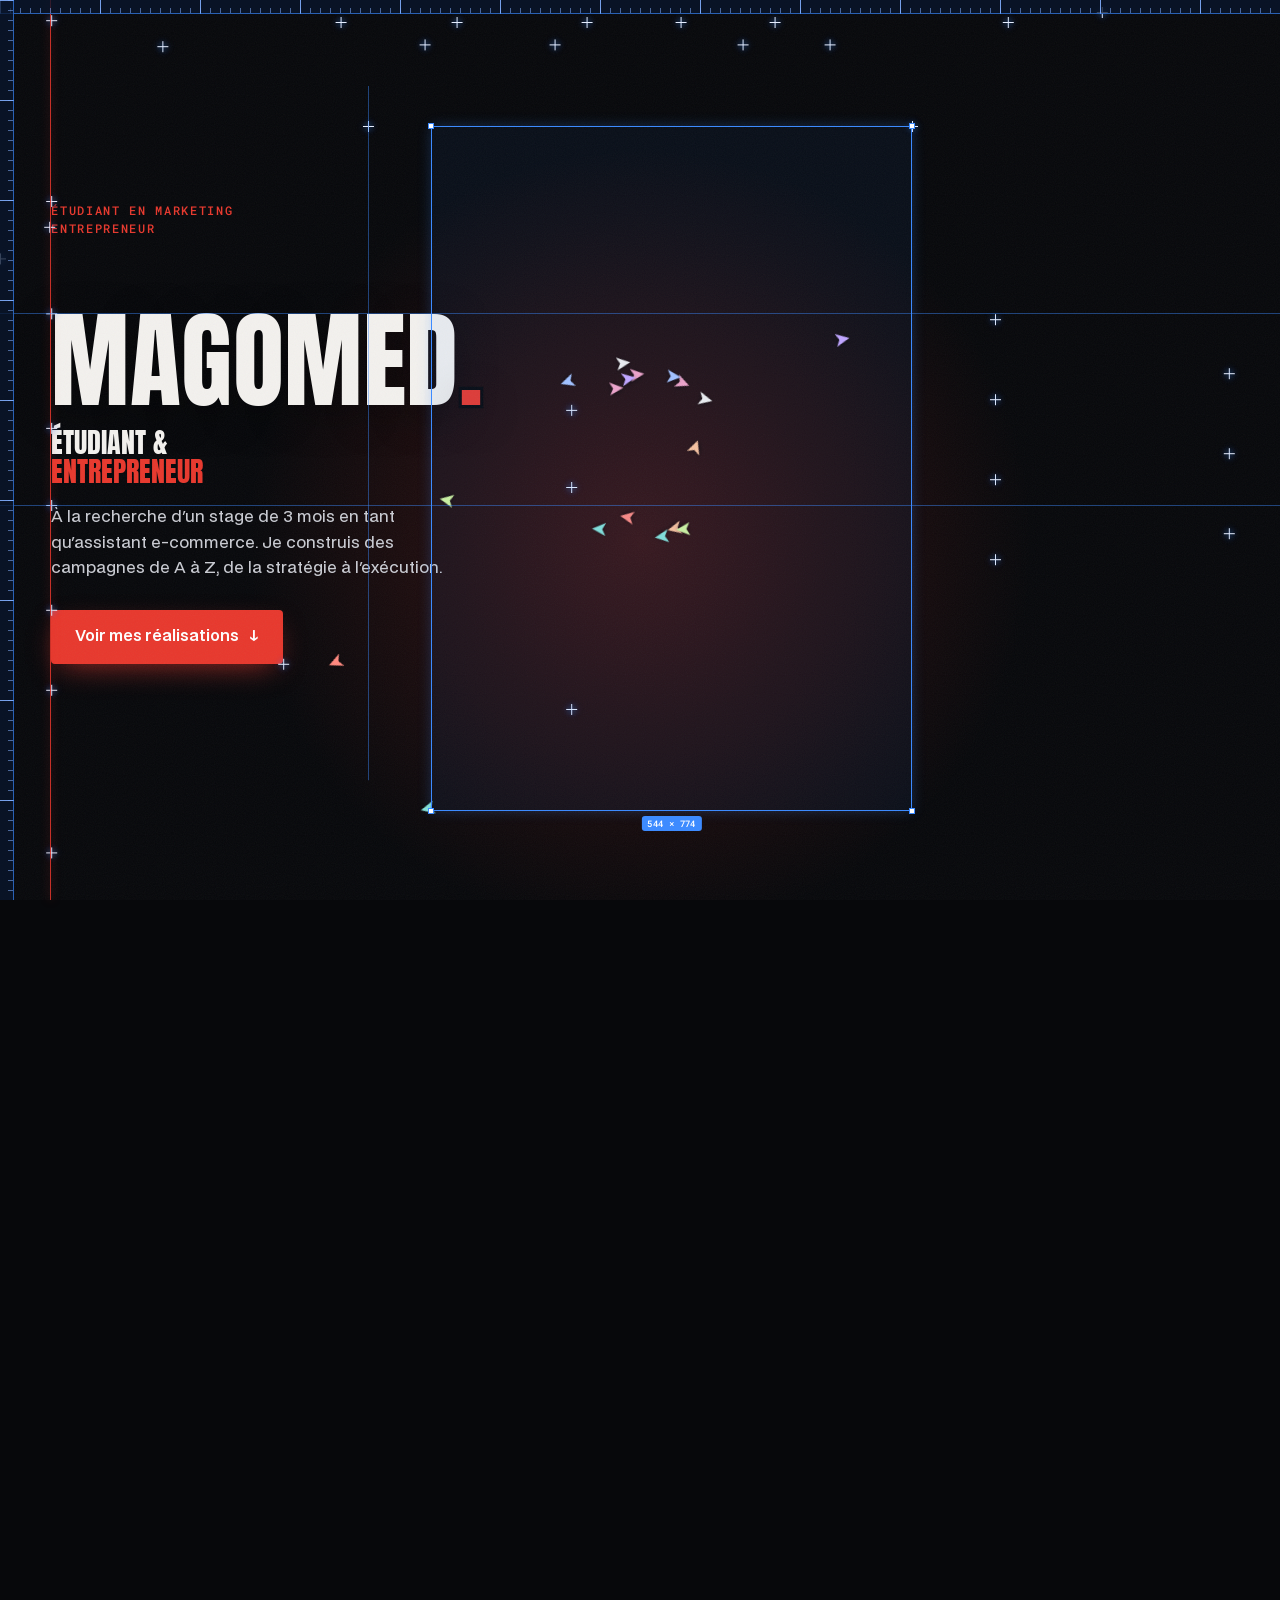
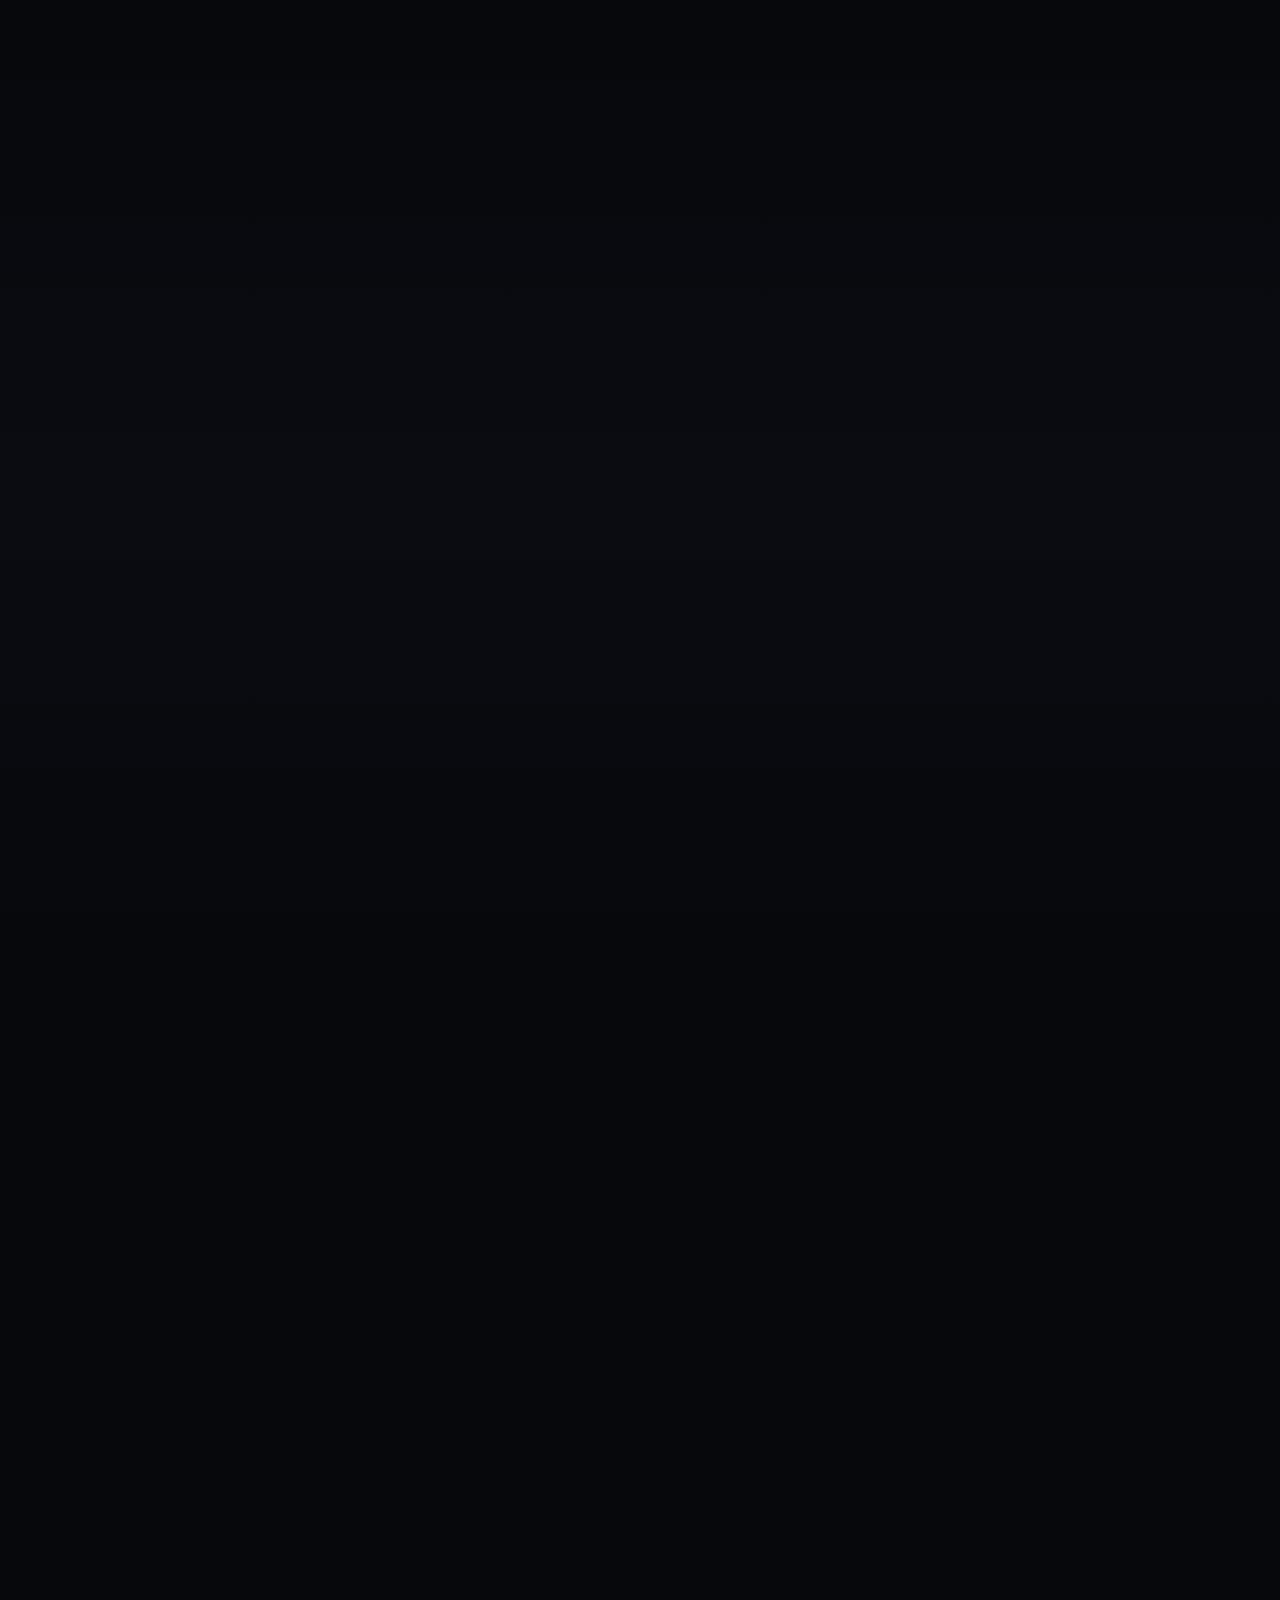
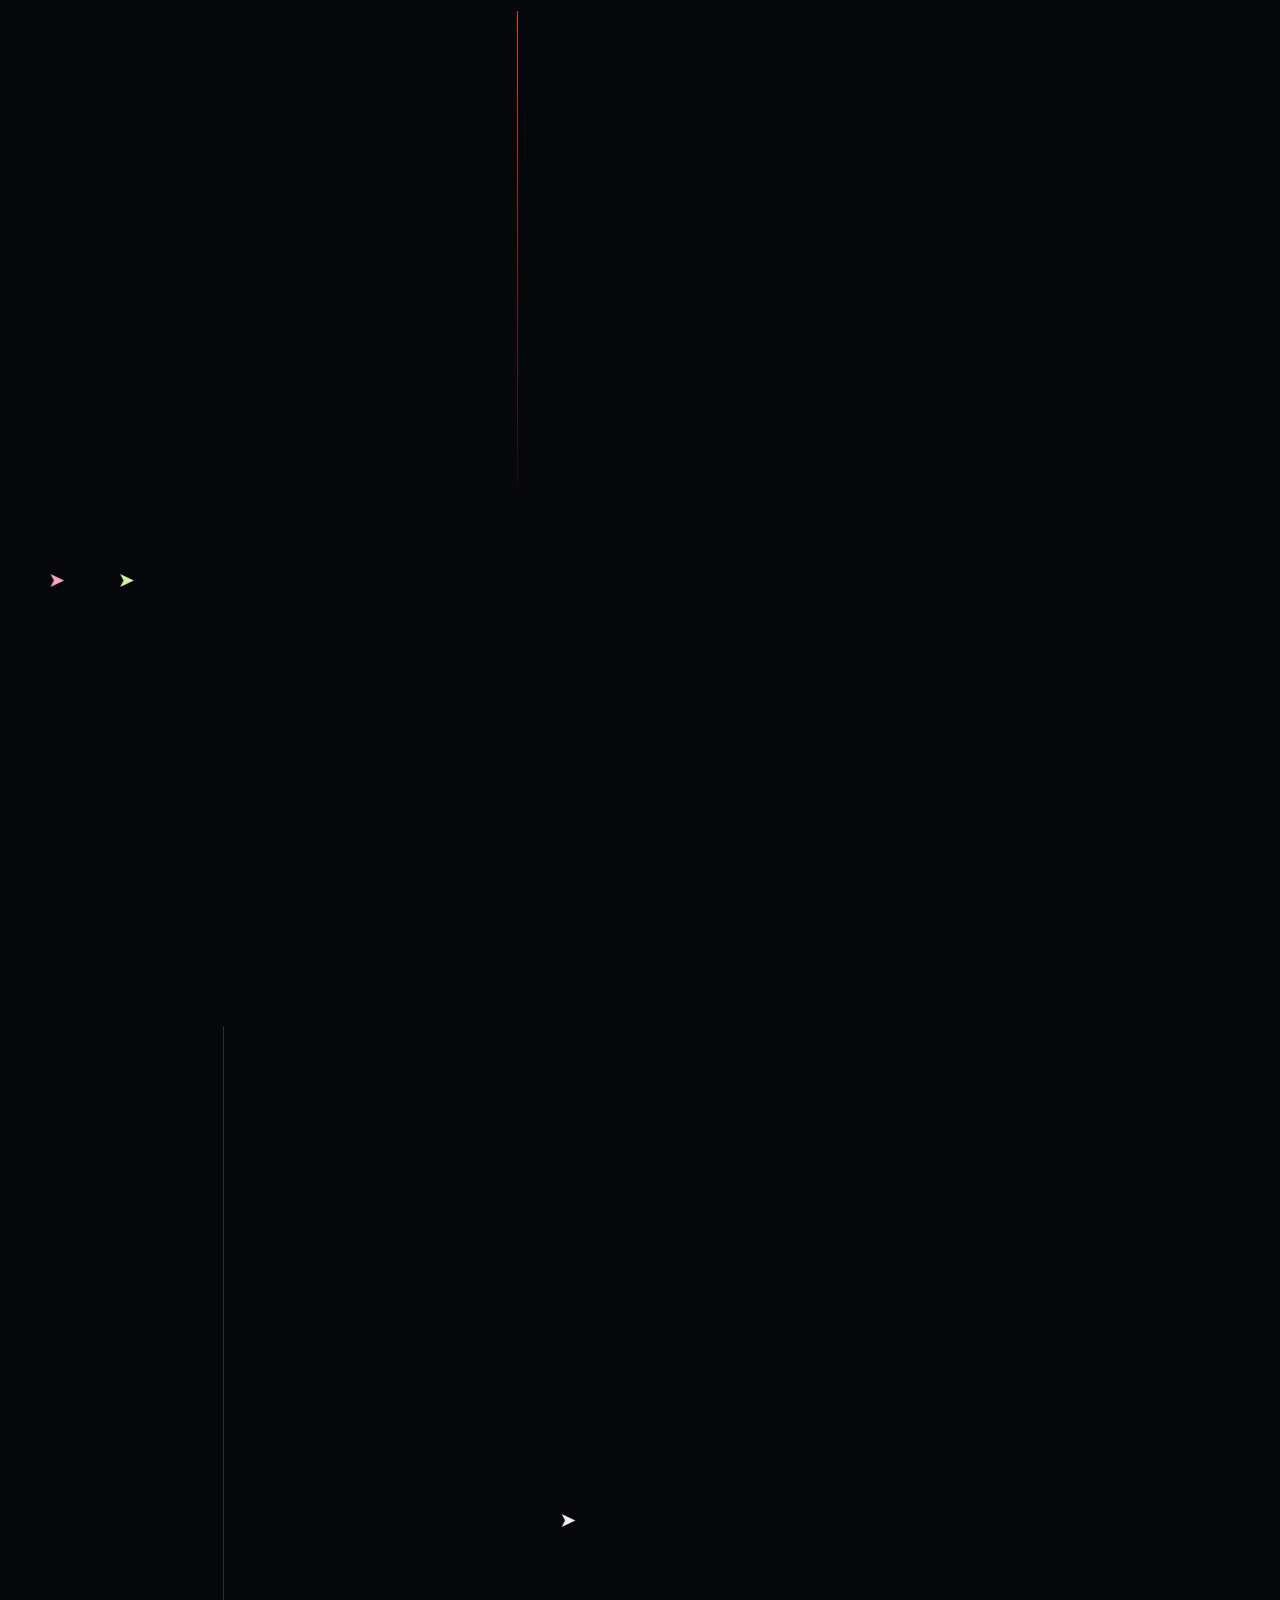
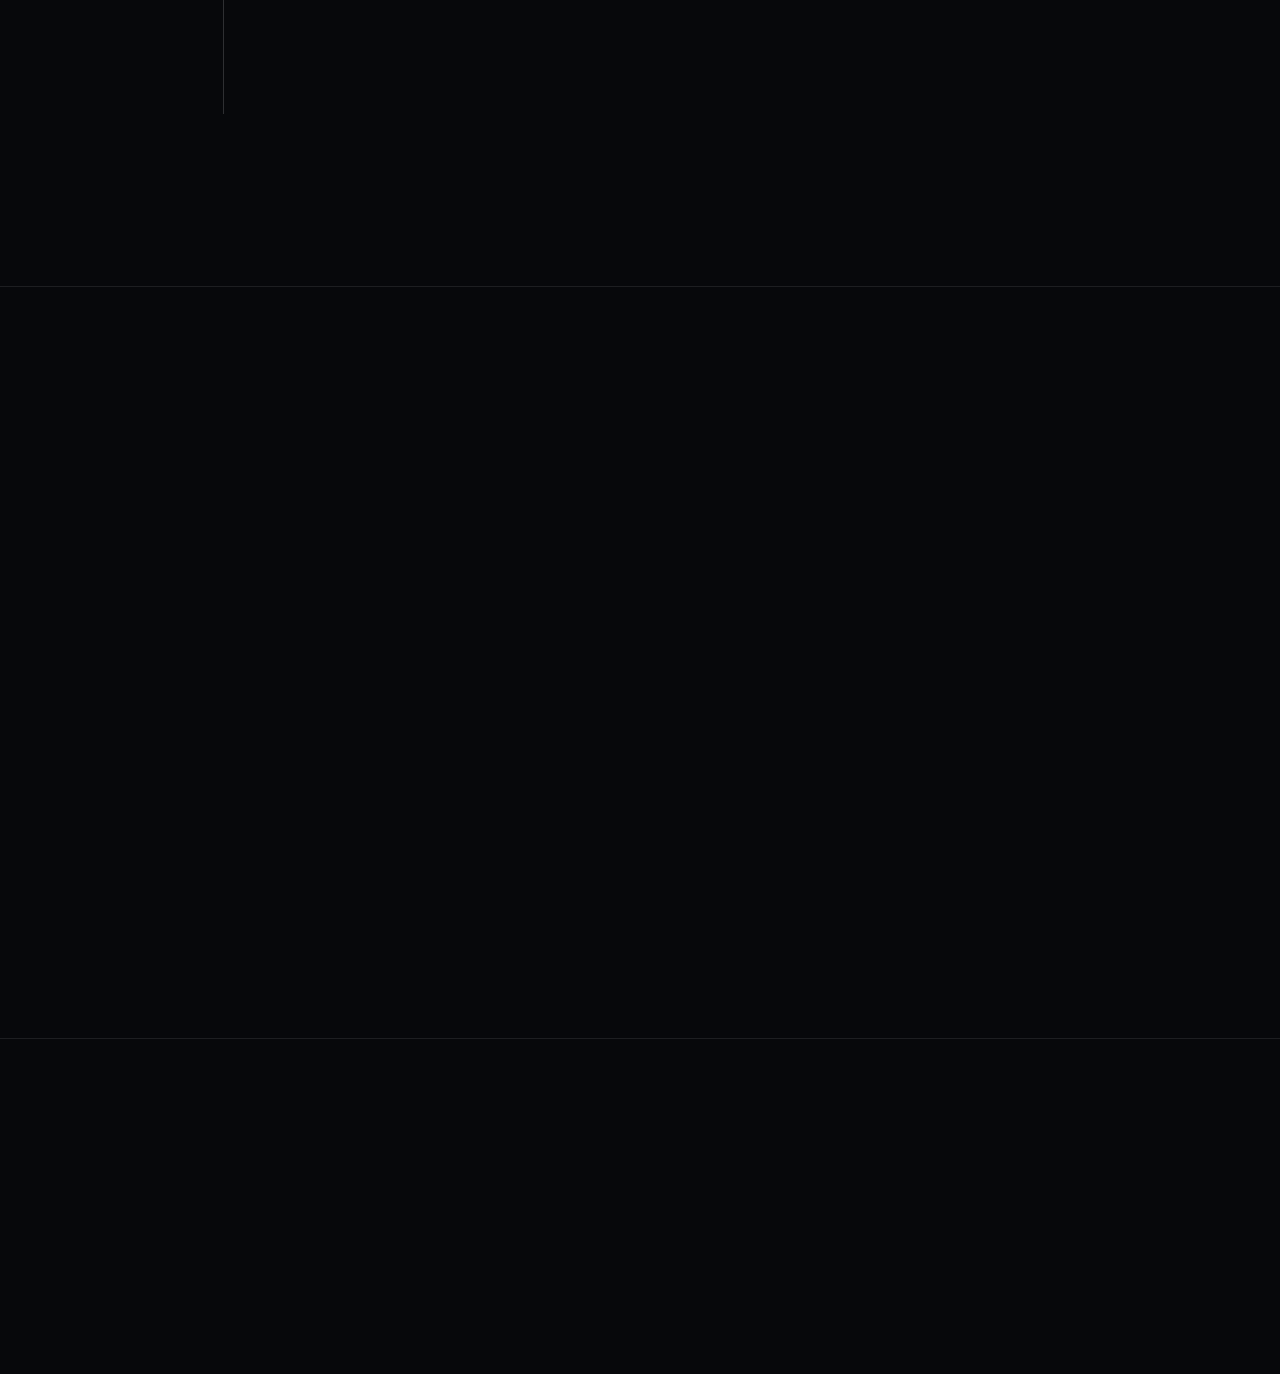
==== commit 03615b28: "Construction un peu plus rapide, sans barre de contrôle ni défilement automatique - Animation de con" ====
--- a/index.html
+++ b/index.html
@@ -34,17 +34,6 @@
     <div class="loader__mark">M</div>
   </div>
 
-  <!-- ===== Barre de contrôle de la construction ===== -->
-  <div class="hud" aria-live="polite">
-    <span class="hud__dots" aria-hidden="true"><i></i><i></i><i></i><i></i><i></i></span>
-    <span class="hud__text">Analyse de la page…</span>
-    <span class="hud__bar" aria-hidden="true"><span></span></span>
-    <button class="hud__btn hud__tour is-on" type="button" aria-pressed="true">Visite</button>
-    <button class="hud__btn hud__speed" type="button" aria-label="Vitesse">1x</button>
-    <button class="hud__btn hud__replay" type="button" hidden>Rejouer</button>
-    <button class="hud__btn hud__close" type="button" aria-label="Afficher le site sans l'animation">×</button>
-  </div>
-
   <div class="progress" aria-hidden="true"></div>
 
   <!-- ===== Navigation ===== -->
--- a/css/style.css
+++ b/css/style.css
@@ -263,49 +263,7 @@
   background-repeat: no-repeat;
 }
 
-/* Barre de contrôle en bas */
-.hud {
-  position: fixed; z-index: 130; left: 50%; bottom: 18px;
-  transform: translateX(-50%);
-  display: flex; align-items: center; gap: 10px;
-  padding: 6px 6px 6px 12px;
-  border-radius: 999px;
-  background: rgba(16, 18, 26, .9);
-  border: 1px solid rgba(255, 255, 255, .12);
-  backdrop-filter: blur(12px); -webkit-backdrop-filter: blur(12px);
-  box-shadow: 0 12px 40px rgba(0, 0, 0, .5);
-  font-family: var(--mono); font-size: 11px; color: #c9cbd2;
-  white-space: nowrap;
-  transition: opacity .4s, transform .4s var(--ease);
-}
-.hud.is-hidden { opacity: 0; transform: translate(-50%, 20px); pointer-events: none; }
-html:not(.js) .hud { display: none; }
-.hud__dots { display: flex; }
-.hud__dots i { width: 10px; height: 10px; border-radius: 50%; border: 1.5px solid rgba(16, 18, 26, 1); margin-left: -4px; }
-.hud__dots i:first-child { margin-left: 0; background: #86e3d8; }
-.hud__dots i:nth-child(2) { background: #f6a6c8; }
-.hud__dots i:nth-child(3) { background: #ffc49b; }
-.hud__dots i:nth-child(4) { background: #a8c5ff; }
-.hud__dots i:nth-child(5) { background: #d2f59e; }
-.hud__text b { color: #fff; font-weight: 500; }
-.hud__bar { position: relative; width: 90px; height: 3px; border-radius: 3px; background: rgba(255, 255, 255, .12); overflow: hidden; }
-.hud__bar span { position: absolute; inset: 0; width: 0; background: #3d8bff; }
-.hud.is-scanning .hud__bar span { width: 35%; animation: scan 1.1s ease-in-out infinite; }
-@keyframes scan { from { transform: translateX(-100%); } to { transform: translateX(300%); } }
-.hud__btn {
-  padding: 6px 11px; border-radius: 999px;
-  background: rgba(255, 255, 255, .07);
-  font-family: var(--mono); font-size: 11px; color: #c9cbd2;
-  transition: background .25s, color .25s;
-}
-.hud__btn:hover { background: rgba(255, 255, 255, .14); color: #fff; }
-.hud__btn.is-on { background: #3d8bff; color: #fff; }
-.hud__replay { background: var(--red); color: #fff; }
-.hud__replay:hover { background: var(--red-hot); }
-.hud__close { width: 26px; height: 26px; padding: 0; font-size: 14px; line-height: 26px; }
 @media (max-width: 640px) {
-  .hud { bottom: 12px; gap: 8px; padding-left: 10px; font-size: 10px; }
-  .hud__bar, .hud__speed { display: none; }
   .ruler--left { display: none; }
 }
 
@@ -802,5 +760,5 @@
 @media (prefers-reduced-motion: reduce) {
   html { scroll-behavior: auto; }
   *, *::before, *::after { animation-duration: .001ms !important; animation-iteration-count: 1 !important; transition-duration: .001ms !important; }
-  .loader, .hud { display: none; }
-}
+  .loader { display: none; }
+}
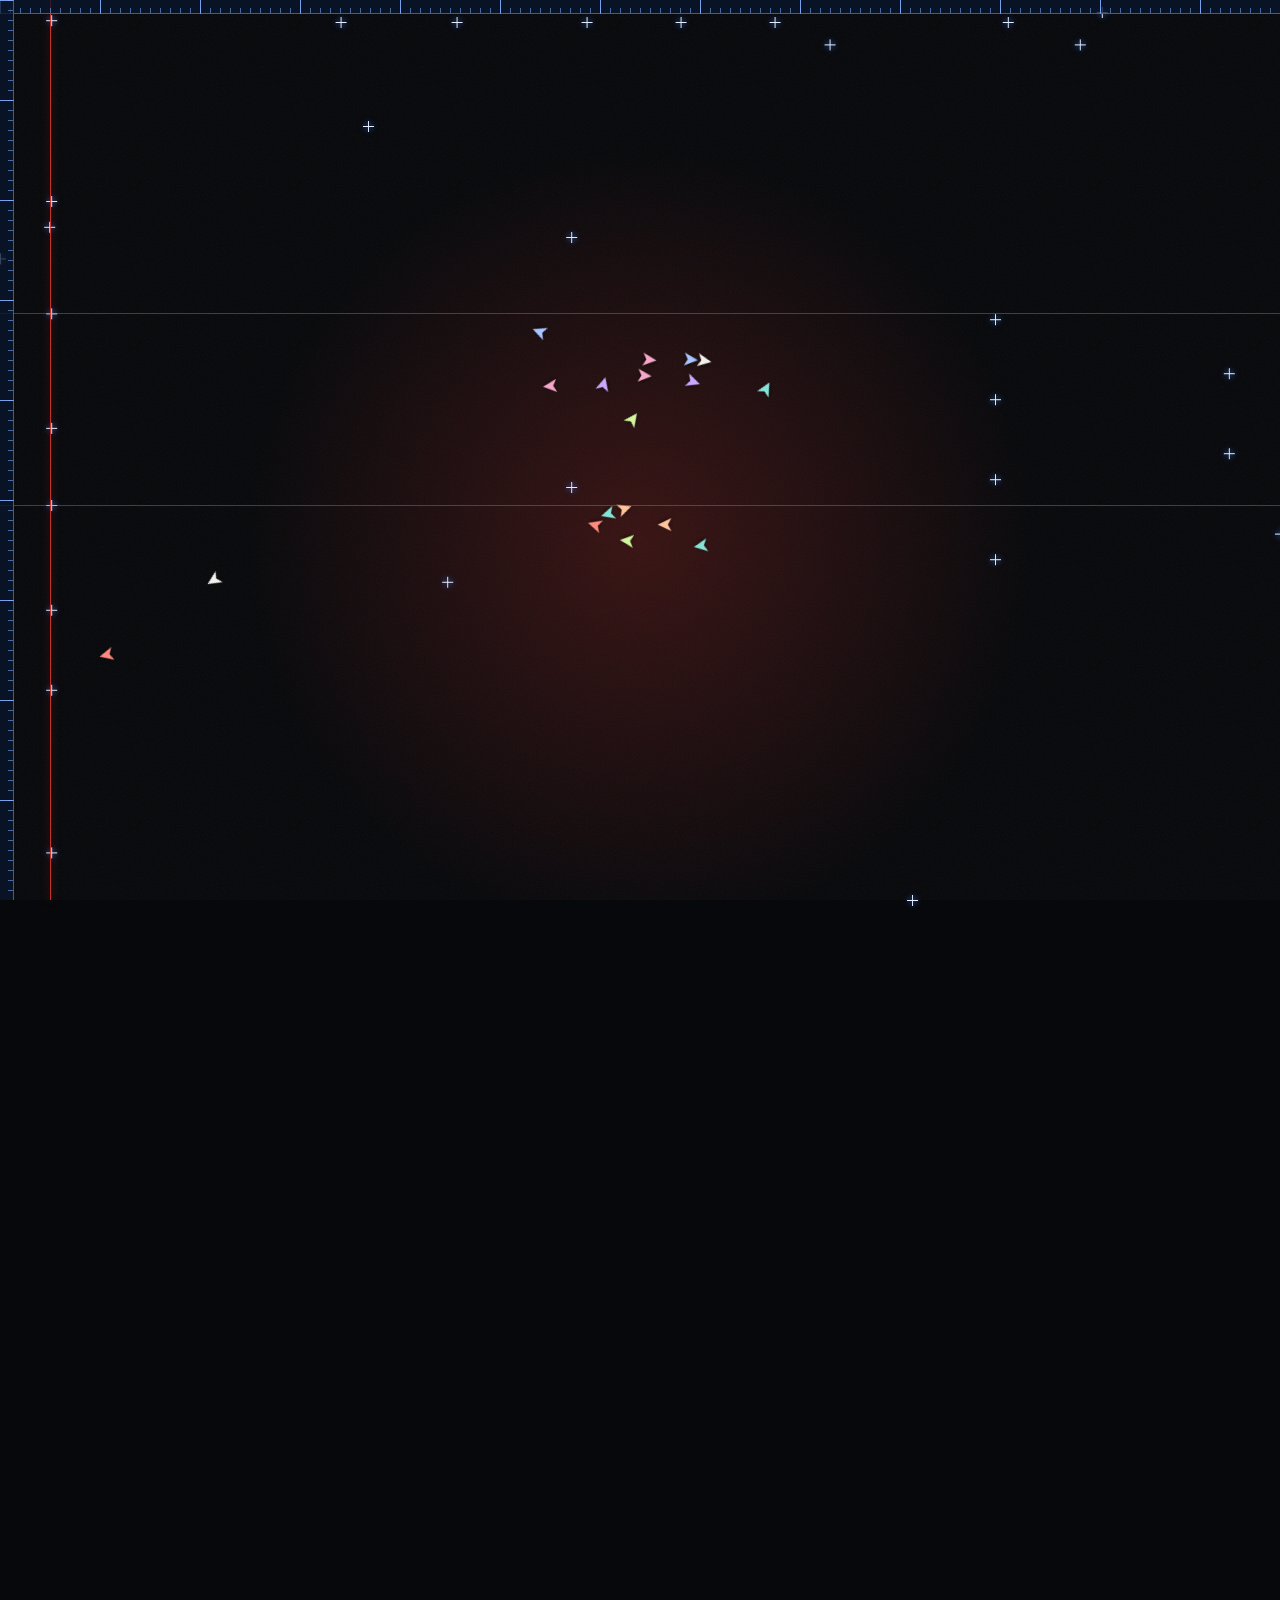
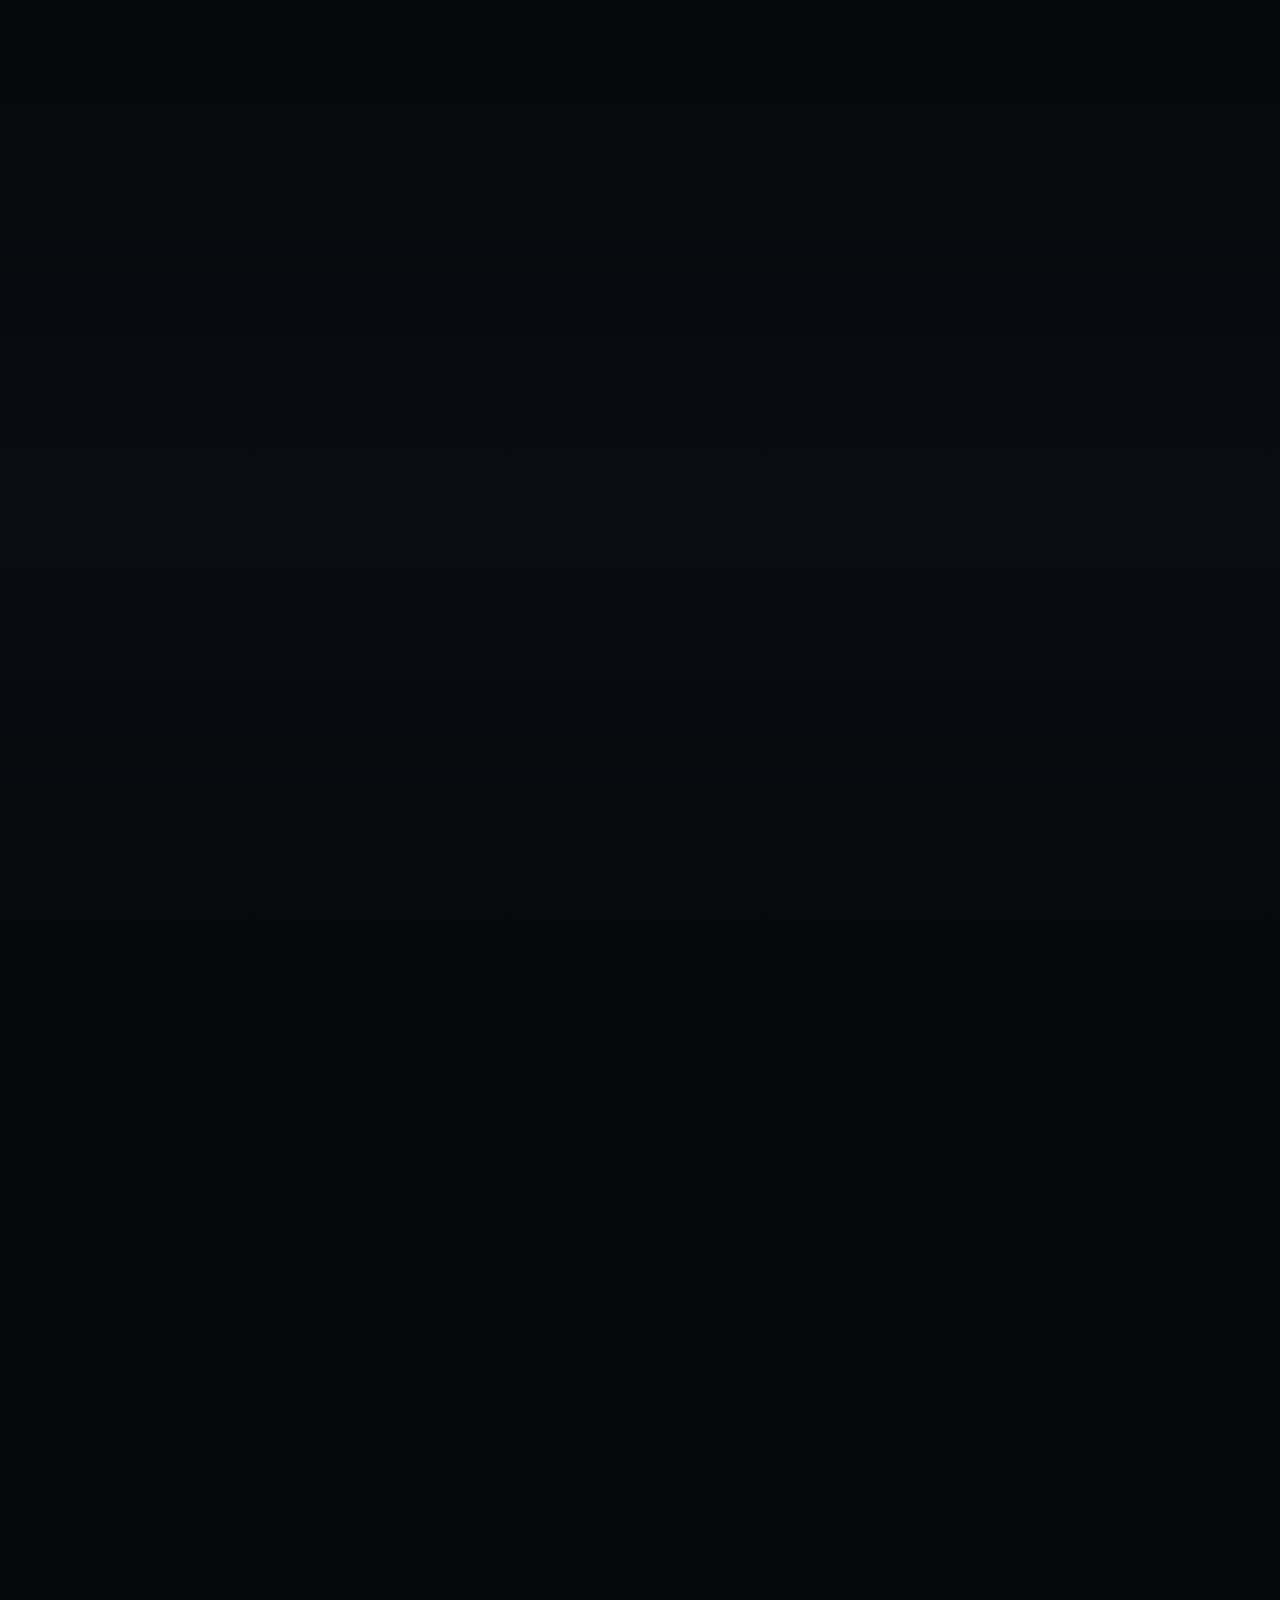
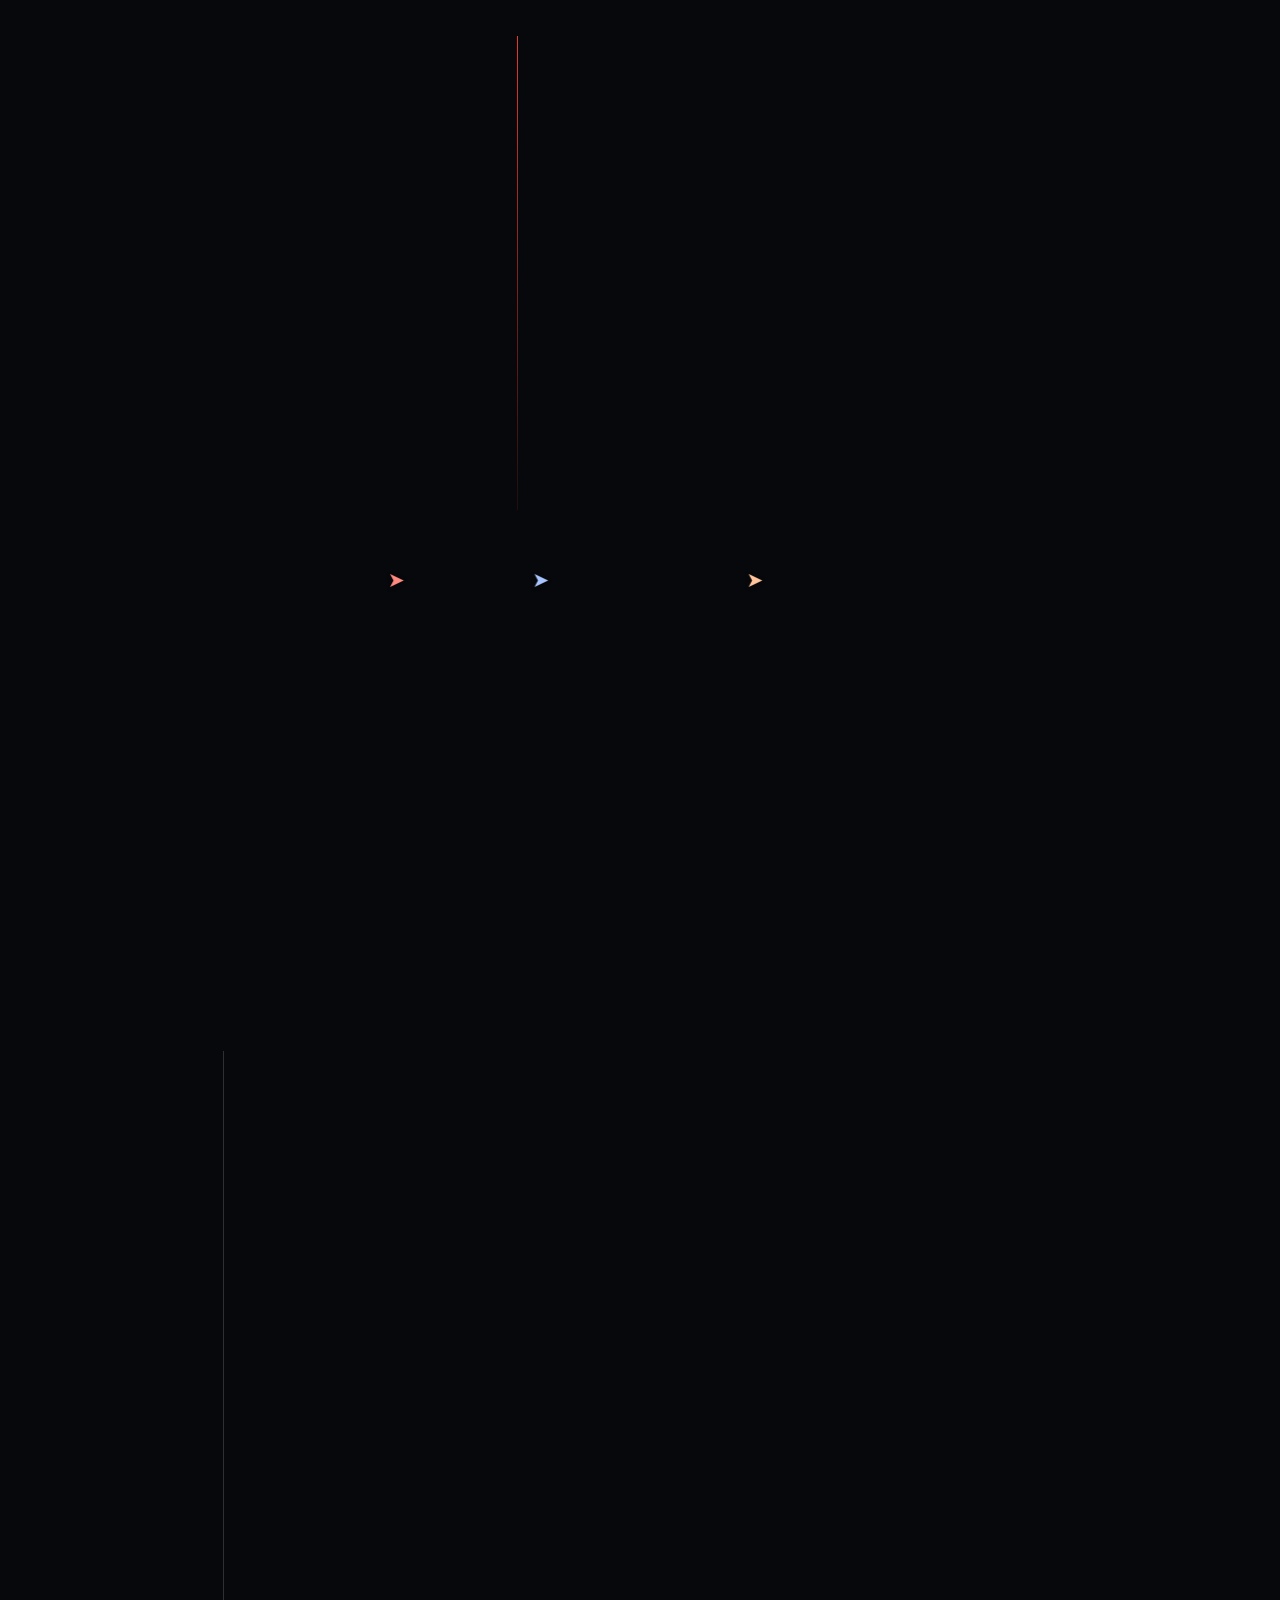
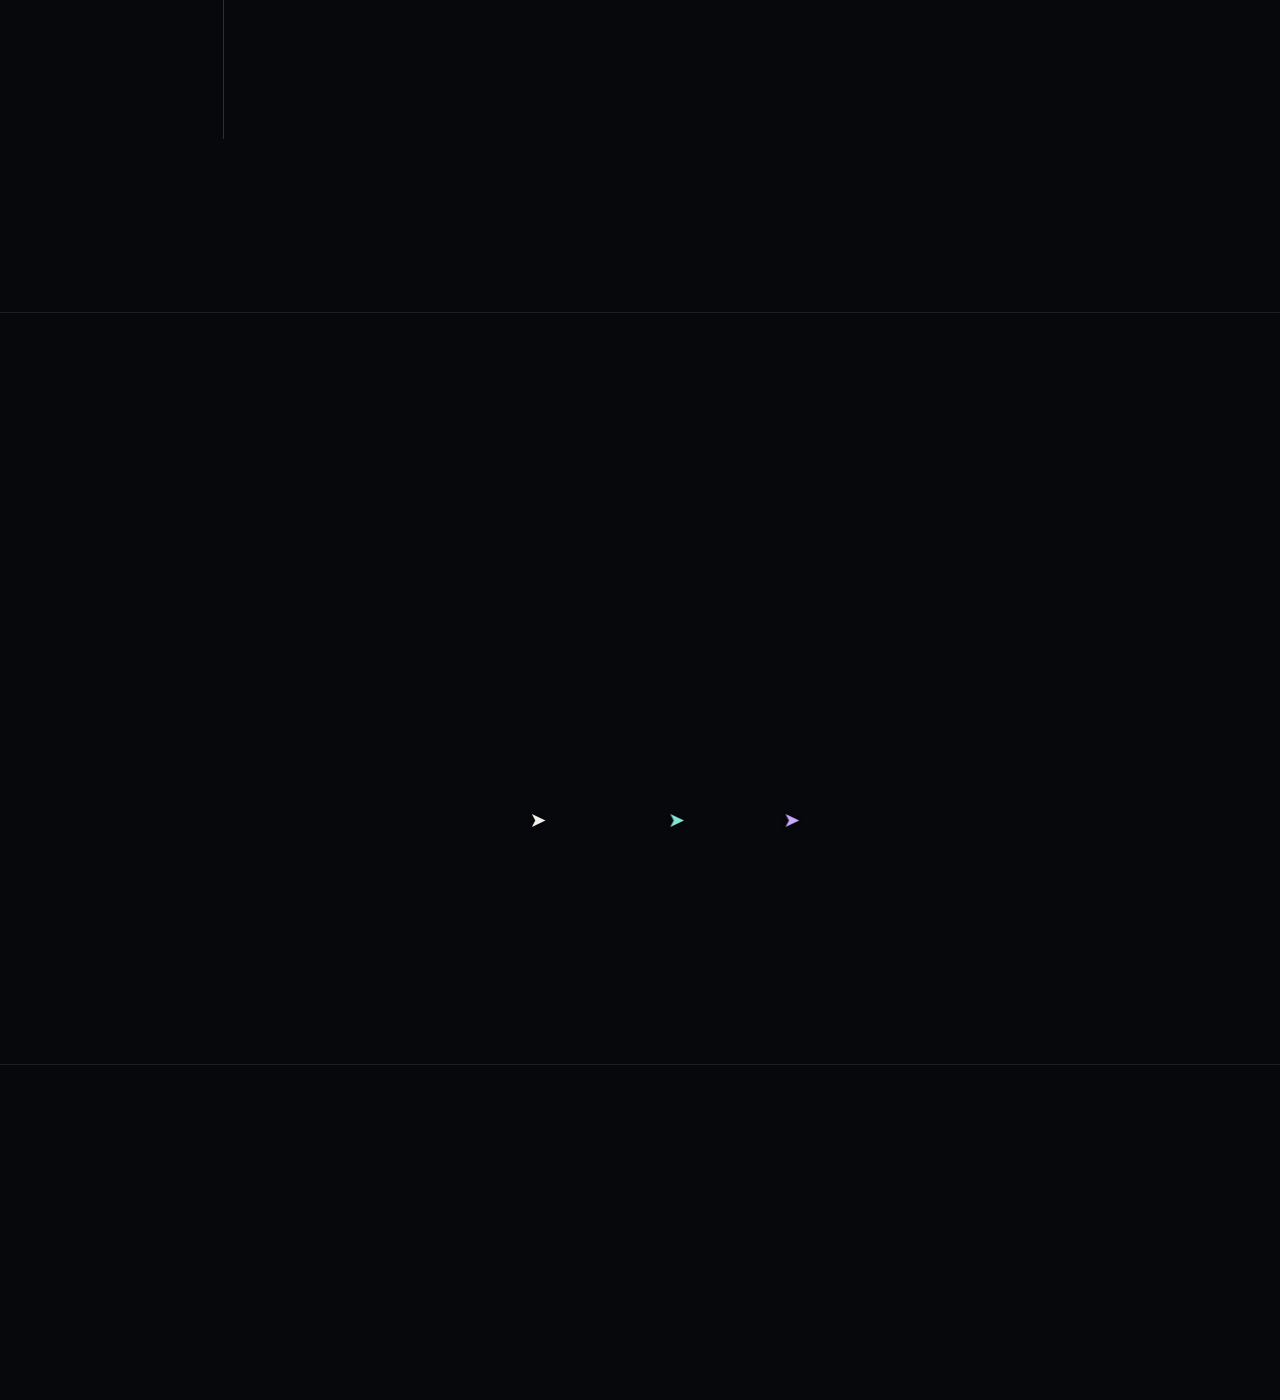
==== commit eee3f230: "Avant/après Ekko Wood : photos récentes du site ekkowood.com - À gauche le modèle personnalisable («" ====
--- a/index.html
+++ b/index.html
@@ -195,16 +195,16 @@
         <div class="compare__text">
           <p class="label" data-b="t">Un regard derrière le projet</p>
           <h2 class="title title--xl" data-b="t">Du concept.<br><em>Au terrain.</em></h2>
-          <p data-b="t">Un présentoir Ekko Wood, du rendu visuel à la mise en situation. Faites glisser pour comparer.</p>
-          <p class="compare__meta" data-b="t">Ekko Wood — Branding · Prototypage</p>
+          <p data-b="t">Un présentoir Ekko Wood, du modèle personnalisable au présentoir posé chez un client. Faites glisser pour comparer.</p>
+          <p class="compare__meta" data-b="t">Ekko Wood — Bois gravé · QR code &amp; NFC</p>
         </div>
         <div class="slider" style="--pos: 50%" data-b="i">
-          <img src="images/projets/ekko-wood-bar.jpg" alt="Le présentoir Ekko Wood en situation dans un bar" class="slider__img" loading="lazy">
+          <img src="images/projets/ekko-wood-client.webp" alt="Présentoir Ekko Wood personnalisé pour le Pub St Roch, posé sur une table du bar" class="slider__img slider__img--client" loading="lazy">
           <div class="slider__top">
-            <img src="images/projets/ekko-wood-concept.jpg" alt="Rendu visuel du présentoir Ekko Wood" class="slider__img" loading="lazy">
-          </div>
-          <span class="slider__tag slider__tag--l">Concept</span>
-          <span class="slider__tag slider__tag--r">En situation</span>
+            <img src="images/projets/ekko-wood-modele.webp" alt="Modèle de présentoir Ekko Wood « votre logo ici » sur un comptoir de bar" class="slider__img" loading="lazy">
+          </div>
+          <span class="slider__tag slider__tag--l">Le modèle</span>
+          <span class="slider__tag slider__tag--r">Chez le client</span>
           <div class="slider__handle" aria-hidden="true"><span>‹ ›</span></div>
           <input type="range" min="0" max="100" value="50" class="slider__range" aria-label="Comparer le concept et la mise en situation">
         </div>
--- a/css/style.css
+++ b/css/style.css
@@ -532,6 +532,7 @@
   touch-action: pan-y;
 }
 .slider__img { position: absolute; inset: 0; width: 100%; height: 100%; object-fit: cover; }
+.slider__img--client { object-position: 70% 50%; }   /* garde le présentoir dans la moitié droite */
 .slider__top { position: absolute; inset: 0; clip-path: inset(0 calc(100% - var(--pos)) 0 0); }
 .slider__handle {
   position: absolute; top: 0; bottom: 0; left: var(--pos); width: 2px; margin-left: -1px;
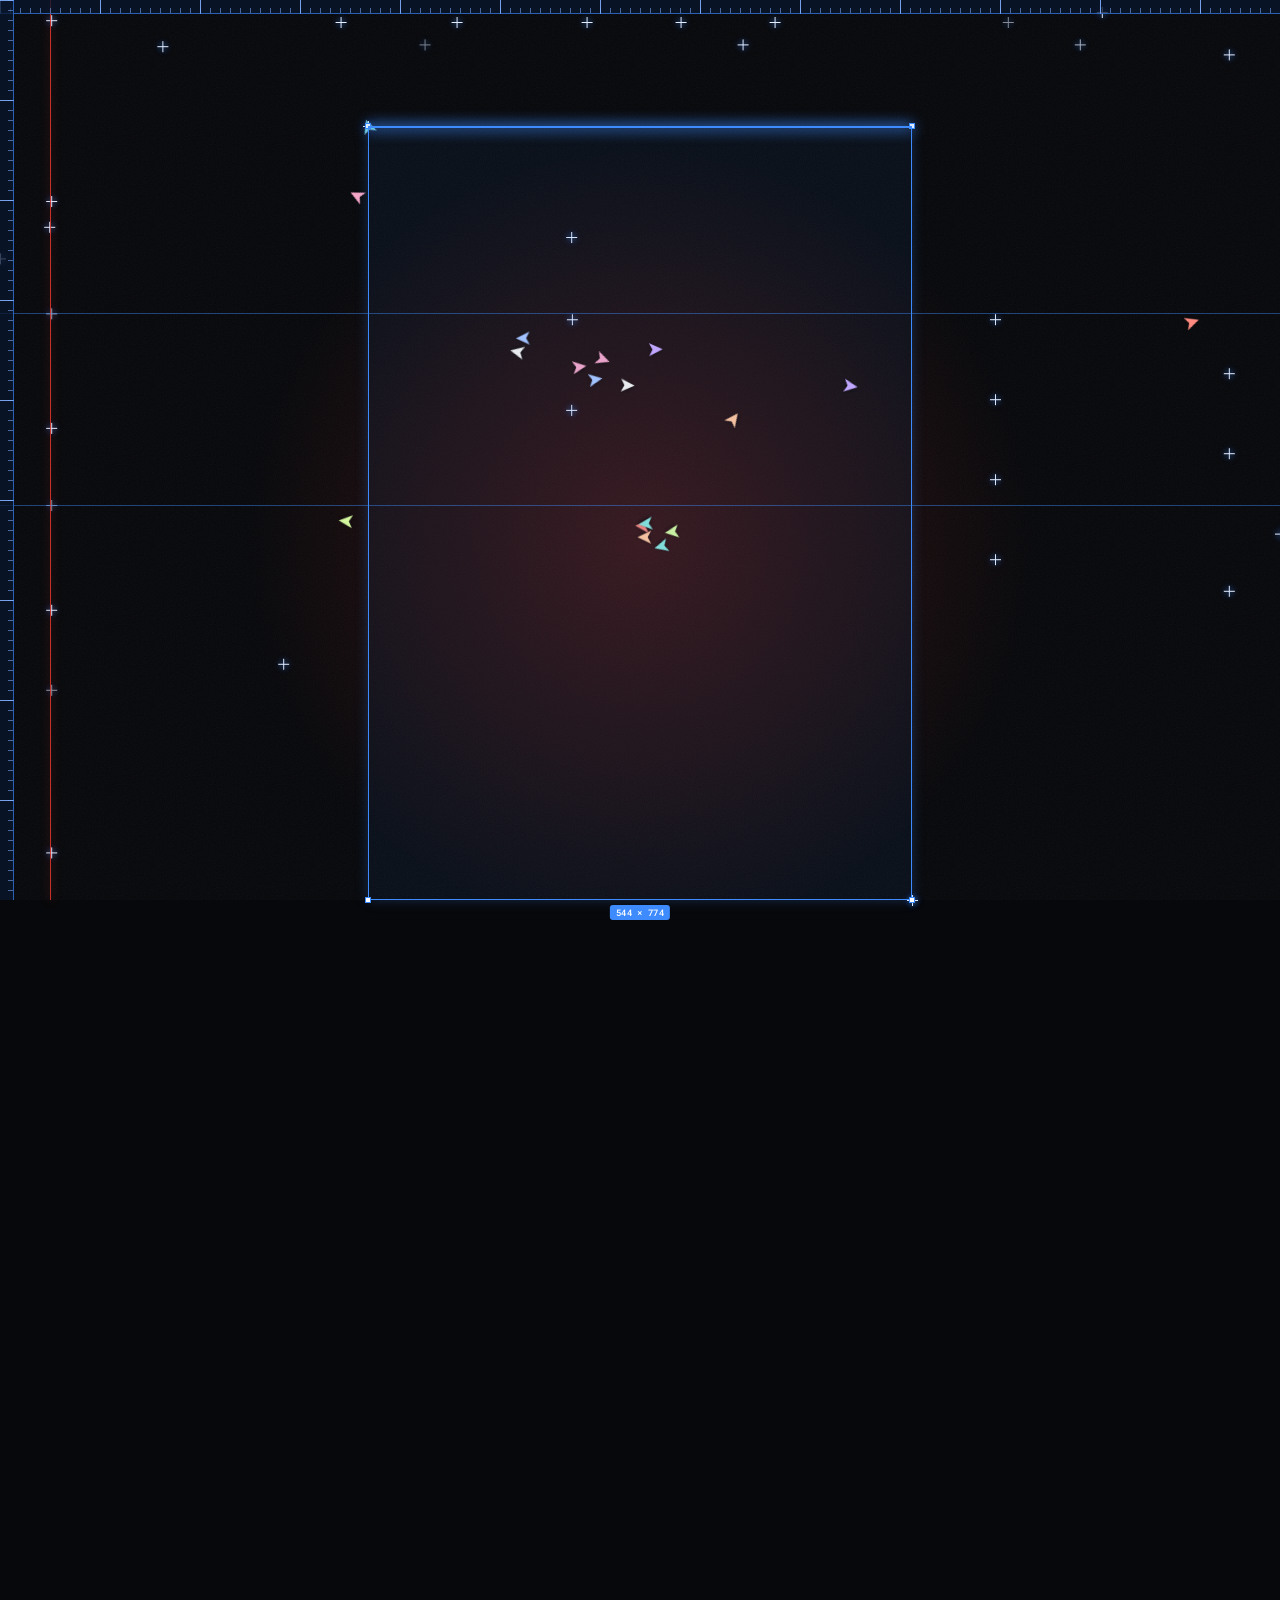
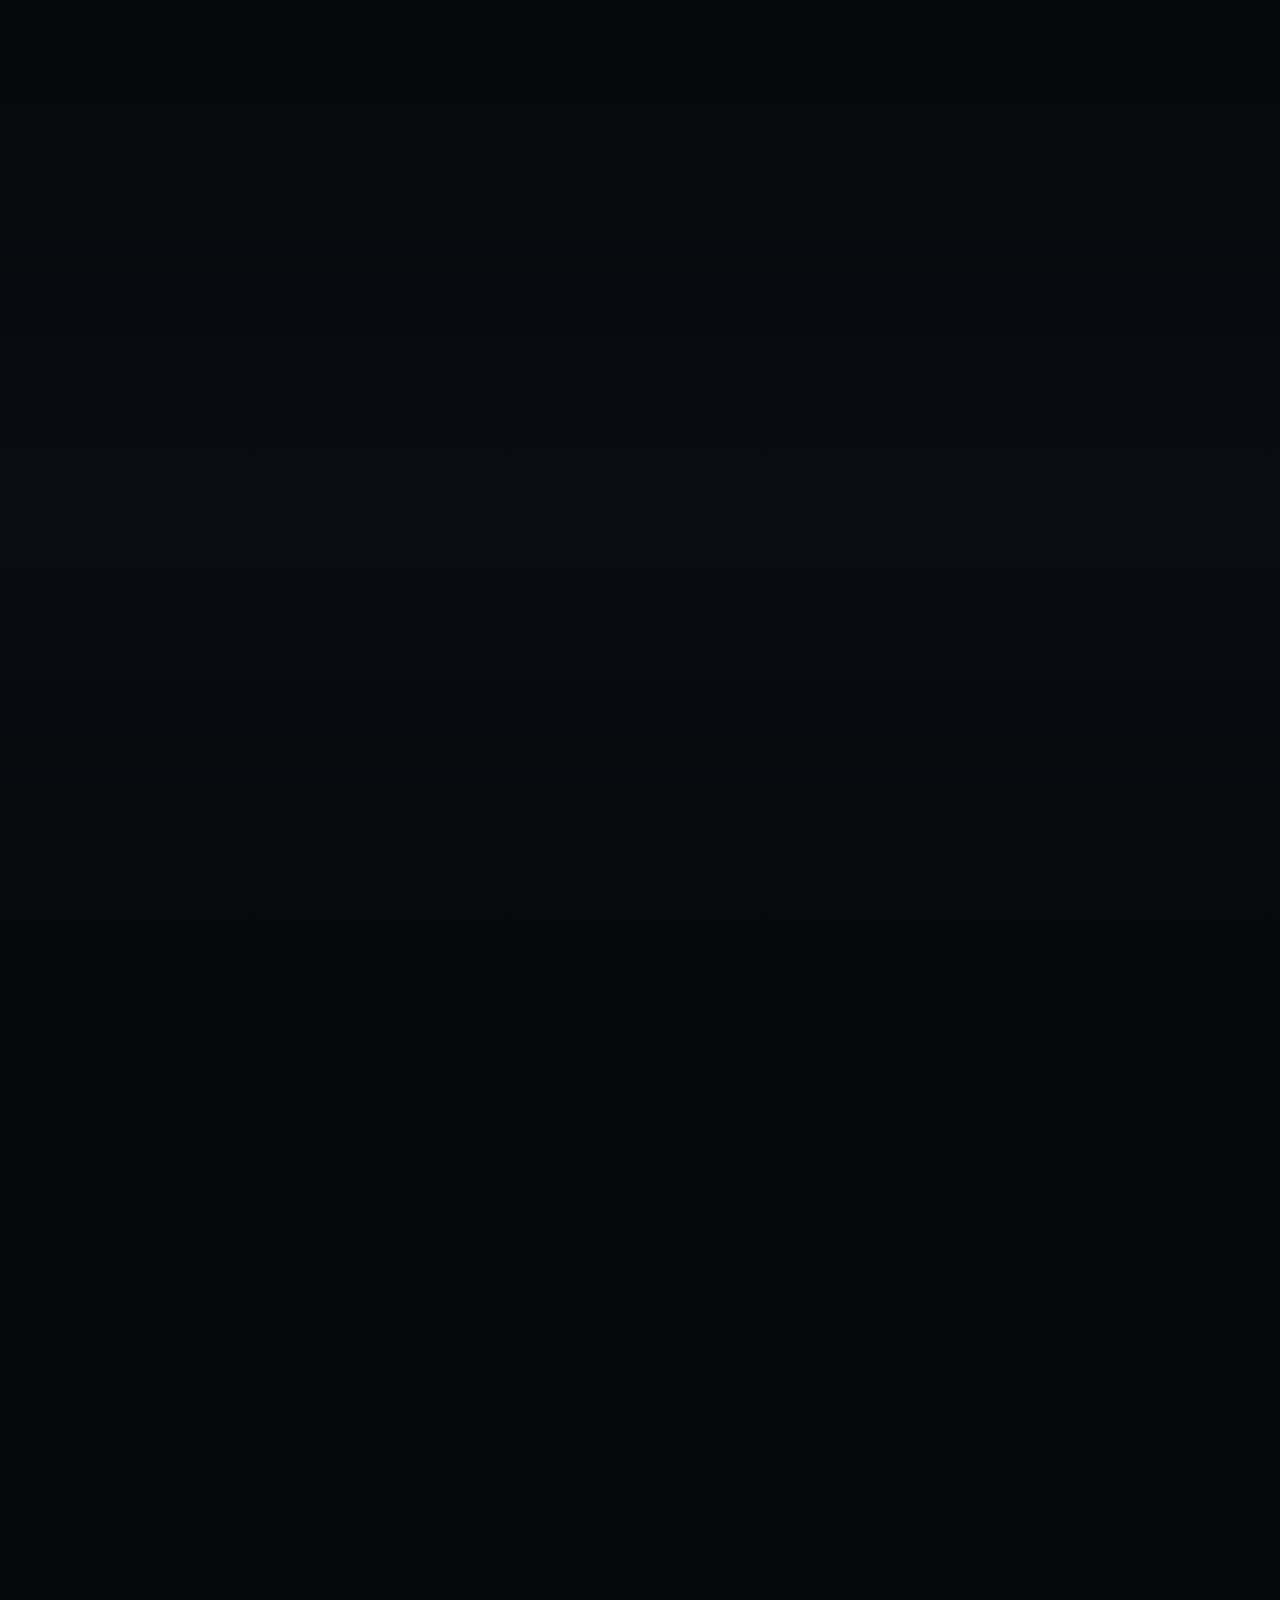
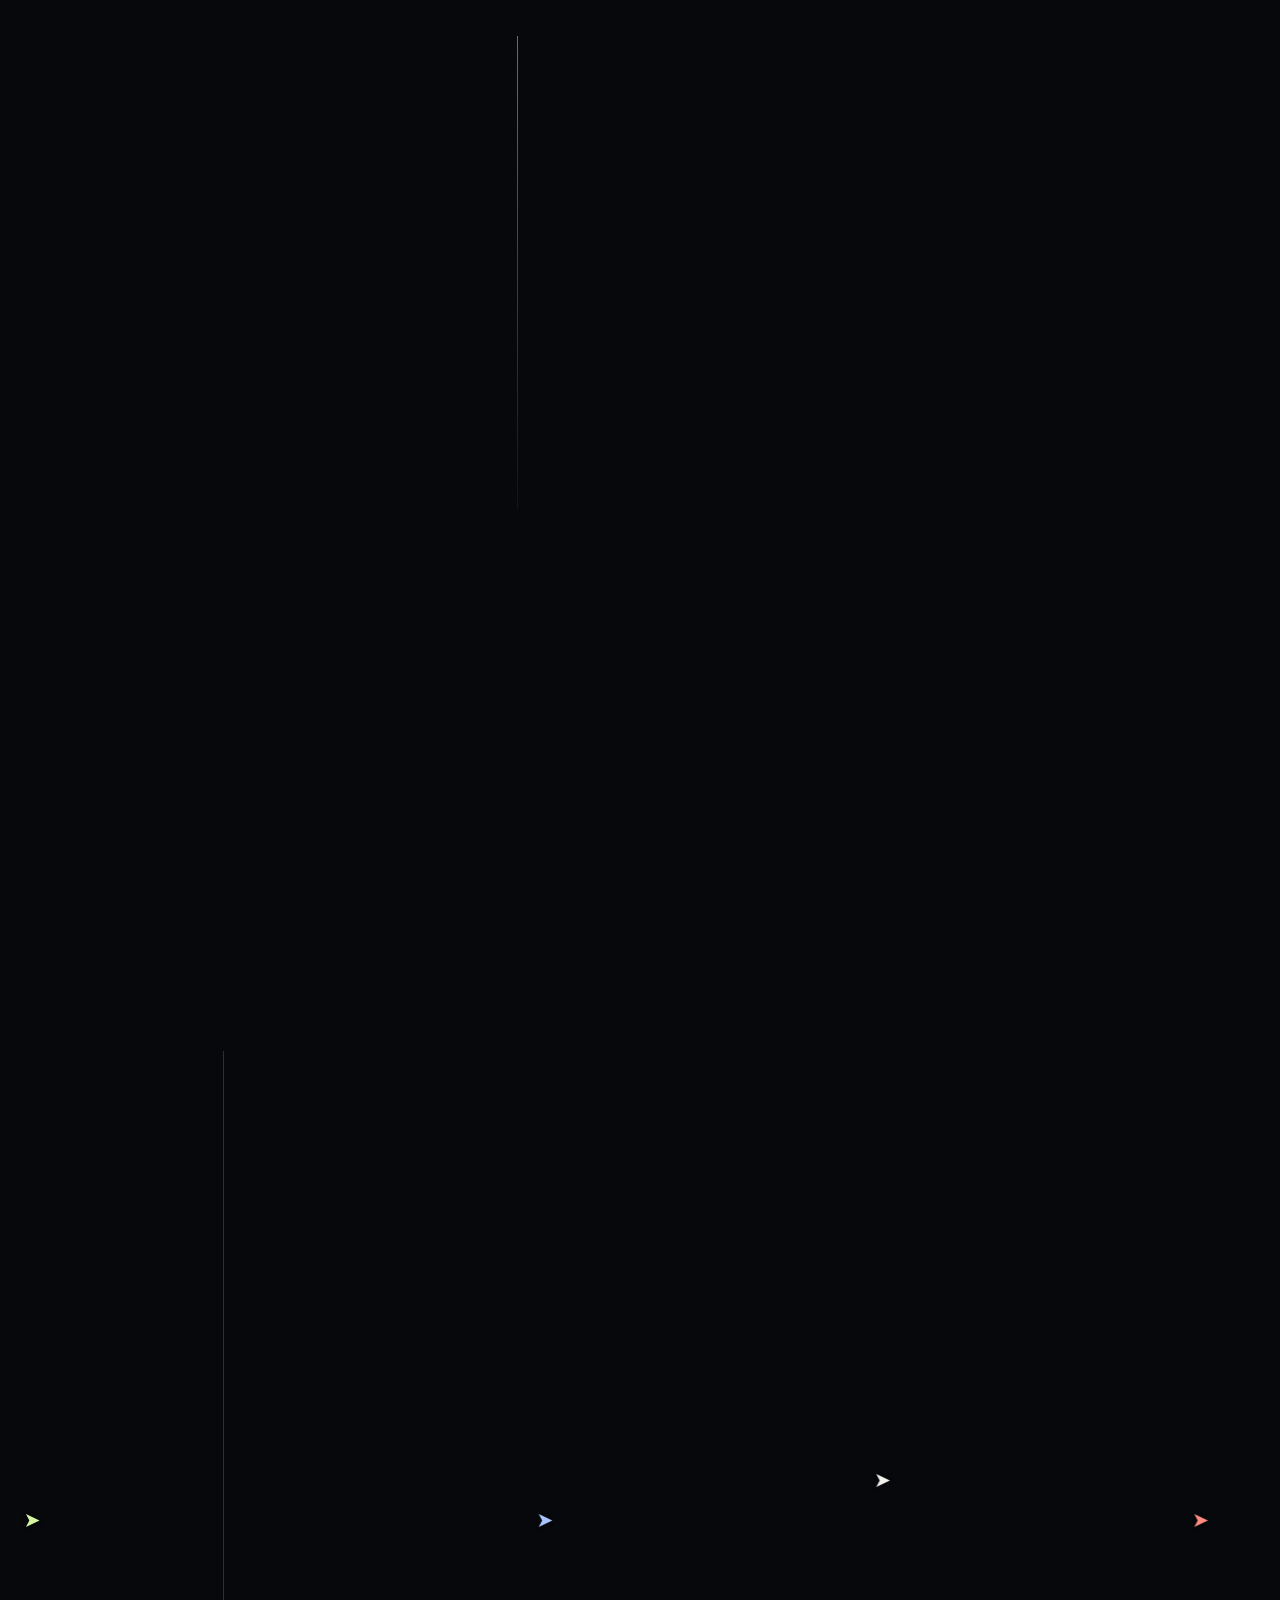
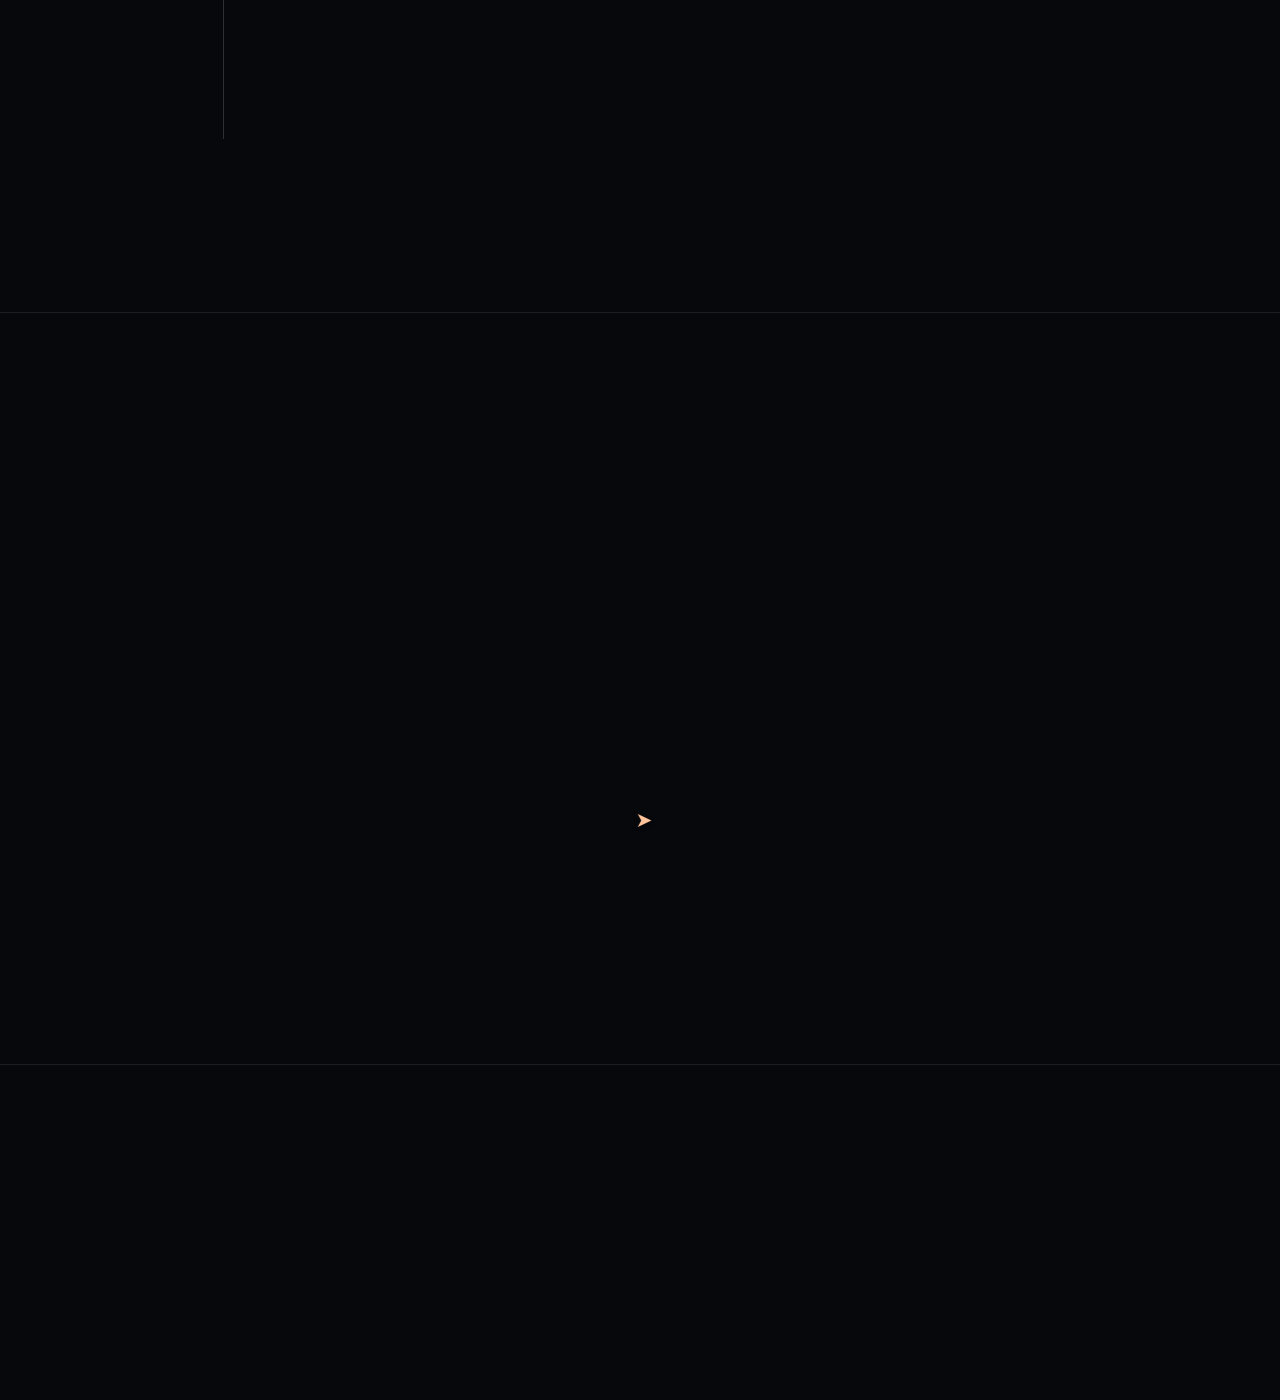
==== commit bde4713a: "Avant/après : photo d'atelier (finition à la main) à la place du modèle - À gauche : ponçage à la ma" ====
--- a/index.html
+++ b/index.html
@@ -194,16 +194,16 @@
       <div class="wrap compare__grid">
         <div class="compare__text">
           <p class="label" data-b="t">Un regard derrière le projet</p>
-          <h2 class="title title--xl" data-b="t">Du concept.<br><em>Au terrain.</em></h2>
-          <p data-b="t">Un présentoir Ekko Wood, du modèle personnalisable au présentoir posé chez un client. Faites glisser pour comparer.</p>
+          <h2 class="title title--xl" data-b="t">De l'atelier.<br><em>Au terrain.</em></h2>
+          <p data-b="t">Un présentoir Ekko Wood, de la finition à la main en atelier jusqu'à la table d'un client. Faites glisser pour comparer.</p>
           <p class="compare__meta" data-b="t">Ekko Wood — Bois gravé · QR code &amp; NFC</p>
         </div>
         <div class="slider" style="--pos: 50%" data-b="i">
           <img src="images/projets/ekko-wood-client.webp" alt="Présentoir Ekko Wood personnalisé pour le Pub St Roch, posé sur une table du bar" class="slider__img slider__img--client" loading="lazy">
           <div class="slider__top">
-            <img src="images/projets/ekko-wood-modele.webp" alt="Modèle de présentoir Ekko Wood « votre logo ici » sur un comptoir de bar" class="slider__img" loading="lazy">
-          </div>
-          <span class="slider__tag slider__tag--l">Le modèle</span>
+            <img src="images/projets/ekko-wood-atelier.jpg" alt="Ponçage à la main d'un présentoir Ekko Wood gravé, en atelier" class="slider__img slider__img--atelier" loading="lazy">
+          </div>
+          <span class="slider__tag slider__tag--l">En atelier</span>
           <span class="slider__tag slider__tag--r">Chez le client</span>
           <div class="slider__handle" aria-hidden="true"><span>‹ ›</span></div>
           <input type="range" min="0" max="100" value="50" class="slider__range" aria-label="Comparer le concept et la mise en situation">
--- a/css/style.css
+++ b/css/style.css
@@ -533,6 +533,7 @@
 }
 .slider__img { position: absolute; inset: 0; width: 100%; height: 100%; object-fit: cover; }
 .slider__img--client { object-position: 70% 50%; }   /* garde le présentoir dans la moitié droite */
+.slider__img--atelier { object-position: 50% 75%; }  /* garde la main et le présentoir dans le cadre */
 .slider__top { position: absolute; inset: 0; clip-path: inset(0 calc(100% - var(--pos)) 0 0); }
 .slider__handle {
   position: absolute; top: 0; bottom: 0; left: var(--pos); width: 2px; margin-left: -1px;
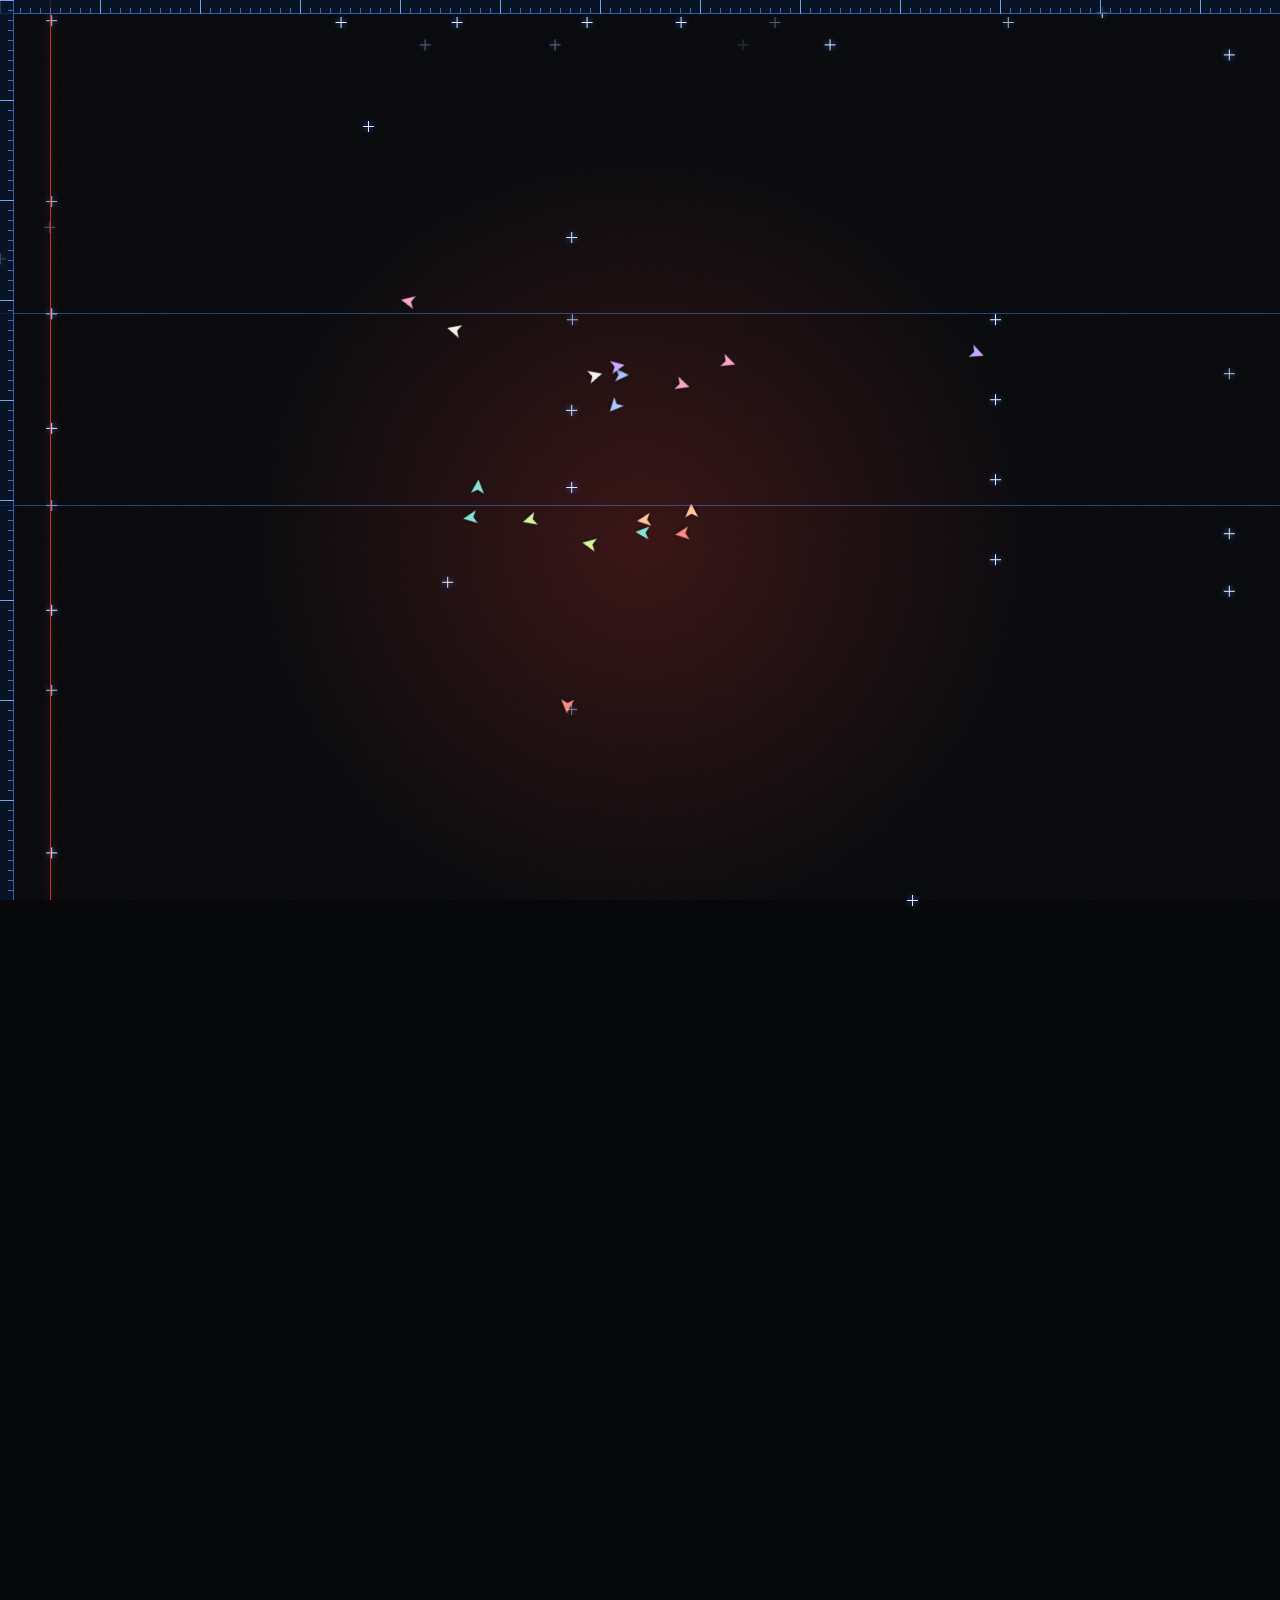
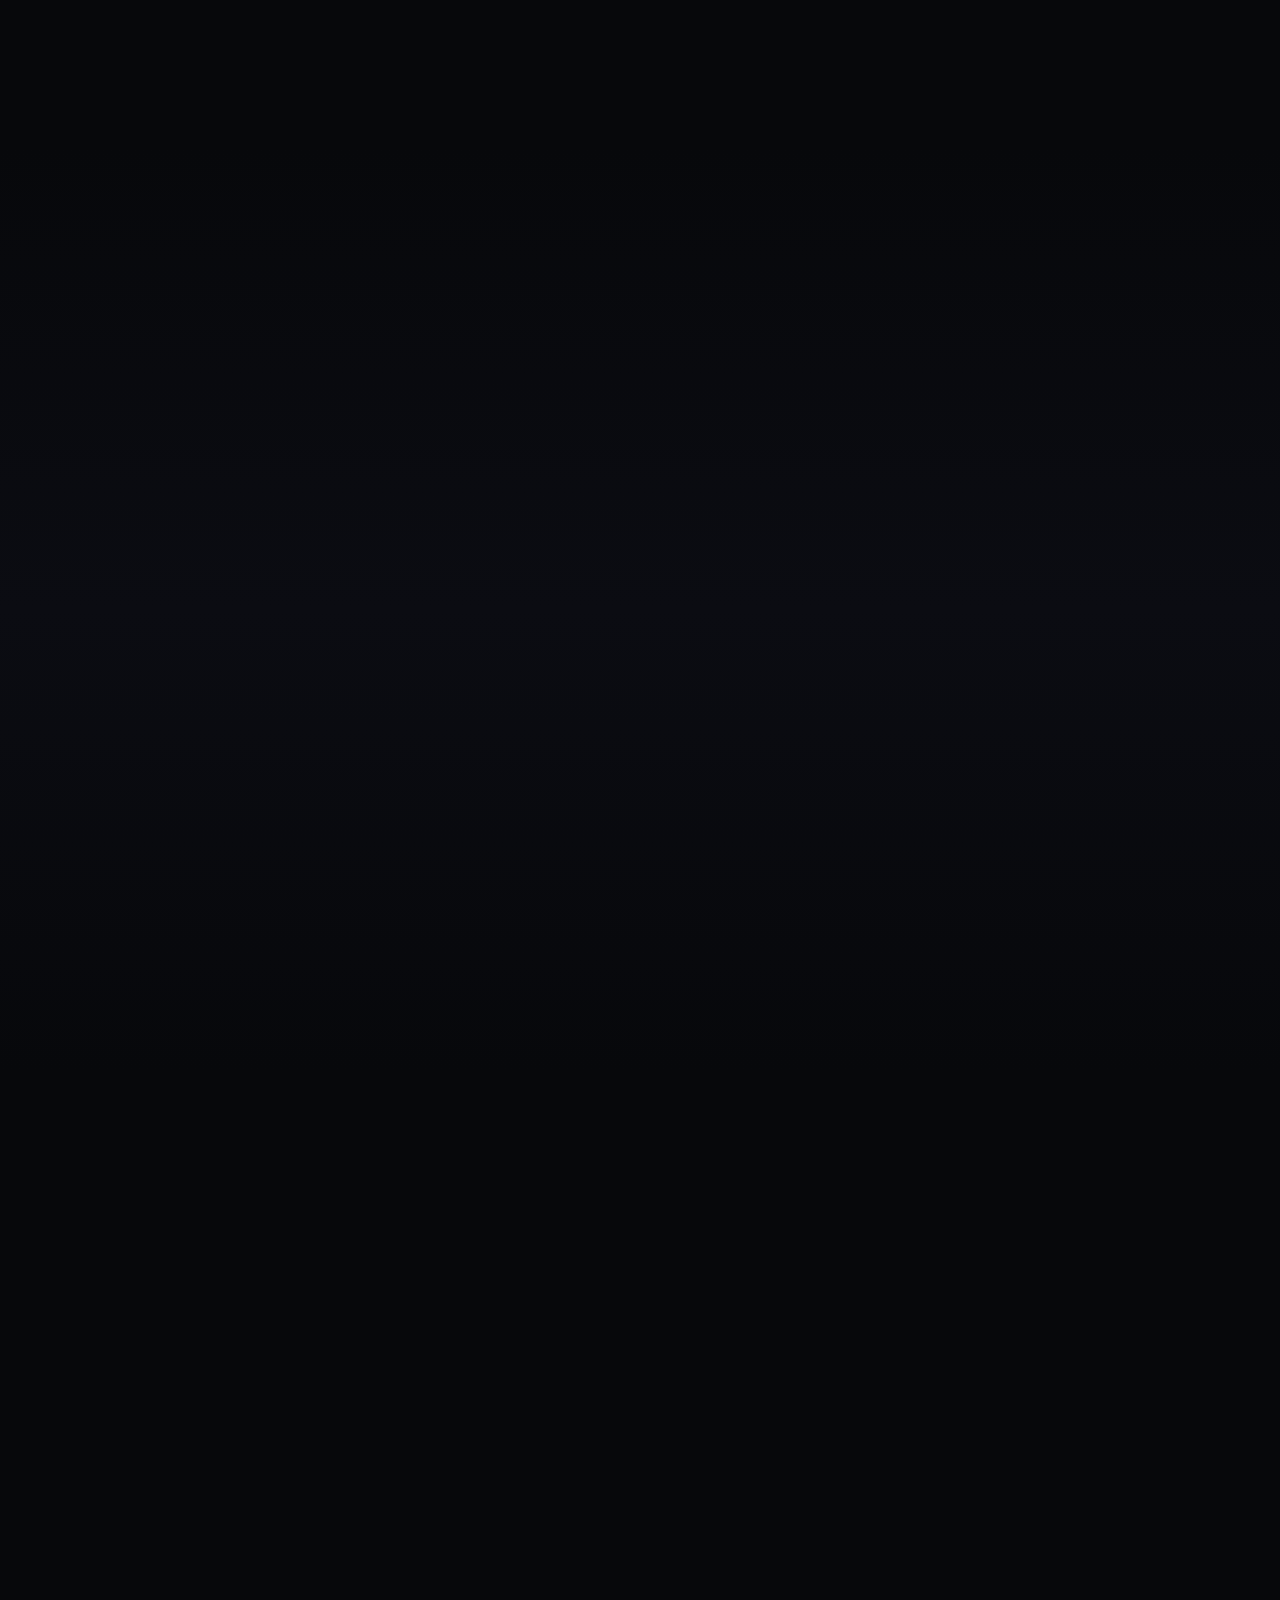
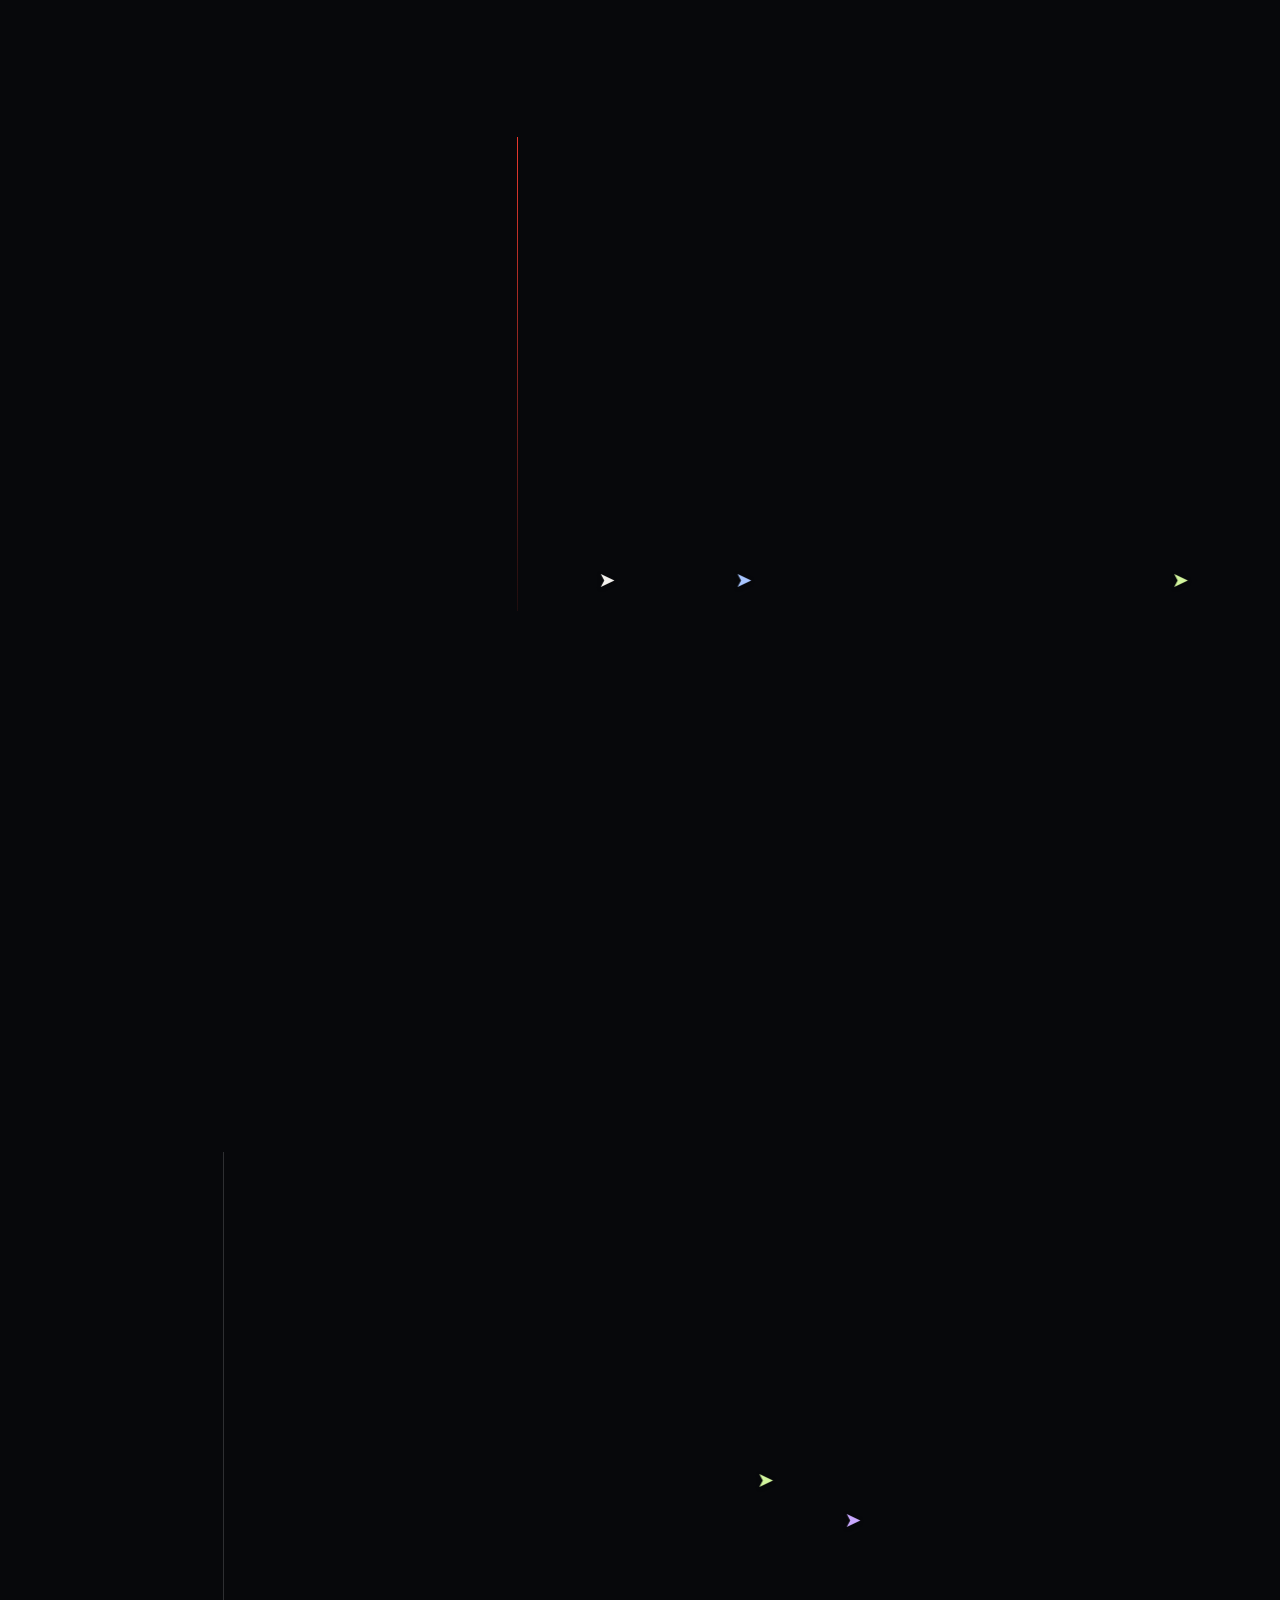
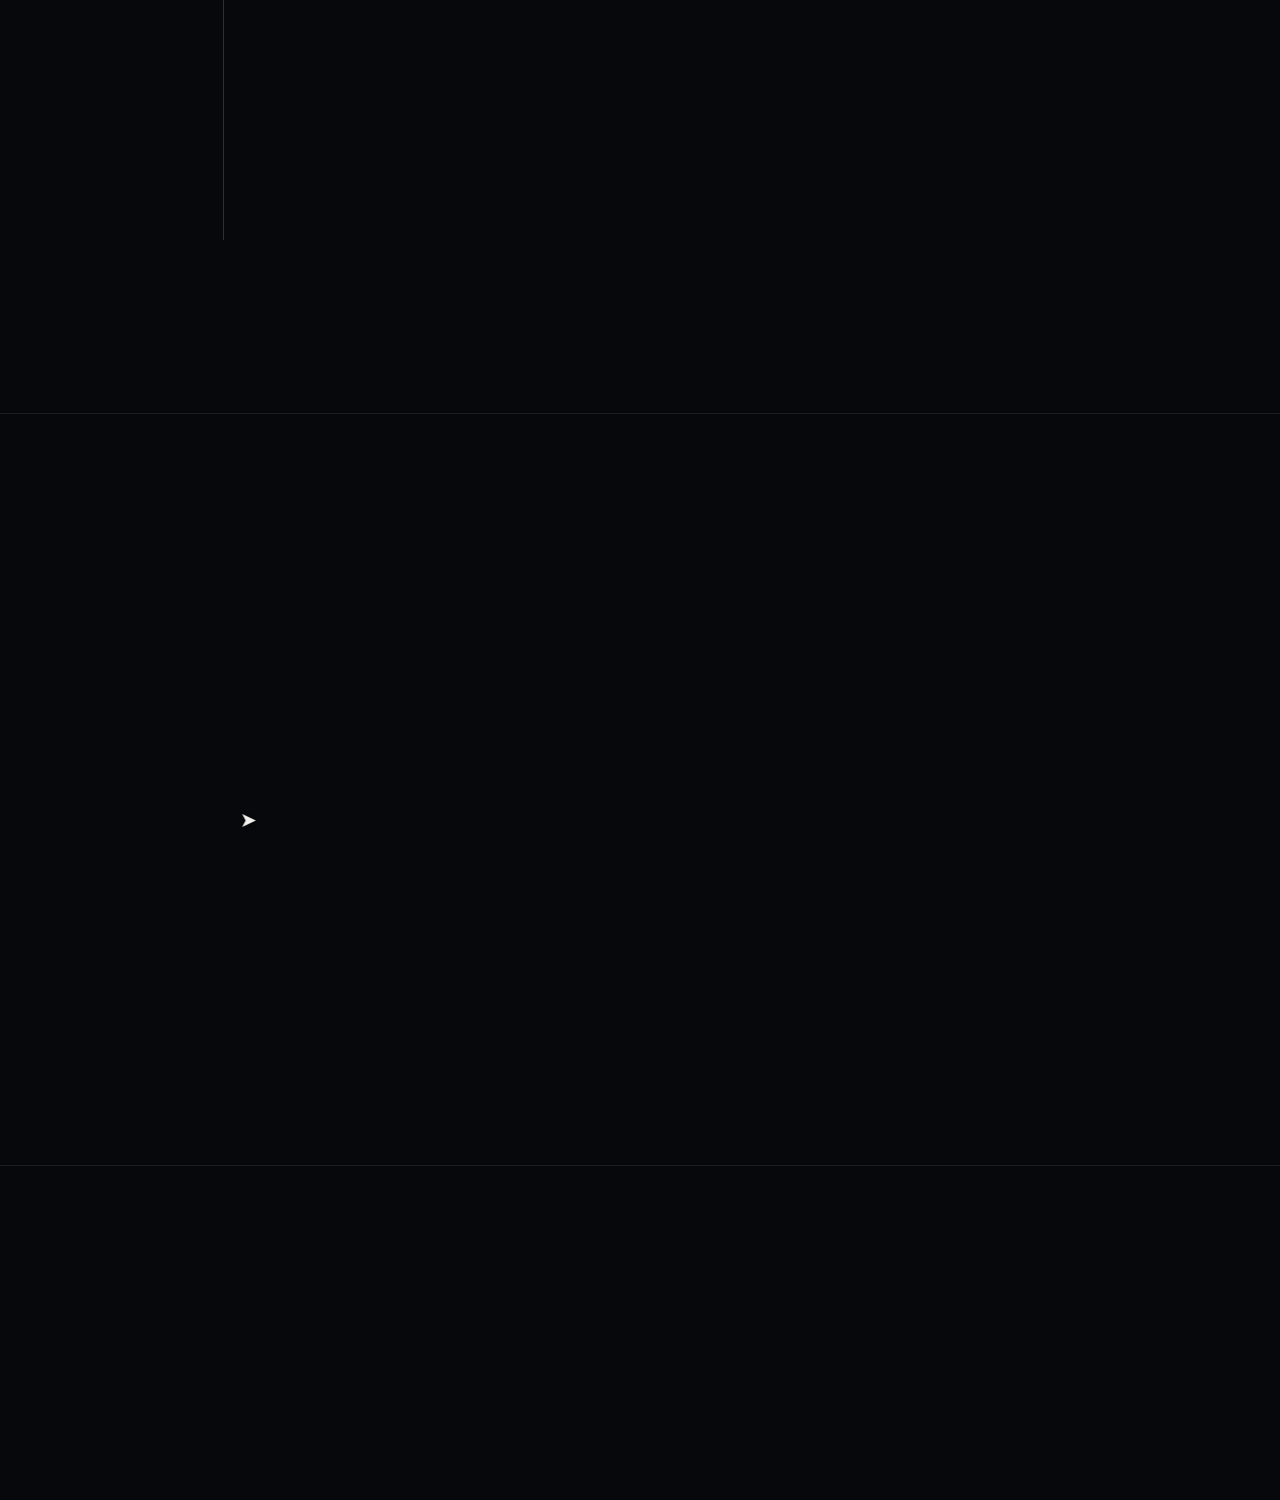
==== commit 60df9dd4: "Ajout de Claude dans la boîte à outils et les compétences (code) Co-Authored-By: Claude Opus 5.5 <no" ====
--- a/index.html
+++ b/index.html
@@ -160,7 +160,7 @@
       <div class="marquee__label wrap"><p class="label" data-b="t">Ma boîte à outils au quotidien</p></div>
       <div class="marquee__track" data-b="b">
         <div class="marquee__row">
-          <span>Wix</span><i>✦</i><span class="o">Google Analytics</span><i>✦</i><span>Premiere Pro</span><i>✦</i><span class="o">Photoshop</span><i>✦</i><span>Canva</span><i>✦</i><span class="o">Notion</span><i>✦</i><span>Excel</span><i>✦</i>
+          <span>Wix</span><i>✦</i><span class="o">Google Analytics</span><i>✦</i><span>Premiere Pro</span><i>✦</i><span class="o">Photoshop</span><i>✦</i><span>Canva</span><i>✦</i><span class="o">Notion</span><i>✦</i><span>Excel</span><i>✦</i><span class="o">Claude</span><i>✦</i>
         </div>
       </div>
     </section>
@@ -172,7 +172,7 @@
           <p class="label" data-b="t">02 / Compétences</p>
           <h2 class="title" data-b="t">La stratégie.<br><em>L'exécution.</em></h2>
           <div class="skills__big" data-b="t">
-            <strong>6</strong>
+            <strong>7</strong>
             <span>Outils que j'utilise<br>au quotidien</span>
           </div>
           <p class="skills__text" data-b="t">Pour créer, analyser et gérer. Je ne me contente pas de théoriser des campagnes : je les construis moi-même.</p>
@@ -185,6 +185,7 @@
           <li data-b="t"><span class="n">04</span><div><h3>Canva</h3><p>Visuels pour les réseaux sociaux et supports de communication.</p></div><span class="cat">Design</span></li>
           <li data-b="t"><span class="n">05</span><div><h3>Notion</h3><p>Organisation de projets et documentation.</p></div><span class="cat">Organisation</span></li>
           <li data-b="t"><span class="n">06</span><div><h3>Excel</h3><p>Tableaux de suivi, gestion des stocks et analyse de données.</p></div><span class="cat">Data</span></li>
+          <li data-b="t"><span class="n">07</span><div><h3>Claude</h3><p>Assistant IA pour écrire et développer du code.</p></div><span class="cat">Code</span></li>
         </ol>
       </div>
     </section>
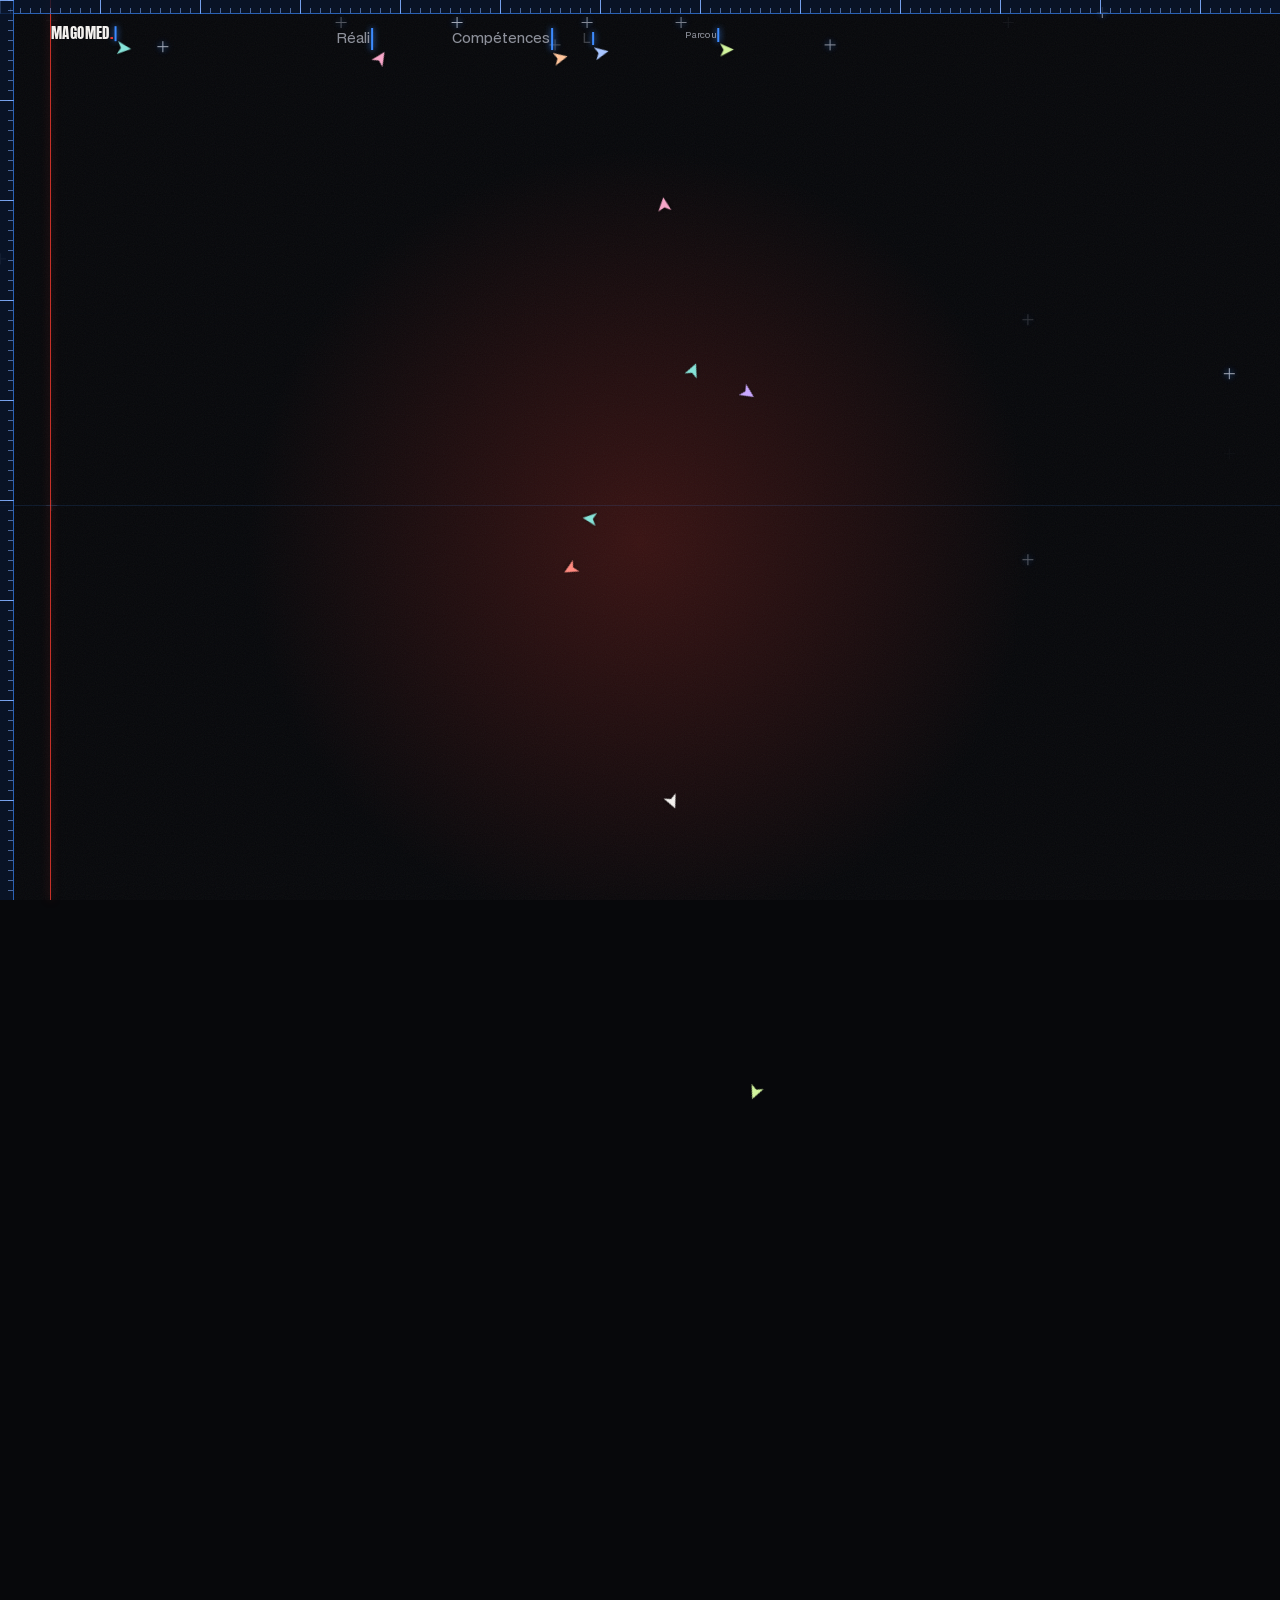
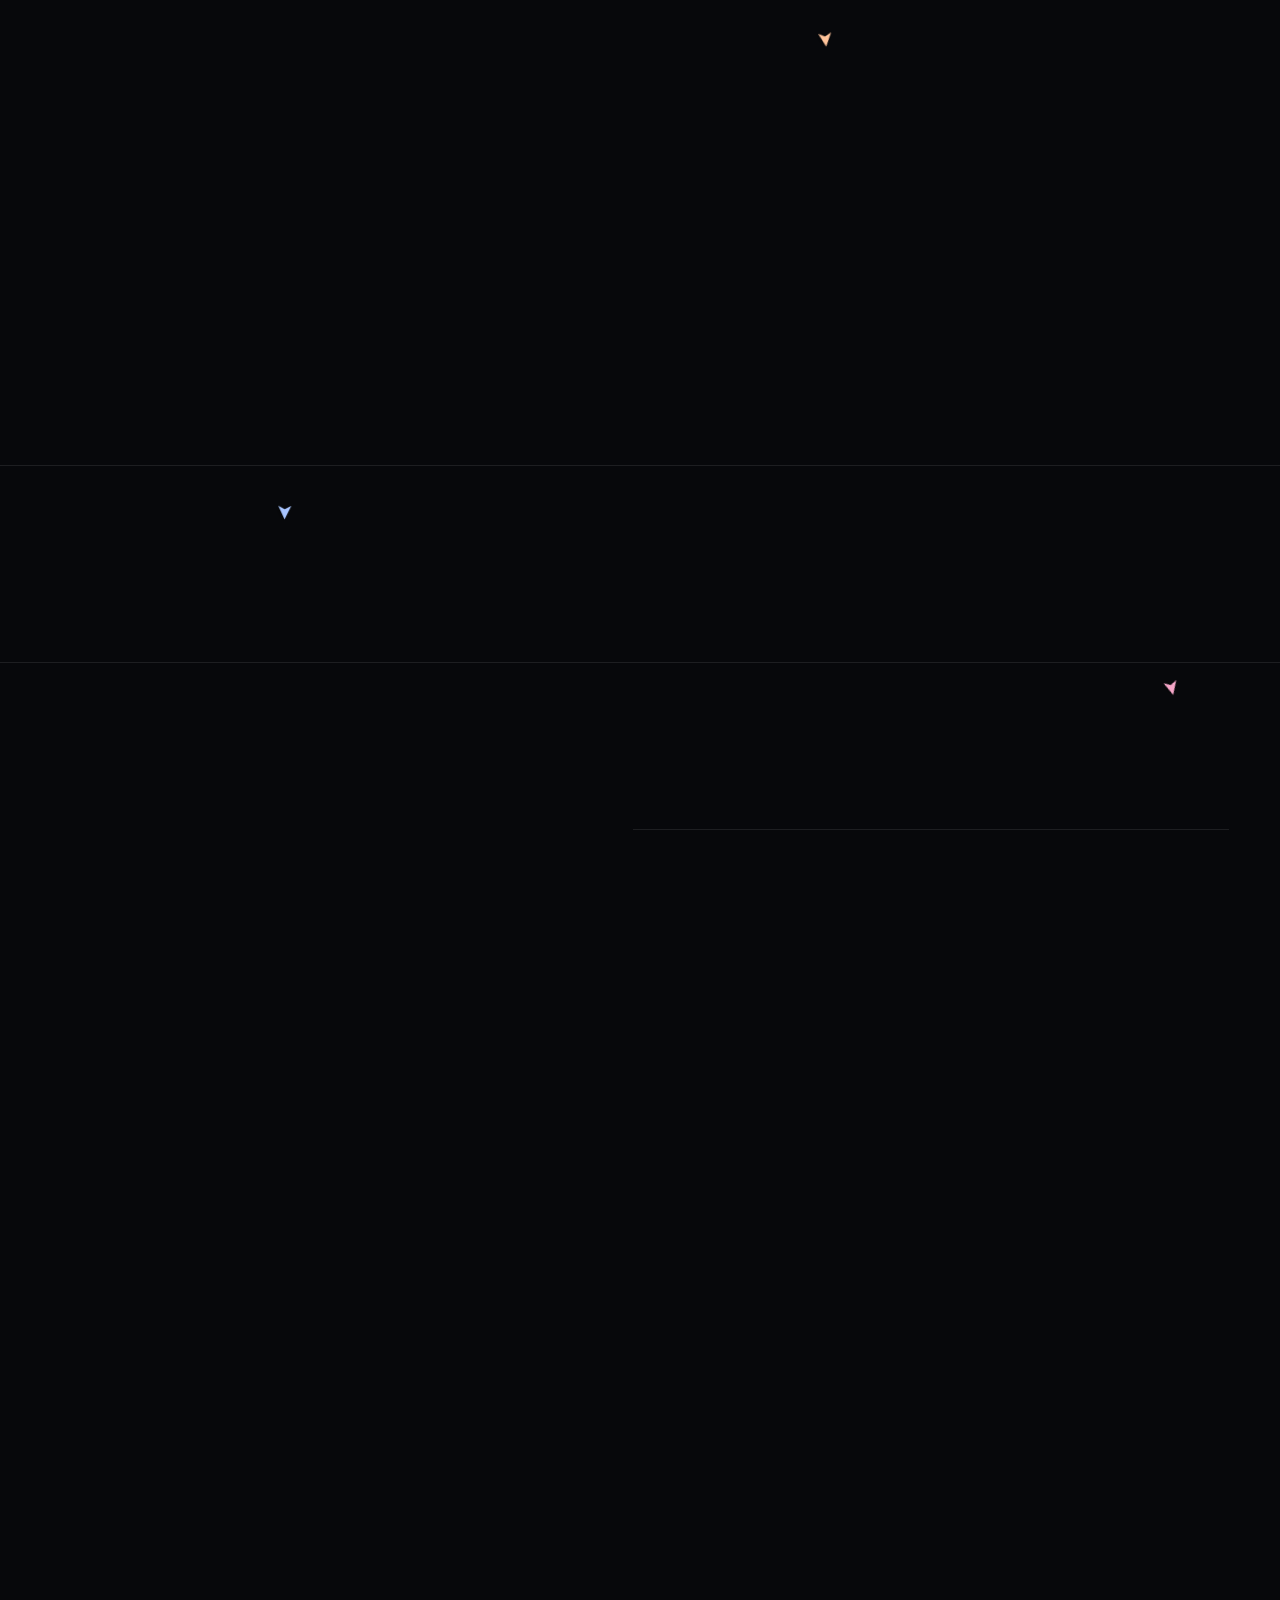
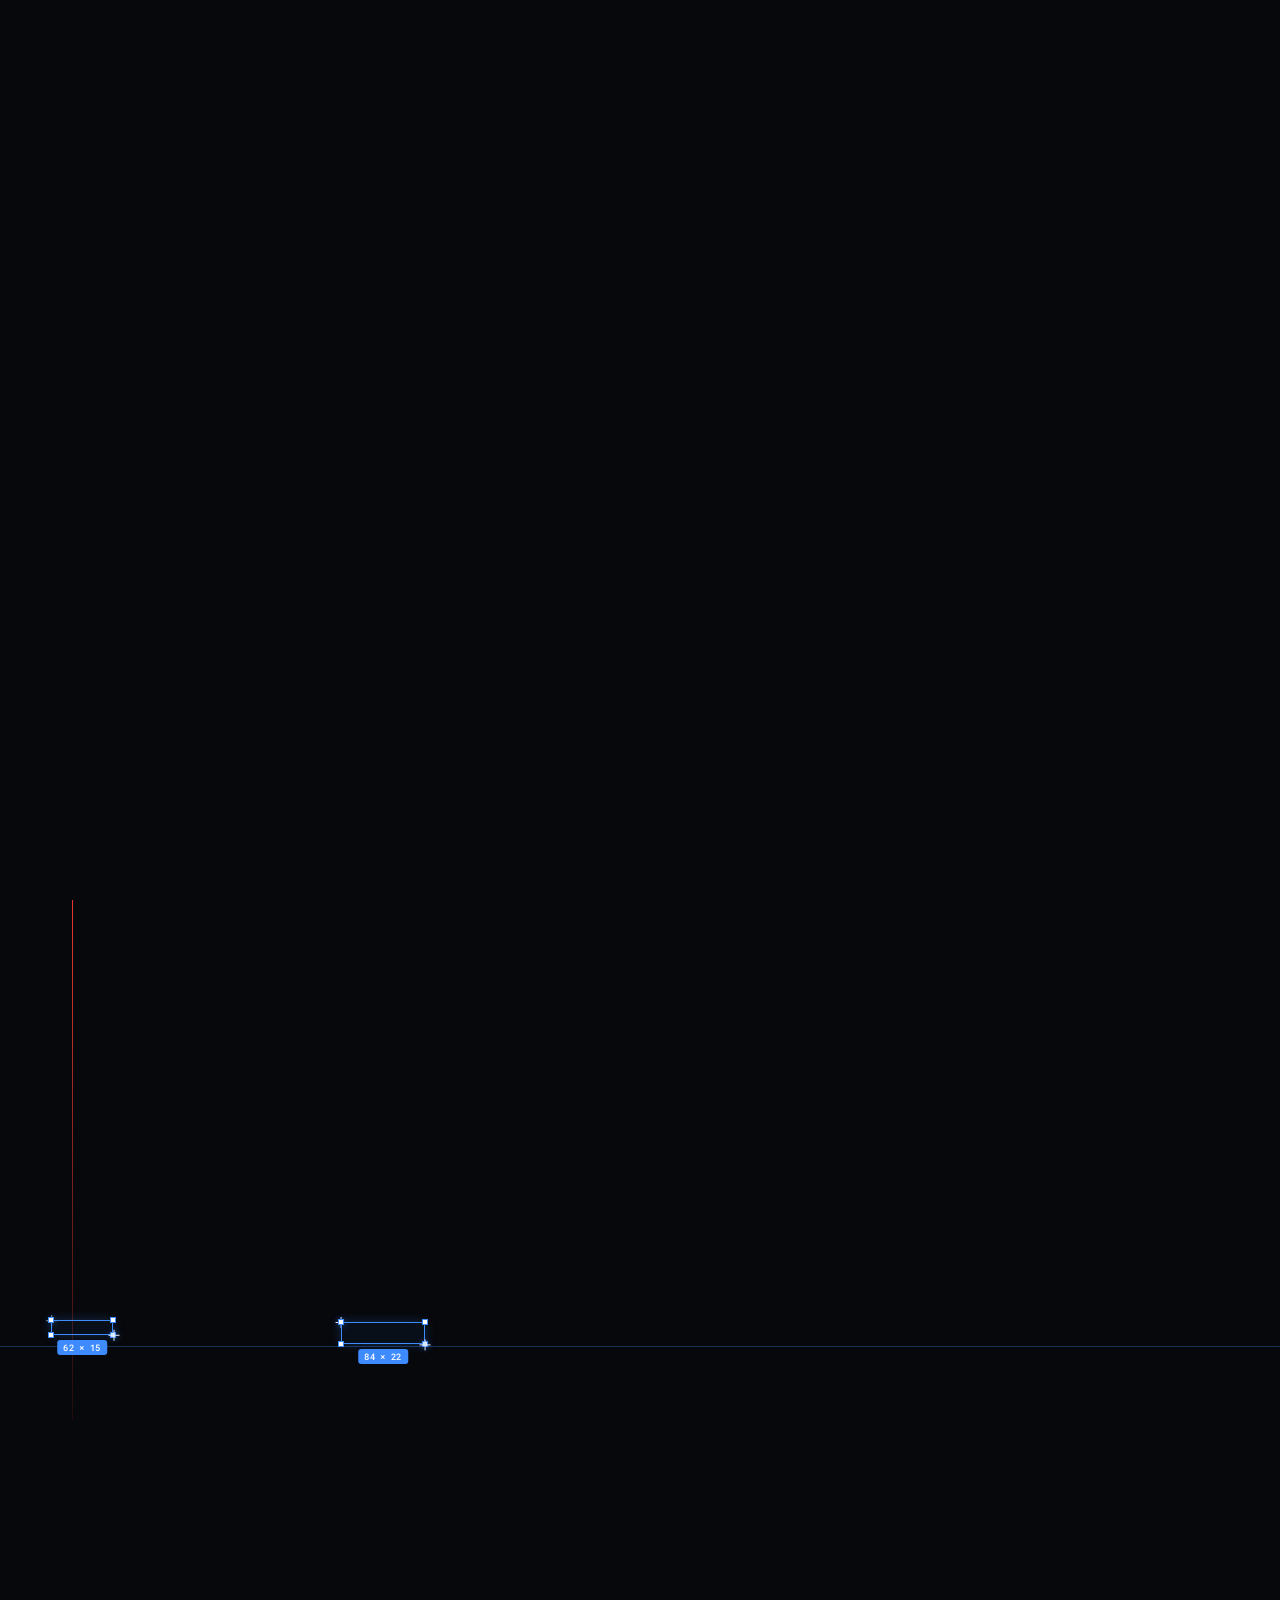
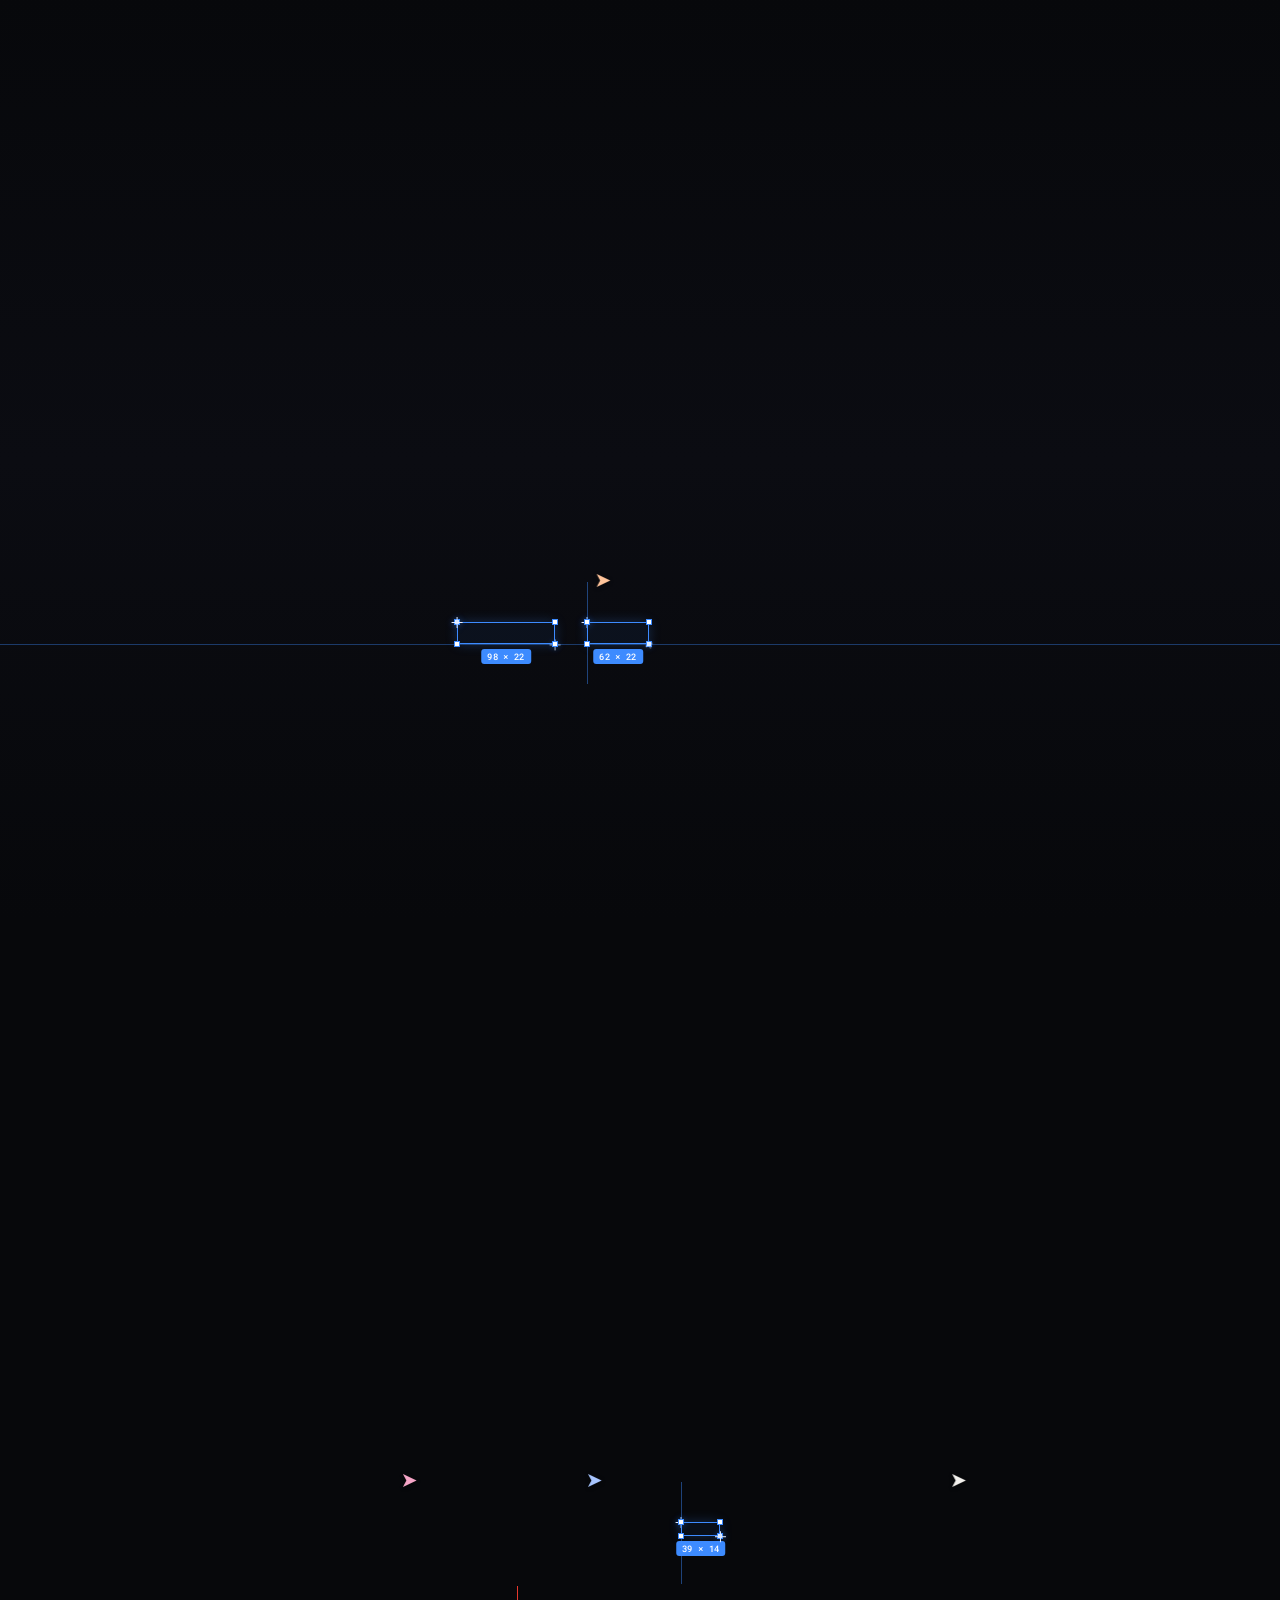
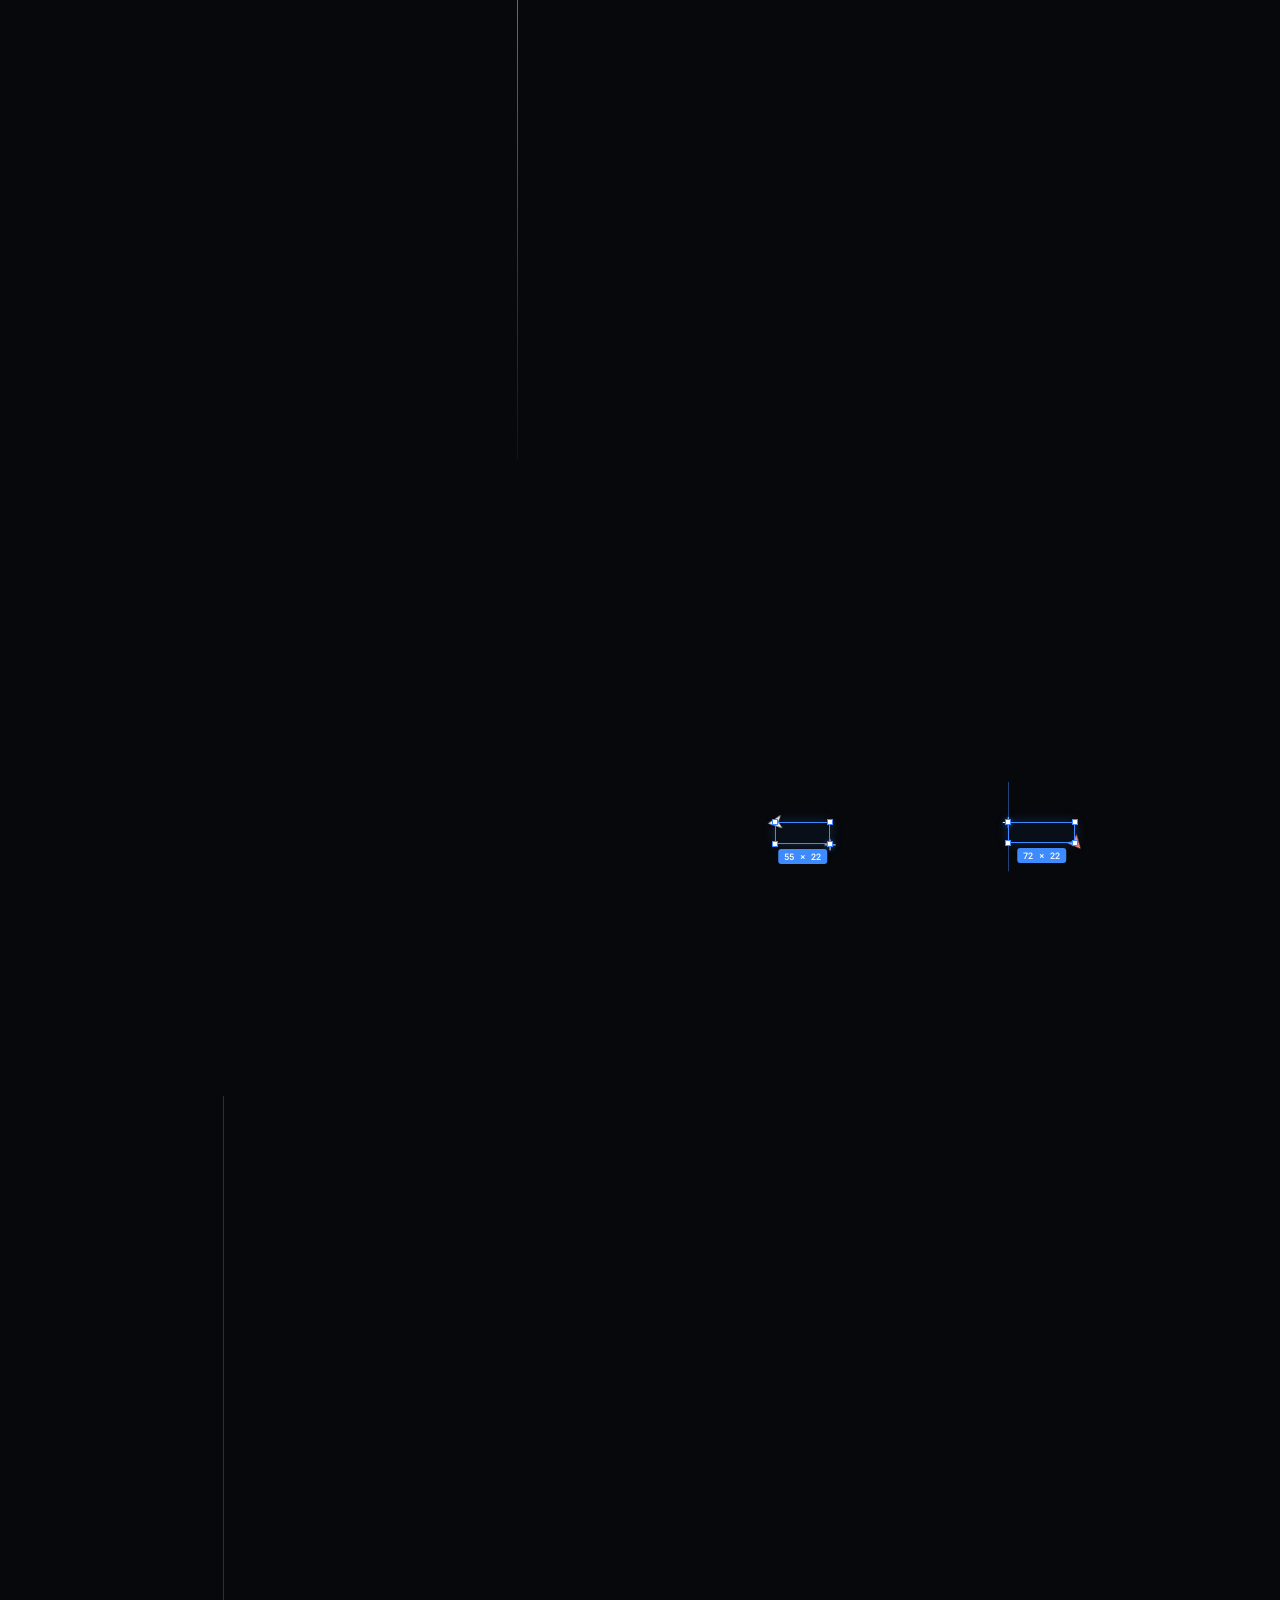
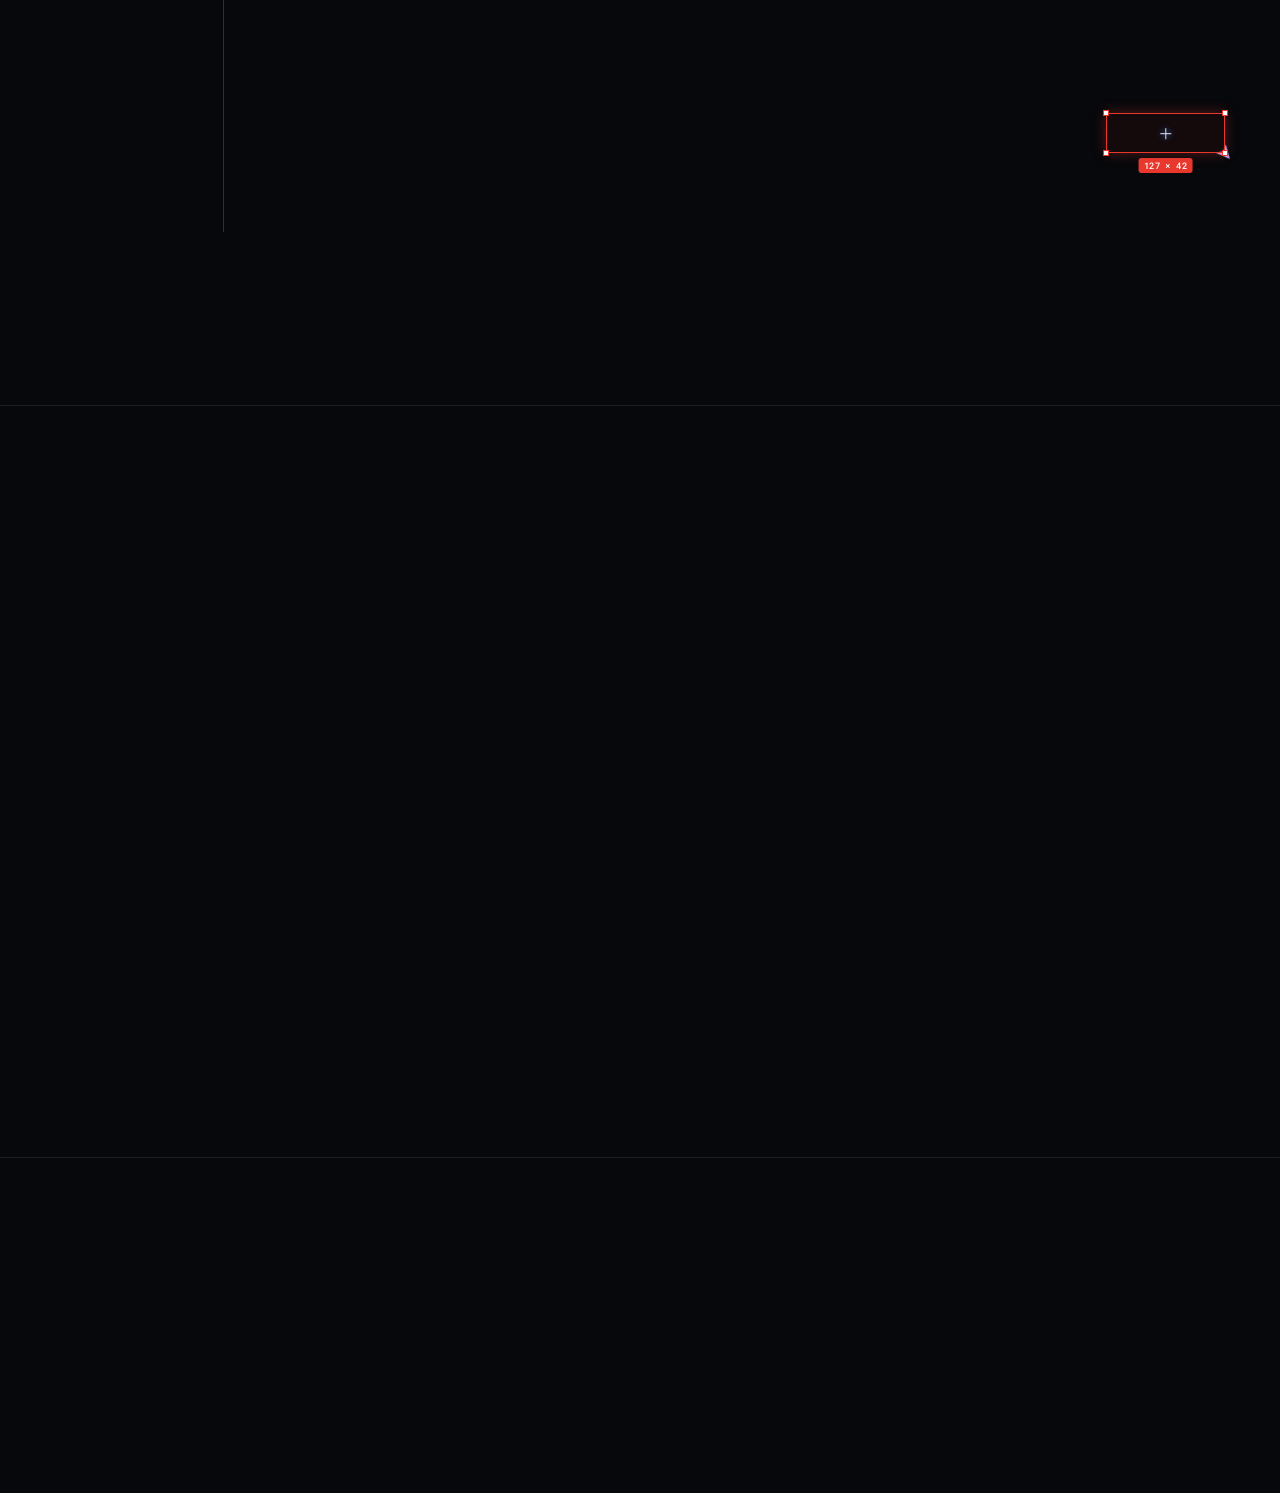
==== commit 59545415: "Contenu : étude de cas Ekko Wood, dates du stage et preuves concrètes - Nouvelle section « Étude de " ====
--- a/index.html
+++ b/index.html
@@ -4,11 +4,11 @@
   <meta charset="utf-8">
   <meta name="viewport" content="width=device-width, initial-scale=1">
   <title>Magomed Dautaev — Étudiant en marketing &amp; entrepreneur</title>
-  <meta name="description" content="Magomed Dautaev, étudiant en 2e année de marketing à l'Hénallux et co-fondateur d'Ekko Wood. À la recherche d'un stage de 3 mois en tant qu'assistant e-commerce.">
+  <meta name="description" content="Magomed Dautaev, étudiant en 2e année de marketing à l'Hénallux et co-fondateur d'Ekko Wood. À la recherche d'un stage de 3 mois en tant qu'assistant e-commerce, de mi-février à mi-mai 2027.">
   <link rel="canonical" href="https://magomed.be/">
   <meta property="og:type" content="website">
   <meta property="og:title" content="Magomed Dautaev — Étudiant en marketing & entrepreneur">
-  <meta property="og:description" content="À la recherche d'un stage de 3 mois en tant qu'assistant e-commerce.">
+  <meta property="og:description" content="À la recherche d'un stage de 3 mois en tant qu'assistant e-commerce, de mi-février à mi-mai 2027.">
   <meta property="og:url" content="https://magomed.be/">
   <meta property="og:image" content="https://magomed.be/images/magomed-portrait.png">
   <meta name="theme-color" content="#07080b">
@@ -81,13 +81,13 @@
         <p class="hero__hello" data-b="t">Bonjour, je suis</p>
         <h1 class="hero__name" data-b="t">MAGOMED<span>.</span></h1>
         <p class="hero__role" data-b="t">Étudiant &amp;<br><em>entrepreneur</em></p>
-        <p class="hero__text" data-b="t">À la recherche d'un stage de 3 mois en tant qu'assistant e-commerce. Je construis des campagnes de A à Z, de la stratégie à l'exécution.</p>
+        <p class="hero__text" data-b="t">Je cherche un stage de 3 mois en e-commerce, de mi-février à mi-mai 2027. Je construis des campagnes de A à Z, de la stratégie à l'exécution.</p>
         <a href="#realisations" class="btn btn--red" data-b="b">Voir mes réalisations <span aria-hidden="true">↓</span></a>
         <p class="hero__place" data-b="t"><span class="dot"></span>Namur, Belgique</p>
       </div>
 
       <ul class="hero__stats">
-        <li data-b="t"><strong>2<sup>e</sup></strong><span>Année de bachelier<br>en marketing</span></li>
+        <li data-b="t"><strong>5</strong><span>Langues<br>parlées</span></li>
         <li data-b="t"><strong>1</strong><span>Entreprise<br>co-fondée</span></li>
         <li data-b="t"><strong>3</strong><span>Ans de service<br>en hôtellerie</span></li>
         <li class="hero__cv" data-b="t"><a href="documents/Magomed-CV.pdf" target="_blank" rel="noopener">↓ Télécharger le CV</a></li>
@@ -108,11 +108,11 @@
             <p class="label" data-b="t">01 / Réalisations</p>
             <h2 class="title" data-b="t">Des projets qui <em>parlent.</em></h2>
           </div>
-          <p class="head__aside" data-b="t">Du terrain, pas de la théorie : des projets menés de A à Z, de la stratégie jusqu'au résultat.</p>
+          <p class="head__aside" data-b="t">Du terrain, pas de la théorie : des projets que j'ai menés moi-même, de la stratégie jusqu'au résultat.</p>
         </div>
 
         <div class="work__grid">
-          <a class="card" href="https://ekkowood.com" target="_blank" rel="noopener" data-b="b">
+          <a class="card" href="#ekko-wood" data-b="b">
             <div class="card__media" data-b="i">
               <img src="images/projets/ekko-wood-bar.jpg" alt="Présentoir en bois Ekko Wood avec QR code posé sur une table de bar" loading="lazy">
               <span class="card__tag">E-commerce · Branding</span>
@@ -121,8 +121,8 @@
               <span class="card__num" data-b="t">01</span>
               <div>
                 <h3 data-b="t">Ekko Wood</h3>
-                <p class="card__role" data-b="t">Co-fondateur</p>
-                <p class="card__text" data-b="t">Stratégie e-commerce, branding, prototypage de supports éco-responsables et intégration technologique.</p>
+                <p class="card__role" data-b="t">Co-fondateur · depuis janvier 2026</p>
+                <p class="card__text" data-b="t">Un présentoir en bois avec QR code et puce NFC qui transforme chaque scan en avis Google. Une vingtaine d'établissements équipés.</p>
               </div>
               <span class="card__arrow" aria-hidden="true" data-b="b">↗</span>
             </div>
@@ -137,8 +137,8 @@
               <span class="card__num" data-b="t">02</span>
               <div>
                 <h3 data-b="t">Présence en ligne d'un restaurant</h3>
-                <p class="card__role" data-b="t">Lancement de A à Z</p>
-                <p class="card__text" data-b="t">Création des comptes Facebook et Instagram, production de contenus vidéo et organisation d'un jeu-concours pour générer la première base d'abonnés, en partant de zéro.</p>
+                <p class="card__role" data-b="t">Mission de lancement</p>
+                <p class="card__text" data-b="t">Le restaurant n'avait aucun compte. Création des pages Facebook et Instagram, contenus vidéo et jeu-concours pour réunir les premiers abonnés.</p>
               </div>
             </div>
           </article>
@@ -147,7 +147,7 @@
             <div class="card__cta">
               <span class="card__num" data-b="t">03</span>
               <p class="card__cta-title" data-b="t">Votre<br>entreprise<span>?</span></p>
-              <p class="card__text" data-b="t">Le prochain projet, c'est peut-être le vôtre. Je cherche un stage de 3 mois en e-commerce.</p>
+              <p class="card__text" data-b="t">Le prochain projet, c'est peut-être le vôtre. Je cherche un stage de 3 mois en e-commerce, de mi-février à mi-mai 2027.</p>
               <span class="card__cta-link" data-b="t">Me contacter <span aria-hidden="true">↗</span></span>
             </div>
           </a>
@@ -160,7 +160,7 @@
       <div class="marquee__label wrap"><p class="label" data-b="t">Ma boîte à outils au quotidien</p></div>
       <div class="marquee__track" data-b="b">
         <div class="marquee__row">
-          <span>Wix</span><i>✦</i><span class="o">Google Analytics</span><i>✦</i><span>Premiere Pro</span><i>✦</i><span class="o">Photoshop</span><i>✦</i><span>Canva</span><i>✦</i><span class="o">Notion</span><i>✦</i><span>Excel</span><i>✦</i><span class="o">Claude</span><i>✦</i>
+          <span>Wix</span><i>✦</i><span class="o">Google Analytics</span><i>✦</i><span>Premiere Pro</span><i>✦</i><span class="o">Photoshop</span><i>✦</i><span>Canva</span><i>✦</i><span class="o">Notion</span><i>✦</i><span>Excel</span><i>✦</i><span class="o">Claude</span><i>✦</i><span>Mollie</span><i>✦</i><span class="o">Swift</span><i>✦</i>
         </div>
       </div>
     </section>
@@ -173,20 +173,69 @@
           <h2 class="title" data-b="t">La stratégie.<br><em>L'exécution.</em></h2>
           <div class="skills__big" data-b="t">
             <strong>7</strong>
-            <span>Outils que j'utilise<br>au quotidien</span>
-          </div>
-          <p class="skills__text" data-b="t">Pour créer, analyser et gérer. Je ne me contente pas de théoriser des campagnes : je les construis moi-même.</p>
+            <span>Savoir-faire mis<br>en pratique</span>
+          </div>
+          <p class="skills__text" data-b="t">Pour créer, analyser et gérer, sur de vrais projets : la boutique Ekko Wood, les réseaux d'un restaurant, une application iOS.</p>
         </div>
 
         <ol class="skills__list">
-          <li data-b="t"><span class="n">01</span><div><h3>Wix</h3><p>Création et gestion de sites web.</p></div><span class="cat">Web</span></li>
-          <li data-b="t"><span class="n">02</span><div><h3>Google Analytics</h3><p>Suivi du trafic et analyse des performances.</p></div><span class="cat">Data</span></li>
-          <li data-b="t"><span class="n">03</span><div><h3>Adobe Premiere Pro &amp; Photoshop</h3><p>Montage vidéo et retouche d'images.</p></div><span class="cat">Vidéo</span></li>
-          <li data-b="t"><span class="n">04</span><div><h3>Canva</h3><p>Visuels pour les réseaux sociaux et supports de communication.</p></div><span class="cat">Design</span></li>
-          <li data-b="t"><span class="n">05</span><div><h3>Notion</h3><p>Organisation de projets et documentation.</p></div><span class="cat">Organisation</span></li>
-          <li data-b="t"><span class="n">06</span><div><h3>Excel</h3><p>Tableaux de suivi, gestion des stocks et analyse de données.</p></div><span class="cat">Data</span></li>
-          <li data-b="t"><span class="n">07</span><div><h3>Claude</h3><p>Assistant IA pour écrire et développer du code.</p></div><span class="cat">Code</span></li>
+          <li data-b="t"><span class="n">01</span><div><h3>Créer un site e-commerce</h3><p>Wix et paiement en ligne Mollie : j'ai conçu le site d'Ekko Wood.</p></div><span class="cat">Web</span></li>
+          <li data-b="t"><span class="n">02</span><div><h3>Analyser les performances</h3><p>Google Analytics pour le trafic, Excel (tableaux croisés, formules) pour les chiffres.</p></div><span class="cat">Data</span></li>
+          <li data-b="t"><span class="n">03</span><div><h3>Produire des vidéos</h3><p>Premiere Pro pour le montage, Photoshop pour la retouche, notamment pour les réseaux d'un restaurant.</p></div><span class="cat">Vidéo</span></li>
+          <li data-b="t"><span class="n">04</span><div><h3>Créer des visuels marketing</h3><p>Canva Pro, Midjourney et Freepik pour les réseaux sociaux et les supports de communication.</p></div><span class="cat">Design</span></li>
+          <li data-b="t"><span class="n">05</span><div><h3>Organiser un projet</h3><p>Notion : bases de données, suivi des tâches et documentation.</p></div><span class="cat">Organisation</span></li>
+          <li data-b="t"><span class="n">06</span><div><h3>Gérer stocks et commandes</h3><p>Suivi des stocks sur Excel, commandes auprès des fournisseurs à l'hôtel Castel de Pont-à-Lesse.</p></div><span class="cat">Logistique</span></li>
+          <li data-b="t"><span class="n">07</span><div><h3>Coder avec l'IA</h3><p>Claude, ChatGPT et Gemini pour écrire et développer : une application iOS en Swift, un générateur de QR codes.</p></div><span class="cat">IA · Code</span></li>
         </ol>
+      </div>
+    </section>
+
+    <!-- ===== Étude de cas Ekko Wood ===== -->
+    <section class="section case" id="ekko-wood">
+      <div class="wrap">
+        <div class="head head--about">
+          <div>
+            <p class="label" data-b="t">Étude de cas — Ekko Wood</p>
+            <h2 class="title" data-b="t">Du bois, un QR code.<br><em>Des avis Google.</em></h2>
+          </div>
+          <div class="head__aside">
+            <p data-b="t">Le contexte : les avis Google sont souvent le premier critère d'un client avant de choisir un restaurant, un salon ou un hôtel.</p>
+            <p data-b="t">L'objectif : créer un présentoir en bois, avec QR code et puce NFC, qui transforme chaque scan en avis, puis le faire adopter par les établissements. Mon rôle : co-fondateur, de la marque à la vente.</p>
+          </div>
+        </div>
+
+        <div class="about__grid">
+          <div class="about__col">
+            <h3 class="about__h" data-b="t">Ce que j'ai fait</h3>
+            <ol class="steps">
+              <li data-b="t"><span>01</span><div><h4>La marque</h4><p>Identité de marque complète, site web et stratégie de prix.</p></div></li>
+              <li data-b="t"><span>02</span><div><h4>Le produit</h4><p>Prototypage de supports en bois éco-responsables et sourcing des matériaux.</p></div></li>
+              <li data-b="t"><span>03</span><div><h4>La technologie</h4><p>Un générateur de QR codes sur mesure et le paramétrage des puces NFC.</p></div></li>
+              <li data-b="t"><span>04</span><div><h4>La vente</h4><p>Paiement en ligne Mollie, CGV, logistique d'expédition et administratif.</p></div></li>
+              <li data-b="t"><span>05</span><div><h4>Le test</h4><p>Un bêta-test auprès des premiers clients pour repérer les points de friction et améliorer le produit.</p></div></li>
+            </ol>
+          </div>
+
+          <div class="about__col">
+            <h3 class="about__h" data-b="t">Les résultats</h3>
+            <div class="skills__big" data-b="t">
+              <strong>91</strong>
+              <span>Avis Google en 2 mois<br>pour Q-bikes (29 au départ)</span>
+            </div>
+            <div class="edu">
+              <div class="edu__row" data-b="t"><div><h4>Une vingtaine d'établissements équipés</h4><p>Bars, pubs, instituts de beauté, ateliers vélo.</p></div><span>2026</span></div>
+              <div class="edu__row" data-b="t"><div><h4>Fabriqué en 3 jours, livré en 48 h</h4><p>Une logistique d'expédition pensée pour toute la Belgique.</p></div><span>Logistique</span></div>
+              <div class="edu__row" data-b="t"><div><h4>À partir de 22,90 € HT</h4><p>Un prix payé une seule fois.</p></div><span>Prix</span></div>
+            </div>
+          </div>
+
+          <figure class="quote" data-b="b">
+            <span class="quote__mark" aria-hidden="true">“</span>
+            <blockquote data-b="t">Le rendu sur bois est superbe, durable.</blockquote>
+            <figcaption data-b="t">Momento Bar Lounge</figcaption>
+            <p class="quote__foot" data-b="t">Avis d'un client Ekko Wood.<br><a href="https://ekkowood.com" target="_blank" rel="noopener">Voir le site ekkowood.com ↗</a></p>
+          </figure>
+        </div>
       </div>
     </section>
 
@@ -221,18 +270,19 @@
             <h2 class="title" data-b="t">Pas que de la théorie.<br>Surtout de <em>l'exécution.</em></h2>
           </div>
           <div class="head__aside">
-            <p data-b="t">Je suis Magomed Dautaev, étudiant-indépendant en 2e année de marketing à l'Hénallux, et entrepreneur dans l'âme. Je vise un stage proactif au sein d'une scale-up e-commerce ambitieuse, avec la ferme volonté de m'investir dans une véritable dynamique d'échange et de croissance mutuelle.</p>
-            <p data-b="t">Ma véritable force réside dans mon profil hybride : je suis un stratège marketing doublé d'un exécutant technique totalement autonome.</p>
+            <p data-b="t">Je suis Magomed Dautaev, étudiant-indépendant en 2e année de marketing à l'Hénallux, et entrepreneur dans l'âme. Je cherche un stage dans une entreprise e-commerce, scale-up ou PME, où je pourrai m'impliquer pour de vrai, apprendre et apporter des résultats.</p>
+            <p data-b="t">Ma force : un profil hybride. Je réfléchis à la stratégie marketing et je sais aussi la mettre en place moi-même, du site web aux visuels.</p>
           </div>
         </div>
 
         <div class="about__grid">
           <div class="about__col">
-            <h3 class="about__h" data-b="t">Formation &amp; savoir-faire</h3>
+            <h3 class="about__h" data-b="t">Langues &amp; savoir-faire</h3>
             <div class="edu">
-              <p class="edu__k" data-b="t">Formation</p>
-              <div class="edu__row" data-b="t"><div><h4>Bachelier en Marketing</h4><p>Hénallux, Namur — fondamentaux du marketing, analyse de données, outils de gestion et communication.</p></div><span>2025 — Actuel</span></div>
-              <div class="edu__row" data-b="t"><div><h4>CESS &amp; Qualification Éducateur (A2)</h4><p>Gestion de groupes, psychologie de la communication et encadrement.</p></div><span>2016 — 2021</span></div>
+              <p class="edu__k" data-b="t">Langues</p>
+              <ul class="tags">
+                <li data-b="b">Français · C2</li><li data-b="b">Russe · C1</li><li data-b="b">Anglais · B1</li><li data-b="b">Néerlandais · A2</li><li data-b="b">Espagnol · A2</li>
+              </ul>
             </div>
             <div class="edu">
               <p class="edu__k" data-b="t">Savoir-faire</p>
@@ -240,6 +290,10 @@
                 <li data-b="b">Stratégie e-commerce</li><li data-b="b">Branding</li><li data-b="b">Réseaux sociaux</li><li data-b="b">Contenu vidéo</li><li data-b="b">Analyse de données</li><li data-b="b">Automatisation</li><li data-b="b">Gestion des stocks</li><li data-b="b">Résolution de problèmes</li>
               </ul>
             </div>
+            <div class="edu">
+              <p class="edu__k" data-b="t">Projet personnel</p>
+              <div class="edu__row" data-b="t"><div><h4>Application iOS de gestion de routines</h4><p>Développée en Swift, par curiosité : j'aime comprendre comment les choses fonctionnent en les construisant moi-même.</p></div><span>Projet perso</span></div>
+            </div>
           </div>
 
           <div class="about__col">
@@ -247,7 +301,7 @@
             <ol class="steps">
               <li data-b="t"><span>01</span><div><h4>Analyser</h4><p>Comprendre le marché, la cible et les chiffres avant d'agir.</p></div></li>
               <li data-b="t"><span>02</span><div><h4>Planifier</h4><p>Définir une stratégie claire et les priorités.</p></div></li>
-              <li data-b="t"><span>03</span><div><h4>Construire</h4><p>Créer moi-même les supports, les contenus et les campagnes, de A à Z.</p></div></li>
+              <li data-b="t"><span>03</span><div><h4>Construire</h4><p>Créer moi-même les supports, les contenus et les campagnes.</p></div></li>
               <li data-b="t"><span>04</span><div><h4>Lancer</h4><p>Mettre en ligne, animer et apporter une force d'exécution directe.</p></div></li>
               <li data-b="t"><span>05</span><div><h4>Optimiser</h4><p>Mesurer, automatiser les tâches et améliorer en continu.</p></div></li>
             </ol>
@@ -272,7 +326,7 @@
         <div class="journey__grid">
           <ol class="timeline">
             <span class="timeline__line" aria-hidden="true"><span></span></span>
-            <li data-b="t"><span class="timeline__date">Actuel</span><div><h3>Co-fondateur</h3><p class="timeline__org">Ekko Wood</p><p>Stratégie e-commerce, branding, prototypage de supports éco-responsables et intégration technologique.</p></div></li>
+            <li data-b="t"><span class="timeline__date">2026 — Actuel</span><div><h3>Co-fondateur</h3><p class="timeline__org">Ekko Wood</p><p>Prototypage de supports en bois éco-responsables, sourcing des matériaux, logistique d'expédition, rédaction des CGV et gestion de l'administratif. Bêta-test pour récolter les premiers avis clients et améliorer le produit.</p></div></li>
             <li data-b="t"><span class="timeline__date">2025 — Actuel</span><div><h3>Bachelier en Marketing</h3><p class="timeline__org">Hénallux, Namur</p><p>Fondamentaux du marketing, analyse de données, outils de gestion et communication.</p></div></li>
             <li data-b="t"><span class="timeline__date">2021 — 2024</span><div><h3>Commis de rang</h3><p class="timeline__org">Hôtel Castel de Pont-à-Lesse</p><p>Service en salle à forte cadence et respect des standards rigoureux de l'établissement. En l'absence du chef barman, prise en charge de la gestion logistique : anticipation des besoins selon les réservations, gestion des stocks et commandes auprès des fournisseurs.</p></div></li>
             <li data-b="t"><span class="timeline__date">2016 — 2021</span><div><h3>CESS &amp; Qualification Éducateur (A2)</h3><p class="timeline__org">Enseignement secondaire</p><p>Gestion de groupes, psychologie de la communication et encadrement.</p></div></li>
@@ -281,9 +335,9 @@
           <aside class="seek">
             <h3 class="seek__title" data-b="t">Ce que<br><em>je cherche.</em></h3>
             <ul>
-              <li data-b="t"><span>01</span><div><h4>Un stage de 3 mois</h4><p>En tant qu'assistant e-commerce.</p></div></li>
-              <li data-b="t"><span>02</span><div><h4>Une scale-up ambitieuse</h4><p>Une vraie dynamique d'échange et de croissance mutuelle.</p></div></li>
-              <li data-b="t"><span>03</span><div><h4>De l'action, pas de l'observation</h4><p>Une force d'exécution directe, pas du « baby-sitting digital ».</p></div></li>
+              <li data-b="t"><span>01</span><div><h4>Un stage de 3 mois</h4><p>Assistant e-commerce, de mi-février à mi-mai 2027.</p></div></li>
+              <li data-b="t"><span>02</span><div><h4>Une entreprise e-commerce</h4><p>Scale-up ou PME, avec une vraie dynamique d'échange.</p></div></li>
+              <li data-b="t"><span>03</span><div><h4>De l'action, pas de l'observation</h4><p>Des missions concrètes, pour être utile dès le premier jour.</p></div></li>
               <li data-b="t"><span>04</span><div><h4>Basé à Namur</h4><p>Centre, Belgique.</p></div></li>
             </ul>
           </aside>
@@ -297,7 +351,7 @@
         <div class="contact__intro">
           <p class="label" data-b="t">05 / La suite</p>
           <h2 class="title title--xl" data-b="t">Travaillons<br>ensemble<em>.</em></h2>
-          <p data-b="t">Prêt à dynamiser votre stratégie e-commerce ? Intégrez-moi à votre équipe pour les 3 prochains mois.</p>
+          <p data-b="t">Prêt à dynamiser votre stratégie e-commerce ? Intégrez-moi à votre équipe de mi-février à mi-mai 2027.</p>
           <a href="mailto:hello@magomed.be" class="round-link" data-b="b"><span class="round-link__icon" aria-hidden="true">↗</span>M'envoyer un e-mail</a>
         </div>
 
--- a/css/style.css
+++ b/css/style.css
@@ -168,6 +168,9 @@
   will-change: transform;
 }
 .agent svg { display: block; width: 100%; height: 100%; fill: currentColor; }
+/* Flèches qui invitent à revenir au bouton e-mail : on peut cliquer dessus */
+.agent--guide { pointer-events: auto; cursor: pointer; }
+.agent--guide::before { content: ""; position: absolute; inset: -16px; }
 
 /* Cadres bleus autour des éléments en construction */
 .wf {
